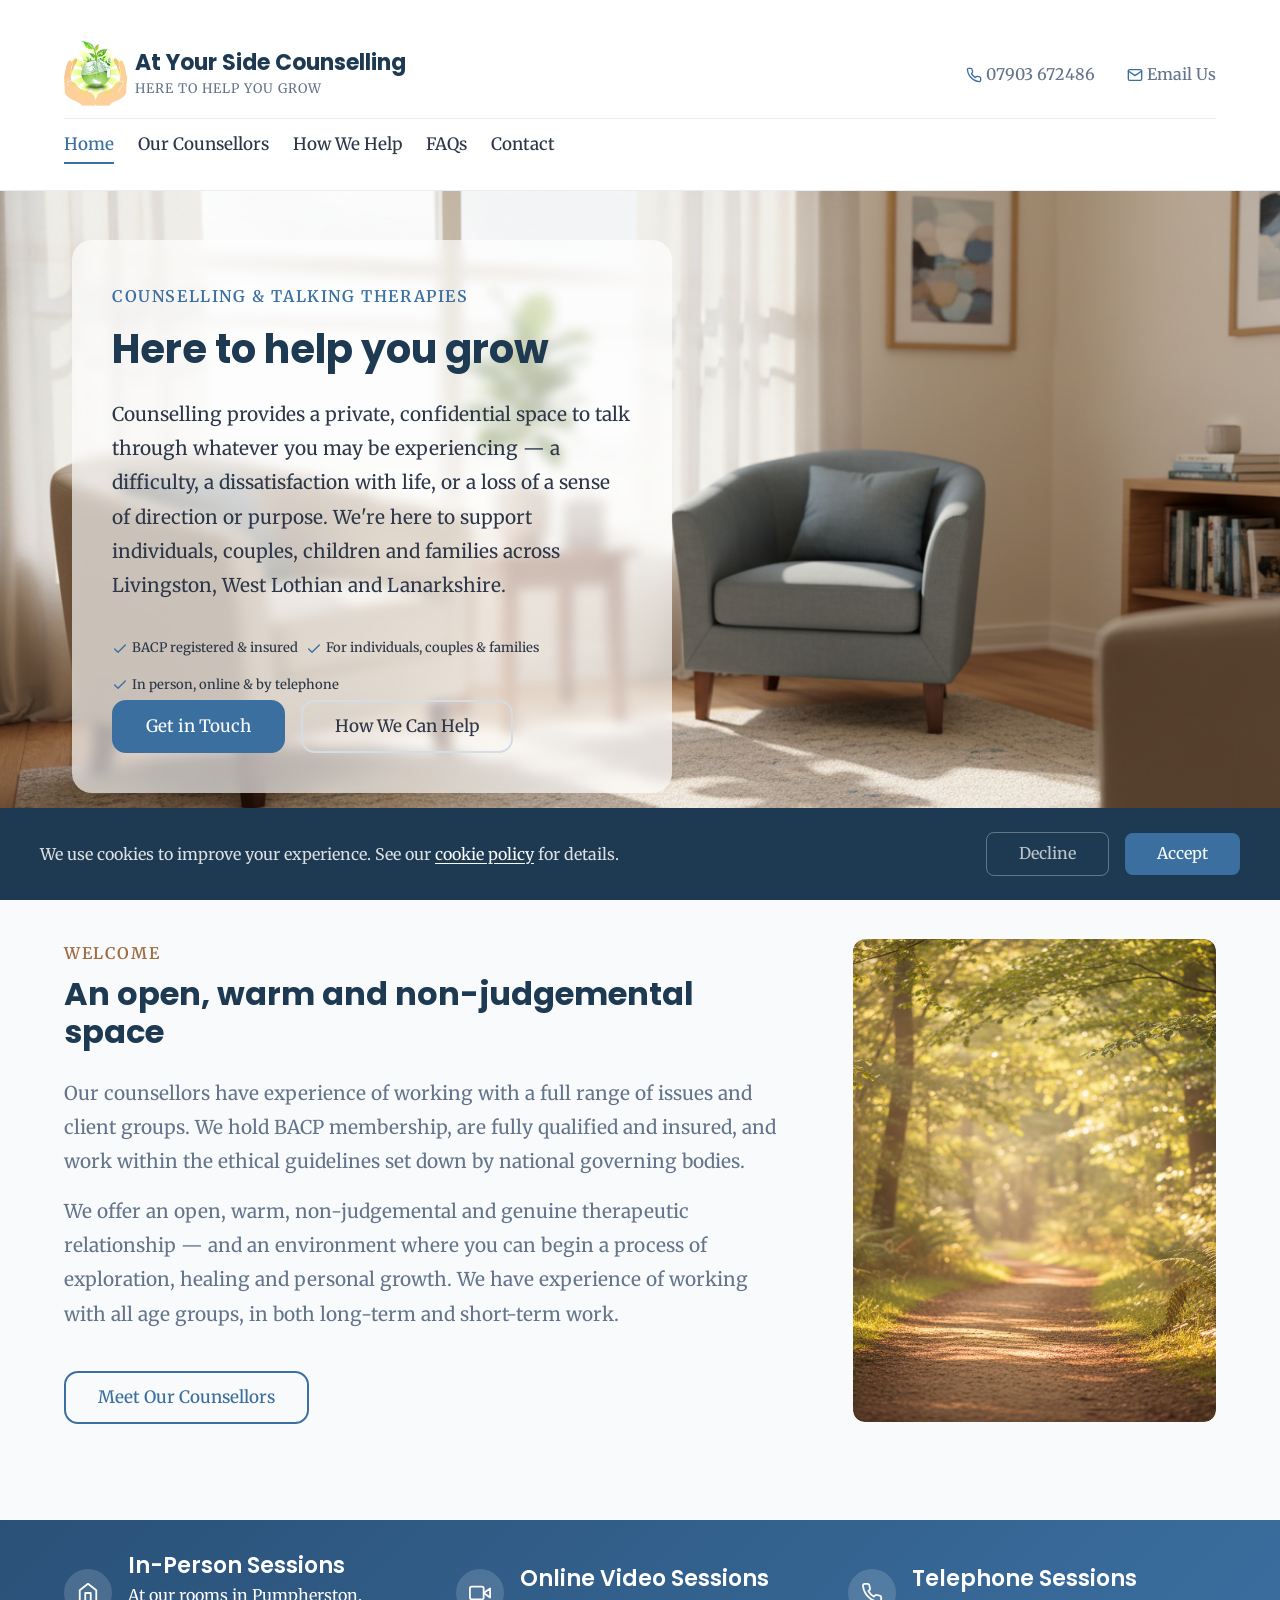
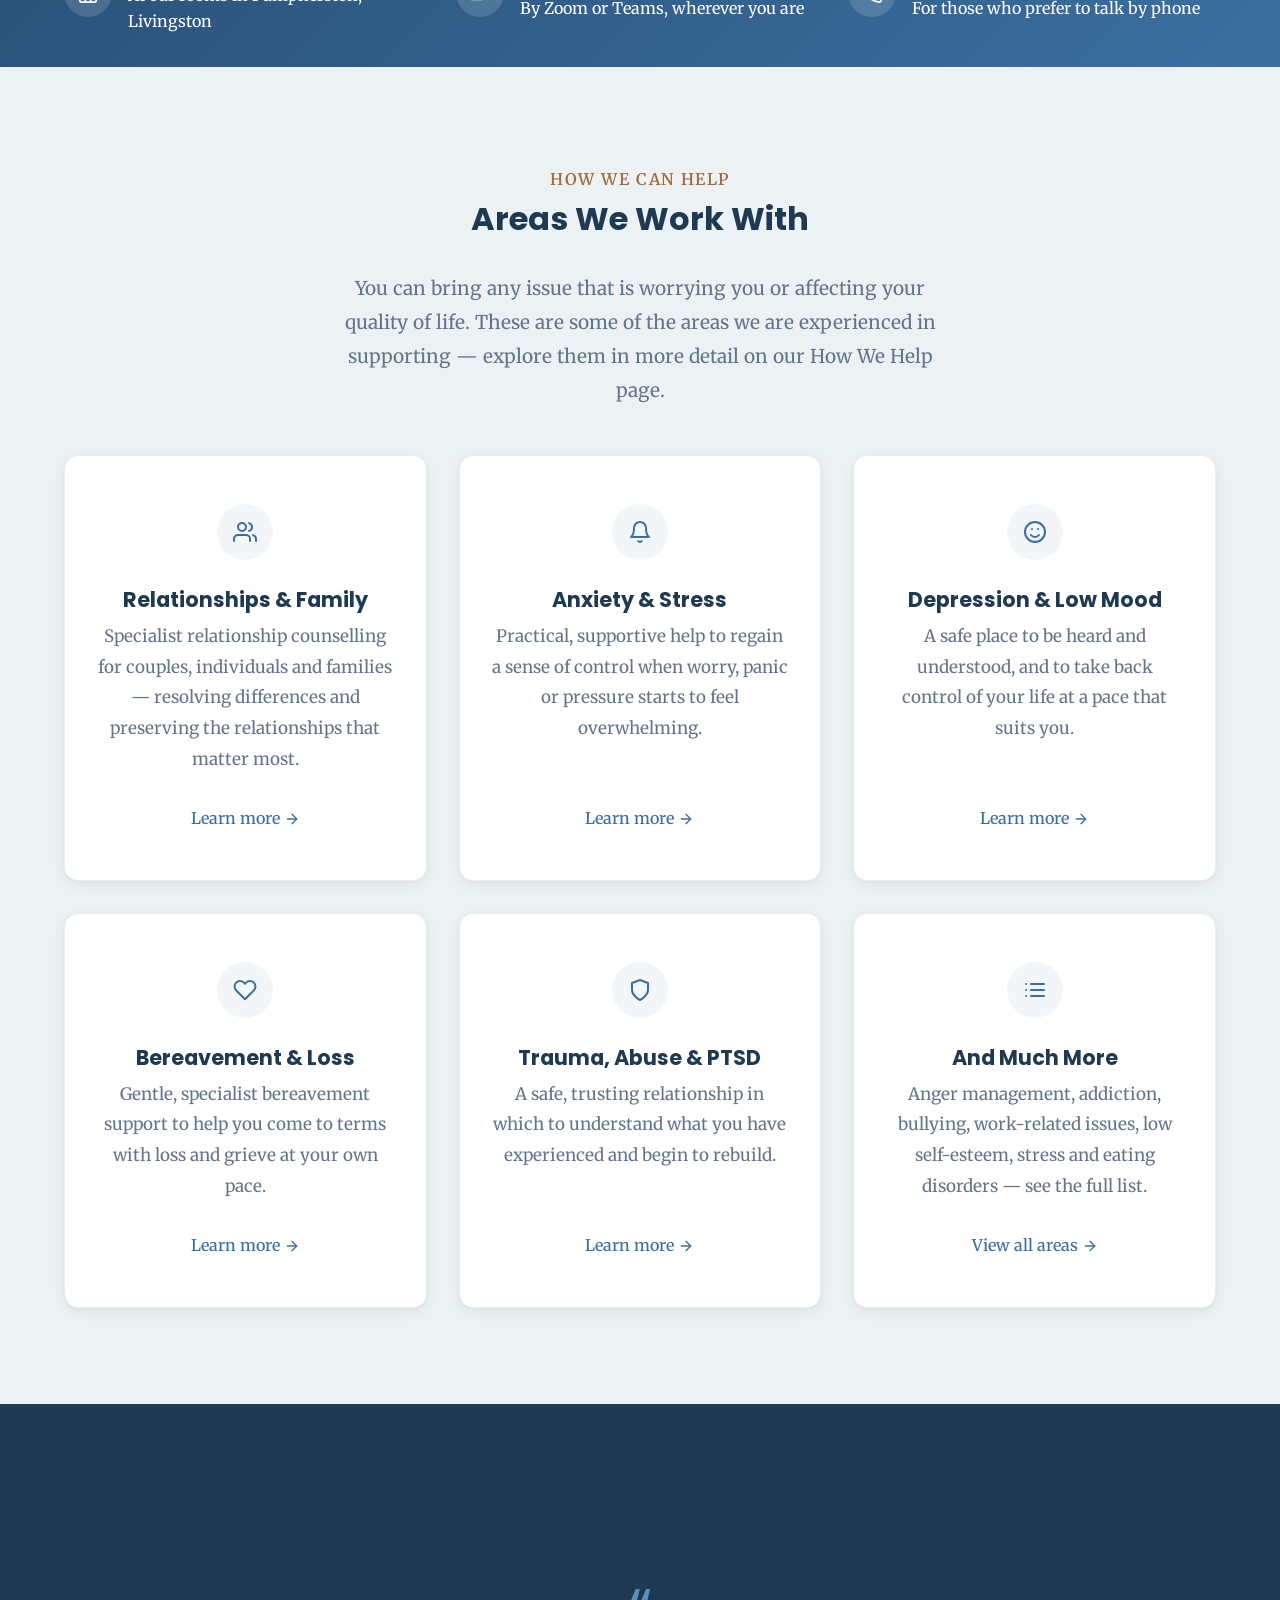
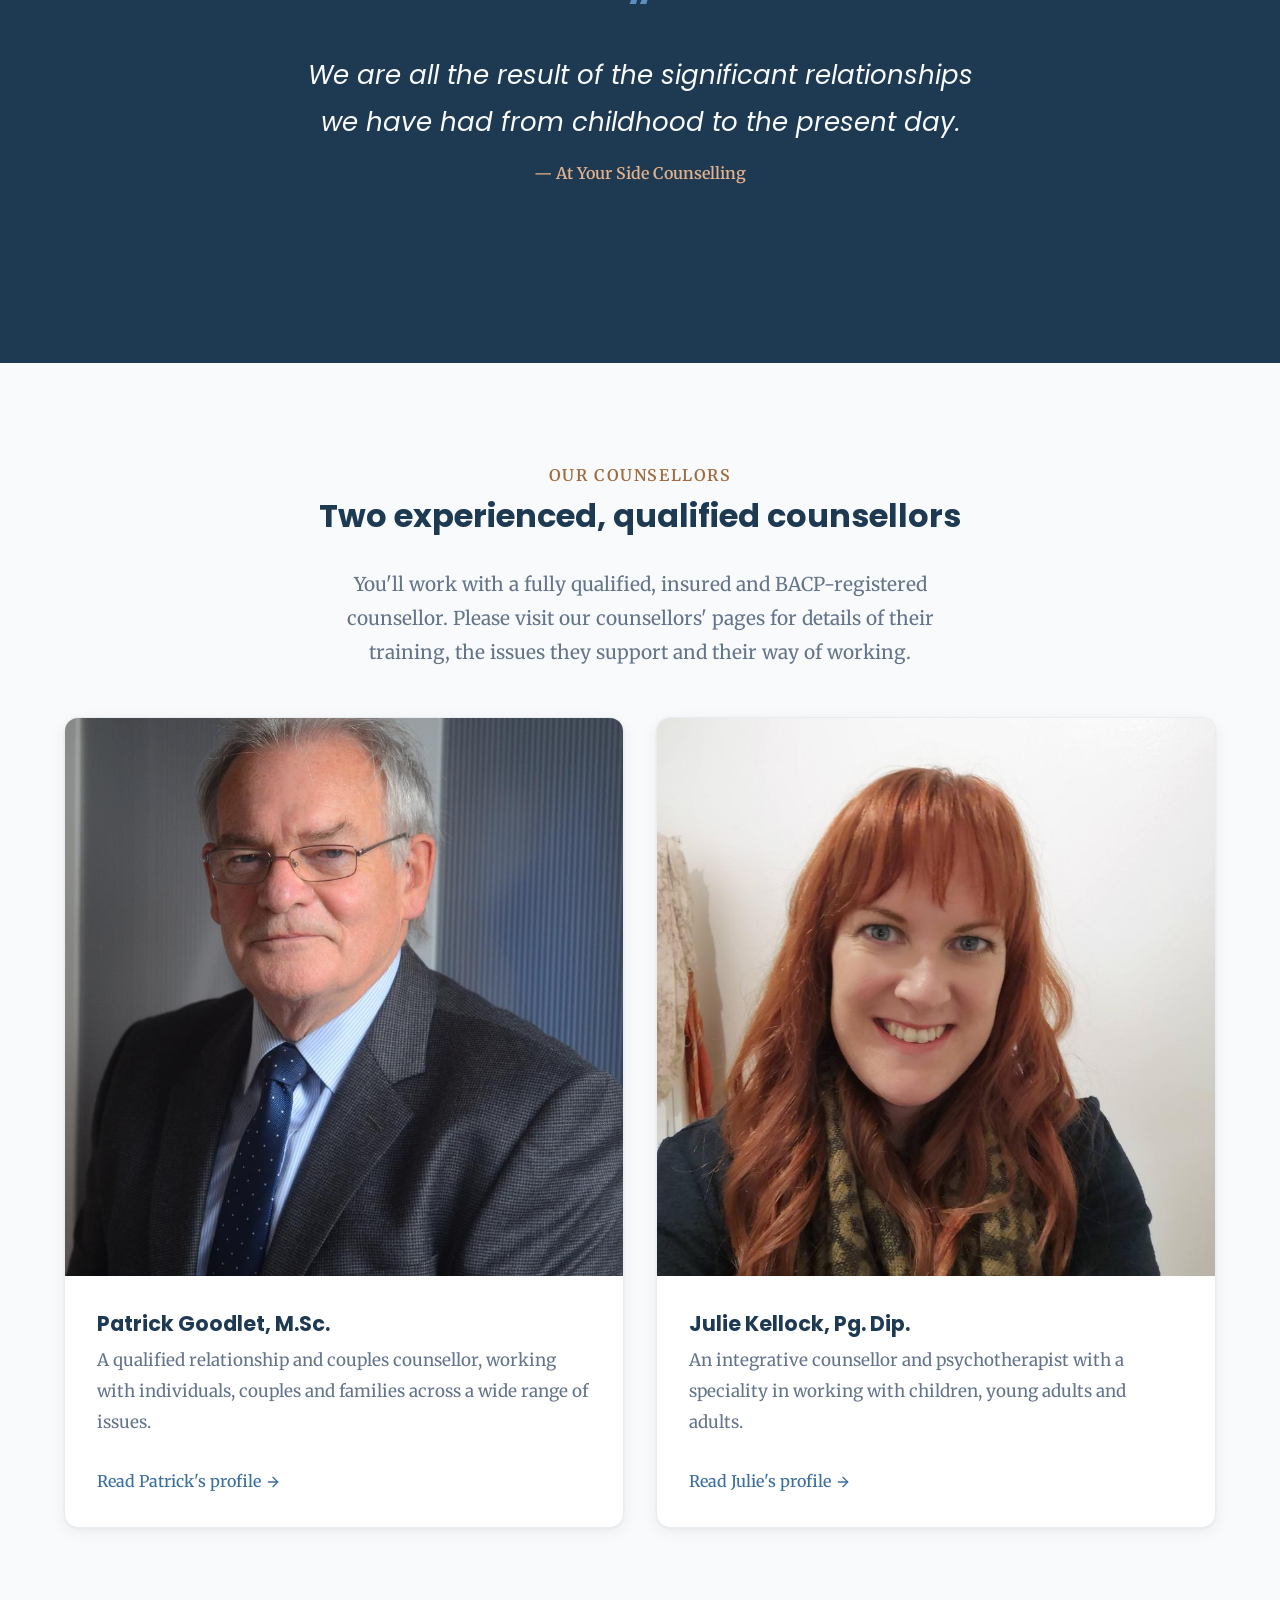
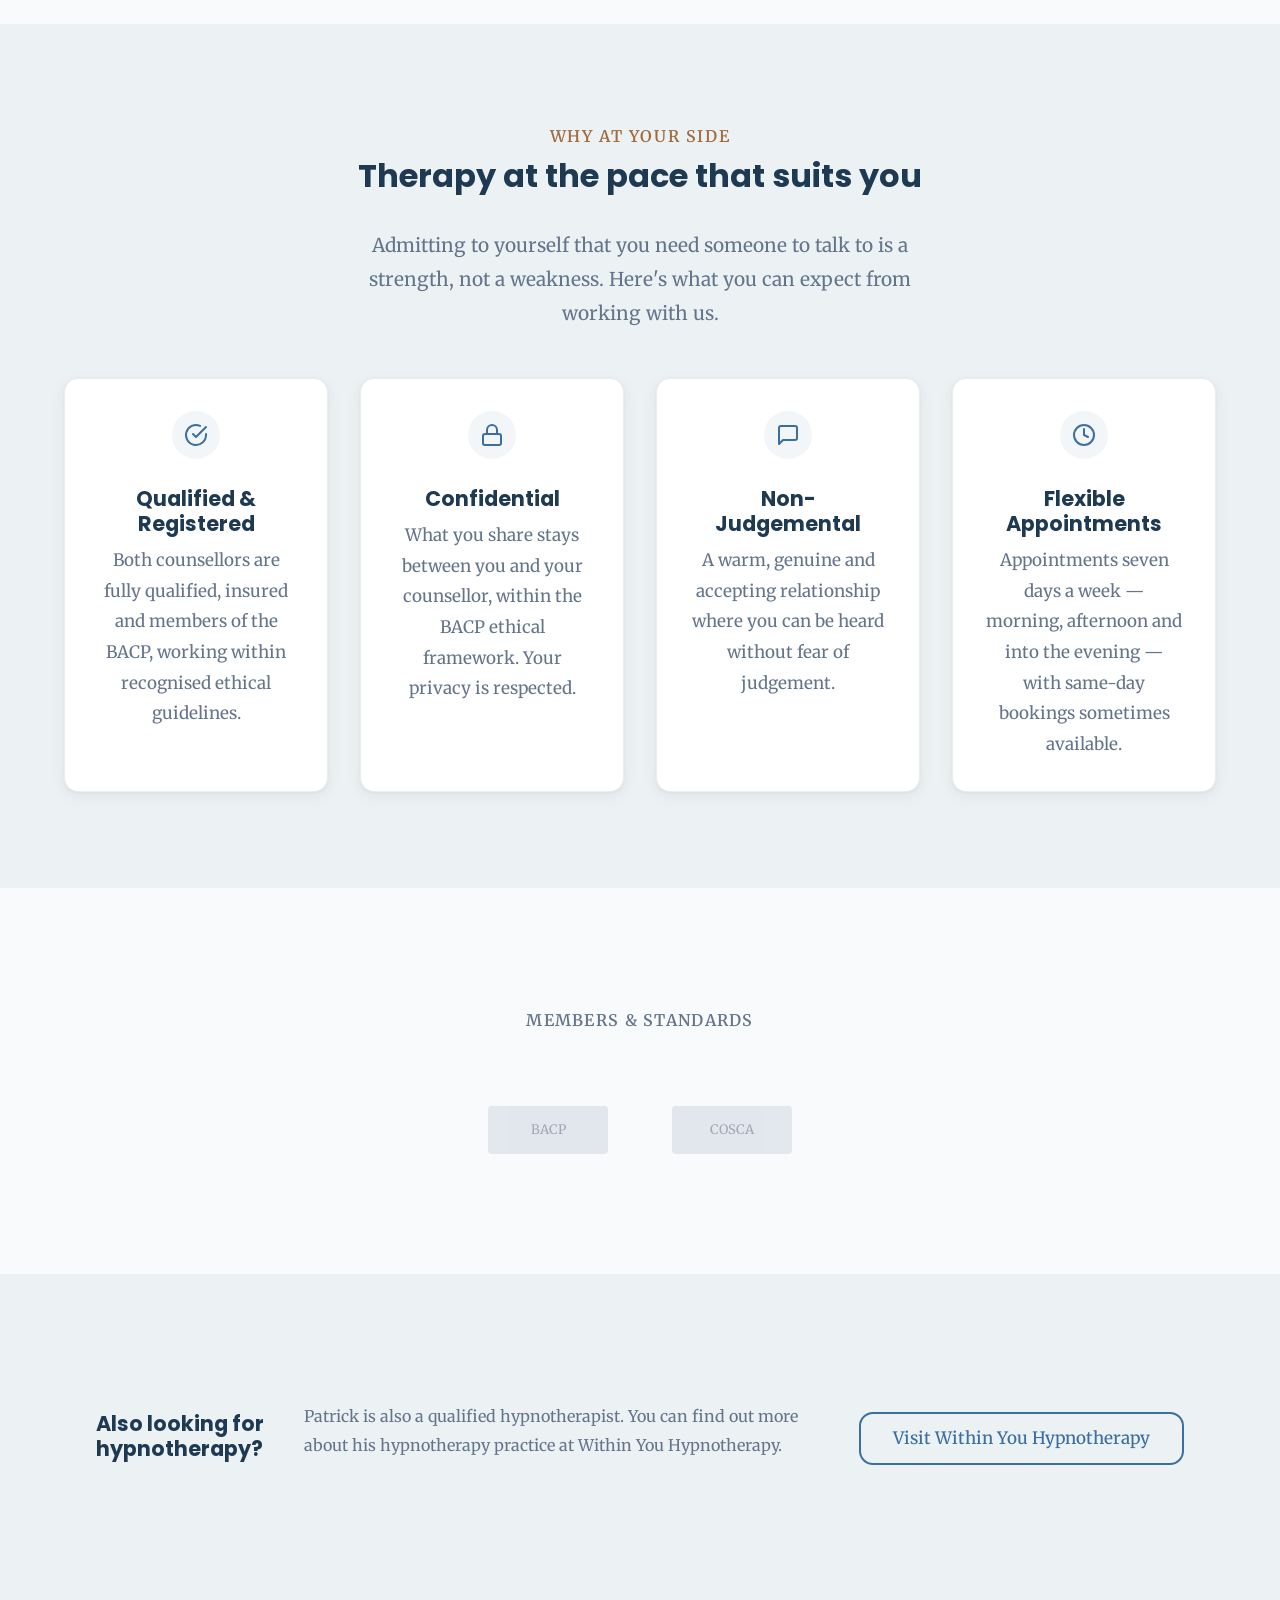
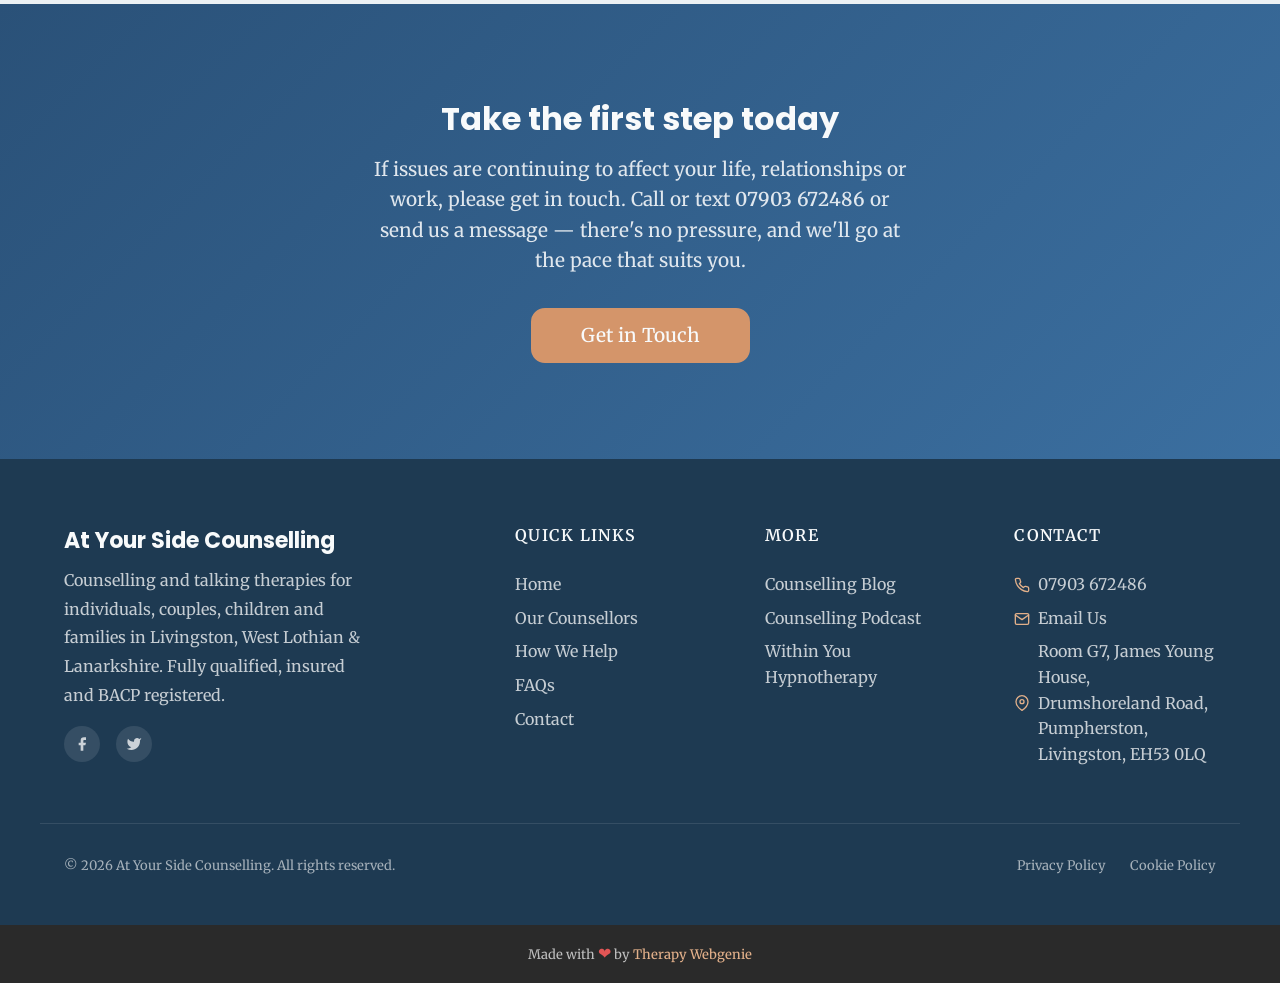
==== index.html @ 4ada92a2 "Cache-bust: bump CSS ?v= params for template v1.7.7" ====
<!DOCTYPE html>
<html lang="en">
<head>
  <meta charset="UTF-8">
  <meta name="viewport" content="width=device-width, initial-scale=1.0">
  <meta name="description" content="At Your Side Counselling — a private, confidential space to talk, heal and grow. BACP-registered counselling for individuals, couples, children and families in Livingston, West Lothian & Lanarkshire.">
  <meta name="robots" content="max-image-preview:large">
  <meta name="author" content="At Your Side Counselling">
  <title>At Your Side Counselling — Here to help you grow</title>

  <link rel="canonical" href="https://www.atyoursidecounselling.scot/">

  <meta property="og:type" content="website">
  <meta property="og:url" content="https://www.atyoursidecounselling.scot/">
  <meta property="og:title" content="At Your Side Counselling — Here to help you grow">
  <meta property="og:description" content="BACP-registered counselling and talking therapies for individuals, couples, children and families in Livingston, West Lothian & Lanarkshire.">
  <meta property="og:image" content="https://www.atyoursidecounselling.scot/images/julie-kellock.jpg">

  <meta name="twitter:card" content="summary_large_image">
  <meta name="twitter:title" content="At Your Side Counselling — Here to help you grow">
  <meta name="twitter:description" content="BACP-registered counselling and talking therapies for individuals, couples, children and families in Livingston, West Lothian & Lanarkshire.">
  <meta name="twitter:image" content="https://www.atyoursidecounselling.scot/images/julie-kellock.jpg">

  <link rel="preconnect" href="https://fonts.googleapis.com">
  <link rel="preconnect" href="https://fonts.gstatic.com" crossorigin>

  <link rel="icon" href="images/favicon.png" type="image/png" sizes="96x96">
  <link rel="apple-touch-icon" href="images/apple-touch-icon.png">
  <link rel="stylesheet" href="css/base.css?v=177">
  <link rel="stylesheet" href="css/components.css?v=177">
  <link rel="stylesheet" href="css/theme.css?v=177">
  <!-- PROFILE:schema -->
  <script type="application/ld+json">
  {
    "@context": "https://schema.org",
    "@type": "LocalBusiness",
    "name": "At Your Side Counselling",
    "description": "Counselling and talking therapies for individuals, couples, children and families in Livingston, West Lothian and Lanarkshire.",
    "url": "https://www.atyoursidecounselling.scot",
    "telephone": "+447903672486",
    "address": {
      "@type": "PostalAddress",
      "streetAddress": "Room G7, James Young House, Drumshoreland Road, Pumpherston",
      "addressLocality": "Livingston",
      "addressRegion": "West Lothian",
      "postalCode": "EH53 0LQ",
      "addressCountry": "GB"
    },
    "openingHours": [
      "Mo-Su 09:00-21:00"
    ],
    "image": "https://www.atyoursidecounselling.scot/images/hero.jpg"
  }
  </script>
  <!-- /PROFILE:schema -->
  <script type="application/ld+json">
  {
    "@context": "https://schema.org",
    "@type": "WebPage",
    "url": "https://www.atyoursidecounselling.scot/",
    "primaryImageOfPage": {
      "@type": "ImageObject",
      "contentUrl": "https://www.atyoursidecounselling.scot/images/julie-kellock.jpg",
      "width": 900,
      "height": 1200,
      "caption": "Julie Kellock, Counsellor and Psychotherapist"
    },
    "mainEntity": {
      "@type": "Person",
      "name": "Julie Kellock",
      "jobTitle": "Counsellor and Psychotherapist",
      "image": "https://www.atyoursidecounselling.scot/images/julie-kellock.jpg",
      "worksFor": {
        "@type": "LocalBusiness",
        "name": "At Your Side Counselling",
        "url": "https://www.atyoursidecounselling.scot"
      }
    }
  }
  </script>
<!-- BEACON -->
<script>(function(){try{var u="https:\/\/editmy.site\/api\/hit\/10";var d=JSON.stringify({p:location.pathname,r:document.referrer});if(navigator.sendBeacon){navigator.sendBeacon(u,d);}else{fetch(u,{method:"POST",keepalive:true,body:d});}}catch(e){}})();</script>
<!-- /BEACON -->
</head>
<body>

  <a href="#main" class="skip-link">Skip to main content</a>

  <!-- SECTION: nav -->
  <nav class="nav nav--two-tier" role="navigation" aria-label="Main navigation">
    <div class="container">
      <div class="nav__top">
        <a href="index.html" class="nav__brand nav__brand--inline">
          <!-- PROFILE:logo --><img src="images/logo.jpg" alt="At Your Side Counselling" class="nav__logo"><!-- /PROFILE:logo -->
          <div class="nav__brand-text">
            <span class="nav__name"><!-- PROFILE:site_title -->At Your Side Counselling<!-- /PROFILE:site_title --></span>
            <span class="nav__title"><!-- PROFILE:site_slogan -->Here to help you grow<!-- /PROFILE:site_slogan --></span>
          </div>
        </a>
        <div class="nav__contact">
          <div class="nav__contact-item">
            <svg xmlns="http://www.w3.org/2000/svg" viewBox="0 0 24 24" fill="none" stroke="currentColor" stroke-width="2" stroke-linecap="round" stroke-linejoin="round"><path d="M22 16.92v3a2 2 0 0 1-2.18 2 19.79 19.79 0 0 1-8.63-3.07 19.5 19.5 0 0 1-6-6 19.79 19.79 0 0 1-3.07-8.67A2 2 0 0 1 4.11 2h3a2 2 0 0 1 2 1.72c.127.96.361 1.903.7 2.81a2 2 0 0 1-.45 2.11L8.09 9.91a16 16 0 0 0 6 6l1.27-1.27a2 2 0 0 1 2.11-.45c.907.339 1.85.573 2.81.7A2 2 0 0 1 22 16.92z"></path></svg>
            <!-- PROFILE:phone_landline --><a href="tel:07903672486">07903 672486</a><!-- /PROFILE:phone_landline -->
          </div>
          <div class="nav__contact-item">
            <svg xmlns="http://www.w3.org/2000/svg" viewBox="0 0 24 24" fill="none" stroke="currentColor" stroke-width="2" stroke-linecap="round" stroke-linejoin="round"><path d="M4 4h16c1.1 0 2 .9 2 2v12c0 1.1-.9 2-2 2H4c-1.1 0-2-.9-2-2V6c0-1.1.9-2 2-2z"></path><polyline points="22,6 12,13 2,6"></polyline></svg>
            <a href="contact.html">Email Us</a>
          </div>
        </div>
      </div>
      <div class="nav__bottom">
        <div class="nav__links">
          <a href="index.html" class="nav__link nav__link--active">Home</a>
          <a href="about.html" class="nav__link">Our Counsellors</a>
          <a href="services.html" class="nav__link">How We Help</a>
          <a href="faq.html" class="nav__link">FAQs</a>
          <a href="contact.html" class="nav__link">Contact</a>
        </div>
        <button class="nav__toggle" aria-label="Toggle menu" aria-expanded="false" aria-controls="mobile-menu">
          <span class="nav__toggle-bar"></span>
          <span class="nav__toggle-bar"></span>
          <span class="nav__toggle-bar"></span>
        </button>
      </div>
    </div>
    <div class="nav__mobile" id="mobile-menu" role="menu">
      <a href="index.html" class="nav__link nav__link--active" role="menuitem">Home</a>
      <a href="about.html" class="nav__link" role="menuitem">Our Counsellors</a>
      <a href="services.html" class="nav__link" role="menuitem">How We Help</a>
      <a href="faq.html" class="nav__link" role="menuitem">FAQs</a>
      <a href="contact.html" class="nav__link" role="menuitem">Contact</a>
      <div class="nav__mobile-contact">
        <div class="nav__contact-item">
          <svg xmlns="http://www.w3.org/2000/svg" viewBox="0 0 24 24" fill="none" stroke="currentColor" stroke-width="2" stroke-linecap="round" stroke-linejoin="round"><path d="M22 16.92v3a2 2 0 0 1-2.18 2 19.79 19.79 0 0 1-8.63-3.07 19.5 19.5 0 0 1-6-6 19.79 19.79 0 0 1-3.07-8.67A2 2 0 0 1 4.11 2h3a2 2 0 0 1 2 1.72c.127.96.361 1.903.7 2.81a2 2 0 0 1-.45 2.11L8.09 9.91a16 16 0 0 0 6 6l1.27-1.27a2 2 0 0 1 2.11-.45c.907.339 1.85.573 2.81.7A2 2 0 0 1 22 16.92z"></path></svg>
          <a href="tel:07903672486">07903 672486</a>
        </div>
        <div class="nav__contact-item">
          <svg xmlns="http://www.w3.org/2000/svg" viewBox="0 0 24 24" fill="none" stroke="currentColor" stroke-width="2" stroke-linecap="round" stroke-linejoin="round"><path d="M4 4h16c1.1 0 2 .9 2 2v12c0 1.1-.9 2-2 2H4c-1.1 0-2-.9-2-2V6c0-1.1.9-2 2-2z"></path><polyline points="22,6 12,13 2,6"></polyline></svg>
          <a href="contact.html">Email Us</a>
        </div>
      </div>
    </div>
  </nav>
  <!-- /SECTION: nav -->

  <!-- Compact scroll header -->
  <div class="nav-scroll" aria-hidden="true">
    <div class="container nav-scroll__inner">
      <div class="nav-scroll__brand">
        <span class="nav-scroll__name"><!-- PROFILE:site_title -->At Your Side Counselling<!-- /PROFILE:site_title --></span>
        <span class="nav-scroll__title"><!-- PROFILE:site_slogan -->Here to help you grow<!-- /PROFILE:site_slogan --></span>
      </div>
      <div class="nav-scroll__right">
        <a href="tel:07903672486" class="nav-scroll__phone">
          <svg xmlns="http://www.w3.org/2000/svg" viewBox="0 0 24 24" fill="none" stroke="currentColor" stroke-width="2" stroke-linecap="round" stroke-linejoin="round"><path d="M22 16.92v3a2 2 0 0 1-2.18 2 19.79 19.79 0 0 1-8.63-3.07 19.5 19.5 0 0 1-6-6 19.79 19.79 0 0 1-3.07-8.67A2 2 0 0 1 4.11 2h3a2 2 0 0 1 2 1.72c.127.96.361 1.903.7 2.81a2 2 0 0 1-.45 2.11L8.09 9.91a16 16 0 0 0 6 6l1.27-1.27a2 2 0 0 1 2.11-.45c.907.339 1.85.573 2.81.7A2 2 0 0 1 22 16.92z"></path></svg>
          07903 672486
        </a>
        <a href="tel:07903672486" class="nav-scroll__phone-icon" aria-label="Call us">
          <svg xmlns="http://www.w3.org/2000/svg" viewBox="0 0 24 24" fill="none" stroke="currentColor" stroke-width="2" stroke-linecap="round" stroke-linejoin="round"><path d="M22 16.92v3a2 2 0 0 1-2.18 2 19.79 19.79 0 0 1-8.63-3.07 19.5 19.5 0 0 1-6-6 19.79 19.79 0 0 1-3.07-8.67A2 2 0 0 1 4.11 2h3a2 2 0 0 1 2 1.72c.127.96.361 1.903.7 2.81a2 2 0 0 1-.45 2.11L8.09 9.91a16 16 0 0 0 6 6l1.27-1.27a2 2 0 0 1 2.11-.45c.907.339 1.85.573 2.81.7A2 2 0 0 1 22 16.92z"></path></svg>
        </a>
        <button class="nav-scroll__toggle" aria-label="Toggle menu">
          <span class="nav-scroll__toggle-bar"></span>
          <span class="nav-scroll__toggle-bar"></span>
          <span class="nav-scroll__toggle-bar"></span>
        </button>
      </div>
    </div>
  </div>

  <main id="main">

    <!-- SECTION: hero -->
    <section class="hero hero--showcase hero--showcase-light hero--parallax" style="background-image: url('images/hero.jpg');">
      <div class="container hero__inner">
        <div class="hero__content">
          <span class="hero__label">Counselling &amp; Talking Therapies</span>
          <h1 class="hero__heading hero__heading--animate">Here to help you grow</h1>
          <p class="hero__text">Counselling provides a private, confidential space to talk through whatever you may be experiencing &mdash; a difficulty, a dissatisfaction with life, or a loss of a sense of direction or purpose. We're here to support individuals, couples, children and families across Livingston, West Lothian and Lanarkshire.</p>
          <ul class="hero__ticks">
            <li>
              <svg xmlns="http://www.w3.org/2000/svg" viewBox="0 0 24 24" fill="none" stroke="currentColor" stroke-width="2" stroke-linecap="round" stroke-linejoin="round"><polyline points="20 6 9 17 4 12"></polyline></svg>
              BACP registered &amp; insured
            </li>
            <li>
              <svg xmlns="http://www.w3.org/2000/svg" viewBox="0 0 24 24" fill="none" stroke="currentColor" stroke-width="2" stroke-linecap="round" stroke-linejoin="round"><polyline points="20 6 9 17 4 12"></polyline></svg>
              For individuals, couples &amp; families
            </li>
            <li>
              <svg xmlns="http://www.w3.org/2000/svg" viewBox="0 0 24 24" fill="none" stroke="currentColor" stroke-width="2" stroke-linecap="round" stroke-linejoin="round"><polyline points="20 6 9 17 4 12"></polyline></svg>
              In person, online &amp; by telephone
            </li>
          </ul>
          <div class="hero__actions">
            <a href="contact.html" class="btn btn--primary">Get in Touch</a>
            <a href="services.html" class="btn btn--secondary">How We Can Help</a>
          </div>
        </div>
        <div class="hero__image-wrap">
          <img src="images/hero.jpg" alt="A calm, welcoming counselling room with two armchairs beside a sunlit window" class="hero__image" width="800" height="600">
        </div>
      </div>
    </section>
    <!-- /SECTION: hero -->

    <!-- SECTION: intro -->
    <section class="section reveal">
      <div class="container intro__inner--reversed">
        <div class="intro__text">
          <span class="section-label">Welcome</span>
          <h2>An open, warm and non-judgemental space</h2>
          <p>Our counsellors have experience of working with a full range of issues and client groups. We hold BACP membership, are fully qualified and insured, and work within the ethical guidelines set down by national governing bodies.</p>
          <p>We offer an open, warm, non-judgemental and genuine therapeutic relationship &mdash; and an environment where you can begin a process of exploration, healing and personal growth. We have experience of working with all age groups, in both long-term and short-term work.</p>
          <a href="about.html" class="btn btn--secondary">Meet Our Counsellors</a>
        </div>
        <div class="intro__image-wrap">
          <img src="images/growth-path.jpg" alt="A sunlit woodland path, symbolising a journey of growth" class="intro__image" width="600" height="800">
        </div>
      </div>
    </section>
    <!-- /SECTION: intro -->

    <!-- SECTION: ways-to-work -->
    <section class="info-band info-band--primary reveal">
      <div class="container info-band__inner">
        <div class="info-band__item">
          <div class="info-band__icon">
            <svg xmlns="http://www.w3.org/2000/svg" viewBox="0 0 24 24" fill="none" stroke="currentColor" stroke-width="2" stroke-linecap="round" stroke-linejoin="round"><path d="M3 9l9-7 9 7v11a2 2 0 0 1-2 2H5a2 2 0 0 1-2-2z"></path><polyline points="9 22 9 12 15 12 15 22"></polyline></svg>
          </div>
          <div class="info-band__item-text">
            <span class="info-band__title">In-Person Sessions</span>
            <span class="info-band__text">At our rooms in Pumpherston, Livingston</span>
          </div>
        </div>
        <div class="info-band__item">
          <div class="info-band__icon">
            <svg xmlns="http://www.w3.org/2000/svg" viewBox="0 0 24 24" fill="none" stroke="currentColor" stroke-width="2" stroke-linecap="round" stroke-linejoin="round"><polygon points="23 7 16 12 23 17 23 7"></polygon><rect x="1" y="5" width="15" height="14" rx="2" ry="2"></rect></svg>
          </div>
          <div class="info-band__item-text">
            <span class="info-band__title">Online Video Sessions</span>
            <span class="info-band__text">By Zoom or Teams, wherever you are</span>
          </div>
        </div>
        <div class="info-band__item">
          <div class="info-band__icon">
            <svg xmlns="http://www.w3.org/2000/svg" viewBox="0 0 24 24" fill="none" stroke="currentColor" stroke-width="2" stroke-linecap="round" stroke-linejoin="round"><path d="M22 16.92v3a2 2 0 0 1-2.18 2 19.79 19.79 0 0 1-8.63-3.07 19.5 19.5 0 0 1-6-6 19.79 19.79 0 0 1-3.07-8.67A2 2 0 0 1 4.11 2h3a2 2 0 0 1 2 1.72c.127.96.361 1.903.7 2.81a2 2 0 0 1-.45 2.11L8.09 9.91a16 16 0 0 0 6 6l1.27-1.27a2 2 0 0 1 2.11-.45c.907.339 1.85.573 2.81.7A2 2 0 0 1 22 16.92z"></path></svg>
          </div>
          <div class="info-band__item-text">
            <span class="info-band__title">Telephone Sessions</span>
            <span class="info-band__text">For those who prefer to talk by phone</span>
          </div>
        </div>
      </div>
    </section>
    <!-- /SECTION: ways-to-work -->

    <!-- SECTION: services-overview -->
    <section class="section section--alt reveal">
      <div class="container text-center">
        <span class="section-label">How We Can Help</span>
        <h2>Areas We Work With</h2>
        <p class="section-subtitle">You can bring any issue that is worrying you or affecting your quality of life. These are some of the areas we are experienced in supporting &mdash; explore them in more detail on our How We Help page.</p>
      </div>
      <div class="container grid grid--3">
        <a href="services.html#relationships" class="card card--service">
          <div class="card__icon">
            <svg xmlns="http://www.w3.org/2000/svg" viewBox="0 0 24 24" fill="none" stroke="currentColor" stroke-width="2" stroke-linecap="round" stroke-linejoin="round"><path d="M17 21v-2a4 4 0 0 0-4-4H5a4 4 0 0 0-4 4v2"></path><circle cx="9" cy="7" r="4"></circle><path d="M23 21v-2a4 4 0 0 0-3-3.87"></path><path d="M16 3.13a4 4 0 0 1 0 7.75"></path></svg>
          </div>
          <h3 class="card__title">Relationships &amp; Family</h3>
          <p class="card__text">Specialist relationship counselling for couples, individuals and families &mdash; resolving differences and preserving the relationships that matter most.</p>
          <span class="card__link">Learn more <svg xmlns="http://www.w3.org/2000/svg" viewBox="0 0 24 24" fill="none" stroke="currentColor" stroke-width="2" stroke-linecap="round" stroke-linejoin="round" width="16" height="16"><line x1="5" y1="12" x2="19" y2="12"></line><polyline points="12 5 19 12 12 19"></polyline></svg></span>
        </a>
        <a href="services.html#anxiety" class="card card--service">
          <div class="card__icon">
            <svg xmlns="http://www.w3.org/2000/svg" viewBox="0 0 24 24" fill="none" stroke="currentColor" stroke-width="2" stroke-linecap="round" stroke-linejoin="round"><path d="M18 8A6 6 0 0 0 6 8c0 7-3 9-3 9h18s-3-2-3-9"></path><path d="M13.73 21a2 2 0 0 1-3.46 0"></path></svg>
          </div>
          <h3 class="card__title">Anxiety &amp; Stress</h3>
          <p class="card__text">Practical, supportive help to regain a sense of control when worry, panic or pressure starts to feel overwhelming.</p>
          <span class="card__link">Learn more <svg xmlns="http://www.w3.org/2000/svg" viewBox="0 0 24 24" fill="none" stroke="currentColor" stroke-width="2" stroke-linecap="round" stroke-linejoin="round" width="16" height="16"><line x1="5" y1="12" x2="19" y2="12"></line><polyline points="12 5 19 12 12 19"></polyline></svg></span>
        </a>
        <a href="services.html#depression" class="card card--service">
          <div class="card__icon">
            <svg xmlns="http://www.w3.org/2000/svg" viewBox="0 0 24 24" fill="none" stroke="currentColor" stroke-width="2" stroke-linecap="round" stroke-linejoin="round"><circle cx="12" cy="12" r="10"></circle><path d="M8 15s1.5 2 4 2 4-2 4-2"></path><line x1="9" y1="9" x2="9.01" y2="9"></line><line x1="15" y1="9" x2="15.01" y2="9"></line></svg>
          </div>
          <h3 class="card__title">Depression &amp; Low Mood</h3>
          <p class="card__text">A safe place to be heard and understood, and to take back control of your life at a pace that suits you.</p>
          <span class="card__link">Learn more <svg xmlns="http://www.w3.org/2000/svg" viewBox="0 0 24 24" fill="none" stroke="currentColor" stroke-width="2" stroke-linecap="round" stroke-linejoin="round" width="16" height="16"><line x1="5" y1="12" x2="19" y2="12"></line><polyline points="12 5 19 12 12 19"></polyline></svg></span>
        </a>
        <a href="services.html#bereavement" class="card card--service">
          <div class="card__icon">
            <svg xmlns="http://www.w3.org/2000/svg" viewBox="0 0 24 24" fill="none" stroke="currentColor" stroke-width="2" stroke-linecap="round" stroke-linejoin="round"><path d="M20.84 4.61a5.5 5.5 0 0 0-7.78 0L12 5.67l-1.06-1.06a5.5 5.5 0 0 0-7.78 7.78l1.06 1.06L12 21.23l7.78-7.78 1.06-1.06a5.5 5.5 0 0 0 0-7.78z"></path></svg>
          </div>
          <h3 class="card__title">Bereavement &amp; Loss</h3>
          <p class="card__text">Gentle, specialist bereavement support to help you come to terms with loss and grieve at your own pace.</p>
          <span class="card__link">Learn more <svg xmlns="http://www.w3.org/2000/svg" viewBox="0 0 24 24" fill="none" stroke="currentColor" stroke-width="2" stroke-linecap="round" stroke-linejoin="round" width="16" height="16"><line x1="5" y1="12" x2="19" y2="12"></line><polyline points="12 5 19 12 12 19"></polyline></svg></span>
        </a>
        <a href="services.html#trauma" class="card card--service">
          <div class="card__icon">
            <svg xmlns="http://www.w3.org/2000/svg" viewBox="0 0 24 24" fill="none" stroke="currentColor" stroke-width="2" stroke-linecap="round" stroke-linejoin="round"><path d="M12 22s8-4 8-10V5l-8-3-8 3v7c0 6 8 10 8 10z"></path></svg>
          </div>
          <h3 class="card__title">Trauma, Abuse &amp; PTSD</h3>
          <p class="card__text">A safe, trusting relationship in which to understand what you have experienced and begin to rebuild.</p>
          <span class="card__link">Learn more <svg xmlns="http://www.w3.org/2000/svg" viewBox="0 0 24 24" fill="none" stroke="currentColor" stroke-width="2" stroke-linecap="round" stroke-linejoin="round" width="16" height="16"><line x1="5" y1="12" x2="19" y2="12"></line><polyline points="12 5 19 12 12 19"></polyline></svg></span>
        </a>
        <a href="services.html" class="card card--service">
          <div class="card__icon">
            <svg xmlns="http://www.w3.org/2000/svg" viewBox="0 0 24 24" fill="none" stroke="currentColor" stroke-width="2" stroke-linecap="round" stroke-linejoin="round"><line x1="8" y1="6" x2="21" y2="6"></line><line x1="8" y1="12" x2="21" y2="12"></line><line x1="8" y1="18" x2="21" y2="18"></line><line x1="3" y1="6" x2="3.01" y2="6"></line><line x1="3" y1="12" x2="3.01" y2="12"></line><line x1="3" y1="18" x2="3.01" y2="18"></line></svg>
          </div>
          <h3 class="card__title">And Much More</h3>
          <p class="card__text">Anger management, addiction, bullying, work-related issues, low self-esteem, stress and eating disorders &mdash; see the full list.</p>
          <span class="card__link">View all areas <svg xmlns="http://www.w3.org/2000/svg" viewBox="0 0 24 24" fill="none" stroke="currentColor" stroke-width="2" stroke-linecap="round" stroke-linejoin="round" width="16" height="16"><line x1="5" y1="12" x2="19" y2="12"></line><polyline points="12 5 19 12 12 19"></polyline></svg></span>
        </a>
      </div>
    </section>
    <!-- /SECTION: services-overview -->

    <!-- SECTION: quote -->
    <section class="section section--dark reveal">
      <div class="container">
        <blockquote class="blockquote blockquote--pull">
          <p class="blockquote__text" style="color: var(--color-text-inverse);">We are all the result of the significant relationships we have had from childhood to the present day.</p>
          <cite class="blockquote__cite" style="color: var(--color-secondary-light);">&mdash; At Your Side Counselling</cite>
        </blockquote>
      </div>
    </section>
    <!-- /SECTION: quote -->

    <!-- SECTION: counsellors -->
    <section class="section reveal">
      <div class="container text-center">
        <span class="section-label">Our Counsellors</span>
        <h2>Two experienced, qualified counsellors</h2>
        <p class="section-subtitle">You'll work with a fully qualified, insured and BACP-registered counsellor. Please visit our counsellors' pages for details of their training, the issues they support and their way of working.</p>
      </div>
      <div class="container grid grid--2">
        <a href="about.html#patrick" class="card card--image-top card--portrait">
          <div class="card__image-wrap">
            <img src="images/patrick-goodlet.jpg" alt="Patrick Goodlet, M.Sc., counsellor and psychotherapist" class="card__image" width="600" height="600">
          </div>
          <div class="card__body">
            <h3 class="card__title">Patrick Goodlet, M.Sc.</h3>
            <p class="card__text">A qualified relationship and couples counsellor, working with individuals, couples and families across a wide range of issues.</p>
            <span class="card__link">Read Patrick's profile <svg xmlns="http://www.w3.org/2000/svg" viewBox="0 0 24 24" fill="none" stroke="currentColor" stroke-width="2" stroke-linecap="round" stroke-linejoin="round" width="16" height="16"><line x1="5" y1="12" x2="19" y2="12"></line><polyline points="12 5 19 12 12 19"></polyline></svg></span>
          </div>
        </a>
        <a href="about.html#julie" class="card card--image-top card--portrait">
          <div class="card__image-wrap">
            <img src="images/julie-kellock.jpg" alt="Julie Kellock, Pg. Dip., integrative counsellor and psychotherapist" class="card__image" width="600" height="600">
          </div>
          <div class="card__body">
            <h3 class="card__title">Julie Kellock, Pg. Dip.</h3>
            <p class="card__text">An integrative counsellor and psychotherapist with a speciality in working with children, young adults and adults.</p>
            <span class="card__link">Read Julie's profile <svg xmlns="http://www.w3.org/2000/svg" viewBox="0 0 24 24" fill="none" stroke="currentColor" stroke-width="2" stroke-linecap="round" stroke-linejoin="round" width="16" height="16"><line x1="5" y1="12" x2="19" y2="12"></line><polyline points="12 5 19 12 12 19"></polyline></svg></span>
          </div>
        </a>
      </div>
    </section>
    <!-- /SECTION: counsellors -->

    <!-- SECTION: why-choose -->
    <section class="section section--alt reveal">
      <div class="container text-center">
        <span class="section-label">Why At Your Side</span>
        <h2>Therapy at the pace that suits you</h2>
        <p class="section-subtitle">Admitting to yourself that you need someone to talk to is a strength, not a weakness. Here's what you can expect from working with us.</p>
      </div>
      <div class="container grid grid--4">
        <div class="card card--feature">
          <div class="card__icon">
            <svg xmlns="http://www.w3.org/2000/svg" viewBox="0 0 24 24" fill="none" stroke="currentColor" stroke-width="2" stroke-linecap="round" stroke-linejoin="round"><path d="M22 11.08V12a10 10 0 1 1-5.93-9.14"></path><polyline points="22 4 12 14.01 9 11.01"></polyline></svg>
          </div>
          <h3 class="card__title">Qualified &amp; Registered</h3>
          <p class="card__text">Both counsellors are fully qualified, insured and members of the BACP, working within recognised ethical guidelines.</p>
        </div>
        <div class="card card--feature">
          <div class="card__icon">
            <svg xmlns="http://www.w3.org/2000/svg" viewBox="0 0 24 24" fill="none" stroke="currentColor" stroke-width="2" stroke-linecap="round" stroke-linejoin="round"><rect x="3" y="11" width="18" height="11" rx="2" ry="2"></rect><path d="M7 11V7a5 5 0 0 1 10 0v4"></path></svg>
          </div>
          <h3 class="card__title">Confidential</h3>
          <p class="card__text">What you share stays between you and your counsellor, within the BACP ethical framework. Your privacy is respected.</p>
        </div>
        <div class="card card--feature">
          <div class="card__icon">
            <svg xmlns="http://www.w3.org/2000/svg" viewBox="0 0 24 24" fill="none" stroke="currentColor" stroke-width="2" stroke-linecap="round" stroke-linejoin="round"><path d="M21 15a2 2 0 0 1-2 2H7l-4 4V5a2 2 0 0 1 2-2h14a2 2 0 0 1 2 2z"></path></svg>
          </div>
          <h3 class="card__title">Non-Judgemental</h3>
          <p class="card__text">A warm, genuine and accepting relationship where you can be heard without fear of judgement.</p>
        </div>
        <div class="card card--feature">
          <div class="card__icon">
            <svg xmlns="http://www.w3.org/2000/svg" viewBox="0 0 24 24" fill="none" stroke="currentColor" stroke-width="2" stroke-linecap="round" stroke-linejoin="round"><circle cx="12" cy="12" r="10"></circle><polyline points="12 6 12 12 16 14"></polyline></svg>
          </div>
          <h3 class="card__title">Flexible Appointments</h3>
          <p class="card__text">Appointments seven days a week &mdash; morning, afternoon and into the evening &mdash; with same-day bookings sometimes available.</p>
        </div>
      </div>
    </section>
    <!-- /SECTION: why-choose -->

    <!-- SECTION: trust-bar -->
    <section class="section reveal">
      <div class="container">
        <div class="trust-bar">
          <span class="trust-bar__label">Members &amp; Standards</span>
          <div class="trust-bar__logo-placeholder">BACP</div>
          <div class="trust-bar__logo-placeholder">COSCA</div>
        </div>
      </div>
    </section>
    <!-- /SECTION: trust-bar -->

    <!-- SECTION: hypnotherapy -->
    <section class="section section--alt reveal">
      <div class="container">
        <div class="cta-inline">
          <h3>Also looking for hypnotherapy?</h3>
          <p>Patrick is also a qualified hypnotherapist. You can find out more about his hypnotherapy practice at Within You Hypnotherapy.</p>
          <a href="https://withinyou.uk" class="btn btn--secondary" target="_blank" rel="noopener">Visit Within You Hypnotherapy</a>
        </div>
      </div>
    </section>
    <!-- /SECTION: hypnotherapy -->

    <!-- SECTION: cta -->
    <section class="section cta-banner reveal">
      <div class="container text-center">
        <h2>Take the first step today</h2>
        <p>If issues are continuing to affect your life, relationships or work, please get in touch. Call or text <strong>07903 672486</strong> or send us a message &mdash; there's no pressure, and we'll go at the pace that suits you.</p>
        <div class="cta-banner__buttons">
          <a href="contact.html" class="btn btn--accent">Get in Touch</a>
        </div>
      </div>
    </section>
    <!-- /SECTION: cta -->

  </main>

  <!-- SECTION: footer -->
  <footer class="footer">
    <div class="container footer__inner">
      <div class="footer__brand">
        <p class="footer__brand-name">At Your Side Counselling</p>
        <p class="footer__brand-text">Counselling and talking therapies for individuals, couples, children and families in Livingston, West Lothian &amp; Lanarkshire. Fully qualified, insured and BACP registered.</p>
        <div class="footer__social">
          <a href="https://www.facebook.com/At-Your-Side-Therapy-408542399340786/" target="_blank" rel="noopener" aria-label="Facebook">
            <svg xmlns="http://www.w3.org/2000/svg" viewBox="0 0 24 24" fill="currentColor"><path d="M18 2h-3a5 5 0 0 0-5 5v3H7v4h3v8h4v-8h3l1-4h-4V7a1 1 0 0 1 1-1h3z"></path></svg>
          </a>
          <a href="https://twitter.com/AtYourSide2" target="_blank" rel="noopener" aria-label="Twitter / X">
            <svg xmlns="http://www.w3.org/2000/svg" viewBox="0 0 24 24" fill="currentColor"><path d="M23 3a10.9 10.9 0 0 1-3.14 1.53 4.48 4.48 0 0 0-7.86 3v1A10.66 10.66 0 0 1 3 4s-4 9 5 13a11.64 11.64 0 0 1-7 2c9 5 20 0 20-11.5a4.5 4.5 0 0 0-.08-.83A7.72 7.72 0 0 0 23 3z"></path></svg>
          </a>
        </div>
      </div>
      <div class="footer__col">
        <p class="footer__heading">Quick Links</p>
        <div class="footer__links">
          <a href="index.html" class="footer__link">Home</a>
          <a href="about.html" class="footer__link">Our Counsellors</a>
          <a href="services.html" class="footer__link">How We Help</a>
          <a href="faq.html" class="footer__link">FAQs</a>
          <a href="contact.html" class="footer__link">Contact</a>
        </div>
      </div>
      <div class="footer__col">
        <p class="footer__heading">More</p>
        <div class="footer__links">
          <a href="https://atyoursidetherapyblog.wordpress.com/" class="footer__link" target="_blank" rel="noopener">Counselling Blog</a>
          <a href="https://anchor.fm/patrick-goodlet" class="footer__link" target="_blank" rel="noopener">Counselling Podcast</a>
          <a href="https://www.withinyou.uk" class="footer__link" target="_blank" rel="noopener">Within You Hypnotherapy</a>
        </div>
      </div>
      <div class="footer__col">
        <p class="footer__heading">Contact</p>
        <div class="footer__contact-item">
          <svg xmlns="http://www.w3.org/2000/svg" viewBox="0 0 24 24" fill="none" stroke="currentColor" stroke-width="2" stroke-linecap="round" stroke-linejoin="round"><path d="M22 16.92v3a2 2 0 0 1-2.18 2 19.79 19.79 0 0 1-8.63-3.07 19.5 19.5 0 0 1-6-6 19.79 19.79 0 0 1-3.07-8.67A2 2 0 0 1 4.11 2h3a2 2 0 0 1 2 1.72 12.84 12.84 0 0 0 .7 2.81 2 2 0 0 1-.45 2.11L8.09 9.91a16 16 0 0 0 6 6l1.27-1.27a2 2 0 0 1 2.11-.45 12.84 12.84 0 0 0 2.81.7A2 2 0 0 1 22 16.92z"></path></svg>
          <!-- PROFILE:phone_landline --><span>07903 672486</span><!-- /PROFILE:phone_landline -->
        </div>
        <div class="footer__contact-item">
          <svg xmlns="http://www.w3.org/2000/svg" viewBox="0 0 24 24" fill="none" stroke="currentColor" stroke-width="2" stroke-linecap="round" stroke-linejoin="round"><path d="M4 4h16c1.1 0 2 .9 2 2v12c0 1.1-.9 2-2 2H4c-1.1 0-2-.9-2-2V6c0-1.1.9-2 2-2z"></path><polyline points="22,6 12,13 2,6"></polyline></svg>
          <a href="contact.html">Email Us</a>
        </div>
        <div class="footer__contact-item">
          <svg xmlns="http://www.w3.org/2000/svg" viewBox="0 0 24 24" fill="none" stroke="currentColor" stroke-width="2" stroke-linecap="round" stroke-linejoin="round"><path d="M21 10c0 7-9 13-9 13s-9-6-9-13a9 9 0 0 1 18 0z"></path><circle cx="12" cy="10" r="3"></circle></svg>
          <!-- PROFILE:address --><span>Room G7, James Young House, Drumshoreland Road, Pumpherston, Livingston, EH53 0LQ</span><!-- /PROFILE:address -->
        </div>
      </div>
    </div>
    <div class="container footer__bottom">
      <p class="footer__copyright">&copy; <script>document.write(new Date().getFullYear())</script> At Your Side Counselling. All rights reserved.</p>
      <div class="footer__legal">
        <a href="privacy.html">Privacy Policy</a>
        <a href="cookies-policy.html">Cookie Policy</a>
      </div>
    </div>
  </footer>
  <!-- /SECTION: footer -->

  <div class="site-credit">
    <p>Made with <span class="site-credit__heart" aria-label="love">&#10084;</span> by <a href="https://www.therapywebgenie.com" target="_blank" rel="noopener">Therapy Webgenie</a></p>
  </div>

  <!-- Cookie Consent -->
  <div class="cookie-banner" role="dialog" aria-label="Cookie consent">
    <div class="cookie-banner__inner">
      <p class="cookie-banner__text">We use cookies to improve your experience. See our <a href="cookies-policy.html">cookie policy</a> for details.</p>
      <div class="cookie-banner__buttons">
        <button class="cookie-banner__accept">Accept</button>
        <button class="cookie-banner__decline">Decline</button>
      </div>
    </div>
  </div>

  <!-- Back to Top -->
  <button class="back-to-top" aria-label="Back to top">
    <svg xmlns="http://www.w3.org/2000/svg" viewBox="0 0 24 24" fill="none" stroke="currentColor" stroke-width="2" stroke-linecap="round" stroke-linejoin="round"><polyline points="18 15 12 9 6 15"></polyline></svg>
  </button>

  <script src="js/main.js"></script>
</body>
</html>
---- css/base.css ----
/* =============================================
   BASE STYLES
   Reset, Custom Properties, Typography, Layout
   Theme colours & fonts are in theme.css
   ============================================= */

/* --- Custom Properties (non-theme) --- */
:root {
  --text-xs: 0.8125rem;
  --text-sm: 1rem;
  --text-base: 1.0625rem;
  --text-md: 1.1875rem;
  --text-lg: 1.375rem;
  --text-xl: 1.625rem;
  --text-2xl: 2rem;
  --text-3xl: 2.375rem;
  --text-4xl: 3rem;

  /* Heading sizes (overridable per font pairing in theme.css) */
  --text-h1: var(--text-3xl);          /* mobile: 38px */
  --text-h1-desktop: var(--text-4xl);  /* desktop: 48px */
  --text-h2: var(--text-2xl);          /* mobile: 32px */
  --text-h2-desktop: var(--text-3xl);  /* desktop: 38px */
  --text-h3: var(--text-xl);           /* mobile: 26px */
  --text-h3-desktop: 1.75rem;          /* desktop: 28px */

  --font-weight-normal: 400;
  --font-weight-medium: 500;
  --font-weight-semibold: 600;
  --font-weight-bold: 700;

  --line-height-tight: 1.2;
  --line-height-normal: 1.6;
  --line-height-relaxed: 1.8;

  /* Spacing */
  --space-xs: 0.25rem;
  --space-sm: 0.5rem;
  --space-md: 1rem;
  --space-lg: 1.5rem;
  --space-xl: 2rem;
  --space-2xl: 3rem;
  --space-3xl: 4rem;
  --space-4xl: 6rem;
  --space-5xl: 8rem;

  /* Layout */
  --container-max: 1200px;
  --container-narrow: 800px;
  --container-wide: 1400px;

  /* Border Radius */
  --radius-sm: 4px;
  --radius-md: 8px;
  --radius-lg: 12px;
  --radius-xl: 20px;
  --radius-full: 9999px;

  /* Shadows */
  --shadow-sm: 0 1px 3px rgba(0, 0, 0, 0.06);
  --shadow-md: 0 4px 12px rgba(0, 0, 0, 0.08);
  --shadow-lg: 0 8px 30px rgba(0, 0, 0, 0.1);
  --shadow-xl: 0 12px 40px rgba(0, 0, 0, 0.12);

  /* Transitions */
  --transition-fast: 150ms ease;
  --transition-base: 250ms ease;
  --transition-normal: 300ms ease;
  --transition-slow: 400ms ease;

  /* === v1.5 Aesthetic dials ===
     Per-site theme.css overrides these to flip a site's visual aesthetic
     (sharp / soft / brutalist / luxe / editorial). Defaults preserve the
     current "soft modern" look so existing sites are unchanged.
     Pills always read --aesthetic-radius-pill (fixed 999px) so they
     stay pill-shaped regardless of the dial. */
  --aesthetic-radius:        14px;
  --aesthetic-radius-pill:   999px;
  --aesthetic-shadow-card:   0 1px 3px rgba(0, 0, 0, 0.04), 0 4px 16px rgba(0, 0, 0, 0.06);
  --aesthetic-border-width:  1px;
}

/* --- Reset --- */
*,
*::before,
*::after {
  box-sizing: border-box;
  margin: 0;
  padding: 0;
}

html {
  font-size: 100%;
  scroll-behavior: smooth;
  -webkit-text-size-adjust: 100%;
}

body {
  font-family: var(--font-body);
  font-size: var(--text-md);
  font-weight: var(--font-weight-normal);
  line-height: var(--line-height-normal);
  color: var(--color-text);
  background-color: var(--color-bg);
  -webkit-font-smoothing: antialiased;
  -moz-osx-font-smoothing: grayscale;
}

img,
picture,
video {
  display: block;
  max-width: 100%;
  height: auto;
}

svg {
  display: block;
}

input,
button,
textarea,
select {
  font: inherit;
  color: inherit;
}

button {
  cursor: pointer;
  border: none;
  background: none;
}

a {
  color: inherit;
  text-decoration: none;
}

ul,
ol {
  list-style: none;
}

h1, h2, h3, h4, h5, h6 {
  font-family: var(--font-heading);
  color: var(--color-text-heading);
  line-height: var(--line-height-tight);
  font-weight: var(--font-weight-bold);
  margin-bottom: var(--space-md);
}

/* --- Typography --- */
h1 {
  font-size: var(--text-h1);
}

h2 {
  font-size: var(--text-h2);
  margin-bottom: var(--space-xl);
}

h3 {
  font-size: var(--text-h3);
}

h4 {
  font-size: var(--text-lg);
}

h5 {
  font-size: var(--text-md);
}

h6 {
  font-size: var(--text-base);
}

p {
  margin-bottom: var(--space-md);
}

p:last-child:not(.section-subtitle) {
  margin-bottom: 0;
}

strong {
  font-weight: var(--font-weight-semibold);
}

/* --- Layout Utilities --- */
.container {
  width: 100%;
  max-width: var(--container-max);
  margin-left: auto;
  margin-right: auto;
  padding-left: var(--space-lg);
  padding-right: var(--space-lg);
}

.container--narrow {
  max-width: var(--container-narrow);
}

.section {
  padding-top: var(--space-3xl);
  padding-bottom: var(--space-3xl);
}

.section--alt {
  background-color: var(--color-bg-alt);
}

/* Icons inside alt sections: swap bg-alt → surface so they remain visible */
.section--alt .card__icon,
.section--alt .icon-box__icon,
.section--alt .contact-info__icon,
.section--alt .service-detail__icon {
  background-color: var(--color-surface);
}

.section--dark {
  background-color: var(--color-bg-dark);
  color: var(--color-text-inverse);
}

.section--dark h2,
.section--dark h3,
.section--dark h4 {
  color: var(--color-text-inverse);
}

/* Grid */
.grid {
  display: grid;
  gap: var(--space-xl);
}

.grid--2 {
  grid-template-columns: 1fr;
}

.grid--3 {
  grid-template-columns: 1fr;
}

/* --- Buttons --- */
.btn {
  display: inline-flex;
  align-items: center;
  justify-content: center;
  gap: var(--space-sm);
  padding: var(--space-md) var(--space-xl);
  font-family: var(--font-body);
  font-size: var(--text-base);
  font-weight: var(--font-weight-medium);
  line-height: 1;
  border-radius: var(--aesthetic-radius);
  transition: all var(--transition-base);
  text-decoration: none;
  border: calc(var(--aesthetic-border-width) + 1px) solid transparent;
  white-space: nowrap;
}

.btn svg {
  width: 1em;
  height: 1em;
  flex-shrink: 0;
}

.btn--primary {
  background-color: var(--color-primary);
  color: var(--color-text-inverse);
  border-color: var(--color-primary);
}

.btn--primary:hover {
  background-color: var(--color-primary-dark);
  border-color: var(--color-primary-dark);
}

.btn--secondary {
  background-color: transparent;
  color: var(--color-primary);
  border-color: var(--color-primary);
}

.btn--secondary:hover {
  background-color: var(--color-primary);
  color: var(--color-text-inverse);
}

.btn--accent {
  background-color: var(--color-secondary);
  color: var(--color-text-inverse);
  border-color: var(--color-secondary);
}

.btn--accent:hover {
  background-color: var(--color-secondary-dark);
  border-color: var(--color-secondary-dark);
}

.btn--block {
  width: 100%;
}

/* --- Links --- */
.link {
  color: var(--color-primary);
  text-decoration: underline;
  text-underline-offset: 3px;
  transition: color var(--transition-fast);
}

.link:hover {
  color: var(--color-primary-dark);
}

/* --- Text Utilities --- */
.text-center {
  text-align: center;
}

.text-center h2 {
  margin-bottom: var(--space-xl);
}

.text-balance {
  text-wrap: balance;
}

.section-subtitle {
  font-size: var(--text-md);
  color: var(--color-text-light);
  max-width: 600px;
  margin-bottom: var(--space-2xl);
  line-height: var(--line-height-relaxed);
}

.text-center .section-subtitle {
  margin-left: auto;
  margin-right: auto;
}

.section-footer {
  margin-top: var(--space-2xl);
}

.section-label {
  display: inline-block;
  font-family: var(--font-body);
  font-size: var(--text-sm);
  font-weight: var(--font-weight-semibold);
  text-transform: uppercase;
  letter-spacing: 0.1em;
  color: var(--color-secondary-dark);
  margin-bottom: var(--space-sm);
}
/* v1.4 — pill variant: dark-navy bg, white text, compact (matches hero label) */
.section-label--pill {
  background-color: var(--color-secondary);
  color: var(--color-text-inverse);
  font-size: 0.65rem;
  font-weight: 700;
  letter-spacing: 0.12em;
  padding: 5px 13px;
  border-radius: 5px;
  margin-bottom: 14px;
}
.section-label--pill-accent { background-color: var(--color-accent); color: var(--color-text-inverse); }
.section-label--pill-primary { background-color: var(--color-primary); color: var(--color-text-inverse); }

/* --- Responsive Typography --- */
@media (min-width: 768px) {
  h1 {
    font-size: var(--text-h1-desktop);
  }

  h2 {
    font-size: var(--text-h2-desktop);
  }

  h3 {
    font-size: var(--text-h3-desktop);
  }

  .section {
    padding-top: var(--space-4xl);
    padding-bottom: var(--space-4xl);
  }
}

/* --- Responsive Grid --- */
@media (min-width: 768px) {
  .grid--2 {
    grid-template-columns: repeat(2, 1fr);
  }

  .grid--3 {
    grid-template-columns: repeat(2, 1fr);
  }
}

@media (min-width: 1024px) {
  .grid--3 {
    grid-template-columns: repeat(3, 1fr);
  }
}

/* --- Screen Reader Only --- */
.sr-only {
  position: absolute;
  width: 1px;
  height: 1px;
  padding: 0;
  margin: -1px;
  overflow: hidden;
  clip: rect(0, 0, 0, 0);
  white-space: nowrap;
  border-width: 0;
}
---- css/components.css ----
/* =============================================
   COMPONENT STYLES
   Nav, Hero, Cards, Testimonials, Forms, Footer
   ============================================= */

/* --- Skip Link --- */
.skip-link {
  position: absolute;
  top: -100%;
  left: var(--space-md);
  padding: var(--space-sm) var(--space-md);
  background: var(--color-primary);
  color: var(--color-text-inverse);
  border-radius: var(--radius-md);
  z-index: 1000;
  font-size: var(--text-sm);
}

.skip-link:focus {
  top: var(--space-sm);
}

/* =============================================
   NAVIGATION
   ============================================= */
.nav {
  position: relative;
  z-index: 100;
  background-color: var(--color-surface);
  border-bottom: 1px solid var(--color-border-light);
  transition: box-shadow var(--transition-base);
}

.nav--scrolled {
  box-shadow: var(--shadow-md);
}

.nav__inner {
  display: flex;
  align-items: center;
  justify-content: space-between;
  height: 72px;
  position: relative;
  z-index: 2;
}

.nav__brand {
  display: flex;
  flex-direction: column;
  gap: 2px;
}

.nav__logo {
  max-height: 70px;
  width: auto;
  object-fit: contain;
}

/* Logo beside title — add .nav__brand--inline to .nav__brand */
.nav__brand--inline {
  flex-direction: row;
  align-items: center;
  gap: var(--space-sm);
}

.nav__brand--inline .nav__brand-text {
  display: flex;
  flex-direction: column;
  gap: 2px;
}

.nav__name {
  font-family: var(--font-heading);
  font-size: var(--text-lg);
  font-weight: var(--font-weight-bold);
  color: var(--color-text-heading);
  line-height: 1.2;
}

.nav__title {
  font-size: var(--text-xs);
  color: var(--color-text-light);
  text-transform: uppercase;
  letter-spacing: 0.08em;
}

.nav__links {
  display: none;
  gap: var(--space-xl);
  align-items: center;
}

.nav__link {
  font-size: var(--text-base);
  font-weight: var(--font-weight-medium);
  color: var(--color-text);
  transition: color var(--transition-fast);
  position: relative;
  padding: var(--space-xs) 0;
  white-space: nowrap;
}

.nav__link::after {
  content: '';
  position: absolute;
  bottom: -2px;
  left: 0;
  width: 0;
  height: 2px;
  background-color: var(--color-primary);
  transition: width var(--transition-base);
}

.nav__link:hover,
.nav__link--active {
  color: var(--color-primary);
}

.nav__link:hover::after,
.nav__link--active::after {
  width: 100%;
}

.nav__cta {
  font-size: var(--text-sm);
  padding: var(--space-sm) var(--space-lg);
  font-weight: 600;
}

/* Mobile Menu Toggle */
.nav__toggle {
  display: flex;
  flex-direction: column;
  gap: 5px;
  padding: var(--space-sm);
  z-index: 110;
}

.nav__toggle-bar {
  display: block;
  width: 24px;
  height: 2px;
  background-color: var(--color-text);
  border-radius: 2px;
  transition: all var(--transition-base);
  transform-origin: center;
}

.nav__toggle--open .nav__toggle-bar {
  background-color: var(--color-text-heading) !important;
}

.nav__toggle--open .nav__toggle-bar:nth-child(1) {
  transform: translateY(7px) rotate(45deg);
}

.nav__toggle--open .nav__toggle-bar:nth-child(2) {
  opacity: 0;
}

.nav__toggle--open .nav__toggle-bar:nth-child(3) {
  transform: translateY(-7px) rotate(-45deg);
}

/* Mobile Menu Overlay — slide in from right, full viewport coverage */
.nav__mobile {
  display: flex;
  position: fixed;
  inset: 0;
  background-color: var(--color-surface);
  z-index: 1;
  padding: calc(72px + var(--space-xl)) var(--space-lg) var(--space-xl);
  flex-direction: column;
  gap: var(--space-lg);
  overflow-y: auto;
  transform: translateX(100%);
  opacity: 0;
  visibility: hidden;
  transition: transform 0.35s cubic-bezier(0.4, 0, 0.2, 1),
              opacity 0.35s ease,
              visibility 0.35s;
}

/* When opened from the compact scroll header */
.nav__mobile--from-scroll {
  padding-top: calc(56px + var(--space-sm));
  z-index: 201;
}

.nav__mobile--open {
  transform: translateX(0);
  opacity: 1;
  visibility: visible;
}

.nav__mobile .nav__link,
.nav__mobile .btn {
  opacity: 0;
  transform: translateX(20px);
  transition: opacity 0.3s ease, transform 0.3s ease;
}

.nav__mobile--open .nav__link,
.nav__mobile--open .btn {
  opacity: 1;
  transform: translateX(0);
}

.nav__mobile--open > *:nth-child(1) { transition-delay: 0.05s; }
.nav__mobile--open > *:nth-child(2) { transition-delay: 0.1s; }
.nav__mobile--open > *:nth-child(3) { transition-delay: 0.15s; }
.nav__mobile--open > *:nth-child(4) { transition-delay: 0.2s; }
.nav__mobile--open > *:nth-child(5) { transition-delay: 0.25s; }
.nav__mobile--open > *:nth-child(6) { transition-delay: 0.3s; }
.nav__mobile--open > *:nth-child(7) { transition-delay: 0.35s; }

.nav__mobile .nav__link {
  font-size: var(--text-lg);
  padding: var(--space-sm) 0;
  border-bottom: 1px solid var(--color-border-light);
}

.nav__mobile .nav__link::after {
  display: none;
}

.nav__mobile .btn {
  margin-top: var(--space-md);
  text-align: center;
}

/* Two CTA buttons side by side in mobile menu */
.nav__mobile-ctas {
  display: flex;
  gap: var(--space-sm);
  margin-top: var(--space-md);
}

.nav__mobile-ctas .btn {
  flex: 1;
  text-align: center;
  margin-top: 0;
  padding: var(--space-sm);
}

/* WhatsApp button */
.btn--whatsapp {
  background-color: #2d7d52;
  border-color: #2d7d52;
  color: #ffffff;
}

.btn--whatsapp:hover {
  background-color: #246642;
  border-color: #246642;
  color: #ffffff;
}

@media (min-width: 1100px) {
  .nav__links {
    display: flex;
  }

  .nav__toggle {
    display: none;
  }
}

/* --- Nav Dropdowns (Desktop) --- */
.nav__dropdown {
  position: relative;
}

.nav__link--has-children {
  display: inline-flex;
  align-items: center;
  gap: 4px;
  background: none;
  border: none;
  cursor: pointer;
  font-family: inherit;
  font-size: inherit;
  font-weight: inherit;
  color: inherit;
  padding: 0;
}

.nav__chevron {
  width: 12px;
  height: 12px;
  transition: transform var(--transition-fast);
  flex-shrink: 0;
}

.nav__dropdown:hover .nav__chevron,
.nav__link--has-children[aria-expanded="true"] ~ .nav__dropdown-menu + .nav__chevron,
.nav__link--has-children[aria-expanded="true"] .nav__chevron {
  transform: rotate(180deg);
}

.nav__dropdown-trigger {
  display: inline-flex;
  align-items: center;
  gap: 4px;
  background: none;
  border: none;
  cursor: pointer;
  font-family: inherit;
  font-size: inherit;
  font-weight: inherit;
  color: inherit;
  padding: 0;
}

.nav__dropdown-trigger .nav__chevron {
  width: 12px;
  height: 12px;
  transition: transform var(--transition-fast);
  flex-shrink: 0;
}

.nav__dropdown:hover .nav__dropdown-trigger .nav__chevron {
  transform: rotate(180deg);
}

.nav__dropdown-menu {
  position: absolute;
  top: 100%;
  left: 50%;
  transform: translateX(-50%);
  min-width: 240px;
  background: var(--color-surface);
  border: 1px solid var(--color-border-light);
  border-radius: var(--radius-md, 8px);
  box-shadow: var(--shadow-lg);
  padding: var(--space-sm) 0;
  opacity: 0;
  visibility: hidden;
  transition: opacity var(--transition-fast), visibility var(--transition-fast);
  z-index: 110;
  margin-top: var(--space-xs);
}

.nav__dropdown:hover .nav__dropdown-menu {
  opacity: 1;
  visibility: visible;
}

.nav__dropdown-link,
.nav__dropdown-menu .nav__link--child {
  display: block;
  padding: var(--space-sm) var(--space-lg);
  font-size: var(--text-sm);
  color: var(--color-text);
  transition: background var(--transition-fast), color var(--transition-fast);
  white-space: nowrap;
  text-decoration: none;
}

.nav__dropdown-link:hover,
.nav__dropdown-menu .nav__link--child:hover {
  background: var(--color-bg);
  color: var(--color-primary);
}

.nav__dropdown-link--active {
  color: var(--color-primary);
  font-weight: 600;
}

/* --- Nav Mobile Sub-menus (Accordion) --- */
.nav__mobile-group {
  display: flex;
  flex-direction: column;
}

.nav__mobile-parent {
  display: flex;
  align-items: center;
  justify-content: space-between;
}

.nav__mobile-parent > .nav__link {
  flex: 1;
  cursor: default;
}

.nav__mobile-expand {
  padding: var(--space-sm);
  background: none;
  border: none;
  cursor: pointer;
  color: var(--color-text-light);
  transition: transform var(--transition-fast);
  display: flex;
  align-items: center;
}

.nav__mobile-expand[aria-expanded="true"] .nav__chevron {
  transform: rotate(180deg);
}

.nav__mobile-children {
  display: flex;
  flex-direction: column;
  padding-left: var(--space-lg);
}

.nav__mobile-children[hidden] {
  display: none;
}

.nav__link--child {
  font-size: var(--text-base);
  color: var(--color-text-light);
  padding: var(--space-xs) 0;
  border-bottom: 1px solid var(--color-border-light);
}

.nav__link--child:hover {
  color: var(--color-primary);
}

.nav__link--child::after {
  display: none;
}

/* =============================================
   NAVIGATION: TWO-TIER VARIANT
   Top bar (brand + contact info) + bottom bar (nav links)
   ============================================= */
.nav--two-tier {
  position: relative;
  z-index: 100;
  background-color: var(--color-surface);
  border-bottom: 1px solid var(--color-border-light);
  transition: box-shadow var(--transition-base);
  padding: 20px 0;
}

.nav--two-tier.nav--scrolled {
  box-shadow: var(--shadow-md);
}

/* --- Top bar: brand left, contact info right --- */
.nav__top {
  display: flex;
  align-items: center;
  justify-content: space-between;
  padding-top: 20px;
  padding-bottom: var(--space-sm);
}

.nav__contact {
  display: none;
  align-items: center;
  gap: var(--space-xl);
}

.nav__contact-item {
  display: flex;
  align-items: center;
  gap: var(--space-xs);
  font-size: var(--text-sm);
  color: var(--color-text-light);
  white-space: nowrap;
}

.nav__contact-item svg {
  width: 16px;
  height: 16px;
  flex-shrink: 0;
  color: var(--color-primary);
}

.nav__contact-item a {
  color: var(--color-text-light);
  font-weight: var(--font-weight-medium);
}

.nav__contact-item a:hover {
  color: var(--color-primary);
}

/* --- Bottom bar: nav links + CTA --- */
.nav__bottom {
  display: flex;
  align-items: center;
  justify-content: space-between;
  border-top: 1px solid var(--color-border-light);
  padding-top: var(--space-sm);
  padding-bottom: 20px;
}

.nav--two-tier .nav__links {
  display: none;
  gap: var(--space-lg);
  align-items: center;
  width: 100%;
}

.nav--two-tier .nav__cta {
  margin-left: auto;
}

.nav--two-tier .nav__link {
  font-size: var(--text-base);
}

/* Mobile: hamburger in top bar, not bottom */
.nav--two-tier .nav__toggle {
  display: flex;
  flex-direction: column;
  gap: 5px;
  padding: var(--space-sm);
  z-index: 110;
}

/* Two-tier mobile: hide bottom bar border, show only toggle */
.nav--two-tier .nav__bottom {
  border-top: none;
  padding: 0;
  position: absolute;
  right: var(--space-lg);
  top: var(--space-lg);
}

@media (min-width: 1100px) {
  .nav--two-tier .nav__bottom {
    position: static;
    border-top: 1px solid var(--color-border-light);
    padding-top: var(--space-sm);
    padding-bottom: var(--space-sm);
  }
}

.nav__top {
  position: relative;
}

/* Desktop breakpoint */
@media (min-width: 900px) {
  .nav__contact {
    display: flex;
  }
}

@media (min-width: 1100px) {
  .nav--two-tier .nav__links {
    display: flex;
  }

  .nav--two-tier .nav__toggle {
    display: none;
  }
}

/* Mobile menu for two-tier: needs more padding-top than single-tier nav */
.nav--two-tier .nav__mobile {
  top: 0;
  padding-top: 90px;
}

/* Contact info inside mobile menu */
.nav__mobile-contact {
  display: flex;
  flex-direction: column;
  gap: var(--space-sm);
  padding-top: var(--space-md);
  margin-top: var(--space-md);
  border-top: 1px solid var(--color-border-light);
}

.nav__mobile-contact .nav__contact-item {
  display: flex;
  font-size: var(--text-base);
}

/* Force readable dark colour on white overlay — overrides nav__contact-item a light colour */
.nav__mobile .nav__mobile-contact a,
.nav__mobile .nav__mobile-contact .nav__contact-item {
  color: var(--color-text);
}

@media (min-width: 900px) {
  .nav__mobile-contact {
    display: none;
  }
}

/* =============================================
   SCROLL-AWARE COMPACT HEADER
   Hidden by default. Slides in when user scrolls up
   after passing the main header. Shows brand + phone + hamburger.
   ============================================= */
.nav-scroll {
  position: fixed;
  top: 0;
  left: 0;
  right: 0;
  z-index: 200;
  background-color: var(--color-surface);
  border-bottom: 1px solid var(--color-border-light);
  box-shadow: var(--shadow-md);
  transform: translateY(-100%);
  opacity: 0;
  transition: transform 0.3s ease, opacity 0.3s ease;
  pointer-events: none;
}

.nav-scroll--visible {
  transform: translateY(0);
  opacity: 1;
  pointer-events: auto;
}

.nav-scroll__inner {
  display: flex;
  align-items: center;
  justify-content: space-between;
  height: 56px;
}

.nav-scroll__brand {
  display: flex;
  flex-direction: row;
  align-items: center;
  gap: var(--space-sm);
  min-width: 0;
}

.nav-scroll__brand-text {
  display: flex;
  flex-direction: column;
  gap: 2px;
  min-width: 0;
}

.nav-scroll__logo {
  height: 40px;
  width: auto;
  flex-shrink: 0;
  object-fit: contain;
}

.nav-scroll__name {
  font-family: var(--font-heading);
  font-size: var(--text-base);
  font-weight: var(--font-weight-bold);
  color: var(--color-text-heading);
  line-height: 1.2;
  white-space: nowrap;
  overflow: hidden;
  text-overflow: ellipsis;
}

.nav-scroll__title {
  font-size: 11px;
  color: var(--color-text-light);
  text-transform: uppercase;
  letter-spacing: 0.08em;
  line-height: 1.2;
}

.nav-scroll__right {
  display: flex;
  align-items: center;
  gap: var(--space-lg);
}

.nav-scroll__phone {
  display: none;
  align-items: center;
  gap: var(--space-xs);
  font-size: var(--text-sm);
  font-weight: var(--font-weight-medium);
  color: var(--color-text);
  white-space: nowrap;
}

.nav-scroll__phone svg {
  width: 16px;
  height: 16px;
  flex-shrink: 0;
  color: var(--color-primary);
}

.nav-scroll__phone:hover {
  color: var(--color-primary);
}

/* Mobile: just phone icon, no text */
.nav-scroll__phone-icon {
  display: flex;
  align-items: center;
  color: var(--color-primary);
}

.nav-scroll__phone-icon svg {
  width: 20px;
  height: 20px;
}

/* WhatsApp icon in compact scroll header — mobile only */
.nav-scroll__wa-icon {
  display: flex;
  align-items: center;
  color: var(--color-primary);
}

.nav-scroll__wa-icon svg {
  width: 20px;
  height: 20px;
}

@media (min-width: 600px) {
  .nav-scroll__phone {
    display: flex;
  }

  .nav-scroll__phone-icon {
    display: none;
  }
}

.nav-scroll__toggle {
  display: flex;
  flex-direction: column;
  gap: 5px;
  padding: var(--space-sm);
  background: none;
  border: none;
  cursor: pointer;
}

.nav-scroll__toggle-bar {
  display: block;
  width: 22px;
  height: 2px;
  background-color: var(--color-text);
  border-radius: 2px;
  transition: all var(--transition-base);
  transform-origin: center;
}

/* Transform nav-scroll hamburger into X when from-scroll overlay is open */
body:has(.nav__mobile--from-scroll.nav__mobile--open) .nav-scroll__toggle-bar:nth-child(1) {
  transform: translateY(7px) rotate(45deg);
}

body:has(.nav__mobile--from-scroll.nav__mobile--open) .nav-scroll__toggle-bar:nth-child(2) {
  opacity: 0;
}

body:has(.nav__mobile--from-scroll.nav__mobile--open) .nav-scroll__toggle-bar:nth-child(3) {
  transform: translateY(-7px) rotate(-45deg);
}

/* =============================================
   HERO
   ============================================= */
.hero {
  position: relative;
  padding: var(--space-3xl) 0;
  overflow: hidden;
}

.hero__inner {
  display: grid;
  grid-template-columns: 1fr;
  gap: var(--space-2xl);
  align-items: center;
}

.hero__content {
  order: 2;
}

.hero__image-wrap {
  order: 1;
}

.hero__label {
  display: inline-block;
  font-size: var(--text-sm);
  font-weight: var(--font-weight-semibold);
  color: var(--color-secondary-dark);
  text-transform: uppercase;
  letter-spacing: 0.1em;
  margin-bottom: var(--space-md);
}

.hero__heading {
  font-size: var(--text-h1);
  margin-bottom: var(--space-lg);
  color: var(--color-text-heading);
}

.hero__text {
  font-size: var(--text-md);
  color: var(--color-text-light);
  line-height: var(--line-height-relaxed);
  margin-bottom: var(--space-xl);
  max-width: 540px;
}

.hero__ticks {
  list-style: none;
  padding: 0;
  margin: var(--space-lg) 0;
  display: flex;
  flex-wrap: wrap;
  gap: var(--space-sm);
}

.hero__ticks li {
  display: inline-flex;
  align-items: center;
  gap: var(--space-xs);
  font-size: var(--text-xs);
  font-weight: var(--font-weight-medium);
  color: var(--color-primary-dark);
  background-color: var(--color-bg-alt);
  padding: var(--space-xs) var(--space-md);
  border-radius: var(--radius-full);
  border: 1px solid var(--color-border);
  text-align: left;
  white-space: nowrap;
}

.hero__ticks svg {
  width: 16px;
  height: 16px;
  flex-shrink: 0;
  color: var(--color-primary);
}

.hero__actions {
  display: flex;
  flex-wrap: wrap;
  gap: var(--space-md);
  justify-content: center;
}

@media (min-width: 768px) {
  .hero__actions {
    justify-content: flex-start;
  }
}

.hero__image {
  width: 100%;
  aspect-ratio: 4 / 3;
  object-fit: cover;
  border-radius: var(--radius-lg);
  box-shadow: var(--shadow-lg);
}

.hero__image-placeholder {
  width: 100%;
  aspect-ratio: 4 / 3;
  border-radius: var(--radius-lg);
  background: linear-gradient(135deg, var(--color-primary-light) 0%, var(--color-primary) 100%);
  display: flex;
  align-items: center;
  justify-content: center;
  color: var(--color-text-inverse);
  font-size: var(--text-base);
  text-align: center;
  padding: var(--space-xl);
  box-shadow: var(--shadow-lg);
}

@media (min-width: 768px) {
  .hero {
    padding: var(--space-3xl) 0;
  }

  .hero__inner {
    grid-template-columns: 1fr 1fr;
    gap: var(--space-3xl);
  }

  .hero__content {
    order: 1;
  }

  .hero__image-wrap {
    order: 2;
  }

  .hero__heading {
    font-size: var(--text-h1-desktop);
  }
}

/* =============================================
   HERO VARIANTS
   Add class to <section class="hero hero--variant">
   Default (no modifier) = split layout
   ============================================= */

/* --- Fullwidth: background image, centered text overlay --- */
.hero--fullwidth {
  padding: var(--space-3xl) 0;
  min-height: 500px;
  display: flex;
  align-items: center;
  text-align: center;
  background: linear-gradient(135deg, var(--color-primary-dark) 0%, var(--color-primary) 50%, var(--color-primary-light) 100%);
  color: var(--color-text-inverse);
}

.hero--fullwidth .hero__inner {
  grid-template-columns: 1fr;
  justify-items: center;
}

.hero--fullwidth .hero__content {
  order: 1;
  max-width: 720px;
}

.hero--fullwidth .hero__image-wrap {
  display: none;
}

.hero--fullwidth .hero__label {
  color: var(--color-secondary-light);
}

.hero--fullwidth .hero__heading {
  color: var(--color-text-inverse);
}

.hero--fullwidth .hero__text {
  color: rgba(255, 255, 255, 0.85);
  margin-left: auto;
  margin-right: auto;
  max-width: 600px;
}

.hero--fullwidth .hero__actions {
  justify-content: center;
}

.hero--fullwidth .hero__ticks {
  justify-content: center;
}

.hero--fullwidth .hero__ticks li {
  color: rgba(255, 255, 255, 0.85);
  background-color: rgba(255, 255, 255, 0.12);
  border-color: rgba(255, 255, 255, 0.2);
}

.hero--fullwidth .hero__ticks svg {
  color: var(--color-secondary-light);
}

.hero--fullwidth .btn--primary {
  background-color: var(--color-secondary);
  border-color: var(--color-secondary);
  color: var(--color-text-inverse);
}

.hero--fullwidth .btn--primary:hover {
  background-color: var(--color-secondary-dark);
  border-color: var(--color-secondary-dark);
}

.hero--fullwidth .btn--secondary {
  color: var(--color-text-inverse);
  border-color: rgba(255, 255, 255, 0.5);
}

.hero--fullwidth .btn--secondary:hover {
  background-color: rgba(255, 255, 255, 0.15);
  border-color: var(--color-text-inverse);
}

@media (min-width: 768px) {
  .hero--fullwidth {
    padding: var(--space-3xl) 0;
    min-height: 600px;
  }

  .hero--fullwidth .hero__inner {
    grid-template-columns: 1fr;
  }
}

/* --- Minimal: premium light hero — centered, subtle texture, no image --- */
.hero--minimal {
  padding: var(--space-3xl) 0;
  text-align: center;
  background:
    radial-gradient(ellipse at 15% 80%, color-mix(in srgb, var(--color-secondary) 10%, transparent) 0%, transparent 50%),
    radial-gradient(ellipse at 85% 20%, color-mix(in srgb, var(--color-primary) 8%, transparent) 0%, transparent 50%),
    radial-gradient(ellipse at 50% 50%, color-mix(in srgb, var(--color-accent, var(--color-primary-light)) 5%, transparent) 0%, transparent 60%),
    linear-gradient(160deg, var(--color-bg) 0%, var(--color-bg-alt) 100%);
  position: relative;
  overflow: hidden;
}

.hero--minimal::before {
  content: '';
  position: absolute;
  top: -20%;
  right: -5%;
  width: 400px;
  height: 400px;
  border-radius: 50%;
  background: radial-gradient(circle, color-mix(in srgb, var(--color-primary) 6%, transparent) 0%, transparent 70%);
  pointer-events: none;
}

.hero--minimal::after {
  content: '';
  position: absolute;
  bottom: -15%;
  left: -5%;
  width: 350px;
  height: 350px;
  border-radius: 50%;
  background: radial-gradient(circle, color-mix(in srgb, var(--color-secondary) 8%, transparent) 0%, transparent 70%);
  pointer-events: none;
}

.hero--minimal .hero__inner {
  grid-template-columns: 1fr;
  justify-items: center;
  position: relative;
  z-index: 1;
}

.hero--minimal .hero__content {
  order: 1;
  max-width: 800px;
}

.hero--minimal .hero__image-wrap {
  display: none;
}

.hero--minimal .hero__label {
  display: inline-block;
  background: color-mix(in srgb, var(--color-primary) 12%, transparent);
  color: var(--color-primary-dark);
  padding: var(--space-xs) var(--space-lg);
  border-radius: var(--radius-full);
  font-size: var(--text-xs);
  font-weight: var(--font-weight-semibold);
  text-transform: uppercase;
  letter-spacing: 0.12em;
  margin-bottom: var(--space-lg);
}

.hero--minimal .hero__heading {
  font-size: var(--text-h1-desktop);
  margin-bottom: var(--space-xl);
}

.hero--minimal .hero__text {
  font-size: var(--text-lg);
  max-width: 600px;
  margin-left: auto;
  margin-right: auto;
}

.hero--minimal .hero__actions {
  justify-content: center;
}

.hero--minimal .hero__ticks {
  justify-content: center;
}

.hero--minimal .hero__ticks li {
  color: var(--color-primary-dark);
  background-color: rgba(0, 0, 0, 0.05);
  border-color: rgba(0, 0, 0, 0.1);
}

.hero--minimal .hero__ticks svg {
  color: var(--color-secondary-dark);
}

@media (min-width: 768px) {
  .hero--minimal {
    padding: var(--space-3xl) 0;
  }

  .hero--minimal::before {
    width: 600px;
    height: 600px;
  }

  .hero--minimal::after {
    width: 500px;
    height: 500px;
  }

  .hero--minimal .hero__heading {
    font-size: 3.5rem;
  }

  .hero--minimal .hero__inner {
    grid-template-columns: 1fr;
  }
}

/* --- Half: edge-to-edge 50/50 split, image bleeds to edge --- */
.hero--half {
  padding: 0;
  overflow: hidden;
}

.hero--half .hero__inner {
  display: grid;
  grid-template-columns: 1fr;
  gap: 0;
  max-width: 100%;
  padding: 0;
  align-items: stretch;
}

.hero--half .hero__image-wrap {
  order: 1;
  width: 100%;
  min-height: 300px;
  background-size: cover;
  background-position: center;
  background-repeat: no-repeat;
}

.hero--half .hero__image-placeholder,
.hero--half .hero__image {
  border-radius: 0;
  box-shadow: none;
  width: 100%;
  height: 100%;
  aspect-ratio: auto;
  object-fit: cover;
}

.hero--half .hero__content {
  order: 2;
  padding: var(--space-2xl) var(--space-lg);
  display: flex;
  flex-direction: column;
  justify-content: center;
}

.hero--half .hero__text {
  max-width: none;
}

@media (min-width: 768px) {
  .hero--half .hero__inner {
    grid-template-columns: 1fr 1fr;
    min-height: 560px;
  }
  /* v1.4 — column ratio modifiers (override the default 1fr 1fr) */
  .hero--half--text-wide .hero__inner   { grid-template-columns: 1.45fr 1fr; }
  .hero--half--image-wide .hero__inner  { grid-template-columns: 1fr 1.45fr; }

  .hero--half .hero__image-wrap {
    order: 1;
    min-height: auto;
  }

  .hero--half .hero__content {
    order: 2;
    padding: var(--space-3xl) var(--space-3xl) var(--space-3xl) var(--space-2xl);
  }
  /* v1.4 — flip image to the right (text-left layout) */
  .hero--half--image-right .hero__image-wrap { order: 2; }
  .hero--half--image-right .hero__content    { order: 1; }
}

/* v1.4 NOTE — .hero--half ships with a max-height: 85vh safety cap on
   .hero__inner / __image-wrap / __image / __content (defined later in this
   file). To opt out for a taller hero, set max-height: none on those four
   selectors in your theme.css — do this only when the design genuinely
   needs it; the cap exists to prevent the hero hiding the next section. */

@media (min-width: 1024px) {
  .hero--half .hero__content {
    padding: var(--space-4xl);
  }
}

/* --- Slope: hero with coloured background panel behind image + text --- */
.hero--slope-dark,
.hero--slope-light {
  padding: var(--space-3xl) 0;
}

.hero--slope-dark .hero__inner,
.hero--slope-light .hero__inner {
  position: relative;
  padding: 0;
}

/* Content needs padding on mobile since inner has none */
.hero--slope-dark .hero__content,
.hero--slope-light .hero__content {
  padding: var(--space-xl) var(--space-2xl) var(--space-2xl);
}

/* Hide label and ticks in slope heroes */
.hero--slope-dark .hero__label,
.hero--slope-light .hero__label,
.hero--slope-dark .hero__ticks,
.hero--slope-light .hero__ticks {
  display: none;
}

/* Smaller heading for slope */
.hero--slope-dark .hero__heading,
.hero--slope-light .hero__heading {
  font-size: clamp(1.75rem, 3vw, 2.5rem);
}

/* Dark slope: light text */
.hero--slope-dark .hero__heading {
  color: var(--color-text-inverse);
}

.hero--slope-dark .hero__text {
  color: rgba(255, 255, 255, 0.85);
}

.hero--slope-dark .btn--primary {
  background-color: var(--color-secondary);
  border-color: var(--color-secondary);
  color: var(--color-text-inverse);
}

.hero--slope-dark .btn--primary:hover {
  background-color: var(--color-secondary-dark);
  border-color: var(--color-secondary-dark);
}

.hero--slope-dark .btn--secondary {
  color: var(--color-text-inverse);
  border-color: rgba(255, 255, 255, 0.5);
}

.hero--slope-dark .btn--secondary:hover {
  background-color: rgba(255, 255, 255, 0.15);
  border-color: var(--color-text-inverse);
}

/* Coloured background panel — mobile: full coverage */
.hero--slope-dark .hero__inner::before,
.hero--slope-light .hero__inner::before {
  content: '';
  position: absolute;
  top: 0;
  bottom: 0;
  left: 0;
  right: 0;
  border-radius: var(--radius-lg);
  z-index: 0;
}

.hero--slope-dark .hero__inner::before {
  background: linear-gradient(135deg, var(--color-primary-dark) 0%, var(--color-primary) 100%);
}

.hero--slope-light .hero__inner::before {
  background: color-mix(in srgb, var(--color-primary) 12%, var(--color-bg));
}

/* Image */
.hero--slope-dark .hero__image-wrap,
.hero--slope-light .hero__image-wrap {
  order: 1;
  position: relative;
  z-index: 1;
}

.hero--slope-dark .hero__image-placeholder,
.hero--slope-dark .hero__image,
.hero--slope-light .hero__image-placeholder,
.hero--slope-light .hero__image {
  width: 100%;
  aspect-ratio: 4 / 3;
  object-fit: cover;
  border-radius: var(--radius-md);
  box-shadow: var(--shadow-lg);
}

/* Content — position + z-index */
.hero--slope-dark .hero__content,
.hero--slope-light .hero__content {
  order: 2;
  position: relative;
  z-index: 1;
}

@media (min-width: 768px) {
  .hero--slope-dark,
  .hero--slope-light {
    padding: var(--space-3xl) 0;
  }

  .hero--slope-dark .hero__inner,
  .hero--slope-light .hero__inner {
    display: grid;
    grid-template-columns: 45% 1fr;
    gap: var(--space-3xl);
    align-items: center;
    padding: var(--space-3xl);
    padding-left: 0;
    min-height: 400px;
  }

  /* Background panel shifts right — sits behind middle of image */
  .hero--slope-dark .hero__inner::before,
  .hero--slope-light .hero__inner::before {
    left: 20%;
    border-radius: 0 40px 0 0;
  }

  .hero--slope-dark .hero__content,
  .hero--slope-light .hero__content {
    order: 2;
    padding: 0;
  }

  /* Desktop image: flush to left edge, bottom-left radius only */
  .hero--slope-dark .hero__image-placeholder,
  .hero--slope-dark .hero__image,
  .hero--slope-light .hero__image-placeholder,
  .hero--slope-light .hero__image {
    aspect-ratio: auto;
    height: 100%;
    min-height: 320px;
    border-radius: 0 0 0 40px;
  }
}

/* --- Reverse modifier: flips image/text sides --- */

/* Classic (default split) reverse: image left, text right */
@media (min-width: 768px) {
  .hero.hero--reverse .hero__content {
    order: 2;
  }

  .hero.hero--reverse .hero__image-wrap {
    order: 1;
  }
}

/* Half (Split 50%) reverse: text left, image right */
@media (min-width: 768px) {
  .hero--half.hero--reverse .hero__image-wrap {
    order: 2;
  }

  .hero--half.hero--reverse .hero__content {
    order: 1;
    padding: var(--space-3xl) var(--space-2xl) var(--space-3xl) var(--space-3xl);
  }
}

@media (min-width: 1024px) {
  .hero--half.hero--reverse .hero__content {
    padding: var(--space-4xl);
  }
}

/* Slope reverse: image right, text left */
@media (min-width: 768px) {
  .hero--slope-dark.hero--reverse .hero__inner,
  .hero--slope-light.hero--reverse .hero__inner {
    grid-template-columns: 1fr 45%;
    padding-left: var(--space-3xl);
    padding-right: 0;
  }

  .hero--slope-dark.hero--reverse .hero__image-wrap,
  .hero--slope-light.hero--reverse .hero__image-wrap {
    order: 2;
  }

  .hero--slope-dark.hero--reverse .hero__content,
  .hero--slope-light.hero--reverse .hero__content {
    order: 1;
  }

  .hero--slope-dark.hero--reverse .hero__inner::before,
  .hero--slope-light.hero--reverse .hero__inner::before {
    left: 0;
    right: 20%;
    border-radius: 40px 0 0 0;
  }

  /* Reversed image: bottom-right radius only */
  .hero--slope-dark.hero--reverse .hero__image-placeholder,
  .hero--slope-dark.hero--reverse .hero__image,
  .hero--slope-light.hero--reverse .hero__image-placeholder,
  .hero--slope-light.hero--reverse .hero__image {
    border-radius: 0 0 40px 0;
  }
}

/* --- Image Hero: full-bleed background image with dark overlay --- */
.hero--image {
  position: relative;
  padding: var(--space-3xl) 0;
  min-height: 500px;
  display: flex;
  align-items: center;
  text-align: center;
  color: var(--color-text-inverse);
  background-color: var(--color-bg-dark);
  background-size: cover;
  background-position: center center;
  background-repeat: no-repeat;
  background-size: cover;
  background-position: center;
  background-repeat: no-repeat;
}

.hero--image::before {
  content: '';
  position: absolute;
  inset: 0;
  background: linear-gradient(180deg, rgba(0,0,0,0.55) 0%, rgba(0,0,0,0.4) 50%, rgba(0,0,0,0.6) 100%);
  z-index: 1;
}

.hero--image .hero__inner {
  position: relative;
  z-index: 2;
  grid-template-columns: 1fr;
  justify-items: center;
}

.hero--image .hero__content {
  order: 1;
  max-width: 720px;
}

.hero--image .hero__image-wrap {
  display: none;
}

.hero--image .hero__label {
  color: var(--color-secondary-light);
}

.hero--image .hero__heading {
  color: #ffffff;
  text-shadow: 0 2px 8px rgba(0,0,0,0.3);
}

.hero--image .hero__text {
  color: rgba(255, 255, 255, 0.9);
  margin-left: auto;
  margin-right: auto;
  max-width: 600px;
}

.hero--image .hero__actions {
  justify-content: center;
}

.hero--image .hero__ticks {
  justify-content: center;
}

.hero--image .hero__ticks li {
  color: rgba(255, 255, 255, 0.9);
  background-color: rgba(255, 255, 255, 0.15);
  border-color: rgba(255, 255, 255, 0.25);
}

.hero--image .hero__ticks svg {
  color: var(--color-secondary-light);
}

.hero--image .btn--primary {
  background-color: var(--color-secondary);
  border-color: var(--color-secondary);
  color: var(--color-text-inverse);
}

.hero--image .btn--primary:hover {
  background-color: var(--color-secondary-dark);
  border-color: var(--color-secondary-dark);
}

.hero--image .btn--secondary {
  color: var(--color-text-inverse);
  border-color: rgba(255, 255, 255, 0.5);
}

.hero--image .btn--secondary:hover {
  background-color: rgba(255, 255, 255, 0.15);
  border-color: var(--color-text-inverse);
}

/* --- Image Left: text left-aligned --- */
.hero--image-left {
  text-align: left;
}

.hero--image-left .hero__inner {
  justify-items: start;
}

.hero--image-left .hero__content {
  max-width: 600px;
}

.hero--image-left .hero__text {
  margin-left: 0;
  margin-right: 0;
}

.hero--image-left .hero__actions {
  justify-content: flex-start;
}

.hero--image-left .hero__ticks {
  justify-content: flex-start;
}

/* --- Image Right: text right-aligned --- */
.hero--image-right {
  text-align: right;
}

.hero--image-right .hero__inner {
  justify-items: end;
}

.hero--image-right .hero__content {
  max-width: 600px;
}

.hero--image-right .hero__text {
  margin-left: auto;
  margin-right: 0;
}

.hero--image-right .hero__actions {
  justify-content: flex-end;
}

.hero--image-right .hero__ticks {
  justify-content: flex-end;
}

/* Extra top padding when transparent nav overlays the hero */
body:has(.nav--transparent) .hero--image {
  padding-top: calc(var(--space-3xl) + 140px);
}

@media (min-width: 768px) {
  .hero--image {
    padding: var(--space-4xl) 0;
    min-height: 85vh;
  }

  body:has(.nav--transparent) .hero--image {
    padding-top: calc(var(--space-4xl) + 140px);
  }
}

/* --- Banner Hero: contained, shorter image strip with overlay text --- */
.hero--banner {
  padding: 0;
}

.hero--banner .hero__inner {
  grid-template-columns: 1fr;
  gap: 0;
}

.hero--banner .hero__image-wrap {
  position: relative;
  order: 0;
  width: 100%;
  max-height: 400px;
  overflow: hidden;
  border-radius: var(--radius-lg);
}

.hero--banner .hero__image,
.hero--banner .hero__image-placeholder {
  width: 100%;
  height: 350px;
  object-fit: cover;
  border-radius: var(--radius-lg);
  aspect-ratio: auto;
}

.hero--banner .hero__content {
  order: 1;
  text-align: center;
  padding: var(--space-xl) 0;
}

.hero--banner .hero__heading {
  font-size: var(--text-h2-desktop);
}

.hero--banner .hero__text {
  max-width: 600px;
  margin-left: auto;
  margin-right: auto;
}

.hero--banner .hero__actions {
  justify-content: center;
}

.hero--banner .hero__ticks {
  justify-content: center;
}

@media (min-width: 768px) {
  .hero--banner .hero__image,
  .hero--banner .hero__image-placeholder {
    height: 400px;
  }
}

/* --- Showcase Hero: full-bleed image, frosted glass floating card --- */
/* No overlay — image shown at full vibrancy.
   Card tone:  .hero--showcase-dark  (dark frosted bg, light text)
               .hero--showcase-light (light frosted bg, dark text)
   Card align: .hero--showcase-left / -center / -right                */

.hero--showcase {
  position: relative;
  padding: 0;
  min-height: 500px;
  display: flex;
  align-items: center;
  background-color: var(--color-bg-dark);
  background-size: cover;
  background-position: center;
  background-repeat: no-repeat;
  overflow: hidden;
}

/* No overlay — that's the whole point */
.hero--showcase::before {
  display: none;
}

.hero--showcase .hero__inner {
  position: relative;
  z-index: 2;
  grid-template-columns: 1fr;
  width: 100%;
  padding: var(--space-xl);
}

.hero--showcase .hero__image-wrap {
  display: none;
}

.hero--showcase .hero__content {
  order: 1;
  max-width: 600px;
  padding: 40px;
  border-radius: 20px;
  backdrop-filter: blur(6px);
  -webkit-backdrop-filter: blur(6px);
}

/* Buttons and ticks must stay in 1 row — card should stay compact */
.hero--showcase .hero__actions {
  flex-wrap: nowrap;
}

.hero--showcase .hero__ticks {
  margin-bottom: 0;
}

/* --- Dark card (default) --- */
.hero--showcase-dark .hero__content {
  background: rgba(0, 0, 0, 0.55);
  color: #ffffff;
}

.hero--showcase-dark .hero__heading {
  color: #ffffff;
}

.hero--showcase-dark .hero__label {
  color: var(--color-secondary-light);
}

.hero--showcase-dark .hero__text {
  color: rgba(255, 255, 255, 0.9);
}

.hero--showcase-dark .hero__ticks li {
  color: rgba(255, 255, 255, 0.9);
  background: none;
  border: none;
  padding: var(--space-xs) 0;
  border-radius: 0;
}

.hero--showcase-dark .hero__ticks svg {
  color: var(--color-secondary-light);
}

.hero--showcase-dark .btn--primary {
  background-color: var(--color-secondary);
  border-color: var(--color-secondary);
  color: var(--color-text-inverse);
}

.hero--showcase-dark .btn--primary:hover {
  background-color: var(--color-secondary-dark);
  border-color: var(--color-secondary-dark);
}

.hero--showcase-dark .btn--secondary {
  color: #ffffff;
  border-color: rgba(255, 255, 255, 0.5);
}

.hero--showcase-dark .btn--secondary:hover {
  background-color: rgba(255, 255, 255, 0.15);
  border-color: #ffffff;
}

/* --- Light card --- */
.hero--showcase-light .hero__content {
  background: rgba(255, 255, 255, 0.65);
  color: var(--color-text);
}

.hero--showcase-light .hero__heading {
  color: var(--color-text-heading);
}

.hero--showcase-light .hero__label {
  color: var(--color-primary);
}

.hero--showcase-light .hero__text {
  color: var(--color-text);
}

.hero--showcase-light .hero__ticks li {
  color: var(--color-text);
  background: none;
  border: none;
  padding: var(--space-xs) 0;
  border-radius: 0;
}

.hero--showcase-light .hero__ticks svg {
  color: var(--color-primary);
}

.hero--showcase-light .btn--primary {
  background-color: var(--color-primary);
  border-color: var(--color-primary);
  color: var(--color-text-inverse);
}

.hero--showcase-light .btn--primary:hover {
  background-color: var(--color-primary-dark);
  border-color: var(--color-primary-dark);
}

.hero--showcase-light .btn--secondary {
  color: var(--color-text);
  border-color: var(--color-border);
}

.hero--showcase-light .btn--secondary:hover {
  background-color: rgba(0, 0, 0, 0.06);
  border-color: var(--color-text);
}

/* --- Card alignment --- */
/* Default (left) — card sits left */
.hero--showcase .hero__inner {
  justify-items: start;
}

.hero--showcase-center .hero__inner {
  justify-items: center;
}

.hero--showcase-center .hero__content {
  text-align: center;
  max-width: 720px;
}

.hero--showcase-center .hero__text {
  margin-left: auto;
  margin-right: auto;
}

.hero--showcase-center .hero__actions {
  justify-content: center;
}

.hero--showcase-center .hero__ticks {
  justify-content: center;
}

.hero--showcase-right .hero__inner {
  justify-items: end;
}

.hero--showcase-right .hero__content {
  text-align: right;
}

.hero--showcase-right .hero__actions {
  justify-content: flex-end;
}

.hero--showcase-right .hero__ticks {
  justify-content: flex-end;
}

/* Extra top padding when transparent nav overlays */
body:has(.nav--transparent) .hero--showcase {
  padding-top: 100px;
}

/* --- Mobile: card goes full-width at bottom --- */
@media (max-width: 767px) {
  .hero--showcase {
    min-height: 400px;
    align-items: flex-end;
  }

  .hero--showcase .hero__inner {
    padding: var(--space-md);
  }

  .hero--showcase .hero__content {
    max-width: 100%;
    padding: 28px;
  }

  /* Card is full-width on mobile — buttons and ticks can wrap */
  .hero--showcase .hero__actions,
  .hero--showcase .hero__ticks {
    flex-wrap: wrap;
  }

  /* Reset alignment on mobile — always left-aligned full-width */
  .hero--showcase-center .hero__inner,
  .hero--showcase-right .hero__inner {
    justify-items: stretch;
  }

  .hero--showcase-center .hero__content,
  .hero--showcase-right .hero__content {
    text-align: left;
  }

  .hero--showcase-center .hero__actions,
  .hero--showcase-right .hero__actions {
    justify-content: flex-start;
  }

  .hero--showcase-center .hero__ticks,
  .hero--showcase-right .hero__ticks {
    justify-content: flex-start;
  }
}

@media (min-width: 768px) {
  .hero--showcase {
    min-height: 650px;
  }

  .hero--showcase .hero__inner {
    padding: var(--space-2xl) var(--space-xl);
  }

  body:has(.nav--transparent) .hero--showcase {
    padding-top: 140px;
  }
}

/* =============================================
   NAV: TRANSPARENT OVERLAY
   Floats nav over hero on dark/image heroes.
   Add .nav--transparent + .nav--transparent-dark or .nav--transparent-light
   Supports custom bg via --nav-transparent-bg inline variable.
   JS removes it on scroll via nav-scroll.
   ============================================= */

/* --- Base: positioning only --- */
.nav--transparent {
  position: absolute;
  top: 0;
  left: 0;
  right: 0;
  z-index: 100;
  background-color: var(--nav-transparent-bg, transparent);
}

/* Dropdown menu always sits on white — dark text regardless of variant */
.nav--transparent .nav__dropdown-menu .nav__link {
  color: var(--color-text);
}

.nav--transparent .nav__dropdown-menu .nav__link:hover {
  color: var(--color-primary);
}

/* --- Dark variant: white text on dark/image backgrounds --- */
.nav--transparent-dark {
  border-bottom: 1px solid rgba(255, 255, 255, 0.1);
  background-color: var(--nav-transparent-bg, rgba(42, 42, 42, 0.54));
}

.nav--transparent-dark .nav__name,
.nav--transparent-dark .nav__link {
  color: var(--color-text-inverse);
}

.nav--transparent-dark .nav__title {
  color: rgba(255, 255, 255, 0.6);
}

.nav--transparent-dark .nav__link:hover,
.nav--transparent-dark .nav__link--active {
  color: var(--color-secondary-light);
}

.nav--transparent-dark .nav__link--active::after {
  background-color: var(--color-secondary-light);
}

.nav--transparent-dark .btn--primary {
  background-color: var(--color-secondary);
  border-color: var(--color-secondary);
}

.nav--transparent-dark .nav__toggle span,
.nav--transparent-dark .nav__toggle-bar {
  background-color: var(--color-text-inverse);
}

.nav--transparent-dark .nav__toggle {
  border-color: rgba(255, 255, 255, 0.3);
}

/* Mobile menu resets — overlay has a white background, so restore dark text */
.nav--transparent-dark .nav__mobile .nav__link {
  color: var(--color-text);
}

.nav--transparent-dark .nav__mobile .nav__link:hover,
.nav--transparent-dark .nav__mobile .nav__link--active {
  color: var(--color-primary);
}

.nav--transparent-dark .nav__mobile .nav__mobile-expand {
  color: var(--color-text);
}

.nav--transparent-dark .nav__mobile .nav__mobile-contact a,
.nav--transparent-dark .nav__mobile .nav__mobile-contact svg,
.nav--transparent-dark .nav__mobile .nav__mobile-contact .nav__contact-item {
  color: var(--color-text);
}

.nav--transparent-dark .nav__mobile .nav__toggle-bar {
  background-color: var(--color-text);
}

/* Two-tier dark */
.nav--two-tier.nav--transparent-dark {
  border-bottom: 1px solid rgba(255, 255, 255, 0.1);
}

.nav--two-tier.nav--transparent-dark .nav__top {
  border-bottom-color: rgba(255, 255, 255, 0.1);
}

.nav--two-tier.nav--transparent-dark .nav__brand-name,
.nav--two-tier.nav--transparent-dark .nav__name,
.nav--two-tier.nav--transparent-dark .nav__tagline,
.nav--two-tier.nav--transparent-dark .nav__contact-link,
.nav--two-tier.nav--transparent-dark .nav__contact-item a,
.nav--two-tier.nav--transparent-dark .nav__contact-item {
  color: var(--color-text-inverse);
}

.nav--two-tier.nav--transparent-dark .nav__contact-icon,
.nav--two-tier.nav--transparent-dark .nav__contact-item svg {
  color: var(--color-secondary-light);
}

/* --- Light variant: dark text on light overlay --- */
.nav--transparent-light {
  border-bottom: 1px solid var(--color-border-light);
  background-color: var(--nav-transparent-bg, rgba(255, 255, 255, 0.75));
}

.nav--transparent-light .nav__name,
.nav--transparent-light .nav__brand-name {
  color: var(--color-text-heading);
}

.nav--transparent-light .nav__title,
.nav--transparent-light .nav__tagline {
  color: var(--color-text-light);
}

.nav--transparent-light .nav__link {
  color: var(--color-text);
}

.nav--transparent-light .nav__link:hover,
.nav--transparent-light .nav__link--active {
  color: var(--color-primary);
}

.nav--transparent-light .nav__link--active::after {
  background-color: var(--color-primary);
}

.nav--transparent-light .btn--primary,
.nav--transparent-light .nav__cta {
  background-color: var(--color-primary);
  border-color: var(--color-primary);
  color: var(--color-text-inverse);
}

.nav--transparent-light .btn--primary:hover,
.nav--transparent-light .nav__cta:hover {
  background-color: var(--color-primary-dark);
  border-color: var(--color-primary-dark);
}

.nav--transparent-light .nav__toggle span,
.nav--transparent-light .nav__toggle-bar {
  background-color: var(--color-text-heading);
}

.nav--transparent-light .nav__toggle {
  border-color: var(--color-border);
}

/* Two-tier light */
.nav--two-tier.nav--transparent-light .nav__top {
  border-bottom-color: var(--color-border-light);
}

.nav--two-tier.nav--transparent-light .nav__contact-link,
.nav--two-tier.nav--transparent-light .nav__contact-item a,
.nav--two-tier.nav--transparent-light .nav__contact-item {
  color: var(--color-text);
}

.nav--two-tier.nav--transparent-light .nav__contact-icon,
.nav--two-tier.nav--transparent-light .nav__contact-item svg {
  color: var(--color-primary);
}

/* =============================================
   BRANDED NAV
   Solid primary-colour background with white text.
   Add .nav--branded to the <nav> element.
   Works with both default and two-tier layouts.
   ============================================= */
.nav--branded {
  background-color: var(--color-primary);
  border-bottom: 1px solid rgba(255, 255, 255, 0.1);
}

/* Brand name: white */
.nav--branded .nav__name {
  color: var(--color-text-inverse);
}

/* Strapline: secondary accent */
.nav--branded .nav__title {
  color: var(--color-secondary-light);
}

/* Nav links: white default */
.nav--branded .nav__link {
  color: var(--color-text-inverse);
}

/* Hover: secondary accent, active: stay white (underline provides the accent) */
.nav--branded .nav__link:hover {
  color: var(--color-secondary-light);
}

.nav--branded .nav__link--active {
  color: var(--color-text-inverse);
}

/* Active underline: secondary accent */
.nav--branded .nav__link--active::after {
  background-color: var(--color-secondary-light);
}

/* CTA button: secondary colour to stand out against primary bg */
.nav--branded .btn--primary,
.nav--branded .nav__cta {
  background-color: var(--color-secondary);
  border-color: var(--color-secondary);
  color: var(--color-text-inverse);
}

.nav--branded .btn--primary:hover,
.nav--branded .nav__cta:hover {
  background-color: var(--color-secondary-dark);
  border-color: var(--color-secondary-dark);
}

/* Hamburger: white bars */
.nav--branded .nav__toggle-bar {
  background-color: var(--color-text-inverse);
}

/* Dropdown menu: reset to white bg with dark text */
.nav--branded .nav__dropdown-menu {
  background-color: var(--color-surface);
}

.nav--branded .nav__dropdown-menu .nav__link,
.nav--branded .nav__dropdown-menu .nav__dropdown-link {
  color: var(--color-text);
}

.nav--branded .nav__dropdown-menu .nav__link:hover,
.nav--branded .nav__dropdown-menu .nav__dropdown-link:hover {
  color: var(--color-primary);
}

/* Mobile menu: white bg, restore dark text */
.nav--branded .nav__mobile .nav__link {
  color: var(--color-text);
}

.nav--branded .nav__mobile .nav__link:hover,
.nav--branded .nav__mobile .nav__link--active {
  color: var(--color-primary);
}

.nav--branded .nav__mobile .btn--primary {
  background-color: var(--color-primary);
  border-color: var(--color-primary);
}

/* --- Two-tier branded: uniform colour, subtle divider --- */
.nav--two-tier.nav--branded .nav__top {
  border-bottom-color: rgba(255, 255, 255, 0.1);
}

.nav--two-tier.nav--branded .nav__bottom {
  border-top: 1px solid rgba(255, 255, 255, 0.1);
}

.nav--two-tier.nav--branded .nav__contact-item a,
.nav--two-tier.nav--branded .nav__contact-item {
  color: var(--color-text-inverse);
}

/* Contact icons: secondary accent */
.nav--two-tier.nav--branded .nav__contact-item svg {
  color: var(--color-secondary-light);
}

/* Stat bar — hidden by default */
.hero__stats {
  display: none;
}

/* =============================================
   INTRO / WELCOME SECTION
   ============================================= */
.intro__inner {
  display: grid;
  grid-template-columns: 1fr;
  gap: var(--space-2xl);
  align-items: center;
}

.intro__image-wrap {
  background-size: cover;
  background-position: center;
  background-repeat: no-repeat;
  border-radius: var(--radius-lg);
  overflow: hidden;
  min-height: 400px;
}

.intro__image {
  width: 100%;
  aspect-ratio: 3 / 4;
  object-fit: cover;
  border-radius: var(--radius-lg);
  box-shadow: var(--shadow-md);
}

.intro__image-placeholder {
  width: 100%;
  aspect-ratio: 3 / 4;
  border-radius: var(--radius-lg);
  background: linear-gradient(135deg, var(--color-bg-alt) 0%, var(--color-border) 100%);
  display: flex;
  align-items: center;
  justify-content: center;
  font-size: var(--text-base);
  color: var(--color-text-light);
  text-align: center;
  padding: var(--space-xl);
}

.intro__text h2 {
  margin-bottom: var(--space-lg);
}

.intro__text p {
  color: var(--color-text-light);
  line-height: var(--line-height-relaxed);
}

.intro__text .btn {
  margin-top: var(--space-lg);
}

@media (min-width: 768px) {
  .intro__inner {
    grid-template-columns: 5fr 7fr;
    gap: var(--space-3xl);
  }
}

/* Reversed variant — text left, portrait right (narrower) */
.intro__inner--reversed {
  display: grid;
  grid-template-columns: 1fr;
  gap: var(--space-2xl);
  align-items: center;
}

@media (min-width: 768px) {
  .intro__inner--reversed {
    grid-template-columns: 2fr 1fr;
    gap: var(--space-3xl);
  }

  .intro__inner--reversed .intro__image-wrap {
    order: 2;
  }

  .intro__inner--reversed .intro__text {
    order: 1;
  }
}

/* =============================================
   CARDS
   ============================================= */
.card {
  display: flex;
  flex-direction: column;
  background-color: var(--color-surface);
  border-radius: var(--aesthetic-radius);
  padding: var(--space-xl);
  box-shadow: var(--aesthetic-shadow-card);
  border: var(--aesthetic-border-width) solid var(--color-border-light);
  transition: box-shadow var(--transition-base), transform var(--transition-base);
}

.card:hover {
  box-shadow: var(--shadow-md);
  transform: translateY(-2px);
}

.card__icon {
  width: 48px;
  height: 48px;
  border-radius: 50%;
  background-color: var(--color-bg-alt);
  display: flex;
  align-items: center;
  justify-content: center;
  margin-bottom: var(--space-lg);
  color: var(--color-primary);
}

/* On alt-background sections, icon needs contrast against card bg */
.section--alt .card__icon {
  background-color: var(--color-surface-alt);
}

.card__icon svg {
  width: 24px;
  height: 24px;
}

.card__date {
  font-family: var(--font-heading);
  font-size: var(--text-sm);
  color: var(--color-text-light);
  margin-bottom: var(--space-xs);
}

.card__title {
  font-size: var(--text-h3-desktop);
  margin-top: var(--space-xs);
  margin-bottom: var(--space-sm);
}

.card__text {
  color: var(--color-text-light);
  font-size: var(--text-base);
  line-height: var(--line-height-relaxed);
  flex-grow: 1;
}

.card__link {
  display: inline-flex;
  align-items: center;
  gap: var(--space-xs);
  margin-top: var(--space-md);
  font-size: var(--text-sm);
  font-weight: var(--font-weight-medium);
  color: var(--color-primary);
  transition: gap var(--transition-fast);
}

.card__link:hover {
  gap: var(--space-sm);
}

.card__link svg {
  width: 16px;
  height: 16px;
}

/* Service Card Variant */
.card--service {
  text-align: center;
  padding: var(--space-2xl) var(--space-xl);
}

.card--service .card__icon {
  margin-left: auto;
  margin-right: auto;
  width: 56px;
  height: 56px;
  border-radius: 50%;
}

.card--service .card__link {
  justify-content: center;
}

/* Clickable service cards (when wrapped in <a>) */
a.card--service {
  text-decoration: none;
  color: inherit;
  cursor: pointer;
}

a.card--service:hover .card__link {
  gap: var(--space-sm);
}

/* Feature Card Variant */
.card--feature {
  background-color: var(--color-surface);
  border: var(--aesthetic-border-width) solid var(--color-border-light);
  box-shadow: var(--aesthetic-shadow-card);
  padding: var(--space-xl);
  border-radius: var(--aesthetic-radius);
  text-align: center;
  transition: box-shadow 0.2s ease, transform 0.2s ease;
}

.card--feature:hover {
  box-shadow: 0 4px 12px rgba(0,0,0,0.08);
  transform: translateY(-2px);
}

.card--feature .card__icon {
  margin-left: auto;
  margin-right: auto;
}

/* On alt sections, swap surface → surface-alt so card still pops */
.section--alt .card--feature {
  background-color: var(--color-surface);
}

/* =============================================
   TESTIMONIALS
   ============================================= */
.testimonials {
  /* background controlled by .section / .section--alt — don't force here */
}

.testimonial {
  background-color: var(--color-surface);
  border-radius: var(--radius-lg);
  padding: var(--space-xl);
  box-shadow: var(--shadow-sm);
  position: relative;
}

.testimonial__quote {
  font-family: var(--font-body);
  font-size: var(--text-md);
  font-style: italic;
  line-height: var(--line-height-relaxed);
  color: var(--color-text);
  margin-bottom: var(--space-lg);
}

.testimonial__author {
  font-family: var(--font-heading);
  font-size: var(--text-base);
  font-weight: var(--font-weight-semibold);
  color: var(--color-text-heading);
  margin-bottom: var(--space-xs);
}

.testimonial__detail {
  font-family: var(--font-heading);
  font-size: var(--text-sm);
  color: var(--color-text-light);
  margin-bottom: 0;
}

.testimonial__stars {
  display: flex;
  gap: 2px;
  margin-bottom: var(--space-md);
  color: var(--color-secondary);
}

.testimonial__stars svg {
  width: 16px;
  height: 16px;
  fill: currentColor;
}

/* =============================================
   CTA BANNER
   ============================================= */
.cta-banner {
  background: linear-gradient(135deg, var(--color-primary-dark) 0%, var(--color-primary) 100%);
  color: var(--color-text-inverse);
  text-align: center;
}

.cta-banner h2 {
  color: var(--color-text-inverse);
  margin-bottom: var(--space-md);
}

.cta-banner p {
  color: rgba(255, 255, 255, 0.85);
  max-width: 540px;
  margin-left: auto;
  margin-right: auto;
  margin-bottom: var(--space-xl);
}

.cta-banner .btn--accent {
  font-size: var(--text-md);
  padding: var(--space-md) var(--space-2xl);
}

.cta-banner__buttons {
  display: flex;
  gap: var(--space-md);
  justify-content: center;
  flex-wrap: wrap;
}

.cta-banner .btn--secondary,
.section--dark .btn--secondary {
  color: var(--color-text-inverse);
  border-color: rgba(255, 255, 255, 0.5);
}

.cta-banner .btn--secondary:hover,
.section--dark .btn--secondary:hover {
  background-color: rgba(255, 255, 255, 0.15);
  color: var(--color-text-inverse);
  border-color: rgba(255, 255, 255, 0.8);
}

/* =============================================
   FORMS
   ============================================= */
.form {
  display: flex;
  flex-direction: column;
  gap: var(--space-lg);
  margin-top: var(--space-lg);
}

.form__group {
  display: flex;
  flex-direction: column;
  gap: var(--space-sm);
}

.form__label {
  font-size: var(--text-sm);
  font-weight: var(--font-weight-medium);
  color: var(--color-text-heading);
}

.form__label--required::after {
  content: ' *';
  color: var(--color-error);
}

.form__input,
.form__textarea,
.form__select {
  width: 100%;
  padding: var(--space-md);
  border: calc(var(--aesthetic-border-width) + 1px) solid #ced1d5;
  border-radius: var(--aesthetic-radius);
  background-color: var(--color-surface);
  color: var(--color-text);
  font-size: var(--text-base);
  font-family: inherit;
  transition: border-color var(--transition-fast), box-shadow var(--transition-fast);
}

/* Native dropdown options — never inherit colour from a dark parent like .final-cta */
.form__select option {
  color: var(--color-text);
  background-color: var(--color-surface);
}

.form__input:focus,
.form__textarea:focus,
.form__select:focus {
  outline: none;
  border-color: var(--color-primary);
  box-shadow: 0 0 0 3px color-mix(in srgb, var(--color-primary) 15%, transparent);
}

.form__input::placeholder,
.form__textarea::placeholder {
  color: var(--color-text-light);
  opacity: 0.6;
}

.form__textarea {
  min-height: 150px;
  resize: vertical;
}

.form__hint {
  font-size: var(--text-xs);
  color: var(--color-text-light);
}

.form__row {
  display: grid;
  grid-template-columns: 1fr;
  gap: var(--space-lg);
}

@media (min-width: 768px) {
  .form__row {
    grid-template-columns: 1fr 1fr;
  }
}

/* Contact Page Layout */
.contact-info__heading {
  font-size: var(--text-xl);
  margin-bottom: var(--space-lg);
}

.contact-info__intro {
  color: var(--color-text-light);
  margin-bottom: var(--space-xl);
  font-size: var(--text-sm);
  line-height: var(--line-height-relaxed);
}

.contact-form-card {
  padding: var(--space-2xl);
}

.contact-form-card h2 {
  font-size: var(--text-xl);
  margin-bottom: var(--space-sm);
}

.contact-form-card > p {
  color: var(--color-text-light);
  font-size: var(--text-sm);
  margin-bottom: var(--space-xl);
}

.form__consent {
  font-size: var(--text-xs);
  color: var(--color-text-light);
  text-align: center;
}

/* Checkbox + label alignment */
.form__group--checkbox {
  display: flex;
  flex-direction: row;
  align-items: flex-start;
  gap: var(--space-sm);
}

.form__group--checkbox input[type="checkbox"] {
  margin-top: 4px;
  flex-shrink: 0;
}

.form__group--checkbox label {
  font-size: var(--text-sm);
  color: var(--color-text);
  line-height: var(--line-height-normal);
  text-align: left;
}

.form__consent a {
  color: var(--color-primary);
  text-decoration: underline;
}

.map-placeholder {
  background: var(--color-border);
  border-radius: var(--radius-lg);
  height: 350px;
  display: flex;
  align-items: center;
  justify-content: center;
  color: var(--color-text-light);
  font-size: var(--text-base);
}

.contact-grid {
  display: grid;
  grid-template-columns: 1fr;
  gap: var(--space-2xl);
}

@media (min-width: 768px) {
  .contact-grid {
    grid-template-columns: 5fr 7fr;
    column-gap: var(--space-4xl);
    row-gap: var(--space-xl);
  }
}

.contact-info__item {
  display: flex;
  gap: var(--space-md);
  padding: var(--space-lg) 0;
  border-bottom: 1px solid var(--color-border-light);
}

.contact-info__item:last-child {
  border-bottom: none;
}

.contact-info__icon {
  flex-shrink: 0;
  width: 40px;
  height: 40px;
  border-radius: 50%;
  background-color: var(--color-bg-alt);
  display: flex;
  align-items: center;
  justify-content: center;
  color: var(--color-primary);
}

.contact-info__icon svg {
  width: 20px;
  height: 20px;
}

.contact-info__label {
  font-size: var(--text-base);
  font-weight: var(--font-weight-bold);
  color: var(--color-text-heading);
  margin-bottom: 4px;
}

.contact-info__value,
.contact-info__text {
  font-size: var(--text-sm);
  color: var(--color-text-light);
  line-height: var(--line-height-normal);
}

/* =============================================
   ABOUT PAGE
   ============================================= */
.about-hero {
  padding: var(--space-3xl) 0 var(--space-xl);
}

.about-hero__inner {
  display: grid;
  grid-template-columns: 1fr;
  gap: var(--space-2xl);
  align-items: stretch;
}

.about-hero h1,
.about-hero h2 {
  margin-bottom: var(--space-lg);
}

.about-hero__image-wrap {
  background-size: cover;
  background-position: center;
  background-repeat: no-repeat;
  min-height: 400px;
}

.about-hero__image {
  width: 100%;
  max-height: 100vh;
  aspect-ratio: auto;
  object-fit: cover;
  border-radius: 0;
}

.about-hero__image-placeholder {
  width: 100%;
  max-width: 400px;
  aspect-ratio: 3 / 4;
  border-radius: var(--radius-lg);
  background: linear-gradient(135deg, var(--color-primary-light) 0%, var(--color-primary) 100%);
  display: flex;
  align-items: center;
  justify-content: center;
  color: var(--color-text-inverse);
  font-size: var(--text-base);
  text-align: center;
  padding: var(--space-xl);
}

@media (min-width: 768px) {
  .about-hero {
    padding: 0;
    overflow: hidden;
  }

  .about-hero .container {
    max-width: 100%;
    padding: 0;
  }

  .about-hero__inner {
    grid-template-columns: 1fr 1fr;
    gap: 0;
  }

  .about-hero__image-wrap {
    overflow: hidden;
  }

  .about-hero__image {
    width: 100%;
    height: 100%;
    object-fit: cover;
    border-radius: 0;
  }

  .about-hero__inner > div:last-child {
    padding: var(--space-4xl);
  }
}

/* =============================================
   ABOUT: SPLIT THIRD
   1fr image (left) + 2fr text (right).
   Narrower image column than about-hero.
   Uses background-image for full-bleed coverage.
   ============================================= */
.about-split-third {
  padding: 0;
}

.about-split-third__inner {
  display: grid;
  grid-template-columns: 1fr;
  gap: var(--space-2xl);
  align-items: stretch;
}

.about-split-third h1,
.about-split-third h2 {
  margin-bottom: var(--space-lg);
}

.about-split-third__image-wrap {
  background-size: cover;
  background-position: center;
  background-repeat: no-repeat;
  min-height: 350px;
}

.about-split-third__text {
  padding: var(--space-2xl) var(--space-lg);
  display: flex;
  flex-direction: column;
  justify-content: center;
}

.about-split-third__text p {
  color: var(--color-text-light);
  line-height: var(--line-height-relaxed);
}

.about-split-third__text p + p {
  margin-top: var(--space-md);
}

@media (min-width: 768px) {
  .about-split-third {
    overflow: hidden;
  }

  .about-split-third__inner {
    grid-template-columns: 1fr 2fr;
    gap: 0;
  }

  .about-split-third__image-wrap {
    overflow: hidden;
    min-height: 500px;
  }

  .about-split-third__text {
    padding: var(--space-4xl);
  }
}

/* Qualifications */
.quals-list {
  display: grid;
  grid-template-columns: 1fr;
  gap: var(--space-md);
}

@media (min-width: 768px) {
  .quals-list {
    grid-template-columns: 1fr 1fr;
  }
}

.quals-list__item {
  display: flex;
  align-items: flex-start;
  gap: var(--space-md);
  padding: var(--space-md);
  background-color: var(--color-surface);
  border-radius: var(--radius-md);
  border: 1px solid var(--color-border-light);
}

.quals-list__icon {
  flex-shrink: 0;
  width: 32px;
  height: 32px;
  border-radius: var(--radius-full);
  background-color: transparent;
  color: var(--color-primary);
  display: flex;
  align-items: center;
  justify-content: center;
}

.quals-list__icon svg {
  width: 20px;
  height: 20px;
}

.quals-list__text {
  font-size: var(--text-sm);
  line-height: var(--line-height-normal);
}

.quals-list__text strong {
  display: block;
  color: var(--color-text-heading);
  margin-bottom: 2px;
}

/* Approach Section */
.approach-grid {
  display: grid;
  grid-template-columns: 1fr;
  gap: var(--space-lg);
  counter-reset: approach;
  max-width: 800px;
  margin-left: auto;
  margin-right: auto;
}

.approach-item {
  display: grid;
  grid-template-columns: auto 1fr;
  column-gap: var(--space-lg);
  row-gap: var(--space-xs);
  align-items: start;
  /* v1.7.7 — align-CONTENT, not just align-items. The card is stretched by the
     parent grid to match its tallest sibling, and without this the surplus
     height inflates the heading ROW rather than sitting below the content, so
     a short card shows an ~80px hole between its h3 and its body text. Only
     visible when items in a row have uneven text lengths, which is why the
     even-length theme-preview demo never showed it. */
  align-content: start;
  padding: var(--space-lg);
  background-color: var(--color-surface);
  border-radius: var(--radius-lg);
  border: 1px solid var(--color-border-light);
}

.approach-item__number {
  grid-row: 1 / span 2;
  width: 56px;
  height: 56px;
  border-radius: var(--radius-full);
  background-color: var(--color-primary);
  color: var(--color-text-inverse);
  display: flex;
  align-items: center;
  justify-content: center;
  font-family: var(--font-body);
  font-weight: 600;
  font-size: 1.25rem;
  line-height: 1;
}

.approach-item h3 {
  grid-column: 2;
  font-size: calc(var(--text-h3-desktop) * 0.8);
  margin: 0;
}

.approach-item p {
  grid-column: 2;
  font-size: var(--text-sm);
  color: var(--color-text-light);
  line-height: var(--line-height-relaxed);
  margin: 0;
}

@media (min-width: 768px) {
  .approach-grid {
    grid-template-columns: repeat(2, 1fr);
  }
}

/* =============================================
   SERVICES PAGE
   ============================================= */
/* Service section wrapper — use around each service block */
.service-section {
  padding: 96px 0;
  border-bottom: 2px solid var(--color-border);
}

.service-section:last-of-type {
  border-bottom: none;
}

.service-detail {
  display: grid;
  grid-template-columns: 1fr;
  gap: var(--space-md);
}

/* Inline icon + title header */
.service-detail__header {
  display: flex;
  align-items: center;
  gap: var(--space-md);
  margin-bottom: var(--space-md);
}

.service-detail__header .service-detail__icon {
  margin-bottom: 0;
}

.service-detail__header h2 {
  margin: 0;
}

.service-detail__icon {
  width: 64px;
  height: 64px;
  border-radius: 50%;
  background-color: var(--color-bg-alt);
  display: flex;
  align-items: center;
  justify-content: center;
  color: var(--color-primary);
  margin-bottom: var(--space-md);
}

.service-detail__icon svg {
  width: 32px;
  height: 32px;
}

.service-detail h2 {
  font-size: var(--text-xl);
  margin-bottom: var(--space-md);
}

.service-detail p {
  color: var(--color-text-light);
  line-height: var(--line-height-relaxed);
  margin-bottom: var(--space-sm);
}

.service-detail p:last-of-type {
  margin-bottom: var(--space-md);
}

.service-detail ul {
  list-style: none;
  padding: 0;
  margin-top: var(--space-md);
}

.service-detail ul li {
  position: relative;
  padding-left: var(--space-xl);
  margin-bottom: var(--space-sm);
  font-size: var(--text-sm);
  color: var(--color-text-light);
  line-height: var(--line-height-normal);
}

.service-detail ul li::before {
  content: '';
  position: absolute;
  left: 0;
  top: 7px;
  width: 8px;
  height: 8px;
  border-radius: var(--radius-full);
  background-color: var(--color-primary-light);
}

/* Inline SVG checklist variant — hides default dots */
.service-detail ul.checklist li {
  display: flex;
  align-items: baseline;
  gap: var(--space-sm);
  padding-left: 0;
  font-size: var(--text-base);
  color: var(--color-text);
}

.service-detail ul.checklist li::before {
  display: none;
}

.service-detail ul.checklist li svg {
  width: 18px;
  height: 18px;
  min-width: 18px;
  color: var(--color-primary);
  position: relative;
  top: 2px;
}

/* =============================================
   SERVICES: SIDEBAR LAYOUT
   Two-column layout with sticky sidebar nav.
   Sidebar auto-generated by JS from page sections.
   Hidden on mobile, visible on desktop (1024px+).
   ============================================= */
.services-layout {
  display: grid;
  grid-template-columns: 1fr;
  gap: 0;
}

.services-sidebar {
  display: none;
}

@media (min-width: 1024px) {
  .services-layout {
    grid-template-columns: 1fr 260px;
    gap: var(--space-2xl);
    align-items: start;
  }

  .services-sidebar {
    display: block;
    position: sticky;
    top: 100px;
    align-self: start;
    margin-top: 96px;
    padding: var(--space-md);
    background: var(--color-surface);
    border-radius: var(--radius-lg);
    border: 1px solid var(--color-border-light);
    box-shadow: var(--shadow-sm);
    /* Cap height so long link lists can scroll within the sidebar
       instead of disappearing below the viewport when sticky */
    max-height: calc(100vh - 120px);
    overflow-y: auto;
    scrollbar-width: thin;
  }

  .services-sidebar::-webkit-scrollbar {
    width: 6px;
  }
  .services-sidebar::-webkit-scrollbar-thumb {
    background-color: var(--color-border);
    border-radius: 3px;
  }
}

.services-sidebar__heading {
  font-family: var(--font-heading);
  font-size: var(--text-sm);
  font-weight: var(--font-weight-semibold);
  text-transform: uppercase;
  letter-spacing: 0.05em;
  color: var(--color-text-light);
  margin-bottom: var(--space-md);
}

.services-sidebar__nav {
  display: flex;
  flex-direction: column;
  gap: var(--space-lg);
  margin-bottom: var(--space-xl);
}

.services-sidebar__link {
  display: block;
  padding: var(--space-sm) var(--space-md);
  font-size: var(--text-sm);
  color: var(--color-text-light);
  text-decoration: none;
  border-left: 3px solid transparent;
  border-radius: 0 var(--radius-sm) var(--radius-sm) 0;
  transition: all var(--transition-fast);
}

.services-sidebar__link:hover {
  color: var(--color-primary);
  background-color: var(--color-surface-alt);
}

.services-sidebar__link--active {
  color: var(--color-primary);
  font-weight: var(--font-weight-medium);
  border-left-color: var(--color-primary);
  background-color: var(--color-surface-alt);
}

.services-sidebar__btn {
  display: flex;
  width: 100%;
  justify-content: center;
  margin-top: var(--space-sm);
}

.services-sidebar__btn:first-of-type {
  margin-top: var(--space-lg);
}

/* Pricing */
.pricing-card {
  background-color: var(--color-surface);
  border: 2px solid var(--color-border-light);
  border-radius: var(--radius-lg);
  padding: var(--space-2xl);
  text-align: center;
  transition: border-color var(--transition-base), box-shadow var(--transition-base);
}

.pricing-card:hover {
  border-color: var(--color-primary-light);
  box-shadow: var(--shadow-md);
}

.pricing-card--featured {
  border-color: var(--color-primary);
  position: relative;
}

.pricing-card__badge {
  position: absolute;
  top: -12px;
  left: 50%;
  transform: translateX(-50%);
  background-color: var(--color-primary);
  color: var(--color-text-inverse);
  font-size: var(--text-xs);
  font-weight: var(--font-weight-semibold);
  padding: var(--space-xs) var(--space-lg);
  border-radius: var(--radius-full);
  text-transform: uppercase;
  letter-spacing: 0.05em;
}

.pricing-card h3 {
  font-size: calc(var(--text-h3-desktop) * 0.8);
  margin-bottom: var(--space-sm);
}

.pricing-card__price {
  font-family: var(--font-heading);
  font-size: var(--text-3xl);
  font-weight: var(--font-weight-bold);
  color: var(--color-text-heading);
  margin-bottom: var(--space-xs);
}

.pricing-card__duration {
  font-size: var(--text-sm);
  color: var(--color-text-light);
  margin-bottom: var(--space-xl);
}

.pricing-card__features {
  text-align: left;
  margin-bottom: var(--space-xl);
}

.pricing-card__features li {
  display: flex;
  align-items: center;
  gap: var(--space-sm);
  padding: var(--space-sm) 0;
  font-size: var(--text-sm);
  color: var(--color-text);
}

.pricing-card__features li svg {
  flex-shrink: 0;
  width: 16px;
  height: 16px;
  color: var(--color-success);
}

/* FAQ */
.faq-item {
  border-bottom: 1px solid var(--color-border-light);
  padding: var(--space-lg) 0;
}

.faq-item:first-child {
  padding-top: 0;
}

.faq-item__question {
  font-family: var(--font-heading);
  font-size: calc(var(--text-h3-desktop) * 0.8);
  font-weight: var(--font-weight-semibold);
  color: var(--color-text-heading);
  margin-bottom: var(--space-sm);
}

.faq-item__answer {
  font-size: var(--text-base);
  color: var(--color-text-light);
  line-height: var(--line-height-relaxed);
}

/* =============================================
   PRIVACY PAGE
   ============================================= */
.privacy-content {
  max-width: var(--container-narrow);
  margin: 0 auto;
}

.privacy-content h1 {
  margin-bottom: var(--space-md);
}

.privacy-content .last-updated {
  font-size: var(--text-sm);
  color: var(--color-text-light);
  margin-bottom: var(--space-2xl);
  padding-bottom: var(--space-xl);
  border-bottom: 1px solid var(--color-border-light);
}

.privacy-content h2 {
  font-size: var(--text-xl);
  margin-top: var(--space-2xl);
  margin-bottom: var(--space-md);
}

.privacy-content h3 {
  font-size: var(--text-md);
  margin-top: var(--space-lg);
  margin-bottom: var(--space-sm);
}

.privacy-content p {
  color: var(--color-text-light);
  line-height: var(--line-height-relaxed);
  font-size: var(--text-base);
}

.privacy-content ul {
  list-style: disc;
  padding-left: var(--space-xl);
  margin-bottom: var(--space-md);
}

.privacy-content ul li {
  font-size: var(--text-base);
  color: var(--color-text-light);
  line-height: var(--line-height-relaxed);
  margin-bottom: var(--space-xs);
}

.privacy-content a {
  color: var(--color-primary);
  text-decoration: underline;
  text-underline-offset: 3px;
}

.privacy-content a:hover {
  color: var(--color-primary-dark);
}

/* =============================================
   PAGE HEADER (inner pages)
   ============================================= */
.page-header {
  padding: 96px 0;
  background-color: var(--color-bg-alt);
  text-align: center;
}

.page-header h1 {
  margin-bottom: var(--space-sm);
}

.page-header p {
  font-size: var(--text-md);
  color: var(--color-text-light);
  max-width: 540px;
  margin: 0 auto;
}

@media (min-width: 768px) {
  .page-header {
    padding: var(--space-3xl) 0;
  }
}

/* Dark coloured page header */
.page-header--dark {
  background: linear-gradient(135deg, var(--color-primary-dark) 0%, var(--color-primary) 100%);
  color: var(--color-text-inverse);
}

.page-header--dark h1 {
  color: var(--color-text-inverse);
}

.page-header--dark p {
  color: rgba(255, 255, 255, 0.85);
}

.page-header--dark .section-label {
  color: var(--color-secondary-light);
}

.page-header--dark .breadcrumb__link {
  color: rgba(255, 255, 255, 0.7);
}

.page-header--dark .breadcrumb__current {
  color: var(--color-text-inverse);
}

.page-header--dark .breadcrumb__separator {
  color: rgba(255, 255, 255, 0.4);
}

/* Image background page header */
.page-header--image {
  position: relative;
  background-size: cover;
  background-position: center;
  background-repeat: no-repeat;
  color: var(--color-text-inverse);
}

.page-header--image::before {
  content: '';
  position: absolute;
  inset: 0;
  background: linear-gradient(180deg, rgba(0,0,0,0.5) 0%, rgba(0,0,0,0.45) 100%);
}

.page-header--image .container {
  position: relative;
  z-index: 2;
}

.page-header--image h1 {
  color: var(--color-text-inverse);
  text-shadow: 0 2px 6px rgba(0,0,0,0.3);
}

.page-header--image p {
  color: rgba(255, 255, 255, 0.9);
}

/* Pill-style label on image page-headers for legibility on busy backgrounds */
.page-header--image .section-label {
  background-color: rgba(255, 255, 255, 0.92);
  color: var(--color-secondary-dark);
  padding: 0.4em 0.9em;
  border-radius: var(--radius-full);
  letter-spacing: 0.08em;
  box-shadow: 0 2px 6px rgba(0, 0, 0, 0.18);
}

/* Secondary meta line under subtitle (e.g. credentials strip on issue pages) */
.page-header__meta {
  margin-top: var(--space-sm);
  font-size: var(--text-sm);
  color: var(--color-text-light);
}

.page-header--image .page-header__meta {
  color: rgba(255, 255, 255, 0.75);
}

.page-header--dark .page-header__meta {
  color: rgba(255, 255, 255, 0.75);
}

.page-header--image .breadcrumb__link {
  color: rgba(255, 255, 255, 0.7);
}

.page-header--image .breadcrumb__current {
  color: var(--color-text-inverse);
}

.page-header--image .breadcrumb__separator {
  color: rgba(255, 255, 255, 0.4);
}

/* =============================================
   FOOTER
   ============================================= */
.footer {
  background-color: var(--color-bg-dark);
  color: var(--color-text-inverse);
  padding-top: var(--space-3xl);
  padding-bottom: var(--space-xl);
}

.footer__inner {
  display: grid;
  grid-template-columns: 1fr;
  gap: var(--space-2xl);
  padding-bottom: var(--space-2xl);
  border-bottom: 1px solid rgba(255, 255, 255, 0.1);
}

.footer__brand-name {
  font-family: var(--font-heading);
  font-size: var(--text-lg);
  font-weight: var(--font-weight-bold);
  margin-bottom: var(--space-sm);
}

.footer__brand-text {
  font-size: var(--text-sm);
  color: rgba(255, 255, 255, 0.75);
  line-height: var(--line-height-relaxed);
  max-width: 300px;
}

.footer__heading {
  font-family: var(--font-body);
  font-size: var(--text-sm);
  font-weight: var(--font-weight-semibold);
  text-transform: uppercase;
  letter-spacing: 0.08em;
  color: var(--color-text-inverse);
  margin-bottom: var(--space-lg);
}

.footer__links {
  display: flex;
  flex-direction: column;
  gap: var(--space-sm);
}

.footer__link {
  font-size: var(--text-sm);
  color: rgba(255, 255, 255, 0.75);
  transition: color var(--transition-fast);
}

.footer__link:hover {
  color: var(--color-text-inverse);
}

.footer__contact-item {
  display: flex;
  align-items: center;
  gap: var(--space-sm);
  font-size: var(--text-sm);
  color: rgba(255, 255, 255, 0.75);
  margin-bottom: var(--space-sm);
}

.footer__contact-item svg {
  flex-shrink: 0;
  width: 16px;
  height: 16px;
  color: var(--color-secondary-light);
}

.footer__bottom {
  display: flex;
  flex-direction: column;
  gap: var(--space-md);
  padding-top: var(--space-xl);
  text-align: center;
}

.footer__copyright {
  font-size: var(--text-xs);
  color: rgba(255, 255, 255, 0.6);
}

.footer__legal {
  display: flex;
  gap: var(--space-lg);
  justify-content: center;
}

.footer__legal a {
  font-size: var(--text-xs);
  color: rgba(255, 255, 255, 0.6);
  transition: color var(--transition-fast);
}

.footer__legal a:hover {
  color: rgba(255, 255, 255, 0.9);
}

@media (min-width: 768px) {
  .footer__inner {
    grid-template-columns: 2fr 1fr 1fr 1fr;
  }

  .footer__bottom {
    flex-direction: row;
    justify-content: space-between;
    text-align: left;
  }
}

/* =============================================
   CONTENT: TEXT + IMAGE
   Generic reusable text-beside-image section.
   Default: image right. Add .split--reverse for image left.
   ============================================= */
.split {
  display: grid;
  grid-template-columns: 1fr;
  gap: var(--space-2xl);
  align-items: center;
}

.split__text h2 {
  margin-bottom: var(--space-md);
}

.split__text h3 {
  margin-bottom: var(--space-sm);
}

.split__text p {
  color: var(--color-text-light);
  line-height: var(--line-height-relaxed);
}

.split__text .btn,
.split__content .btn {
  margin-top: var(--space-lg);
}

.split__text .signature {
  font-family: var(--font-heading);
  font-size: var(--text-xl);
  font-style: italic;
  color: var(--color-text-heading);
  margin-top: var(--space-lg);
}

.split__image {
  width: 100%;
  border-radius: var(--radius-lg);
  object-fit: cover;
  box-shadow: var(--shadow-md);
}

.split__image--portrait {
  aspect-ratio: 3 / 4;
}

.split__image--landscape {
  aspect-ratio: 4 / 3;
}

.split__image--square {
  aspect-ratio: 1 / 1;
}

.split__image-placeholder {
  width: 100%;
  border-radius: var(--radius-lg);
  background: linear-gradient(135deg, var(--color-bg-alt) 0%, var(--color-border) 100%);
  display: flex;
  align-items: center;
  justify-content: center;
  font-size: var(--text-sm);
  color: var(--color-text-light);
  text-align: center;
  padding: var(--space-xl);
  aspect-ratio: 4 / 3;
}

@media (min-width: 768px) {
  .split {
    grid-template-columns: 1fr 1fr;
    gap: var(--space-3xl);
  }

  .split--reverse .split__text,
  .split--reverse .split__content {
    order: 2;
  }

  .split--reverse picture,
  .split--reverse .split__image,
  .split--reverse .split__image-placeholder {
    order: 1;
  }

  /* Wider text column */
  .split--text-wide {
    grid-template-columns: 7fr 5fr;
  }

  /* Wider image column */
  .split--image-wide {
    grid-template-columns: 5fr 7fr;
  }
}

/* =============================================
   SPLIT: FULL-BLEED
   Edge-to-edge image on one side, padded text on the other.
   Image fills 50% of viewport width with no gaps or rounding.
   Use .split--bleed-reverse to flip image to the right.
   ============================================= */
.split--bleed {
  display: grid;
  grid-template-columns: 1fr;
  align-items: center;
}

.split--bleed .split__image {
  width: 100%;
  aspect-ratio: 4 / 3;
  height: auto;
  max-height: 80vh;
  align-self: center;
  object-fit: cover;
  border-radius: 0;
}

.split--bleed .split__content {
  padding: var(--space-2xl) var(--space-lg);
}

.split--bleed .split__content h2 {
  margin-bottom: var(--space-lg);
}

/* Gap between consecutive containers within a section (e.g. intro para then content grid) */
.section .container + .container {
  margin-top: var(--space-2xl);
}

/* Remove section padding and margin so split--bleed truly reaches the edges */
.section:has(.split--bleed) {
  padding: 0;
  margin: 0;
}

@media (min-width: 768px) {
  .split--bleed {
    grid-template-columns: 1fr 1fr;
    gap: 0;
    align-items: center;
  }

  .split--bleed .split__image {
    width: 100%;
    aspect-ratio: 4 / 3;
    height: auto;
    max-height: 80vh;
    object-fit: cover;
  }

  .split--bleed .split__content {
    padding: var(--space-4xl);
  }

  /* Reverse: image on right */
  .split--bleed-reverse {
    direction: rtl;
  }

  .split--bleed-reverse > * {
    direction: ltr;
  }
}

/* =============================================
   CONTENT: FULL-WIDTH TEXT
   Centered heading + text, no image.
   ============================================= */
.text-block {
  max-width: var(--container-narrow);
  margin-left: auto;
  margin-right: auto;
}

.text-block h2 {
  margin-bottom: var(--space-lg);
}

.text-block h3 {
  margin-bottom: var(--space-md);
}

.text-block p {
  color: var(--color-text-light);
  line-height: var(--line-height-relaxed);
}

.text-block--center {
  text-align: center;
}

.text-block .btn {
  margin-top: var(--space-lg);
}

/* =============================================
   CONTENT: STORY SPLIT
   Centered heading above, then h3 lead on the left
   with body paragraphs on the right.
   ============================================= */
.story-split {
  max-width: var(--container-wide);
  margin: 0 auto;
}

.story-split .text-center {
  margin-bottom: var(--space-2xl);
}

.story-split__body {
  display: grid;
  grid-template-columns: 1fr;
  gap: var(--space-xl);
  align-items: start;
}

.story-split__lead {
  line-height: var(--line-height-tight);
  color: var(--color-text-heading);
}

.story-split__lead h3 {
  font-weight: 400;
  line-height: 1.3em;
}

.story-split__content p {
  color: var(--color-text-light);
  line-height: var(--line-height-relaxed);
}

.story-split__content p + p {
  margin-top: var(--space-md);
}

@media (min-width: 768px) {
  .story-split__body {
    grid-template-columns: 1fr 1.5fr;
    gap: var(--space-2xl);
  }
}

/* =============================================
   CONTENT: TWO-COLUMN TEXT
   Heading spans full width, text splits into 2 cols.
   ============================================= */
.two-col-text h2 {
  margin-bottom: var(--space-xl);
}

.two-col-text__columns {
  display: grid;
  grid-template-columns: 1fr;
  gap: var(--space-xl);
}

.two-col-text__columns p {
  color: var(--color-text-light);
  line-height: var(--line-height-relaxed);
}

@media (min-width: 768px) {
  .two-col-text__columns {
    grid-template-columns: 1fr 1fr;
    gap: var(--space-2xl);
  }
}

/* =============================================
   CONTENT: STORY TEXT
   Centred header spanning full width, then a
   two-column layout: large pull-quote (left)
   and regular body text (right).
   ============================================= */
.story-text {
  max-width: var(--container-wide);
  margin: 0 auto;
}

.story-text__header {
  text-align: center;
  margin-bottom: var(--space-2xl);
}

.story-text__body {
  display: grid;
  grid-template-columns: 1fr;
  gap: var(--space-xl);
  align-items: start;
}

.story-text__quote {
  font-family: var(--font-heading);
  font-size: var(--text-xl);
  font-weight: 400;
  line-height: 1.4;
  font-style: italic;
  color: var(--color-text-heading);
}

.story-text__content p {
  color: var(--color-text-light);
  line-height: var(--line-height-relaxed);
}

.story-text__content p + p {
  margin-top: var(--space-md);
}

@media (min-width: 768px) {
  .story-text__header {
    margin-bottom: var(--space-3xl);
  }

  .story-text__body {
    grid-template-columns: 1fr 1.5fr;
    gap: var(--space-3xl);
  }
}

/* =============================================
   CONTENT: HIGHLIGHT BOX
   Stacked card: dark header on top (full width, centred),
   white body below (centred). Used for standout callouts.
   ============================================= */
.highlight-box {
  display: flex;
  flex-direction: column;
  border-radius: var(--radius-lg);
  overflow: hidden;
  box-shadow: var(--shadow-sm);
}

.highlight-box__heading {
  background-color: var(--color-primary);
  color: var(--color-text-inverse);
  padding: var(--space-lg) var(--space-xl);
  text-align: center;
}

.highlight-box__heading h2,
.highlight-box__heading h3,
.highlight-box__heading h4 {
  color: var(--color-text-inverse);
  font-size: var(--text-h3-desktop);
  line-height: var(--line-height-tight);
  margin: 0;
}

.highlight-box__content {
  background-color: var(--color-surface);
  padding: var(--space-lg) var(--space-xl);
  text-align: center;
  border: 1px solid var(--color-border-light);
  border-top: none;
  flex: 1;
}

/* --text-base, matching .card__text, so all secondary prose sits at one size.
   At --text-sm this dropped 19px body copy to 16px inside a callout that often
   sits directly under body copy, which reads as an inconsistent type scale. */
.highlight-box__content p {
  color: var(--color-text-light);
  line-height: var(--line-height-relaxed);
  font-size: var(--text-base);
  margin: 0 0 var(--space-md);
}

.highlight-box__content p:last-child {
  margin-bottom: 0;
}

.highlight-box__content .btn {
  margin-top: var(--space-md);
}

/* Secondary colour variant */
.highlight-box--secondary .highlight-box__heading {
  background-color: var(--color-secondary);
}

/* Accent colour variant */
.highlight-box--accent .highlight-box__heading {
  background-color: var(--color-accent);
}

/* Soft/muted variant */
.highlight-box--soft .highlight-box__heading {
  background-color: var(--color-bg-alt);
  color: var(--color-text-heading);
  text-align: left;
}

.highlight-box--soft .highlight-box__heading h2,
.highlight-box--soft .highlight-box__heading h3,
.highlight-box--soft .highlight-box__heading h4 {
  color: var(--color-text-heading);
}

.highlight-box--soft .highlight-box__content {
  text-align: left;
}

/* =============================================
   CONTENT: BLOCKQUOTE / PULL QUOTE
   Styled quote with left border accent.
   ============================================= */
.blockquote {
  position: relative;
  padding: var(--space-lg) var(--space-xl);
  margin: var(--space-xl) 0;
  background-color: var(--color-bg-alt);
  border-radius: 0 var(--radius-md) var(--radius-md) 0;
}

.blockquote__text {
  font-family: var(--font-heading);
  font-size: var(--text-lg);
  font-style: italic;
  line-height: var(--line-height-relaxed);
  color: var(--color-text);
}

.blockquote__cite {
  display: block;
  margin-top: var(--space-md);
  font-family: var(--font-body);
  font-size: var(--text-sm);
  font-style: normal;
  font-weight: var(--font-weight-semibold);
  color: var(--color-text-heading);
}

/* Large centered pull quote variant */
.blockquote--pull {
  border-left: none;
  text-align: center;
  padding: var(--space-2xl);
  background: transparent;
  max-width: var(--container-narrow);
  margin-left: auto;
  margin-right: auto;
}

.blockquote--pull::before {
  content: '\201C';
  display: block;
  font-family: var(--font-heading);
  font-size: 4rem;
  line-height: 1;
  color: var(--color-primary-light);
  margin-bottom: var(--space-sm);
}

.blockquote--pull .blockquote__text {
  font-size: var(--text-xl);
}

/* =============================================
   CONTENT: CHECKLIST
   Tick-icon list items. Used for features,
   benefits, qualifications, conditions lists.
   ============================================= */
.checklist {
  list-style: none;
  padding: 0;
  display: flex;
  flex-direction: column;
  gap: var(--space-sm);
}

/* v1.7.7 — a checklist followed by more content collided with it (0px where
   the normal paragraph gap is 16px), because the list carries no bottom
   margin. Two exclusions, both load-bearing:
     :not(:last-child)          — a checklist that ENDS its container keeps
                                  margin 0, so no existing layout shifts.
     :not(.checklist-grid) >    — inside .checklist-grid the lists are siblings
                                  spaced by the grid's own `gap`; adding a
                                  margin there double-spaces and grew the grid
                                  by 16px (measured 290 -> 306 in
                                  theme-preview). The first, unscoped version of
                                  this rule DID regress it. */
:not(.checklist-grid) > .checklist:not(:last-child) {
  margin-bottom: var(--space-md);
}

/* Checklist items that use inline SVG instead of ::before — constrain SVG size */
.checklist > li {
  display: flex;
  align-items: flex-start;
  gap: var(--space-sm);
  font-size: var(--text-base);
  color: var(--color-text);
  line-height: var(--line-height-normal);
}

.checklist > li > svg {
  width: 20px;
  height: 20px;
  min-width: 20px;
  flex-shrink: 0;
  color: var(--color-primary);
  margin-top: 4px;
}

.checklist__item {
  display: flex;
  align-items: flex-start;
  gap: var(--space-sm);
  font-size: var(--text-base);
  color: var(--color-text);
  line-height: var(--line-height-normal);
}

.checklist__item::before {
  content: '';
  flex-shrink: 0;
  width: 20px;
  height: 20px;
  margin-top: 2px;
  border-radius: var(--radius-full);
  background-color: var(--color-primary);
  background-image: url("data:image/svg+xml,%3Csvg xmlns='http://www.w3.org/2000/svg' viewBox='0 0 24 24' fill='none' stroke='white' stroke-width='3' stroke-linecap='round' stroke-linejoin='round'%3E%3Cpolyline points='20 6 9 17 4 12'/%3E%3C/svg%3E");
  background-size: 12px;
  background-repeat: no-repeat;
  background-position: center;
}

/* Negative/cross variant for "not a fit" lists */
.checklist__item--negative::before {
  background-color: var(--color-error);
  background-image: url("data:image/svg+xml,%3Csvg xmlns='http://www.w3.org/2000/svg' viewBox='0 0 24 24' fill='none' stroke='white' stroke-width='3' stroke-linecap='round' stroke-linejoin='round'%3E%3Cline x1='18' y1='6' x2='6' y2='18'/%3E%3Cline x1='6' y1='6' x2='18' y2='18'/%3E%3C/svg%3E");
}

/* Subtle variant — no filled circle, just coloured tick */
.checklist--subtle .checklist__item::before {
  background-color: transparent;
  background-image: url("data:image/svg+xml,%3Csvg xmlns='http://www.w3.org/2000/svg' viewBox='0 0 24 24' fill='none' stroke='%235B7B6F' stroke-width='2.5' stroke-linecap='round' stroke-linejoin='round'%3E%3Cpolyline points='20 6 9 17 4 12'/%3E%3C/svg%3E");
  background-size: 18px;
}

/* =============================================
   CONTENT: TWO-COLUMN CHECKLIST GRID
   Side-by-side checklists. Used for conditions,
   values, features, etc.
   ============================================= */
.checklist-grid {
  display: grid;
  grid-template-columns: 1fr;
  gap: var(--space-lg);
}

@media (min-width: 768px) {
  .checklist-grid {
    grid-template-columns: 1fr 1fr;
    gap: var(--space-xl);
  }
}

/* =============================================
   CARDS: ICON GRID
   2/3/4-column icon boxes. Icon top, heading, text.
   Uses existing .grid--2, .grid--3 from base.css.
   ============================================= */
.icon-box {
  text-align: center;
  padding: var(--space-xl);
}

.icon-box__icon {
  width: 56px;
  height: 56px;
  border-radius: 50%;
  background-color: var(--color-bg-alt);
  display: flex;
  align-items: center;
  justify-content: center;
  margin: 0 auto var(--space-lg);
  color: var(--color-primary);
}

.icon-box__icon svg {
  width: 28px;
  height: 28px;
}

.icon-box__title {
  font-size: var(--text-h3-desktop);
  margin-bottom: var(--space-sm);
}

.icon-box__text {
  font-size: var(--text-sm);
  color: var(--color-text-light);
  line-height: var(--line-height-relaxed);
}

/* Left-aligned variant */
.icon-box--left {
  text-align: left;
  display: flex;
  align-items: center;
  gap: var(--space-lg);
}

.icon-box--left .icon-box__icon {
  margin: 0;
  flex-shrink: 0;
}

/* Bordered card variant */
.icon-box--card {
  background-color: var(--color-surface);
  border: 1px solid var(--color-border-light);
  border-radius: var(--radius-lg);
  box-shadow: var(--shadow-sm);
  transition: box-shadow var(--transition-base), transform var(--transition-base);
}

.icon-box--card:hover {
  box-shadow: var(--shadow-md);
  transform: translateY(-2px);
}

/* 4-column grid */
.grid--4 {
  display: grid;
  grid-template-columns: 1fr;
  gap: var(--space-xl);
}

@media (min-width: 768px) {
  .grid--4 {
    grid-template-columns: repeat(2, 1fr);
  }
}

@media (min-width: 1024px) {
  .grid--4 {
    grid-template-columns: repeat(4, 1fr);
  }
}

/* 5-item grid — 3 across top, 2 centred below */
.grid--5 {
  display: grid;
  grid-template-columns: 1fr;
  gap: var(--space-xl);
}

@media (min-width: 768px) {
  .grid--5 {
    grid-template-columns: repeat(2, 1fr);
  }
}

@media (min-width: 1024px) {
  .grid--5 {
    grid-template-columns: repeat(6, 1fr);
  }

  .grid--5 > * {
    grid-column: span 2;
  }

  /* Centre the last 2 items across the 6-col grid */
  .grid--5 > :nth-child(4) {
    grid-column: 2 / 4;
  }

  .grid--5 > :nth-child(5) {
    grid-column: 4 / 6;
  }
}

/* =============================================
   BENTO GRID
   Featured first card spanning 2 rows beside
   a 2-col grid of smaller cards. Works with
   4 or 5 items. Uses card--feature children.
   ============================================= */
.grid--bento {
  display: grid;
  grid-template-columns: 1fr;
  gap: var(--space-lg);
}

@media (min-width: 768px) {
  .grid--bento {
    grid-template-columns: repeat(2, 1fr);
  }
}

@media (min-width: 1024px) {
  .grid--bento {
    grid-template-columns: repeat(3, 1fr);
    grid-auto-rows: auto;
  }

  .grid--bento > :first-child {
    grid-row: span 2;
    display: flex;
    flex-direction: column;
    justify-content: center;
  }
}

/* Bento children get visible card styling */
.grid--bento > .card--feature {
  background-color: var(--color-surface);
  border: 1px solid var(--color-border-light);
  border-radius: var(--radius-lg);
  padding: var(--space-xl);
  box-shadow: var(--shadow-sm);
}

/* Highlighted / featured card (dark background) */
.card--highlight {
  background-color: var(--color-bg-dark) !important;
  border-color: transparent !important;
  color: var(--color-text-inverse);
}

.card--highlight .card__title {
  color: var(--color-text-inverse);
}

.card--highlight .card__text {
  color: rgba(255, 255, 255, 0.8);
}

.card--highlight .card__icon {
  background-color: rgba(255, 255, 255, 0.12);
  color: var(--color-secondary-light);
}

/* Stat number for featured cards */
.card__stat {
  font-family: var(--font-heading);
  font-size: clamp(2rem, 4vw, 2.75rem);
  font-weight: var(--font-weight-bold);
  color: var(--color-secondary);
  line-height: 1.1;
  margin-bottom: var(--space-xs);
}

.card--highlight .card__stat {
  color: var(--color-secondary-light);
}

/* =============================================
   CARDS: NUMBERED STEPS
   Step 1, 2, 3 process flow.
   ============================================= */
.steps {
  display: grid;
  grid-template-columns: 1fr;
  gap: var(--space-xl);
  counter-reset: step;
}

.step {
  text-align: center;
  padding: var(--space-lg);
}

.step__number {
  display: flex;
  align-items: center;
  justify-content: center;
  width: 56px;
  height: 56px;
  border-radius: var(--radius-full);
  background-color: var(--color-primary);
  color: var(--color-text-inverse);
  font-family: var(--font-body);
  font-weight: 600;
  font-size: var(--text-xl);
  margin: 0 auto var(--space-lg);
}

.step__label {
  display: block;
  font-size: var(--text-xs);
  font-weight: var(--font-weight-semibold);
  text-transform: uppercase;
  letter-spacing: 0.1em;
  color: var(--color-primary);
  margin-bottom: var(--space-xs);
}

.step__title {
  font-size: calc(var(--text-h3-desktop) * 0.8);
  margin-bottom: var(--space-sm);
}

.step__text {
  font-size: var(--text-sm);
  color: var(--color-text-light);
  line-height: var(--line-height-relaxed);
}

/* Horizontal steps with connecting line */
@media (min-width: 768px) {
  .steps {
    grid-template-columns: repeat(2, 1fr);
  }

  .steps--connected {
    position: relative;
  }

  .steps--connected .step {
    position: relative;
  }

  .steps--connected .step:not(:last-child)::after {
    content: '';
    position: absolute;
    top: calc(var(--space-lg) + 28px);
    right: -12.5%;
    width: 25%;
    height: 2px;
    background-color: var(--color-border);
  }
}

@media (min-width: 1024px) {
  /* 3-item steps */
  .steps {
    grid-template-columns: repeat(3, 1fr);
  }

  /* 4-item steps — override to 4 columns */
  .steps--4 {
    grid-template-columns: repeat(4, 1fr);
  }

  /* 4-item steps — narrower connecting lines for tighter columns */
  .steps--connected.steps--4 .step:not(:last-child)::after {
    right: -10%;
    width: 20%;
  }
}

/* =============================================
   CARDS: IMAGE CARDS
   Photo + title + text. For services, blog, etc.
   ============================================= */
.image-card {
  display: flex;
  flex-direction: column;
  border-radius: var(--radius-lg);
  overflow: hidden;
  background-color: var(--color-surface);
  border: 1px solid var(--color-border-light);
  box-shadow: var(--shadow-sm);
  transition: box-shadow var(--transition-base), transform var(--transition-base);
}

.image-card:hover {
  box-shadow: var(--shadow-md);
  transform: translateY(-2px);
}

.image-card__image {
  width: 100%;
  aspect-ratio: 16 / 10;
  object-fit: cover;
}

.image-card__image-placeholder {
  width: 100%;
  aspect-ratio: 16 / 10;
  background: linear-gradient(135deg, var(--color-bg-alt) 0%, var(--color-border) 100%);
  display: flex;
  align-items: center;
  justify-content: center;
  font-size: var(--text-sm);
  color: var(--color-text-light);
}

.image-card__body {
  padding: var(--space-lg);
  flex-grow: 1;
  display: flex;
  flex-direction: column;
}

.image-card__title {
  font-size: calc(var(--text-h3-desktop) * 0.8);
  margin-bottom: var(--space-sm);
}

.image-card__title a {
  color: var(--color-primary);
  transition: color var(--transition-fast);
}

.image-card__title a:hover {
  color: var(--color-primary-dark);
}

.image-card__text {
  font-size: var(--text-sm);
  color: var(--color-text-light);
  line-height: var(--line-height-relaxed);
  flex-grow: 1;
}

.image-card__link {
  display: inline-flex;
  align-items: center;
  gap: var(--space-xs);
  margin-top: var(--space-md);
  font-size: var(--text-sm);
  font-weight: var(--font-weight-medium);
  color: var(--color-primary);
  transition: gap var(--transition-fast);
}

.image-card__link:hover {
  gap: var(--space-sm);
}

/* =============================================
   CARDS: OVERLAY IMAGE BOXES
   Image with text overlay on hover/always.
   For service grids, portfolio.
   ============================================= */
.overlay-card {
  position: relative;
  border-radius: var(--radius-lg);
  overflow: hidden;
  aspect-ratio: 4 / 3;
}

.overlay-card__image {
  width: 100%;
  height: 100%;
  object-fit: cover;
  transition: transform var(--transition-slow);
}

.overlay-card__image-placeholder {
  width: 100%;
  height: 100%;
  background: linear-gradient(135deg, var(--color-primary-light) 0%, var(--color-primary-dark) 100%);
}

.overlay-card:hover .overlay-card__image {
  transform: scale(1.05);
}

.overlay-card__content {
  position: absolute;
  inset: 0;
  display: flex;
  flex-direction: column;
  align-items: center;
  justify-content: center;
  padding: var(--space-lg);
  text-align: center;
  background: linear-gradient(to top, rgba(0, 0, 0, 0.6) 0%, rgba(0, 0, 0, 0.2) 100%);
  color: var(--color-text-inverse);
}

.overlay-card__title {
  font-size: calc(var(--text-h3-desktop) * 0.8);
  color: var(--color-text-inverse);
  font-weight: var(--font-weight-bold);
}

.overlay-card__text {
  font-size: var(--text-sm);
  margin-top: var(--space-xs);
  opacity: 0.85;
}

/* =============================================
   CARDS: BENTO GRID
   Mixed-size feature showcase grid.
   ============================================= */
.bento {
  display: grid;
  grid-template-columns: 1fr;
  gap: var(--space-lg);
}

.bento__item {
  background-color: var(--color-surface);
  border: 1px solid var(--color-border-light);
  border-radius: var(--radius-lg);
  padding: var(--space-xl);
  box-shadow: var(--shadow-sm);
}

.bento__item h3 {
  font-size: var(--text-h3-desktop);
  margin-bottom: var(--space-sm);
}

.bento__item p {
  font-size: var(--text-sm);
  color: var(--color-text-light);
  line-height: var(--line-height-relaxed);
}

.bento__item--highlight {
  background: linear-gradient(135deg, var(--color-primary) 0%, var(--color-primary-dark) 100%);
  color: var(--color-text-inverse);
}

.bento__item--highlight h3 {
  color: var(--color-text-inverse);
}

.bento__item--highlight p {
  color: rgba(255, 255, 255, 0.85);
}

.bento__image-placeholder {
  width: 100%;
  aspect-ratio: 16 / 9;
  border-radius: var(--radius-md);
  background: linear-gradient(135deg, var(--color-bg-alt) 0%, var(--color-border) 100%);
  margin-top: var(--space-md);
  display: flex;
  align-items: center;
  justify-content: center;
  font-size: var(--text-xs);
  color: var(--color-text-light);
}

.bento__item--highlight .bento__image-placeholder {
  background: linear-gradient(135deg, rgba(255,255,255,0.15) 0%, rgba(255,255,255,0.05) 100%);
  color: rgba(255, 255, 255, 0.6);
}

@media (min-width: 768px) {
  .bento {
    grid-template-columns: repeat(2, 1fr);
  }

  .bento__item--wide {
    grid-column: span 2;
  }

  .bento__item--tall {
    grid-row: span 2;
  }
}

@media (min-width: 1024px) {
  .bento {
    grid-template-columns: repeat(3, 1fr);
  }
}

/* =============================================
   CARDS: STATS / NUMBERS ROW
   Metric + label. For social proof, achievements.
   ============================================= */
.stats {
  display: grid;
  grid-template-columns: repeat(2, 1fr);
  gap: var(--space-lg);
}

.stat {
  text-align: center;
  padding: var(--space-lg);
}

.stat__number {
  font-family: var(--font-heading);
  font-size: var(--text-3xl);
  font-weight: var(--font-weight-bold);
  color: var(--color-primary);
  line-height: 1;
  margin-bottom: var(--space-xs);
}

.stat__label {
  font-size: var(--text-sm);
  color: var(--color-text-light);
}

.stat__icon {
  width: 40px;
  height: 40px;
  margin: 0 auto var(--space-md);
  color: var(--color-primary);
}

.stat__icon svg {
  width: 40px;
  height: 40px;
}

/* Card variant */
.stat--card {
  background-color: var(--color-surface);
  border: 1px solid var(--color-border-light);
  border-radius: var(--radius-lg);
  box-shadow: var(--shadow-sm);
}

@media (min-width: 768px) {
  .stats {
    grid-template-columns: repeat(4, 1fr);
  }

  .stats--3 {
    grid-template-columns: repeat(3, 1fr);
  }
}

/* =============================================
   SOCIAL PROOF: TESTIMONIAL GRID
   2-column grid of testimonial cards.
   ============================================= */
.testimonial-grid {
  display: grid;
  grid-template-columns: 1fr;
  gap: var(--space-xl);
}

@media (min-width: 768px) {
  .testimonial-grid {
    grid-template-columns: repeat(2, 1fr);
  }
}

/* Testimonial with avatar variant */
.testimonial--avatar {
  text-align: center;
}

.testimonial__avatar {
  width: 72px;
  height: 72px;
  border-radius: var(--radius-full);
  object-fit: cover;
  margin: 0 auto var(--space-md);
}

.testimonial__avatar-placeholder {
  width: 72px;
  height: 72px;
  border-radius: var(--radius-full);
  background: linear-gradient(135deg, var(--color-primary-light) 0%, var(--color-primary) 100%);
  margin: 0 auto var(--space-md);
  display: flex;
  align-items: center;
  justify-content: center;
  color: var(--color-text-inverse);
  font-size: var(--text-sm);
  font-weight: var(--font-weight-bold);
}

.testimonial--avatar .testimonial__quote {
  padding-left: 0;
  text-align: center;
}

.testimonial--avatar .testimonial__quote::before {
  display: none;
}

.testimonial--avatar .testimonial__stars {
  justify-content: center;
}

/* =============================================
   TESTIMONIAL CAROUSEL
   Single featured testimonial that rotates.
   JS handles fade transitions + auto-advance.
   ============================================= */
.testimonial-carousel {
  position: relative;
  max-width: 700px;
  margin: 0 auto;
  text-align: center;
  min-height: 200px;
}

.testimonial-carousel .testimonial {
  position: absolute;
  inset: 0;
  opacity: 0;
  transform: translateY(12px);
  transition: opacity 0.5s ease, transform 0.5s ease;
  pointer-events: none;
  text-align: center;
  box-shadow: none;
  background: transparent;
}

.testimonial-carousel .testimonial--active {
  position: relative;
  opacity: 1;
  transform: translateY(0);
  pointer-events: auto;
}

.testimonial-carousel .testimonial__quote {
  font-size: var(--text-lg);
  padding-left: 0;
  text-align: center;
}

.testimonial-carousel .testimonial__quote::before {
  display: none;
}

.testimonial-carousel .testimonial__stars {
  justify-content: center;
}

.testimonial-carousel__nav {
  display: flex;
  justify-content: center;
  gap: var(--space-sm);
  margin-top: var(--space-xl);
}

.testimonial-carousel__dot {
  width: 10px;
  height: 10px;
  border-radius: var(--radius-full);
  background-color: var(--color-border);
  border: none;
  cursor: pointer;
  padding: 0;
  transition: background-color var(--transition-fast), transform var(--transition-fast);
}

.testimonial-carousel__dot:hover {
  background-color: var(--color-primary-light);
}

.testimonial-carousel__dot--active {
  background-color: var(--color-primary);
  transform: scale(1.3);
}

/* Large quote mark above carousel */
.testimonial-carousel__icon {
  display: block;
  width: 48px;
  height: 48px;
  margin: 0 auto var(--space-lg);
  color: var(--color-primary-light);
  opacity: 0.4;
}

/* =============================================
   SOCIAL PROOF: TRUST / LOGO BAR
   Horizontal row of association/accreditation logos.
   ============================================= */
.trust-bar {
  display: flex;
  flex-wrap: wrap;
  align-items: center;
  justify-content: center;
  gap: var(--space-xl);
  padding: var(--space-lg) 0;
}

.trust-bar__logos {
  display: flex;
  flex-wrap: wrap;
  align-items: center;
  justify-content: center;
  gap: var(--space-xl);
}

.trust-bar__label {
  width: 100%;
  text-align: center;
  font-size: var(--text-sm);
  font-weight: var(--font-weight-semibold);
  text-transform: uppercase;
  letter-spacing: 0.08em;
  color: var(--color-text-light);
  margin-bottom: var(--space-sm);
}

.trust-bar__logo {
  height: 52px;
  width: auto;
  opacity: 0.6;
  transition: opacity var(--transition-base);
  filter: grayscale(100%);
}

.trust-bar__logo:hover {
  opacity: 1;
  filter: grayscale(0%);
}

.trust-bar__logo-placeholder {
  height: 40px;
  width: 100px;
  border-radius: var(--radius-sm);
  background-color: var(--color-border);
  display: flex;
  align-items: center;
  justify-content: center;
  font-size: var(--text-xs);
  color: var(--color-text-light);
  opacity: 0.6;
}

@media (min-width: 768px) {
  .trust-bar,
  .trust-bar__logos {
    gap: var(--space-3xl);
  }

  .trust-bar__logo {
    height: 60px;
  }

  .trust-bar__logo-placeholder {
    height: 48px;
    width: 120px;
  }
}

/* =============================================
   INFO BAND
   Dark horizontal bar with 3-4 icon+text items.
   Common use: session formats, opening hours, key facts.
   Wrap in a <section> or <div> — no .section padding needed.
   ============================================= */
.info-band {
  background-color: var(--color-bg-dark);
  color: var(--color-text-inverse);
  padding: var(--space-xl) 0;
}

.info-band__inner {
  display: grid;
  grid-template-columns: 1fr;
  gap: var(--space-lg);
  text-align: center;
  /* Self-centering safety net: the band spans full width, the items stay
     centred to the content width even if the author forgets `.container`
     on this element. Redundant (harmless) when `.container` is present. */
  max-width: var(--container-max);
  margin-left: auto;
  margin-right: auto;
  padding-left: var(--space-lg);
  padding-right: var(--space-lg);
}

.info-band__item {
  display: flex;
  flex-direction: column;
  align-items: center;
  gap: var(--space-sm);
}

.info-band__icon {
  width: 48px;
  height: 48px;
  flex-shrink: 0;
  border-radius: var(--radius-full);
  background: rgba(255, 255, 255, 0.1);
  display: flex;
  align-items: center;
  justify-content: center;
  color: var(--color-secondary-light);
}

.info-band__icon svg {
  width: 22px;
  height: 22px;
}

.info-band__title {
  font-family: var(--font-heading);
  font-size: var(--text-lg);
  font-weight: var(--font-weight-semibold);
  line-height: 1.25;
  display: block;
  margin-bottom: 2px;
}

.info-band__text {
  font-size: var(--text-sm);
  color: rgba(255, 255, 255, 0.7);
  line-height: var(--line-height-normal);
}

/* Primary colour variant */
/* The gradient's light stop is tokenised so a site can tune the band without
   forking this file. Default is unchanged, so existing sites are unaffected. */
.info-band--primary {
  background: linear-gradient(135deg, var(--info-band-from, var(--color-primary-dark)) 0%, var(--color-primary) 100%);
}

/* A lighter gradient stop pushes both the inverse-cream title (~4.3:1) and the
   muted 70%-white sub-line (~3.1:1) below AA on a mid-tone clay. Pure white on
   the primary variant clears 4.5:1 at both gradient stops without relying on a
   borderline "large text" exemption; hierarchy still comes from size + typeface. */
.info-band--primary,
.info-band--primary .info-band__text {
  color: var(--info-band-text, #FFFFFF);
}

.info-band--primary .info-band__icon {
  background: rgba(255, 255, 255, 0.15);
  color: var(--color-text-inverse);
}

/* Surface/light variant */
.info-band--light {
  background-color: var(--color-bg-alt);
  color: var(--color-text);
}

.info-band--light .info-band__icon {
  background: var(--color-surface);
  color: var(--color-primary);
  box-shadow: var(--shadow-sm);
}

.info-band--light .info-band__title {
  color: var(--color-text-heading);
}

.info-band--light .info-band__text {
  color: var(--color-text-light);
}

@media (min-width: 768px) {
  .info-band__inner {
    grid-template-columns: repeat(3, 1fr);
  }

  .info-band__item {
    flex-direction: row;
    text-align: left;
    gap: var(--space-md);
  }

  .info-band__item-text {
    display: flex;
    flex-direction: column;
    gap: 2px;
  }
}

/* 4-column variant */
@media (min-width: 768px) {
  .info-band--4 .info-band__inner {
    grid-template-columns: repeat(2, 1fr);
  }
}

@media (min-width: 1024px) {
  .info-band--4 .info-band__inner {
    grid-template-columns: repeat(4, 1fr);
  }
}

/* =============================================
   LOCATION / GETTING HERE
   Map left + transport/directions grid right.
   Uses existing .map-placeholder or real iframe.
   ============================================= */
.location {
  display: grid;
  grid-template-columns: 1fr;
  gap: var(--space-2xl);
}

.location__map {
  border-radius: var(--radius-lg);
  overflow: hidden;
  min-height: 300px;
}

.location__map iframe {
  width: 100%;
  height: 100%;
  min-height: 300px;
  border: 0;
  display: block;
}

.location__map .map-placeholder {
  height: 100%;
  min-height: 300px;
  border-radius: 0;
}

.location__details {
  display: flex;
  flex-direction: column;
  gap: var(--space-lg);
}

.location__address {
  display: flex;
  align-items: flex-start;
  gap: var(--space-md);
  font-size: var(--text-base);
  color: var(--color-text);
  line-height: var(--line-height-relaxed);
}

.location__address svg {
  width: 20px;
  height: 20px;
  flex-shrink: 0;
  color: var(--color-primary);
  margin-top: 3px;
}

.location__transport {
  display: grid;
  grid-template-columns: repeat(2, 1fr);
  gap: var(--space-md);
}

.location__transport-item {
  display: flex;
  align-items: flex-start;
  gap: var(--space-sm);
  font-size: var(--text-sm);
  color: var(--color-text-light);
  line-height: var(--line-height-normal);
}

.location__transport-item svg {
  width: 18px;
  height: 18px;
  flex-shrink: 0;
  color: var(--color-primary);
  margin-top: 2px;
}

.location__transport-label {
  font-weight: var(--font-weight-semibold);
  color: var(--color-text-heading);
  display: block;
  margin-bottom: 2px;
}

@media (min-width: 768px) {
  .location {
    grid-template-columns: 1fr 1fr;
  }

  .location__map {
    min-height: 400px;
  }

  .location__map iframe {
    min-height: 400px;
  }

  .location__transport {
    grid-template-columns: repeat(3, 1fr);
  }
}

/* =============================================
   SOCIAL PROOF: GOOGLE REVIEWS BADGE
   Compact trust signal with star rating.
   ============================================= */
.google-reviews {
  display: inline-flex;
  align-items: center;
  gap: var(--space-md);
  padding: var(--space-md) var(--space-lg);
  background-color: var(--color-surface);
  border: 1px solid var(--color-border-light);
  border-radius: var(--radius-lg);
  box-shadow: var(--shadow-sm);
}

.google-reviews__logo {
  font-size: var(--text-lg);
  font-weight: var(--font-weight-bold);
  color: var(--color-text-heading);
  display: flex;
  align-items: center;
  gap: var(--space-sm);
}

.google-reviews__logo svg {
  width: 24px;
  height: 24px;
}

.google-reviews__info {
  display: flex;
  flex-direction: column;
  gap: 2px;
}

.google-reviews__stars {
  display: flex;
  gap: 2px;
  color: #FBBC04;
}

.google-reviews__stars svg {
  width: 16px;
  height: 16px;
  fill: currentColor;
}

.google-reviews__text {
  font-size: var(--text-xs);
  color: var(--color-text-light);
}

/* =============================================
   SOCIAL PROOF: COMPARISON CARDS
   "Is this the right fit?" — green ticks vs red crosses.
   ============================================= */
.comparison {
  display: grid;
  grid-template-columns: 1fr;
  gap: var(--space-xl);
}

.comparison__card {
  background-color: var(--color-surface);
  border: 1px solid var(--color-border-light);
  border-radius: var(--radius-lg);
  padding: var(--space-xl);
  box-shadow: var(--shadow-sm);
}

.comparison__card h3 {
  font-size: var(--text-xl);
  margin-bottom: var(--space-lg);
}

@media (min-width: 768px) {
  .comparison {
    grid-template-columns: 1fr 1fr;
  }
}

/* =============================================
   TEAM: TEAM GRID
   Photo + name + role cards in a grid.
   ============================================= */
.team-grid {
  display: grid;
  grid-template-columns: repeat(2, 1fr);
  gap: var(--space-xl);
}

.team-member {
  text-align: center;
}

.team-member__image {
  width: 100%;
  aspect-ratio: 3 / 4;
  object-fit: cover;
  border-radius: var(--radius-lg);
  margin-bottom: var(--space-md);
}

.team-member__image-placeholder {
  width: 100%;
  aspect-ratio: 3 / 4;
  border-radius: var(--radius-lg);
  background: linear-gradient(135deg, var(--color-bg-alt) 0%, var(--color-border) 100%);
  margin-bottom: var(--space-md);
  display: flex;
  align-items: center;
  justify-content: center;
  font-size: var(--text-sm);
  color: var(--color-text-light);
}

.team-member__name {
  font-size: var(--text-h3-desktop);
  margin-bottom: var(--space-xs);
}

.team-member__role {
  font-size: var(--text-sm);
  color: var(--color-text-light);
  margin-bottom: var(--space-md);
}

.team-member .btn {
  font-size: var(--text-sm);
}

@media (min-width: 768px) {
  .team-grid {
    grid-template-columns: repeat(3, 1fr);
  }
}

@media (min-width: 1024px) {
  .team-grid {
    grid-template-columns: repeat(4, 1fr);
  }
}

/* =============================================
   TEAM: TEAM LIST (horizontal)
   Avatar + bio in a horizontal layout.
   Used for "Meet your Therapist" with sidebar.
   ============================================= */
.team-list {
  display: flex;
  flex-direction: column;
  gap: var(--space-2xl);
}

.team-list-item {
  display: grid;
  grid-template-columns: 1fr;
  gap: var(--space-xl);
  align-items: start;
  padding-bottom: var(--space-2xl);
  border-bottom: 1px solid var(--color-border-light);
}

.team-list-item:last-child {
  border-bottom: none;
  padding-bottom: 0;
}

.team-list-item__avatar {
  width: 100px;
  height: 100px;
  border-radius: var(--radius-full);
  object-fit: cover;
}

.team-list-item__avatar-placeholder {
  width: 100px;
  height: 100px;
  border-radius: var(--radius-full);
  background: linear-gradient(135deg, var(--color-bg-alt) 0%, var(--color-border) 100%);
  display: flex;
  align-items: center;
  justify-content: center;
  font-size: var(--text-xs);
  color: var(--color-text-light);
  flex-shrink: 0;
}

.team-list-item__name {
  font-size: var(--text-xl);
  margin-bottom: var(--space-xs);
}

.team-list-item__role {
  font-size: var(--text-sm);
  color: var(--color-text-light);
  margin-bottom: var(--space-md);
}

.team-list-item__bio {
  font-size: var(--text-sm);
  color: var(--color-text-light);
  line-height: var(--line-height-relaxed);
}

@media (min-width: 768px) {
  .team-list-item {
    grid-template-columns: 100px 1fr;
  }
}

/* =============================================
   CTA: INLINE CTA
   Text left, button right. Full-width band.
   ============================================= */
.cta-inline {
  display: flex;
  flex-direction: column;
  gap: var(--space-lg);
  align-items: flex-start;
  padding: var(--space-xl);
  background-color: var(--color-bg-alt);
  border-radius: var(--radius-lg);
}

.cta-inline h2,
.cta-inline h3 {
  margin-bottom: var(--space-xs);
}

.cta-inline p {
  color: var(--color-text-light);
  font-size: var(--text-sm);
  line-height: var(--line-height-relaxed);
}

.cta-inline .btn {
  flex-shrink: 0;
}

/* Dark variant — plum gradient bg with white text */
.cta-inline--dark {
  background: linear-gradient(135deg, var(--color-primary-dark) 0%, var(--color-primary) 100%);
  color: var(--color-text-inverse);
  padding: var(--space-2xl) var(--space-xl);
}

/* Full-width mid-page CTA: applied to a <section>.
   Whole section is plum gradient, text left-aligned, button right-aligned. */
.section.cta-mid-banner {
  background: linear-gradient(135deg, var(--color-primary-dark) 0%, var(--color-primary) 100%);
  color: var(--color-text-inverse);
  padding: var(--space-2xl) 0;
}

.section.cta-mid-banner h2,
.section.cta-mid-banner h3,
.section.cta-mid-banner h4 {
  color: var(--color-text-inverse);
  margin-bottom: var(--space-xs);
}

.section.cta-mid-banner p {
  color: rgba(255, 255, 255, 0.9);
  margin: 0;
  line-height: var(--line-height-relaxed);
}

.cta-mid-banner__inner {
  display: flex;
  align-items: center;
  justify-content: space-between;
  gap: var(--space-2xl);
  text-align: left;
}

.cta-mid-banner__inner > :first-child {
  flex: 1;
  min-width: 0;
}

@media (max-width: 767px) {
  .cta-mid-banner__inner {
    flex-direction: column;
    align-items: flex-start;
    gap: var(--space-md);
  }
}

.cta-inline--dark h2,
.cta-inline--dark h3 {
  color: var(--color-text-inverse);
}

.cta-inline--dark p {
  color: rgba(255, 255, 255, 0.9);
  font-size: var(--text-base);
}

/* In dark CTA, secondary button inverts to outlined white-on-transparent */
.cta-inline--dark .btn--secondary {
  color: var(--color-text-inverse);
  border-color: rgba(255, 255, 255, 0.5);
  background-color: transparent;
}

.cta-inline--dark .btn--secondary:hover {
  background-color: rgba(255, 255, 255, 0.15);
  border-color: rgba(255, 255, 255, 0.8);
}

/* Full-width band sub-variant — removes rounded corners when used as a section */
.cta-inline--dark.cta-inline--band {
  border-radius: 0;
}

@media (min-width: 768px) {
  .cta-inline {
    flex-direction: row;
    align-items: center;
    justify-content: space-between;
  }
}

/* =============================================
   CTA: IMAGE + TEXT CTA
   Small image on left, text + button on right.
   Like "An Invitation to Begin" block.
   ============================================= */
.cta-image {
  display: grid;
  grid-template-columns: 1fr;
  gap: var(--space-xl);
  align-items: center;
  background-color: var(--color-surface);
  border: 1px solid var(--color-border-light);
  border-radius: var(--radius-lg);
  padding: var(--space-xl);
  box-shadow: var(--shadow-sm);
}

.cta-image__img {
  width: 100%;
  aspect-ratio: 4 / 3;
  object-fit: cover;
  border-radius: var(--radius-md);
}

.cta-image__img-placeholder {
  width: 100%;
  aspect-ratio: 4 / 3;
  border-radius: var(--radius-md);
  background: linear-gradient(135deg, var(--color-bg-alt) 0%, var(--color-border) 100%);
  display: flex;
  align-items: center;
  justify-content: center;
  font-size: var(--text-sm);
  color: var(--color-text-light);
}

.cta-image__text h3 {
  margin-bottom: var(--space-sm);
}

.cta-image__text p {
  color: var(--color-text-light);
  line-height: var(--line-height-relaxed);
  font-size: var(--text-sm);
}

.cta-image__text .btn {
  margin-top: var(--space-lg);
}

@media (min-width: 768px) {
  .cta-image {
    grid-template-columns: 200px 1fr;
  }
}

/* =============================================
   CTA: ANNOUNCEMENT BAR
   Thin strip at very top of page.
   ============================================= */
.announcement-bar {
  background-color: var(--color-primary);
  color: var(--color-text-inverse);
  text-align: center;
  padding: var(--space-sm) var(--space-lg);
  font-size: var(--text-sm);
  font-weight: var(--font-weight-medium);
}

.announcement-bar a {
  color: var(--color-text-inverse);
  text-decoration: underline;
  text-underline-offset: 3px;
  margin-left: var(--space-sm);
}

.announcement-bar a:hover {
  opacity: 0.85;
}

/* Secondary / accent variant */
.announcement-bar--secondary {
  background-color: var(--color-secondary);
}

.announcement-bar--subtle {
  background-color: var(--color-bg-alt);
  color: var(--color-text);
}

.announcement-bar--subtle a {
  color: var(--color-primary);
}

/* =============================================
   FAQ: ACCORDION
   Expandable question/answer with JS toggle.
   ============================================= */
.accordion {
  max-width: var(--container-narrow);
  margin-left: auto;
  margin-right: auto;
}

.accordion__item {
  border-bottom: 1px solid var(--color-border-light);
}

.accordion__trigger {
  display: flex;
  align-items: center;
  justify-content: space-between;
  width: 100%;
  padding: var(--space-lg) 0;
  text-align: left;
  font-family: var(--font-heading);
  font-size: calc(var(--text-h3-desktop) * 0.8);
  font-weight: var(--font-weight-semibold);
  color: var(--color-text-heading);
  cursor: pointer;
  background: none;
  border: none;
  gap: var(--space-md);
}

.accordion__trigger:hover {
  color: var(--color-primary);
}

.accordion__icon {
  flex-shrink: 0;
  width: 24px;
  height: 24px;
  color: var(--color-primary);
}

.accordion__icon-vertical {
  transition: transform var(--transition-base), opacity var(--transition-base);
}

.accordion__item--open .accordion__icon-vertical {
  transform: scaleY(0);
  opacity: 0;
}

.accordion__content {
  display: none;
  padding-bottom: var(--space-lg);
}

.accordion__item--open .accordion__content {
  display: block;
}

.accordion__content p {
  font-size: var(--text-base);
  color: var(--color-text-light);
  line-height: var(--line-height-relaxed);
}

/* =============================================
   FAQ: TWO-COLUMN ACCORDION
   Side-by-side FAQ lists.
   ============================================= */
.accordion-grid {
  display: grid;
  grid-template-columns: 1fr;
  gap: var(--space-xl);
}

@media (min-width: 768px) {
  .accordion-grid {
    grid-template-columns: 1fr 1fr;
  }

  .accordion-grid .accordion {
    max-width: none;
  }
}

/* =============================================
   PRICING: FEE LINE ITEMS
   Service name ....... price. For therapy fees etc.
   ============================================= */
.fee-table {
  background-color: var(--color-surface);
  border: 1px solid var(--color-border-light);
  border-radius: var(--radius-lg);
  padding: var(--space-xl);
  box-shadow: var(--shadow-sm);
}

.fee-table h3 {
  font-size: var(--text-h3-desktop);
  margin-bottom: var(--space-lg);
}

.fee-item {
  display: flex;
  align-items: baseline;
  justify-content: space-between;
  gap: var(--space-md);
  padding: var(--space-md) 0;
  border-bottom: 1px solid var(--color-border-light);
}

.fee-item:last-child {
  border-bottom: none;
}

.fee-item__name {
  font-weight: var(--font-weight-semibold);
  color: var(--color-text-heading);
  font-size: var(--text-base);
}

.fee-item__detail {
  font-size: var(--text-sm);
  color: var(--color-text-light);
  margin-top: 2px;
}

.fee-item__dots {
  flex-grow: 1;
  border-bottom: 2px dotted var(--color-border);
  margin: 0 var(--space-sm);
  min-width: 40px;
  align-self: center;
  margin-bottom: 4px;
}

.fee-item__price {
  font-family: var(--font-heading);
  font-size: var(--text-xl);
  font-weight: var(--font-weight-bold);
  color: var(--color-text-heading);
  white-space: nowrap;
}

/* =============================================
   PRICING: PRICING CARDS GRID
   2 or 3 column pricing layout.
   Uses existing .pricing-card from components.css.
   ============================================= */
.pricing-grid {
  display: grid;
  grid-template-columns: 1fr;
  gap: var(--space-xl);
  max-width: 900px;
  margin-left: auto;
  margin-right: auto;
}

@media (min-width: 768px) {
  .pricing-grid {
    grid-template-columns: repeat(2, 1fr);
  }

  .pricing-grid--3 {
    grid-template-columns: repeat(3, 1fr);
    max-width: 1100px;
  }
}

/* =============================================
   PRICING: SINGLE CENTERED PRICING CARD
   One highlighted plan, centered on page.
   ============================================= */
.pricing-single {
  max-width: 420px;
  margin-left: auto;
  margin-right: auto;
}

/* =============================================
   PRICING: COMPARISON TABLE
   Feature comparison across plans/options.
   ============================================= */
.comparison-table {
  width: 100%;
  border-collapse: separate;
  border-spacing: 0;
  background-color: var(--color-surface);
  border-radius: var(--radius-lg);
  overflow: hidden;
  box-shadow: var(--shadow-sm);
  border: 2px solid #ccc;
}

.comparison-table thead th {
  background-color: var(--color-bg-alt);
  padding: var(--space-md) var(--space-lg);
  font-family: var(--font-heading);
  font-size: var(--text-md);
  font-weight: var(--font-weight-bold);
  color: var(--color-text-heading);
  text-align: center;
  border-bottom: 2px solid #ccc;
  border-right: 1px solid var(--color-border-light);
}

.comparison-table thead th:last-child {
  border-right: none;
}

.comparison-table thead th:first-child {
  text-align: left;
}

.comparison-table tbody td {
  padding: var(--space-md) var(--space-lg);
  font-size: var(--text-sm);
  color: var(--color-text);
  border-bottom: 1px solid var(--color-border-light);
  border-right: 1px solid var(--color-border-light);
  text-align: center;
}

.comparison-table tbody td:last-child {
  border-right: none;
}

.comparison-table tbody td:first-child {
  text-align: left;
  font-weight: var(--font-weight-medium);
  color: var(--color-text-heading);
}

.comparison-table tbody tr:last-child td {
  border-bottom: none;
}

.comparison-table .check {
  color: var(--color-success);
  font-size: var(--text-lg);
}

.comparison-table .cross {
  color: var(--color-text-light);
  opacity: 0.4;
}

/* Highlight column */
.comparison-table .col-highlight {
  background-color: color-mix(in srgb, var(--color-primary) 5%, transparent);
}

/* =============================================
   PRICING: COMPANY DETAILS TABLE
   Label:value pairs in a card.
   ============================================= */
.details-table {
  background-color: var(--color-surface);
  border: 1px solid var(--color-border-light);
  border-radius: var(--radius-lg);
  padding: var(--space-xl);
  box-shadow: var(--shadow-sm);
  max-width: 500px;
}

.details-table h3 {
  font-size: var(--text-h3-desktop);
  margin-bottom: var(--space-lg);
}

.details-row {
  display: flex;
  gap: var(--space-lg);
  padding: var(--space-sm) 0;
  border-bottom: 1px solid var(--color-border-light);
  font-size: var(--text-sm);
}

.details-row:last-child {
  border-bottom: none;
}

.details-row__label {
  font-weight: var(--font-weight-semibold);
  color: var(--color-text-heading);
  min-width: 140px;
  flex-shrink: 0;
}

.details-row__value {
  color: var(--color-text-light);
}

/* =============================================
   CHUNK 6: CONTACT & FOOTER VARIANTS
   ============================================= */

/* --- Contact Cards (icon cards row above form) --- */
.contact-cards {
  display: grid;
  grid-template-columns: 1fr;
  gap: var(--space-lg);
  margin-bottom: var(--space-2xl);
}

@media (min-width: 768px) {
  .contact-cards {
    grid-template-columns: repeat(3, 1fr);
  }
}

.contact-card {
  background: var(--color-surface);
  border: 1px solid var(--color-border-light);
  border-radius: var(--radius-lg);
  padding: var(--space-xl);
  text-align: center;
  transition: box-shadow var(--transition-normal);
}

.contact-card:hover {
  box-shadow: var(--shadow-md);
}

.contact-card__icon {
  width: 48px;
  height: 48px;
  border-radius: 50%;
  background: var(--color-bg-alt);
  display: flex;
  align-items: center;
  justify-content: center;
  margin: 0 auto var(--space-md);
  color: var(--color-primary);
}

.contact-card__icon svg {
  width: 22px;
  height: 22px;
}

.contact-card__title {
  font-family: var(--font-heading);
  font-size: var(--text-base);
  font-weight: var(--font-weight-bold);
  color: var(--color-text-heading);
  margin-bottom: var(--space-xs);
}

.contact-card__detail {
  font-size: var(--text-sm);
  color: var(--color-text-light);
  line-height: var(--line-height-relaxed);
}

.contact-card__detail a {
  color: var(--color-primary);
  transition: color var(--transition-fast);
}

.contact-card__detail a:hover {
  color: var(--color-primary-dark);
}

/* --- Full-Width Form --- */
.form--full-width {
  max-width: 700px;
  margin: 0 auto;
}

.form--full-width .form__row {
  display: grid;
  grid-template-columns: 1fr;
  gap: var(--space-md);
}

@media (min-width: 768px) {
  .form--full-width .form__row {
    grid-template-columns: 1fr 1fr;
  }
}

/* --- Simple Centered Footer --- */
.footer--simple {
  background-color: var(--color-bg-alt);
  color: var(--color-text);
  padding: var(--space-xl) 0;
  text-align: center;
}

.footer--simple .footer__brand-name {
  color: var(--color-text-heading);
  font-family: var(--font-heading);
  font-size: var(--text-lg);
  font-weight: var(--font-weight-bold);
  margin-bottom: var(--space-sm);
}

.footer--simple .footer__brand-text {
  color: var(--color-text-light);
  max-width: none;
  margin-bottom: var(--space-md);
}

.footer--simple .footer__links {
  flex-direction: row;
  justify-content: center;
  flex-wrap: wrap;
  gap: var(--space-md) var(--space-xl);
  margin-bottom: var(--space-lg);
}

.footer--simple .footer__link {
  color: var(--color-text-light);
  font-size: var(--text-sm);
}

.footer--simple .footer__link:hover {
  color: var(--color-primary);
}

.footer--simple .footer__bottom {
  border-top: 1px solid var(--color-border);
  padding-top: var(--space-lg);
}

.footer--simple .footer__copyright {
  color: var(--color-text-light);
}

.footer--simple .footer__legal a {
  color: var(--color-text-light);
}

.footer--simple .footer__legal a:hover {
  color: var(--color-primary);
}

/* --- Two-Column Footer --- */
.footer--two-col .footer__inner {
  grid-template-columns: 1fr;
  gap: var(--space-xl);
}

@media (min-width: 768px) {
  .footer--two-col .footer__inner {
    grid-template-columns: 1fr 1fr;
  }
}

.footer--two-col .footer__col-right {
  display: flex;
  flex-direction: column;
  gap: var(--space-md);
}

@media (min-width: 768px) {
  .footer--two-col .footer__col-right {
    align-items: flex-end;
    text-align: right;
  }
}

.footer__social {
  display: flex;
  gap: var(--space-md);
}

@media (min-width: 768px) {
  .footer--two-col .footer__social {
    justify-content: flex-end;
  }
}

.footer__social a,
.footer__social-link {
  width: 36px;
  height: 36px;
  border-radius: 50%;
  background: rgba(255, 255, 255, 0.1);
  display: flex;
  align-items: center;
  justify-content: center;
  color: rgba(255, 255, 255, 0.75);
  transition: all var(--transition-fast);
}

.footer__social a:hover,
.footer__social-link:hover {
  background: var(--color-primary);
  color: var(--color-text-inverse);
}

.footer__social a svg,
.footer__social-link svg {
  width: 16px;
  height: 16px;
}

/* Footer hours list */
.footer__hours {
  font-size: var(--text-sm);
  color: rgba(255, 255, 255, 0.75);
  line-height: var(--line-height-relaxed);
}

.footer__hours dt {
  font-weight: var(--font-weight-semibold);
  color: var(--color-text-inverse);
  margin-top: var(--space-sm);
}

.footer__hours dt:first-child {
  margin-top: 0;
}

.footer__hours dd {
  margin-left: 0;
}

/* =============================================
   CHUNK 7: UTILITIES
   ============================================= */

/* --- Section Dividers --- */
.divider {
  width: 100%;
  overflow: hidden;
  line-height: 0;
  position: relative;
}

.divider svg {
  display: block;
  width: 100%;
  height: 60px;
}

.divider--flip svg {
  transform: scaleY(-1);
}

.divider--wave svg path {
  fill: var(--color-bg-alt);
}

.divider--curve svg path {
  fill: var(--color-bg-alt);
}

.divider--angle svg polygon {
  fill: var(--color-bg-alt);
}

.divider--dark svg path,
.divider--dark svg polygon {
  fill: var(--color-bg-dark);
}

.divider--primary svg path,
.divider--primary svg polygon {
  fill: var(--color-primary);
}

/* --- Video Embed --- */
.video-embed {
  position: relative;
  padding-bottom: 56.25%; /* 16:9 */
  height: 0;
  overflow: hidden;
  border-radius: var(--radius-lg);
  box-shadow: var(--shadow-md);
}

.video-embed iframe,
.video-embed video {
  position: absolute;
  top: 0;
  left: 0;
  width: 100%;
  height: 100%;
  border: none;
}

.video-embed--placeholder {
  background: var(--color-bg-dark);
  display: flex;
  align-items: center;
  justify-content: center;
  cursor: pointer;
}

.video-embed__play {
  position: absolute;
  top: 50%;
  left: 50%;
  transform: translate(-50%, -50%);
  width: 72px;
  height: 72px;
  background: rgba(255, 255, 255, 0.9);
  border-radius: 50%;
  display: flex;
  align-items: center;
  justify-content: center;
  color: var(--color-primary);
  transition: all var(--transition-normal);
  box-shadow: var(--shadow-lg);
}

.video-embed--placeholder:hover .video-embed__play {
  background: var(--color-primary);
  color: var(--color-text-inverse);
  transform: translate(-50%, -50%) scale(1.1);
}

.video-embed__play svg {
  width: 28px;
  height: 28px;
  margin-left: 4px;
}

/* --- Gallery Grid --- */
.gallery {
  display: grid;
  grid-template-columns: repeat(2, 1fr);
  gap: var(--space-sm);
}

@media (min-width: 768px) {
  .gallery {
    grid-template-columns: repeat(3, 1fr);
    gap: var(--space-md);
  }
}

@media (min-width: 1024px) {
  .gallery {
    grid-template-columns: repeat(4, 1fr);
  }
}

.gallery__item {
  position: relative;
  border-radius: var(--radius-md);
  overflow: hidden;
  cursor: pointer;
  aspect-ratio: 1;
}

.gallery__item img {
  width: 100%;
  height: 100%;
  object-fit: cover;
  transition: transform var(--transition-normal);
}

.gallery__item:hover img {
  transform: scale(1.05);
}

.gallery__item::after {
  content: '';
  position: absolute;
  inset: 0;
  background: rgba(0, 0, 0, 0);
  transition: background var(--transition-fast);
}

.gallery__item:hover::after {
  background: rgba(0, 0, 0, 0.15);
}

/* Lightbox */
.lightbox {
  position: fixed;
  inset: 0;
  background: rgba(0, 0, 0, 0.9);
  z-index: 9999;
  display: none;
  align-items: center;
  justify-content: center;
  padding: var(--space-xl);
}

.lightbox--open {
  display: flex;
}

.lightbox__img {
  max-width: 90vw;
  max-height: 85vh;
  object-fit: contain;
  border-radius: var(--radius-md);
}

/* v1.4 — entrance animation when lightbox opens */
@keyframes lightbox-img-in {
  from { opacity: 0; transform: scale(0.94); }
  to   { opacity: 1; transform: scale(1); }
}
.lightbox--open .lightbox__img {
  animation: lightbox-img-in 0.45s cubic-bezier(0.2, 0.8, 0.2, 1) both;
}
@media (prefers-reduced-motion: reduce) {
  .lightbox--open .lightbox__img { animation: none; }
}

.lightbox__close {
  position: absolute;
  top: var(--space-lg);
  right: var(--space-lg);
  width: 40px;
  height: 40px;
  border-radius: 50%;
  background: rgba(255, 255, 255, 0.1);
  border: none;
  color: white;
  font-size: var(--text-xl);
  cursor: pointer;
  display: flex;
  align-items: center;
  justify-content: center;
  transition: background var(--transition-fast);
  z-index: 2;
}

.lightbox__close:hover {
  background: rgba(255, 255, 255, 0.25);
}

/* v1.4 — prev/next navigation buttons (auto-wired by main.js when present) */
.lightbox__prev,
.lightbox__next {
  position: absolute;
  top: 50%;
  transform: translateY(-50%);
  width: 56px;
  height: 56px;
  border-radius: 50%;
  background: rgba(255, 255, 255, 0.15);
  color: #fff;
  border: none;
  font-size: 2rem;
  font-weight: 300;
  line-height: 1;
  cursor: pointer;
  display: flex;
  align-items: center;
  justify-content: center;
  transition: background 0.2s, transform 0.2s;
  font-family: inherit;
  padding: 0 0 6px 0;
  z-index: 2;
}
.lightbox__prev { left: var(--space-lg); }
.lightbox__next { right: var(--space-lg); }
.lightbox__prev:hover,
.lightbox__next:hover {
  background: rgba(255, 255, 255, 0.3);
  transform: translateY(-50%) scale(1.05);
}
@media (max-width: 540px) {
  .lightbox__prev,
  .lightbox__next { width: 44px; height: 44px; font-size: 1.5rem; }
  .lightbox__prev { left: var(--space-sm); }
  .lightbox__next { right: var(--space-sm); }
}

/* =============================================
   VIDEO EMBED
   Responsive 16:9 wrapper for iframe videos.
   ============================================= */
.video-embed {
  position: relative;
  padding-bottom: 56.25%;
  height: 0;
  overflow: hidden;
  border-radius: var(--radius-lg);
  box-shadow: var(--shadow-md);
}

.video-embed iframe {
  position: absolute;
  top: 0;
  left: 0;
  width: 100%;
  height: 100%;
  border: 0;
  border-radius: var(--radius-lg);
}

/* =============================================
   VIDEO SPLIT
   Optional centered header across both columns,
   then text left + video right. Stacks on mobile.
   ============================================= */
.video-split {
  display: grid;
  grid-template-columns: 1fr;
  gap: var(--space-2xl);
  align-items: center;
}

.video-split__header {
  text-align: center;
}

.video-split__header h2 {
  margin-bottom: var(--space-sm);
}

.video-split__content p {
  color: var(--color-text-light);
  line-height: var(--line-height-relaxed);
}

@media (min-width: 768px) {
  .video-split {
    grid-template-columns: 1fr 1fr;
  }

  .video-split__header {
    grid-column: 1 / -1;
  }
}

/* --- Back to Top --- */
.back-to-top {
  position: fixed;
  bottom: var(--space-xl);
  right: var(--space-xl);
  width: 44px;
  height: 44px;
  border-radius: 50%;
  background: var(--color-primary);
  color: var(--color-text-inverse);
  border: none;
  cursor: pointer;
  display: flex;
  align-items: center;
  justify-content: center;
  box-shadow: var(--shadow-md);
  opacity: 0;
  transform: translateY(10px);
  transition: all var(--transition-normal);
  z-index: 100;
}

.back-to-top--visible {
  opacity: 1;
  transform: translateY(0);
}

.back-to-top:hover {
  background: var(--color-primary-dark);
  transform: translateY(-2px);
}

.back-to-top svg {
  width: 20px;
  height: 20px;
}

/* --- Alert / Notice Boxes --- */
.alert {
  padding: var(--space-md) var(--space-lg);
  border-radius: var(--radius-md);
  font-size: var(--text-sm);
  line-height: var(--line-height-relaxed);
  display: flex;
  gap: var(--space-md);
  align-items: flex-start;
  margin-bottom: var(--space-md);
}

.alert__icon {
  flex-shrink: 0;
  width: 20px;
  height: 20px;
  margin-top: 2px;
}

.alert__icon svg {
  width: 20px;
  height: 20px;
}

.alert--info {
  background: #EFF6FF;
  border: 1px solid #BFDBFE;
  color: #1E40AF;
}

.alert--info .alert__icon {
  color: #3B82F6;
}

.alert--success {
  background: #F0FDF4;
  border: 1px solid #BBF7D0;
  color: #166534;
}

.alert--success .alert__icon {
  color: #22C55E;
}

.alert--warning {
  background: #FFFBEB;
  border: 1px solid #FDE68A;
  color: #92400E;
}

.alert--warning .alert__icon {
  color: #F59E0B;
}

.alert--error {
  background: #FEF2F2;
  border: 1px solid #FECACA;
  color: #991B1B;
}

.alert--error .alert__icon {
  color: #EF4444;
}

/* Themed alert (uses palette colours) */
.alert--themed {
  background: var(--color-bg-alt);
  border: 1px solid var(--color-border);
  color: var(--color-text);
}

.alert--themed .alert__icon {
  color: var(--color-primary);
}

/* --- Badge / Tag Pills --- */
.badge {
  display: inline-flex;
  align-items: center;
  gap: var(--space-xs);
  padding: 2px var(--space-sm);
  border-radius: var(--aesthetic-radius-pill);
  font-size: var(--text-xs);
  font-weight: var(--font-weight-semibold);
  line-height: 1.6;
  white-space: nowrap;
}

.badge--primary {
  background: var(--color-primary);
  color: var(--color-text-inverse);
}

.badge--secondary {
  background: var(--color-secondary);
  color: white;
}

.badge--accent {
  background: var(--color-accent);
  color: white;
}

.badge--outline {
  background: transparent;
  border: 1px solid var(--color-border);
  color: var(--color-text-light);
}

.badge--subtle {
  background: var(--color-bg-alt);
  color: var(--color-text);
}

.badge--success {
  background: #DCFCE7;
  color: #166534;
}

.badge--warning {
  background: #FEF3C7;
  color: #92400E;
}

.badge--error {
  background: #FEE2E2;
  color: #991B1B;
}

.badge-group {
  display: flex;
  flex-wrap: wrap;
  gap: var(--space-xs);
}

/* --- Breadcrumbs --- */
.breadcrumbs {
  display: flex;
  flex-wrap: wrap;
  align-items: center;
  gap: var(--space-xs);
  font-size: var(--text-sm);
  padding: var(--space-md) 0;
}

.breadcrumbs__item {
  color: var(--color-text-light);
}

.breadcrumbs__item a {
  color: var(--color-primary);
  transition: color var(--transition-fast);
}

.breadcrumbs__item a:hover {
  color: var(--color-primary-dark);
}

.breadcrumbs__separator {
  color: var(--color-border);
  font-size: var(--text-xs);
}

.breadcrumbs__item--active {
  color: var(--color-text);
  font-weight: var(--font-weight-medium);
}

/* =============================================
   FORM: SUCCESS / ERROR STATES
   Shown after AJAX submission.
   ============================================= */
.form__success {
  text-align: center;
  padding: var(--space-2xl) var(--space-lg);
}

.form__success svg {
  width: 48px;
  height: 48px;
  color: var(--color-success);
  margin: 0 auto var(--space-md);
}

.form__success h3 {
  margin-bottom: var(--space-sm);
}

.form__success p {
  color: var(--color-text-light);
}

.form__error {
  color: var(--color-error);
  font-size: var(--text-sm);
  margin-bottom: var(--space-md);
}

/* =============================================
   COOKIE CONSENT BANNER
   Fixed bottom bar, hidden by default.
   ============================================= */
.cookie-banner {
  position: fixed;
  bottom: 0;
  left: 0;
  right: 0;
  z-index: 9000;
  background: var(--color-bg-dark);
  color: var(--color-text-inverse);
  padding: var(--space-lg);
  transform: translateY(100%);
  transition: transform var(--transition-slow);
}

.cookie-banner--visible {
  transform: translateY(0);
}

.cookie-banner__inner {
  max-width: var(--container-max);
  margin: 0 auto;
  display: flex;
  flex-direction: column;
  gap: var(--space-md);
  align-items: center;
  text-align: center;
}

.cookie-banner__text {
  font-size: var(--text-sm);
  line-height: var(--line-height-relaxed);
  color: rgba(255, 255, 255, 0.85);
  margin: 0;
}

.cookie-banner__text a {
  color: var(--color-text-inverse);
  text-decoration: underline;
  text-underline-offset: 3px;
}

.cookie-banner__accept {
  background: var(--color-primary);
  color: var(--color-text-inverse);
  padding: var(--space-sm) var(--space-xl);
  border-radius: var(--radius-md);
  font-size: var(--text-sm);
  font-weight: var(--font-weight-medium);
  cursor: pointer;
  border: none;
  white-space: nowrap;
  transition: background var(--transition-fast);
}

.cookie-banner__accept:hover {
  background: var(--color-primary-dark);
}

.cookie-banner__decline {
  background: transparent;
  color: rgba(255, 255, 255, 0.7);
  padding: var(--space-sm) var(--space-xl);
  border-radius: var(--radius-md);
  font-size: var(--text-sm);
  font-weight: var(--font-weight-medium);
  cursor: pointer;
  border: 1px solid rgba(255, 255, 255, 0.3);
  white-space: nowrap;
  transition: color var(--transition-fast), border-color var(--transition-fast);
}

.cookie-banner__decline:hover {
  color: var(--color-text-inverse);
  border-color: rgba(255, 255, 255, 0.6);
}

.cookie-banner__buttons {
  display: flex;
  flex-direction: row-reverse;
  gap: var(--space-md);
  align-items: center;
}

@media (min-width: 768px) {
  .cookie-banner__inner {
    flex-direction: row;
    align-items: center;
    text-align: left;
  }

  .cookie-banner__text {
    flex: 1;
  }
}

/* =============================================
   BLOG: POST ARTICLE
   Single blog post layout.
   ============================================= */
.blog-post {
  max-width: var(--container-narrow);
  margin: 0 auto;
}

.blog-post__meta {
  display: flex;
  flex-wrap: wrap;
  gap: var(--space-md);
  align-items: center;
  justify-content: center;
  font-size: var(--text-sm);
  color: var(--color-text-light);
  margin-bottom: var(--space-xl);
}

.blog-post__date,
.blog-post__author {
  display: flex;
  align-items: center;
  gap: var(--space-xs);
}

.blog-post__meta svg {
  width: 16px;
  height: 16px;
  flex-shrink: 0;
}

.blog-post__hero {
  width: 100%;
  border-radius: var(--radius-lg);
  margin-bottom: var(--space-2xl);
  aspect-ratio: 16 / 9;
  object-fit: cover;
}

.blog-post__hero-placeholder {
  width: 100%;
  border-radius: var(--radius-lg);
  margin-bottom: var(--space-2xl);
  aspect-ratio: 16 / 9;
  background: linear-gradient(135deg, var(--color-bg-alt) 0%, var(--color-border) 100%);
  display: flex;
  align-items: center;
  justify-content: center;
  font-size: var(--text-sm);
  color: var(--color-text-light);
  text-align: center;
  padding: var(--space-xl);
}

.blog-post__body h2 {
  font-size: var(--text-xl);
  margin-top: var(--space-2xl);
  margin-bottom: var(--space-md);
}

.blog-post__body h3 {
  font-size: var(--text-h3-desktop);
  margin-top: var(--space-xl);
  margin-bottom: var(--space-sm);
}

.blog-post__body p {
  color: var(--color-text-light);
  line-height: var(--line-height-relaxed);
}

.blog-post__body ul,
.blog-post__body ol {
  list-style: disc;
  padding-left: var(--space-xl);
  margin-bottom: var(--space-md);
}

.blog-post__body ol {
  list-style: decimal;
}

.blog-post__body li {
  font-size: var(--text-base);
  color: var(--color-text-light);
  line-height: var(--line-height-relaxed);
  margin-bottom: var(--space-xs);
}

.blog-post__body blockquote {
  border-left: 4px solid var(--color-primary);
  padding: var(--space-md) var(--space-lg);
  margin: var(--space-xl) 0;
  background: var(--color-bg-alt);
  border-radius: 0 var(--radius-md) var(--radius-md) 0;
}

.blog-post__body blockquote p {
  font-style: italic;
  font-size: var(--text-md);
  color: var(--color-text);
  margin-bottom: 0;
}

.blog-post__body img {
  width: 100%;
  border-radius: var(--radius-md);
  margin: var(--space-xl) 0;
}

.blog-post__body a {
  color: var(--color-primary);
  text-decoration: underline;
  text-underline-offset: 3px;
}

.blog-post__body a:hover {
  color: var(--color-primary-dark);
}

/* Blog post share links */
.blog-post__share {
  display: flex;
  align-items: center;
  gap: var(--space-md);
  padding-top: var(--space-2xl);
  margin-top: var(--space-2xl);
  border-top: 1px solid var(--color-border-light);
}

.blog-post__share-label {
  font-size: var(--text-sm);
  font-weight: var(--font-weight-semibold);
  color: var(--color-text-heading);
}

.blog-post__share a {
  display: flex;
  align-items: center;
  justify-content: center;
  width: 36px;
  height: 36px;
  border-radius: 50%;
  background: var(--color-bg-alt);
  color: var(--color-text-light);
  transition: all var(--transition-fast);
}

.blog-post__share a:hover {
  background: var(--color-primary);
  color: var(--color-text-inverse);
}

.blog-post__share a svg {
  width: 18px;
  height: 18px;
}

/* =============================================
   BLOG: LISTING GRID
   Grid of blog cards with image + title + date.
   ============================================= */
.blog-grid {
  display: grid;
  grid-template-columns: 1fr;
  gap: var(--space-xl);
}

@media (min-width: 768px) {
  .blog-grid {
    grid-template-columns: repeat(2, 1fr);
  }
}

@media (min-width: 1024px) {
  .blog-grid {
    grid-template-columns: repeat(3, 1fr);
  }
}

.blog-card {
  background: var(--color-surface);
  border-radius: var(--radius-lg);
  overflow: hidden;
  box-shadow: var(--shadow-sm);
  transition: box-shadow var(--transition-base), transform var(--transition-base);
}

.blog-card:hover {
  box-shadow: var(--shadow-md);
  transform: translateY(-2px);
}

.blog-card__image {
  width: 100%;
  aspect-ratio: 16 / 9;
  object-fit: cover;
}

.blog-card__image-placeholder {
  width: 100%;
  aspect-ratio: 16 / 9;
  background: linear-gradient(135deg, var(--color-bg-alt) 0%, var(--color-border) 100%);
  display: flex;
  align-items: center;
  justify-content: center;
  font-size: var(--text-sm);
  color: var(--color-text-light);
}

.blog-card__body {
  padding: var(--space-lg);
}

.blog-card__date {
  font-size: var(--text-xs);
  color: var(--color-text-light);
  text-transform: uppercase;
  letter-spacing: 0.05em;
  margin-bottom: var(--space-sm);
}

.blog-card__title {
  font-family: var(--font-heading);
  font-size: calc(var(--text-h3-desktop) * 0.8);
  font-weight: var(--font-weight-bold);
  color: var(--color-text-heading);
  line-height: var(--line-height-tight);
  margin-bottom: var(--space-sm);
}

.blog-card__title a {
  color: inherit;
  transition: color var(--transition-fast);
}

.blog-card__title a:hover {
  color: var(--color-primary);
}

.blog-card__excerpt {
  font-size: var(--text-sm);
  color: var(--color-text-light);
  line-height: var(--line-height-relaxed);
  margin-bottom: var(--space-md);
}

.blog-card__link {
  font-size: var(--text-sm);
  font-weight: var(--font-weight-medium);
  color: var(--color-primary);
  display: inline-flex;
  align-items: center;
  gap: var(--space-xs);
  transition: color var(--transition-fast);
}

.blog-card__link:hover {
  color: var(--color-primary-dark);
}

.blog-card__link svg {
  width: 16px;
  height: 16px;
}

/* =============================================
   LEGAL CONTENT
   Privacy, cookies, terms — long-form prose pages
   ============================================= */
.legal-content h2 {
  margin-top: var(--space-3xl);
  margin-bottom: var(--space-md);
}

.legal-content h3 {
  margin-top: var(--space-2xl);
  margin-bottom: var(--space-sm);
}

.legal-content p,
.legal-content ul,
.legal-content ol {
  margin-bottom: var(--space-md);
}

/* =============================================
   404 PAGE
   ============================================= */
.error-page {
  min-height: 60vh;
  display: flex;
  align-items: center;
  justify-content: center;
  text-align: center;
  padding: var(--space-3xl) var(--space-lg);
}

.error-page__code {
  font-family: var(--font-heading);
  font-size: 8rem;
  font-weight: var(--font-weight-bold);
  color: var(--color-primary);
  line-height: 1;
  opacity: 0.15;
  margin-bottom: var(--space-md);
}

.error-page h1 {
  margin-bottom: var(--space-md);
}

.error-page p {
  color: var(--color-text-light);
  max-width: 480px;
  margin: 0 auto var(--space-xl);
  line-height: var(--line-height-relaxed);
}

/* =============================================
   SITE CREDIT
   "Website by" link — sits outside section comments
   so the AI editor cannot modify it.
   ============================================= */
.site-credit {
  text-align: center;
  padding: var(--space-md) var(--space-lg);
  background: #2a2a2a;
}

.site-credit p {
  font-size: var(--text-xs);
  color: rgba(255, 255, 255, 0.7);
  margin: 0;
}

.site-credit .site-credit__heart {
  color: #e25555;
  font-size: var(--text-sm);
}

.site-credit a {
  color: var(--color-secondary-light);
  text-decoration: none;
  font-weight: var(--font-weight-medium);
  transition: color var(--transition-fast);
}

.site-credit a:hover {
  color: var(--color-secondary);
  text-decoration: underline;
}

/* =============================================
   SCROLL REVEAL ANIMATIONS
   Add .reveal to any section for a subtle
   fade-up on scroll. Respects prefers-reduced-motion.
   ============================================= */
.reveal {
  opacity: 0;
  transform: translateY(36px);
  transition: opacity 0.7s ease, transform 0.8s cubic-bezier(0.16, 1, 0.3, 1);
}

.reveal--visible {
  opacity: 1;
  transform: translateY(0);
}

/* Reveal trigger: fires its children's cascade when IT enters view, without
   animating itself. Use where the cascade content sits far below the section
   top (e.g. a list beneath a heading + intro) so the section-level .reveal would
   otherwise fire the cascade while the items are still below the fold. Markup:
   add `reveal reveal-trigger` to the wrapper around the grid/list. */
.reveal-trigger {
  opacity: 1;
  transform: none;
  transition: none;
}

/* Stagger children inside grids and lists for a cascade effect */
.reveal .grid--2 > *,
.reveal .grid--3 > *,
.reveal .grid--4 > *,
.reveal .grid--bento > *,
.reveal .steps > *,
.reveal .testimonial-grid > *,
.reveal .pricing-grid > *,
.reveal .team-grid > *,
.reveal .quals-list > *,
.reveal .fee-table {
  opacity: 0;
  transform: translateY(32px);
  transition: opacity 0.6s ease, transform 0.7s cubic-bezier(0.16, 1, 0.3, 1);
}

.reveal--visible .grid--2 > *,
.reveal--visible .grid--3 > *,
.reveal--visible .grid--4 > *,
.reveal--visible .grid--bento > *,
.reveal--visible .steps > *,
.reveal--visible .testimonial-grid > *,
.reveal--visible .pricing-grid > *,
.reveal--visible .team-grid > *,
.reveal--visible .quals-list > *,
.reveal--visible .fee-table {
  opacity: 1;
  transform: translateY(0);
}

/* Stagger delays for cascade children (grids/steps up to 6; quals-list to 10) */
.reveal--visible .grid--2 > *:nth-child(1),
.reveal--visible .grid--3 > *:nth-child(1),
.reveal--visible .grid--4 > *:nth-child(1),
.reveal--visible .grid--bento > *:nth-child(1),
.reveal--visible .steps > *:nth-child(1),
.reveal--visible .testimonial-grid > *:nth-child(1),
.reveal--visible .pricing-grid > *:nth-child(1),
.reveal--visible .team-grid > *:nth-child(1),
.reveal--visible .quals-list > *:nth-child(1),
.reveal--visible .fee-table:nth-child(1) { transition-delay: 0s; }

.reveal--visible .grid--2 > *:nth-child(2),
.reveal--visible .grid--3 > *:nth-child(2),
.reveal--visible .grid--4 > *:nth-child(2),
.reveal--visible .grid--bento > *:nth-child(2),
.reveal--visible .steps > *:nth-child(2),
.reveal--visible .testimonial-grid > *:nth-child(2),
.reveal--visible .pricing-grid > *:nth-child(2),
.reveal--visible .team-grid > *:nth-child(2),
.reveal--visible .quals-list > *:nth-child(2),
.reveal--visible .fee-table:nth-child(2) { transition-delay: 0.1s; }

.reveal--visible .grid--2 > *:nth-child(3),
.reveal--visible .grid--3 > *:nth-child(3),
.reveal--visible .grid--4 > *:nth-child(3),
.reveal--visible .grid--bento > *:nth-child(3),
.reveal--visible .steps > *:nth-child(3),
.reveal--visible .testimonial-grid > *:nth-child(3),
.reveal--visible .pricing-grid > *:nth-child(3),
.reveal--visible .team-grid > *:nth-child(3),
.reveal--visible .quals-list > *:nth-child(3),
.reveal--visible .fee-table:nth-child(3) { transition-delay: 0.2s; }

.reveal--visible .grid--2 > *:nth-child(4),
.reveal--visible .grid--3 > *:nth-child(4),
.reveal--visible .grid--4 > *:nth-child(4),
.reveal--visible .grid--bento > *:nth-child(4),
.reveal--visible .steps > *:nth-child(4),
.reveal--visible .pricing-grid > *:nth-child(4),
.reveal--visible .team-grid > *:nth-child(4),
.reveal--visible .quals-list > *:nth-child(4) { transition-delay: 0.3s; }

.reveal--visible .grid--3 > *:nth-child(5),
.reveal--visible .grid--4 > *:nth-child(5),
.reveal--visible .grid--bento > *:nth-child(5),
.reveal--visible .team-grid > *:nth-child(5),
.reveal--visible .quals-list > *:nth-child(5) { transition-delay: 0.4s; }

.reveal--visible .grid--4 > *:nth-child(6),
.reveal--visible .team-grid > *:nth-child(6),
.reveal--visible .quals-list > *:nth-child(6) { transition-delay: 0.5s; }

.reveal--visible .quals-list > *:nth-child(7) { transition-delay: 0.6s; }
.reveal--visible .quals-list > *:nth-child(8) { transition-delay: 0.7s; }
.reveal--visible .quals-list > *:nth-child(9) { transition-delay: 0.8s; }
.reveal--visible .quals-list > *:nth-child(10) { transition-delay: 0.9s; }

/* Directional reveal — split columns slide in from their own side as the
   section enters view (text from the left, image from the right).
   MOBILE-SAFE: below 768px .split is a single stacked column, so a horizontal
   slide would push a child past the viewport edge (a ~10px horizontal scrollbar)
   AND read oddly. So mobile uses a plain fade-up; the directional X-slide only
   applies at >=768px, where the two columns sit side by side. */
.reveal .split__text,
.reveal .split__content,
.reveal .split__image,
.reveal .split__image-placeholder {
  opacity: 0;
  transform: translateY(28px);
  transition: opacity 0.7s ease, transform 0.85s cubic-bezier(0.16, 1, 0.3, 1);
}

@media (min-width: 768px) {
  .reveal .split__text,
  .reveal .split__content { transform: translateX(-34px); }
  .reveal .split__image,
  .reveal .split__image-placeholder { transform: translateX(34px); }
  /* Reversed splits: flip the slide directions to match the visual order */
  .reveal .split--reverse .split__text,
  .reveal .split--reverse .split__content { transform: translateX(34px); }
  .reveal .split--reverse .split__image,
  .reveal .split--reverse .split__image-placeholder { transform: translateX(-34px); }
}

.reveal--visible .split__text,
.reveal--visible .split__content,
.reveal--visible .split__image,
.reveal--visible .split__image-placeholder {
  opacity: 1;
  transform: none;
}

/* Checklist grid cascade — same staggered fade-up as the other grids/lists */
.reveal .checklist-grid > * {
  opacity: 0;
  transform: translateY(28px);
  transition: opacity 0.6s ease, transform 0.7s cubic-bezier(0.16, 1, 0.3, 1);
}
.reveal--visible .checklist-grid > * { opacity: 1; transform: translateY(0); }
.reveal--visible .checklist-grid > *:nth-child(1) { transition-delay: 0s; }
.reveal--visible .checklist-grid > *:nth-child(2) { transition-delay: 0.08s; }
.reveal--visible .checklist-grid > *:nth-child(3) { transition-delay: 0.16s; }
.reveal--visible .checklist-grid > *:nth-child(4) { transition-delay: 0.24s; }
.reveal--visible .checklist-grid > *:nth-child(5) { transition-delay: 0.32s; }
.reveal--visible .checklist-grid > *:nth-child(6) { transition-delay: 0.40s; }
.reveal--visible .checklist-grid > *:nth-child(7) { transition-delay: 0.48s; }
.reveal--visible .checklist-grid > *:nth-child(8) { transition-delay: 0.56s; }

/* Respect reduced motion preference */
@media (prefers-reduced-motion: reduce) {
  .reveal {
    opacity: 1;
    transform: none;
    transition: none;
  }
  .reveal .grid--2 > *,
  .reveal .grid--3 > *,
  .reveal .grid--4 > *,
  .reveal .grid--bento > *,
  .reveal .steps > *,
  .reveal .testimonial-grid > *,
  .reveal .pricing-grid > *,
  .reveal .team-grid > *,
  .reveal .quals-list > *,
  .reveal .checklist-grid > *,
  .reveal .split__text,
  .reveal .split__content,
  .reveal .split__image,
  .reveal .split__image-placeholder,
  .reveal .fee-table {
    opacity: 1;
    transform: none;
    transition: none;
  }
  .nav__mobile {
    transition: none;
  }
  .nav__mobile .nav__link,
  .nav__mobile .btn {
    transition: none;
    opacity: 1;
    transform: none;
  }
}

/* =============================================
   CARD HOVER LIFTS
   Subtle lift effect on interactive cards.
   ============================================= */
.card--service:hover,
.icon-box--card:hover,
.image-card:hover,
.pricing-card:hover,
.blog-card:hover,
.team-card:hover {
  transform: translateY(-4px);
  box-shadow: var(--shadow-xl);
}

/* =============================================
   FOCUS-VISIBLE RING
   Accessible keyboard focus indicator.
   ============================================= */
:focus-visible {
  outline: 2px solid var(--color-primary);
  outline-offset: 2px;
}

/* =============================================
   HERO ENTRANCE ANIMATION
   Gentle fade-in on page load for hero content.
   ============================================= */
@keyframes heroFadeIn {
  from {
    opacity: 0;
    transform: translateY(16px);
  }
  to {
    opacity: 1;
    transform: translateY(0);
  }
}

.hero__content {
  animation: heroFadeIn 0.8s ease-out both;
}

.hero__image-wrap {
  animation: heroFadeIn 0.8s ease-out 0.2s both;
}

@media (prefers-reduced-motion: reduce) {
  .hero__content,
  .hero__image-wrap {
    animation: none;
  }
}

/* =============================================
   BUTTON HOVER MICRO-INTERACTIONS
   Slight scale + shadow lift on button hover.
   ============================================= */
.btn:hover {
  transform: translateY(-2px);
  box-shadow: var(--shadow-md);
}

.btn:active {
  transform: translateY(0);
  box-shadow: none;
}

/* =============================================
   SMOOTH LINK UNDERLINE ANIMATION
   Animated underline grows from left on hover.
   ============================================= */
.content a:not(.btn) {
  text-decoration: none;
  background-image: linear-gradient(var(--color-primary), var(--color-primary));
  background-size: 0% 2px;
  background-position: left bottom;
  background-repeat: no-repeat;
  transition: background-size var(--transition-base);
  padding-bottom: 1px;
}

.content a:not(.btn):hover {
  background-size: 100% 2px;
}

/* =============================================
   PRINT STYLES
   ============================================= */
@media print {
  *,
  *::before,
  *::after {
    background: transparent !important;
    color: #000 !important;
    box-shadow: none !important;
    text-shadow: none !important;
  }

  body {
    font-size: 12pt;
    line-height: 1.5;
  }

  .nav,
  .nav__mobile,
  .skip-link,
  .back-to-top,
  .cookie-banner,
  .site-credit,
  .cta-banner,
  .footer {
    display: none !important;
  }

  a[href]::after {
    content: ' (' attr(href) ')';
    font-size: 0.8em;
    color: #555 !important;
  }

  a[href^="#"]::after,
  a[href^="javascript"]::after {
    content: '';
  }

  .btn::after {
    content: '' !important;
  }

  img {
    max-width: 100% !important;
    page-break-inside: avoid;
  }

  h1, h2, h3 {
    page-break-after: avoid;
  }

  p, li {
    orphans: 3;
    widows: 3;
  }

  .container {
    max-width: 100%;
    padding: 0;
  }

  .section {
    padding: 1rem 0;
  }

  .hero {
    padding: 1rem 0;
  }

  .hero__image-wrap,
  .hero__image-placeholder {
    display: none;
  }
}

/* ─── Gallery ───────────────────────────────────────────────── */

.gallery-grid {
  display: grid;
  grid-template-columns: repeat(auto-fill, minmax(280px, 1fr));
  gap: 1rem;
}

.gallery-item {
  position: relative;
  overflow: hidden;
  border-radius: var(--radius, 8px);
  cursor: pointer;
}

.gallery-item img {
  width: 100%;
  aspect-ratio: 4 / 3;
  object-fit: cover;
  display: block;
  transition: transform 0.3s ease;
}

.gallery-item:hover img {
  transform: scale(1.05);
}

.gallery-item__caption {
  position: absolute;
  bottom: 0;
  left: 0;
  right: 0;
  padding: 0.5rem 0.75rem;
  background: linear-gradient(transparent, rgba(0,0,0,0.65));
  color: #fff;
  font-size: 0.85rem;
  opacity: 0;
  transition: opacity 0.3s ease;
}

.gallery-item:hover .gallery-item__caption {
  opacity: 1;
}

.gallery-empty {
  text-align: center;
  padding: 3rem 1rem;
  color: var(--text-muted, #888);
  grid-column: 1 / -1;
}

/* ─── Gallery Lightbox ──────────────────────────────────────── */

.gallery-lightbox {
  position: fixed;
  inset: 0;
  z-index: 9999;
  background: rgba(0,0,0,0.9);
  display: flex;
  align-items: center;
  justify-content: center;
  opacity: 0;
  pointer-events: none;
  transition: opacity 0.3s ease;
}

.gallery-lightbox--active {
  opacity: 1;
  pointer-events: auto;
}

.gallery-lightbox__img {
  max-width: 90vw;
  max-height: 85vh;
  object-fit: contain;
  border-radius: 4px;
}

.gallery-lightbox__close {
  position: absolute;
  top: 1rem;
  right: 1.5rem;
  background: none;
  border: none;
  color: #fff;
  font-size: 2.5rem;
  cursor: pointer;
  line-height: 1;
  opacity: 0.8;
  transition: opacity 0.2s;
}

.gallery-lightbox__close:hover { opacity: 1; }

.gallery-lightbox__prev,
.gallery-lightbox__next {
  position: absolute;
  top: 50%;
  transform: translateY(-50%);
  background: rgba(255,255,255,0.15);
  border: none;
  color: #fff;
  font-size: 2rem;
  padding: 0.5rem 1rem;
  cursor: pointer;
  border-radius: 4px;
  opacity: 0.8;
  transition: opacity 0.2s, background 0.2s;
}

.gallery-lightbox__prev:hover,
.gallery-lightbox__next:hover {
  opacity: 1;
  background: rgba(255,255,255,0.25);
}

.gallery-lightbox__prev { left: 1rem; }
.gallery-lightbox__next { right: 1rem; }

@media (max-width: 600px) {
  .gallery-grid {
    grid-template-columns: repeat(2, 1fr);
    gap: 0.5rem;
  }

  .gallery-lightbox__prev,
  .gallery-lightbox__next {
    font-size: 1.5rem;
    padding: 0.4rem 0.8rem;
  }
}

/* =============================================
   GOLDEN RULE: SECTION BACKGROUND ALTERNATION (safety net)
   Only fires in the explicit "two same in a row" case. Does NOT
   try to infer alternation from neighbouring classes — cascading
   overrides cause new bugs. Author discipline (alternating
   .section / .section--alt in HTML) is still the primary fix.

   Covered:
   - Two plain .section in a row → second forced to --alt look
   - Two .section--alt in a row → second forced to plain look
   - Two .section--dark in a row → would be unusual, not handled
   ============================================= */

main > .section:not(.section--alt):not(.section--dark):not(.cta-banner):not(.cta-mid-banner)
  + .section:not(.section--alt):not(.section--dark):not(.cta-banner):not(.cta-mid-banner) {
  background-color: var(--color-bg-alt);
}

main > .section--alt + .section--alt:not(.section--dark):not(.cta-banner):not(.cta-mid-banner) {
  background-color: var(--color-bg);
}

/* =============================================
   HERO--HALF SAFETY: height clamp
   Prevents the recurring bug where content column makes the hero
   taller than the viewport, pushing the image below the fold and
   hiding the next section entirely.
   ============================================= */
@media (min-width: 768px) {
  .hero--half .hero__inner {
    min-height: 560px;
    max-height: 85vh;
  }
  .hero--half .hero__image-wrap {
    max-height: 85vh;
  }
  .hero--half .hero__image {
    max-height: 85vh;
    object-fit: cover;
  }
  .hero--half .hero__content {
    max-height: 85vh;
    overflow-y: auto;
  }
}

@media (max-width: 767px) {
  .hero--half .hero__image-wrap {
    aspect-ratio: 4 / 3;
    max-height: 55vh;
    min-height: 0;
  }
  .hero--half .hero__image {
    max-height: 55vh;
  }
}

/* =============================================
   PRICING GRID SAFETY: auto-fit columns
   Prevents empty column slots when card count ≠ --N modifier
   ============================================= */
.pricing-grid:not(.pricing-grid--2):not(.pricing-grid--3):not(.pricing-grid--4) {
  display: grid;
  grid-template-columns: repeat(auto-fit, minmax(280px, 1fr));
  gap: var(--space-lg);
}

@media (min-width: 768px) {
  .pricing-grid.pricing-grid--3:has(> :nth-child(2):last-child) {
    /* only 2 children present — override --3 to --2 */
    grid-template-columns: repeat(2, minmax(0, 1fr));
    max-width: 800px;
    margin-left: auto;
    margin-right: auto;
  }
}
/* =============================================
   LOGO TICKER
   Infinite-scroll horizontal marquee for client logos.
   Markup pattern: duplicate the .logo-ticker__item set inside the
   track so the loop is seamless (translate -50% on the track).
   Use real <img> logos OR .logo-ticker__pill text fallbacks.
   ============================================= */
.logo-ticker {
  width: 100%;
  overflow: hidden;
  background-color: var(--color-bg);
}
.logo-ticker__label {
  display: block;
  text-align: center;
  font-size: var(--text-xs);
  font-weight: var(--font-weight-semibold);
  letter-spacing: 0.12em;
  text-transform: uppercase;
  color: var(--color-text-light);
  margin-bottom: var(--space-lg);
}
.logo-ticker__viewport {
  position: relative;
  overflow: hidden;
  -webkit-mask-image: linear-gradient(to right, transparent 0, #000 10%, #000 90%, transparent 100%);
          mask-image: linear-gradient(to right, transparent 0, #000 10%, #000 90%, transparent 100%);
}
@keyframes logo-ticker-scroll {
  from { transform: translateX(0); }
  to   { transform: translateX(-50%); }
}
.logo-ticker__track {
  display: flex;
  align-items: center;
  gap: var(--space-2xl);
  padding: 0 var(--space-lg);
  width: max-content;
  animation: logo-ticker-scroll 40s linear infinite;
}
.logo-ticker:hover .logo-ticker__track { animation-play-state: paused; }
/* v1.4 modifiers — opt-out of the edge fade-mask and/or hover-pause */
.logo-ticker--no-fade .logo-ticker__viewport {
  -webkit-mask-image: none;
          mask-image: none;
}
.logo-ticker--no-pause:hover .logo-ticker__track { animation-play-state: running; }
.logo-ticker__item {
  flex-shrink: 0;
  display: inline-flex;
  align-items: center;
  justify-content: center;
  height: 48px;
}
.logo-ticker__logo {
  max-height: 100%;
  width: auto;
  object-fit: contain;
  display: block;
  opacity: 0.7;
  transition: opacity 0.18s;
}
.logo-ticker__logo:hover { opacity: 1; }
.logo-ticker__pill {
  font-family: var(--font-body);
  font-weight: var(--font-weight-semibold);
  font-size: var(--text-sm);
  letter-spacing: 0.02em;
  color: var(--color-text-light);
  padding: var(--space-sm) var(--space-lg);
  border: var(--aesthetic-border-width) solid var(--color-border);
  border-radius: var(--aesthetic-radius-pill);
  white-space: nowrap;
}
@media (prefers-reduced-motion: reduce) {
  .logo-ticker__track { animation: none; }
  .logo-ticker__viewport { overflow-x: auto; }
}

/* =============================================
   CARD: IMAGE-TOP VARIANT + BADGE
   .card--image-top — service/team card with photo at the top.
   Pair with .card__image (the <img>) and optional .card__badge
   (corner ribbon pill).
   ============================================= */
.card--image-top {
  padding: 0;
  overflow: hidden;
  position: relative;
}
.card--image-top .card__image-wrap {
  position: relative;
  width: 100%;
  aspect-ratio: 4 / 3;
  overflow: hidden;
  background-color: var(--color-bg-alt);
}
.card--image-top .card__image {
  width: 100%;
  height: 100%;
  object-fit: cover;
  display: block;
}
.card--image-top .card__body {
  padding: var(--space-xl);
  display: flex;
  flex-direction: column;
  flex: 1;
}
.card--image-top .card__title {
  margin-bottom: var(--space-sm);
}
.card--image-top .card__text {
  margin-bottom: var(--space-md);
  flex: 1;
}
.card__badge {
  position: absolute;
  top: var(--space-md);
  left: var(--space-md);
  z-index: 2;
  background-color: var(--color-primary);
  color: var(--color-text-inverse);
  font-size: var(--text-xs);
  font-weight: var(--font-weight-bold);
  letter-spacing: 0.08em;
  text-transform: uppercase;
  padding: var(--space-xs) var(--space-md);
  border-radius: var(--aesthetic-radius-pill);
  box-shadow: var(--shadow-sm);
  white-space: nowrap;
}
.card__badge--accent { background-color: var(--color-accent); }
/* Square aspect for team portraits */
.card--image-top.card--portrait .card__image-wrap { aspect-ratio: 1 / 1; }

/* =============================================
   STAT extensions — additive to existing .stats / .stat / .stat__number
   block (line ~4618). Adds a sub-line element + accent-coloured number
   variant. Use .stats with .stat children; .stat__number for the big
   figure, .stat__label for the heading, .stat__sub for an optional
   small caption beneath. Pair with .stat--card for a boxed look.
   ============================================= */
.stat__number--accent { color: var(--color-accent); }
.stat__sub {
  font-size: var(--text-xs);
  color: var(--color-text-light);
  margin-top: var(--space-xs);
}

/* =============================================
   ANNOUNCEMENT BAR extensions — additive to existing .announcement-bar
   block (line ~5487). The base bar is a centred single-line strip;
   these modifiers let you build a richer "pill + message + CTA link"
   layout used for time-bound promos (e.g. MHAW). Markup:
   <div class="announcement-bar">
     <div class="announcement-bar__inner container">
       <span class="announcement-bar__msg">
         <span class="announcement-bar__pill">Now Booking</span>
         Limited spaces this month
       </span>
       <a href="#" class="announcement-bar__link">Get in touch →</a>
     </div>
   </div>
   ============================================= */
.announcement-bar__inner {
  display: flex;
  align-items: center;
  justify-content: space-between;
  gap: var(--space-md);
  flex-wrap: wrap;
}
.announcement-bar__msg {
  display: inline-flex;
  align-items: center;
  gap: var(--space-sm);
  font-weight: var(--font-weight-medium);
}
.announcement-bar__pill {
  display: inline-block;
  background-color: rgba(255,255,255,0.18);
  color: var(--color-text-inverse);
  font-size: 0.65rem;
  font-weight: var(--font-weight-bold);
  letter-spacing: 0.1em;
  text-transform: uppercase;
  padding: 2px var(--space-sm);
  border-radius: var(--aesthetic-radius-pill);
}
.announcement-bar--subtle .announcement-bar__pill {
  background-color: var(--color-primary);
  color: var(--color-text-inverse);
}
.announcement-bar__link {
  color: var(--color-text-inverse);
  font-weight: var(--font-weight-semibold);
  white-space: nowrap;
  opacity: 0.9;
  transition: opacity 0.18s;
  text-decoration: none;
  margin-left: 0;
}
.announcement-bar--subtle .announcement-bar__link { color: var(--color-primary); }
.announcement-bar__link:hover { opacity: 1; }
.announcement-bar--accent { background-color: var(--color-accent); }
@media (max-width: 640px) {
  .announcement-bar__inner { justify-content: center; text-align: center; }
}

/* =============================================
   GALLERY: aspect modifiers + caption overlay + mobile collapse
   ADDITIVE to the existing .gallery / .gallery__item / .lightbox
   block above (line ~6144). Existing .gallery__item is 1:1; these
   modifiers let you opt into 4:3, 3:4, or 16:9, plus add an
   optional hover-revealed caption.
   ============================================= */
.gallery__item--landscape { aspect-ratio: 4 / 3; }
.gallery__item--portrait  { aspect-ratio: 3 / 4; }
.gallery__item--wide      { aspect-ratio: 16 / 9; }

.gallery__caption {
  position: absolute;
  inset: auto 0 0 0;
  padding: var(--space-md);
  background: linear-gradient(to top, rgba(0,0,0,0.7), transparent);
  color: #fff;
  font-size: var(--text-sm);
  font-weight: var(--font-weight-semibold);
  opacity: 0;
  transform: translateY(8px);
  transition: opacity 0.25s, transform 0.25s;
  z-index: 1;
}
.gallery__item:hover .gallery__caption {
  opacity: 1;
  transform: translateY(0);
}

/* Mobile collapse: show only first 4 until .gallery--expanded */
@media (max-width: 540px) {
  .gallery--collapsible .gallery__item:nth-child(n+5) { display: none; }
  .gallery--collapsible.gallery--expanded .gallery__item:nth-child(n+5) { display: block; }
}

/* =============================================
   PROCESS GRID
   3- or 4-step process visualization with image per step.
   Different from .approach-grid (text + numbered circles only).
   Markup: .process-grid > .process-step (each containing
   .process-step__image, .process-step__num, .process-step__title,
   .process-step__text).
   ============================================= */
.process-grid {
  display: grid;
  grid-template-columns: 1fr;
  gap: var(--space-xl);
  counter-reset: process;
}
@media (min-width: 768px) {
  .process-grid { grid-template-columns: repeat(3, 1fr); }
  .process-grid--4 { grid-template-columns: repeat(4, 1fr); }
}
.process-step {
  display: flex;
  flex-direction: column;
  background-color: var(--color-surface);
  border: 1px solid var(--color-border-light);
  border-radius: var(--radius-lg);
  overflow: hidden;
  position: relative;
}
.process-step__image-wrap {
  position: relative;
  width: 100%;
  aspect-ratio: 16 / 10;
  overflow: hidden;
  background-color: var(--color-bg-alt);
}
.process-step__image {
  width: 100%;
  height: 100%;
  object-fit: cover;
  display: block;
}
.process-step__num {
  position: absolute;
  top: var(--space-md);
  left: var(--space-md);
  z-index: 2;
  width: 40px;
  height: 40px;
  border-radius: var(--radius-full);
  background-color: var(--color-primary);
  color: var(--color-text-inverse);
  display: flex;
  align-items: center;
  justify-content: center;
  font-family: var(--font-body);
  font-weight: var(--font-weight-bold);
  font-size: var(--text-md);
  line-height: 1;
  box-shadow: var(--shadow-md);
}
/* v1.4 — centered number above title in body (transparent bg, white border).
   Move .process-step__num inside .process-step__body and add
   .process-step--num-centered on the parent .process-step. */
.process-step--num-centered .process-step__body { text-align: center; }
.process-step--num-centered .process-step__num {
  position: static;
  width: 44px;
  height: 44px;
  margin: 0 auto var(--space-sm);
  background-color: transparent;
  color: currentColor;
  border: 2px solid currentColor;
  box-shadow: none;
  font-size: 1rem;
}
.process-step__body {
  padding: var(--space-lg);
  flex: 1;
  display: flex;
  flex-direction: column;
}
.process-step__title {
  font-family: var(--font-heading);
  font-weight: var(--font-weight-bold);
  font-size: var(--text-h3-mobile);
  margin-bottom: var(--space-sm);
  color: var(--color-text-heading);
}
.process-step__text {
  font-size: var(--text-sm);
  color: var(--color-text-light);
  line-height: var(--line-height-relaxed);
  margin: 0;
}

/* =============================================
   HERO FLOATING STAT CARDS
   Glass-morphism cards positioned absolutely over the hero image.
   Add .hero__floats wrapper inside .hero__image-wrap with
   .hero__float--tl / --tr / --bl / --br for corner placement.
   Hidden on mobile (image is already cropped tight there).

   v1.4 CANTILEVER PATTERN
   For floats that should hang past the image edge (drama like the
   ref-page hero), wrap the <img> in a child <div class="hero__image-clip">
   and add .hero--floats-cantilever to .hero__image-wrap. The clip
   keeps the image rounded/cropped while the wrap allows floats with
   .hero__float--out-r / --out-l to extend past its edges.
   ============================================= */
.hero__floats {
  position: absolute;
  inset: 0;
  pointer-events: none;
  z-index: 5;
}
/* Cantilever support — only kicks in when authors add the modifier */
.hero__image-wrap.hero--floats-cantilever { overflow: visible; }
.hero__image-wrap.hero--floats-cantilever .hero__image-clip {
  position: relative;
  width: 100%;
  height: 100%;
  border-radius: inherit;
  overflow: hidden;
}
.hero__float--out-r { right: -16px !important; }
.hero__float--out-l { left: -16px !important; }
.hero__float--out-t { top: -16px !important; }
.hero__float--out-b { bottom: -16px !important; }
.hero__float {
  position: absolute;
  background-color: rgba(255, 255, 255, 0.92);
  -webkit-backdrop-filter: blur(10px);
          backdrop-filter: blur(10px);
  border-radius: var(--radius-md);
  padding: var(--space-md);
  box-shadow: 0 4px 20px rgba(0, 0, 0, 0.14);
  min-width: 140px;
  pointer-events: auto;
}
.hero__float--accent {
  background-color: rgba(46, 127, 216, 0.92); /* falls back; primary-tinted variants below */
}
.hero__float--primary {
  background-color: var(--color-primary);
  color: var(--color-text-inverse);
}
.hero__float--primary .hero__float-num,
.hero__float--primary .hero__float-label,
.hero__float--primary .hero__float-sub { color: var(--color-text-inverse); }
.hero__float--tl { top: var(--space-lg); left: var(--space-lg); }
.hero__float--tr { top: var(--space-lg); right: var(--space-lg); }
.hero__float--bl { bottom: var(--space-lg); left: var(--space-lg); }
.hero__float--br { bottom: var(--space-lg); right: var(--space-lg); }
.hero__float--mr { top: 50%; right: var(--space-lg); transform: translateY(-50%); }
.hero__float--ml { top: 50%; left: var(--space-lg); transform: translateY(-50%); }
.hero__float-num {
  font-family: var(--font-heading);
  font-weight: var(--font-weight-bold);
  font-size: 1.75rem;
  line-height: 1;
  color: var(--color-primary);
  letter-spacing: -0.02em;
}
.hero__float-num--accent { color: var(--color-accent); }
.hero__float-label {
  font-size: 0.7rem;
  font-weight: var(--font-weight-bold);
  color: var(--color-text-heading);
  margin-top: 4px;
  letter-spacing: 0.02em;
}
.hero__float-sub {
  font-size: 0.62rem;
  color: var(--color-text-light);
  margin-top: 1px;
}
@media (max-width: 767px) {
  .hero__floats { display: none; }
}

/* =============================================
   CTA BANNER — SPLIT-IMAGE VARIANT
   Two-column layout: text left (dark bg), image right with
   gradient mask fading into the dark bg. Strong for time-bound
   offers, MHAW, sales windows, etc.
   ============================================= */
.cta-banner--split {
  text-align: left;
  padding: 0;
  display: grid;
  grid-template-columns: 1fr;
  min-height: 340px;
  overflow: hidden;
  position: relative;
  /* v1.4 — prevent grid auto-min-content from forcing children wider than viewport */
  min-width: 0;
}
.cta-banner--split > * { min-width: 0; }
.cta-banner--split .cta-banner__content {
  padding: var(--space-3xl) var(--space-xl);
  display: flex;
  flex-direction: column;
  justify-content: center;
  z-index: 2;
  min-width: 0;
  overflow-wrap: anywhere;
}
.cta-banner--split h2,
.cta-banner--split p { margin-left: 0; margin-right: 0; max-width: none; }
.cta-banner--split .cta-banner__buttons { justify-content: flex-start; }
.cta-banner__image-wrap {
  position: relative;
  overflow: hidden;
  min-height: 240px;
}
.cta-banner__image {
  width: 100%;
  height: 100%;
  object-fit: cover;
  display: block;
}
.cta-banner__image-fade {
  position: absolute;
  inset: 0;
  background: linear-gradient(to right,
    var(--color-primary-dark) 0%,
    rgba(0,0,0,0.4) 45%,
    rgba(0,0,0,0.15) 100%);
}
@media (min-width: 768px) {
  .cta-banner--split { grid-template-columns: 1fr 1fr; }
  .cta-banner__image-wrap { min-height: 100%; }
}

/* =============================================
   RATED PILL
   Small inline badge for awards / ratings ("Rated #1 by …").
   Pairs nicely below a logo strip or hero. Inline-flex with
   optional star/icon slot.
   ============================================= */
.rated-pill {
  display: inline-flex;
  align-items: center;
  gap: var(--space-sm);
  background-color: var(--color-surface);
  border: calc(var(--aesthetic-border-width) + 0.5px) solid var(--color-primary);
  border-radius: var(--aesthetic-radius-pill);
  padding: var(--space-sm) var(--space-lg);
  font-family: var(--font-body);
  font-size: var(--text-sm);
  font-weight: var(--font-weight-semibold);
  color: var(--color-text-heading);
  box-shadow: var(--shadow-sm);
}
.rated-pill__icon {
  flex-shrink: 0;
  width: 20px;
  height: 20px;
  color: var(--color-accent);
}
.rated-pill__highlight { color: var(--color-primary); }
.rated-pill--accent { border-color: var(--color-accent); }
.rated-pill--accent .rated-pill__highlight { color: var(--color-accent); }

/* =============================================
   v1.4 — HERO HEADING WORD-BY-WORD ANIMATION
   Opt-in: add .hero__heading--animate to your <h1>.
   main.js wraps each word in <span class="word"> and adds
   .anim-in to trigger the animation on next paint.
   ============================================= */
@keyframes hero-word-in {
  from { opacity: 0; filter: blur(8px); transform: translateY(6px); }
  to   { opacity: 1; filter: blur(0);   transform: translateY(0); }
}
.hero__heading--animate .word {
  display: inline-block;
  opacity: 0;
  white-space: pre;
}
.hero__heading--animate.anim-in .word {
  animation: hero-word-in 0.55s cubic-bezier(0.2, 0.8, 0.2, 1) forwards;
}
@media (prefers-reduced-motion: reduce) {
  .hero__heading--animate .word { opacity: 1; animation: none; filter: none; transform: none; }
}

/* =============================================
   v1.4 — STAT COUNTER (visual hint for tabular numerals)
   The animation logic is in main.js (data-target driven).
   ============================================= */
.stat__number[data-target] {
  font-variant-numeric: tabular-nums;
}

/* =============================================
   v1.4 — PILL GLOW UTILITY
   Reusable animated box-shadow ring for any pill / badge /
   .announcement-bar__pill / .section-label / .mhaw-style call-out.
   Inherits its glow colour from the pill's currentColor by default.
   Override with --pill-glow-rgb (R,G,B triplet) to set a fixed colour.
   ============================================= */
@keyframes pill-glow {
  0%, 100% {
    box-shadow:
      0 0 0 0 rgba(var(--pill-glow-rgb, 59,130,246), 0.5),
      0 0 12px 0 rgba(var(--pill-glow-rgb, 59,130,246), 0.6);
  }
  50% {
    box-shadow:
      0 0 0 4px rgba(var(--pill-glow-rgb, 59,130,246), 0),
      0 0 22px 2px rgba(var(--pill-glow-rgb, 59,130,246), 0.9);
  }
}
.pill--glow {
  animation: pill-glow 2.6s ease-in-out infinite;
}
.pill--glow-accent { --pill-glow-rgb: 232,100,42; }
.pill--glow-primary { --pill-glow-rgb: 46,127,216; }
@media (prefers-reduced-motion: reduce) {
  .pill--glow { animation: none; }
}

/* =============================================
   TIMELINE COMPRESS
   Side-by-side horizontal bars comparing two durations.
   Use to visualise "industry standard vs us" speed claims.
   Markup:
     <div class="timeline-compress">
       <div class="timeline-compress__row timeline-compress__row--baseline">
         <div class="timeline-compress__label">Industry standard</div>
         <div class="timeline-compress__bar"><span class="timeline-compress__fill" style="width:100%"></span></div>
         <div class="timeline-compress__value">5–7 years</div>
       </div>
       <div class="timeline-compress__row timeline-compress__row--us">
         <div class="timeline-compress__label">Hercules</div>
         <div class="timeline-compress__bar"><span class="timeline-compress__fill" style="width:32%"></span></div>
         <div class="timeline-compress__value">24–36 months</div>
       </div>
     </div>
   ============================================= */
.timeline-compress {
  display: flex;
  flex-direction: column;
  gap: var(--space-xl);
  width: 100%;
}
.timeline-compress__row {
  display: grid;
  grid-template-columns: 1fr;
  gap: var(--space-sm);
  align-items: center;
}
@media (min-width: 768px) {
  .timeline-compress__row {
    grid-template-columns: 200px 1fr 160px;
    gap: var(--space-xl);
  }
}
.timeline-compress__label {
  font-family: var(--font-body);
  font-size: var(--text-sm);
  font-weight: var(--font-weight-semibold);
  letter-spacing: 0.06em;
  text-transform: uppercase;
  color: var(--color-text-light);
}
.timeline-compress__bar {
  position: relative;
  height: 14px;
  background-color: var(--color-bg-alt);
  border: var(--aesthetic-border-width) solid var(--color-border);
  overflow: hidden;
  border-radius: var(--aesthetic-radius);
}
.timeline-compress__fill {
  display: block;
  height: 100%;
  background-color: var(--color-text-light);
  transform-origin: left;
  transition: width 1.2s cubic-bezier(0.16, 1, 0.3, 1);
  border-radius: inherit;
}
.timeline-compress__row--us .timeline-compress__bar {
  height: 18px;
  border-color: var(--color-primary);
}
.timeline-compress__row--us .timeline-compress__fill {
  background: linear-gradient(90deg, var(--color-primary) 0%, var(--color-accent, var(--color-primary-light)) 100%);
}
.timeline-compress__value {
  font-family: var(--font-heading);
  font-size: var(--text-xl);
  font-weight: var(--font-weight-bold);
  color: var(--color-text-heading);
  line-height: 1.1;
  white-space: nowrap;
}
.timeline-compress__row--us .timeline-compress__value {
  color: var(--color-primary);
}
@media (min-width: 768px) {
  .timeline-compress__value {
    font-size: var(--text-2xl);
    text-align: right;
  }
}
/* On dark sections, invert the baseline colours */
.section--dark .timeline-compress__label,
.bg-dark .timeline-compress__label {
  color: rgba(255, 255, 255, 0.65);
}
.section--dark .timeline-compress__value,
.bg-dark .timeline-compress__value {
  color: #fff;
}
.section--dark .timeline-compress__bar,
.bg-dark .timeline-compress__bar {
  background-color: rgba(255, 255, 255, 0.08);
  border-color: rgba(255, 255, 255, 0.15);
}
.section--dark .timeline-compress__row--us .timeline-compress__value,
.bg-dark .timeline-compress__row--us .timeline-compress__value {
  color: var(--color-accent-light, var(--color-accent));
}

/* ======================================
}

/* =============================================
   PROCESS SPINE
   Vertical numbered process with a connector rail.
   More dramatic than .process-grid — single column, no images,
   stacked steps with a vertical line linking the numbered nodes.
   Markup:
     <ol class="process-spine">
       <li class="process-spine__step">
         <div class="process-spine__num">01</div>
         <div class="process-spine__body">
           <h3 class="process-spine__title">Step title</h3>
           <p class="process-spine__text">Step body copy.</p>
         </div>
       </li>
       ...
     </ol>
   ============================================= */
.process-spine {
  list-style: none;
  margin: 0;
  padding: 0;
  display: flex;
  flex-direction: column;
  gap: 0;
  position: relative;
  counter-reset: spine;
}
.process-spine__step {
  display: grid;
  grid-template-columns: 64px 1fr;
  gap: var(--space-lg);
  position: relative;
  padding-bottom: var(--space-2xl);
}
.process-spine__step:last-child { padding-bottom: 0; }
.process-spine__step::before {
  content: "";
  position: absolute;
  left: 31px;
  top: 64px;
  bottom: 0;
  width: 2px;
  background: linear-gradient(180deg, var(--color-primary) 0%, var(--color-border) 100%);
  opacity: 0.3;
}
.process-spine__step:last-child::before { display: none; }
.process-spine__num {
  width: 64px;
  height: 64px;
  display: flex;
  align-items: center;
  justify-content: center;
  background-color: var(--color-primary);
  color: var(--color-text-inverse);
  font-family: var(--font-heading);
  font-weight: var(--font-weight-bold);
  font-size: var(--text-lg);
  letter-spacing: 0.04em;
  border-radius: var(--aesthetic-radius);
  position: relative;
  z-index: 2;
}
.process-spine__body {
  padding-top: var(--space-sm);
}
.process-spine__title {
  font-family: var(--font-heading);
  font-size: var(--text-h3);
  font-weight: var(--font-weight-bold);
  color: var(--color-text-heading);
  margin: 0 0 var(--space-sm);
  line-height: 1.25;
}
@media (min-width: 768px) {
  .process-spine__title { font-size: var(--text-h3-desktop); }
}
.process-spine__text {
  font-size: var(--text-base);
  line-height: var(--line-height-relaxed);
  color: var(--color-text-light);
  margin: 0;
}
/* Dark variant */
.section--dark .process-spine__title,
.bg-dark .process-spine__title { color: #fff; }
.section--dark .process-spine__text,
.bg-dark .process-spine__text { color: rgba(255, 255, 255, 0.75); }
.section--dark .process-spine__step::before,
.bg-dark .process-spine__step::before {
  background: linear-gradient(180deg, var(--color-accent-light, var(--color-accent)) 0%, rgba(255,255,255,0.1) 100%);
  opacity: 0.5;
}
.section--dark .process-spine__num,
.bg-dark .process-spine__num {
  background-color: var(--color-accent, var(--color-primary-light));
  color: var(--color-text-heading);
}

/* =============================================
   TREATMENT LIST — vertical menu of services/treatments
   Each item: title + price row, summary, native <details> "Read more" expand.
   Designed for spa/clinic menus where item descriptions vary in length —
   avoids the uniform-card-content problem of pricing-grid.
   Uses native <details>/<summary> so no JS is required.
   ============================================= */
.treatment-list {
  display: flex;
  flex-direction: column;
  gap: var(--space-md);
}
.treatment-list__item {
  background-color: var(--color-surface);
  border: var(--aesthetic-border-width) solid var(--color-border-light);
  border-radius: var(--aesthetic-radius);
  box-shadow: var(--aesthetic-shadow-card);
  padding: var(--space-lg) var(--space-xl);
  transition: box-shadow 0.2s ease, transform 0.2s ease;
}
.treatment-list__item:hover {
  box-shadow: 0 12px 32px -12px rgba(0,0,0,0.12), 0 4px 12px -4px rgba(0,0,0,0.08);
}
.treatment-list__head {
  display: flex;
  align-items: baseline;
  justify-content: space-between;
  gap: var(--space-md);
  flex-wrap: wrap;
}
.treatment-list__title {
  font-family: var(--font-heading);
  font-size: var(--text-xl);
  font-weight: 600;
  color: var(--color-text-heading);
  margin: 0;
  line-height: 1.3;
  display: flex;
  align-items: baseline;
  flex: 1 1 auto;
  min-width: 0;
  white-space: nowrap;
  overflow: hidden;
}
/* Dotted leader between title and price — classic spa/restaurant menu treatment.
   Pseudo grows to fill the gap; overflow:hidden on the title clips it cleanly. */
.treatment-list__title::after {
  content: '';
  flex: 1 1 auto;
  border-bottom: 2px dotted #8b847e;
  margin: 0 var(--space-md);
  margin-bottom: 0.4em;
  min-width: 24px;
}
.treatment-list__price {
  font-family: var(--font-heading);
  font-size: var(--text-lg);
  font-weight: 600;
  color: var(--color-primary);
  white-space: nowrap;
  flex-shrink: 0;
}
.treatment-list__duration {
  font-family: var(--font-body);
  font-size: var(--text-sm);
  font-weight: 400;
  color: var(--color-text-light);
  margin-left: var(--space-xs);
}
.treatment-list__summary {
  margin: var(--space-sm) 0 0;
  color: var(--color-text);
  line-height: var(--line-height-relaxed);
}
.treatment-list__details {
  margin-top: var(--space-md);
}
.treatment-list__details > summary {
  list-style: none;
  cursor: pointer;
  display: inline-flex;
  align-items: center;
  gap: var(--space-xs);
  font-family: var(--font-body);
  font-size: var(--text-sm);
  font-weight: 600;
  color: var(--color-primary);
  text-transform: uppercase;
  letter-spacing: 0.08em;
  padding: var(--space-xs) 0;
  user-select: none;
}
.treatment-list__details > summary::-webkit-details-marker {
  display: none;
}
.treatment-list__details > summary::after {
  content: '';
  width: 8px;
  height: 8px;
  border-right: 2px solid currentColor;
  border-bottom: 2px solid currentColor;
  transform: rotate(45deg);
  margin-left: var(--space-xs);
  transition: transform 0.2s ease;
}
.treatment-list__details[open] > summary::after {
  transform: rotate(-135deg);
  margin-bottom: 4px;
}
.treatment-list__details > summary:hover {
  color: var(--color-primary-dark);
}
.treatment-list__body {
  padding-top: var(--space-md);
  color: var(--color-text);
  line-height: var(--line-height-relaxed);
}
.treatment-list__body > p {
  margin-bottom: var(--space-md);
}
.treatment-list__body > p:last-child {
  margin-bottom: 0;
}
.treatment-list__body ul {
  margin: var(--space-md) 0;
  padding-left: var(--space-lg);
}
.treatment-list__body ul li {
  margin-bottom: var(--space-xs);
  color: var(--color-text);
}
.treatment-list__body .btn {
  margin-top: var(--space-md);
}
@media (max-width: 640px) {
  .treatment-list__item {
    padding: var(--space-md) var(--space-lg);
  }
  .treatment-list__head {
    align-items: flex-start;
  }
  .treatment-list__title {
    white-space: normal;
    overflow: visible;
    flex: 1 1 100%;
  }
  /* Hide dotted leader on mobile — titles wrap freely instead. */
  .treatment-list__title::after {
    display: none;
  }
  .treatment-list__price {
    font-size: var(--text-md);
  }
}

/* --- Treatment-list image variants (v1.5.2) ---
   Two visual variants of the same component: square thumbnail on the left,
   or a circular thumbnail. Both use the same markup:
     <div class="treatment-list__item treatment-list__item--image-square">
       <div class="treatment-list__image"><img src="..." alt="..."></div>
       <div class="treatment-list__content"> ... existing __head / __summary / __details ... </div>
     </div>
   On mobile both variants stack the image above the content. */

.treatment-list__item--image-square,
.treatment-list__item--image-circle {
  display: flex;
  align-items: flex-start;
  gap: var(--space-lg);
}

.treatment-list__image {
  flex: 0 0 auto;
  width: 140px;
  height: 140px;
  overflow: hidden;
  background-color: var(--color-bg-alt);
}

.treatment-list__item--image-square .treatment-list__image {
  border-radius: calc(var(--aesthetic-radius) * 0.6);
}

.treatment-list__item--image-circle .treatment-list__image {
  border-radius: 50%;
}

.treatment-list__image img {
  width: 100%;
  height: 100%;
  object-fit: cover;
  display: block;
}

.treatment-list__content {
  flex: 1 1 auto;
  min-width: 0;
}

@media (max-width: 640px) {
  .treatment-list__item--image-square,
  .treatment-list__item--image-circle {
    flex-direction: column;
    align-items: stretch;
    gap: var(--space-md);
  }
  .treatment-list__image {
    width: 100%;
    height: 200px;
  }
  .treatment-list__item--image-circle .treatment-list__image {
    width: 120px;
    height: 120px;
    margin: 0 auto;
  }
}

/* ============================================
   CONTENT LISTS (bullets restored for bare <ul>/<ol> inside .section)
   ============================================ */
/* base.css strips list-style globally so nav / footer / mobile-menu lists
   render cleanly. Page content inside <section> is the opposite case —
   bare <ul>/<ol> with no class are content lists (e.g. AI-generated
   bullet lists from the editor) and need disc/decimal markers. */
.section ul:not([class]),
.section ol:not([class]) {
  list-style: disc;
  padding-left: var(--space-xl);
  margin-bottom: var(--space-md);
}
.section ol:not([class]) {
  list-style: decimal;
}
.section ul:not([class]) li,
.section ol:not([class]) li {
  margin-bottom: var(--space-xs);
  color: var(--color-text-light);
  line-height: var(--line-height-relaxed);
}

/* ============================================
   CONTENT LINKS (visible affordance for bare inline links)
   ============================================ */
/* base.css resets `a { color: inherit; text-decoration: none }` so nav,
   buttons and cards (all <a> tags) don't go blue+underlined. The trade-off
   is that a plain <a> dropped into body prose — by a client edit or the
   editor AI — inherits the surrounding text colour and has NO underline, so
   it's indistinguishable from normal text (fails WCAG: no colour AND no
   underline). This restores the link affordance for genuine inline content
   links only: bare <a> (no class) inside a paragraph or a classless list
   item within <main>. Classed links (.btn, .nav__link, .breadcrumbs__item a,
   card links, .skip-link, etc.) keep their own styling because :not([class])
   skips them, and nav/footer sit outside <main>. Matches the .link /
   .blog-post__body a / .privacy-content a convention (primary + underline). */
main p a:not([class]),
main li:not([class]) a:not([class]) {
  color: var(--color-primary);
  text-decoration: underline;
  text-underline-offset: 3px;
  transition: color var(--transition-fast);
}
main p a:not([class]):hover,
main li:not([class]) a:not([class]):hover {
  color: var(--color-primary-dark);
}

/* =============================================
   SHOP (Shop upgrade feature)
   Product cards, price display, product detail layout, option selects,
   quantity stepper, category filter pills, cart fab + drawer (both
   DOM-injected by js/shop.js), checkout return pages.
   Markup contracts are generated by the editor (ShopHtmlBuilder) and
   pinned by api/tests/ShopHtmlBuilderTest.php — keep class names stable.
   ============================================= */

/* Product card — whole card is an <a> to the product page */
.product-card {
  display: flex;
  flex-direction: column;
  background-color: var(--color-surface);
  border-radius: var(--aesthetic-radius);
  overflow: hidden;
  position: relative;
  box-shadow: var(--aesthetic-shadow-card);
  border: var(--aesthetic-border-width) solid var(--color-border-light);
  text-decoration: none;
  color: inherit;
  transition: box-shadow var(--transition-base), transform var(--transition-base);
}

.product-card:hover {
  box-shadow: var(--shadow-md);
  transform: translateY(-2px);
}

.product-card__image-wrap {
  position: relative;
  width: 100%;
  aspect-ratio: 1 / 1;
  overflow: hidden;
  background-color: var(--color-bg-alt);
}

.product-card__image {
  width: 100%;
  height: 100%;
  object-fit: cover;
  display: block;
  transition: transform var(--transition-normal);
}

.product-card:hover .product-card__image {
  transform: scale(1.04);
}

.product-card__image-placeholder {
  width: 100%;
  height: 100%;
  display: flex;
  align-items: center;
  justify-content: center;
  background-color: var(--color-bg-alt);
  color: var(--color-text-light);
  font-size: var(--text-sm);
}

.product-card__image-placeholder--detail {
  aspect-ratio: 4 / 3;
  border-radius: var(--radius-md);
}

.product-card__body {
  padding: var(--space-lg) var(--space-xl) var(--space-xl);
  display: flex;
  flex-direction: column;
  flex: 1;
  gap: var(--space-xs);
}

.product-card__category {
  font-size: var(--text-xs);
  font-weight: var(--font-weight-semibold);
  letter-spacing: 0.08em;
  text-transform: uppercase;
  color: var(--color-text-light);
  margin-bottom: 0;
}

.product-card__title {
  font-size: var(--text-lg);
  margin-bottom: 0;
  color: var(--color-text-heading);
}

/* Price display (listing card + detail page) */
.product-price {
  display: flex;
  align-items: baseline;
  gap: var(--space-sm);
  margin-bottom: 0;
  margin-top: auto; /* pins price to the card bottom in the grid */
}

.product-price__amount {
  font-family: var(--font-heading);
  font-size: var(--text-xl);
  font-weight: var(--font-weight-bold);
  color: var(--color-text-heading);
}

.product-price__compare {
  font-size: var(--text-sm);
  color: var(--color-text-light);
}

.product-price--sale .product-price__amount {
  color: var(--color-accent);
}

/* Detail page: bigger price + breathing room under the H1 */
.product-layout__info .product-price {
  margin: var(--space-md) 0 var(--space-lg);
}

.product-layout__info .product-price__amount {
  font-size: var(--text-3xl);
}

/* Product detail layout — gallery left, info right */
.product-layout {
  display: grid;
  grid-template-columns: 1.05fr 1fr;
  gap: var(--space-3xl);
  align-items: start;
}

@media (max-width: 860px) {
  .product-layout {
    grid-template-columns: 1fr;
    gap: var(--space-xl);
  }
}

/* Product gallery: 2-up grid, first image is the full-width hero */
.gallery--product,
.gallery--product .gallery__item {
  cursor: pointer;
}

/* Appended after the .gallery media queries, so this 2-col override wins
   at every breakpoint without needing !important. */
.gallery--product {
  grid-template-columns: repeat(2, 1fr);
}

@media (min-width: 768px) {
  .gallery--product {
    grid-template-columns: repeat(2, 1fr);
    gap: var(--space-md);
  }
}

@media (min-width: 1024px) {
  .gallery--product {
    grid-template-columns: repeat(2, 1fr);
  }
}

.gallery--product .gallery__item:first-child {
  grid-column: 1 / -1;
}

/* Option selects */
.product-options {
  display: flex;
  flex-direction: column;
  gap: var(--space-md);
  margin-bottom: var(--space-lg);
}

.product-option__label {
  display: block;
  font-size: var(--text-xs);
  font-weight: var(--font-weight-semibold);
  letter-spacing: 0.08em;
  text-transform: uppercase;
  color: var(--color-text-light);
  margin-bottom: var(--space-xs);
}

.product-option .form__select {
  max-width: 280px;
}

/* Quantity stepper */
.qty-stepper {
  display: inline-flex;
  align-items: stretch;
  border: 1px solid var(--color-border);
  border-radius: var(--aesthetic-radius);
  overflow: hidden;
  background-color: var(--color-surface);
}

.qty-stepper__btn {
  width: 40px;
  border: none;
  background: transparent;
  color: var(--color-text);
  font-size: var(--text-lg);
  line-height: 1;
  cursor: pointer;
  transition: background-color var(--transition-fast);
}

.qty-stepper__btn:hover {
  background-color: var(--color-bg-alt);
}

.qty-stepper__input {
  width: 3.2ch;
  border: none;
  text-align: center;
  font-size: var(--text-base);
  font-weight: var(--font-weight-semibold);
  color: var(--color-text-heading);
  background: transparent;
  -moz-appearance: textfield;
  appearance: textfield;
  padding: var(--space-sm) 0;
}

.qty-stepper__input::-webkit-outer-spin-button,
.qty-stepper__input::-webkit-inner-spin-button {
  -webkit-appearance: none;
  margin: 0;
}

/* Buy row */
.product-buy {
  display: flex;
  align-items: center;
  gap: var(--space-md);
  flex-wrap: wrap;
  margin-bottom: var(--space-lg);
}

.product-soldout {
  background-color: var(--color-bg-alt);
  color: var(--color-text-light);
}

.product-description {
  color: var(--color-text-light);
  line-height: var(--line-height-relaxed);
}

/* Category filter pills (mirrors the blog filter UX, separate classes) */
.shop-filters {
  display: flex;
  flex-wrap: wrap;
  gap: var(--space-sm);
  margin-bottom: var(--space-xl);
}

.shop-filter {
  padding: var(--space-xs) var(--space-md);
  border: 1px solid var(--color-border);
  border-radius: var(--aesthetic-radius-pill);
  background: transparent;
  color: var(--color-text);
  font-size: var(--text-sm);
  font-weight: var(--font-weight-semibold);
  cursor: pointer;
  transition: all var(--transition-fast);
}

.shop-filter:hover {
  border-color: var(--color-primary);
  color: var(--color-primary);
}

.shop-filter--active {
  background-color: var(--color-primary);
  border-color: var(--color-primary);
  color: var(--color-text-inverse);
}

/* :hover (0,2,0) outranks --active (0,1,0) — without this, hovering the
   active pill paints primary text on a primary background (invisible). */
.shop-filter--active:hover {
  color: var(--color-text-inverse);
}

.shop-empty {
  text-align: center;
  color: var(--color-text-light);
  padding: var(--space-2xl) 0;
}

/* Checkout return pages (shop/success.html, shop/cancelled.html) */
.shop-result {
  max-width: 560px;
  text-align: center;
}

.shop-result h1 {
  margin-bottom: var(--space-md);
}

.shop-result p {
  margin-bottom: var(--space-xl);
  color: var(--color-text-light);
}

/* Nav basket button (v1.6.1, replaces the v1.6.0 .cart-fab).
   Injected by js/shop.js just before .nav__toggle, so it sits at the right
   end of the desktop nav and beside the hamburger on mobile. Icon is always
   visible on shop-enabled sites; the count pill hides at 0. */
.nav__basket {
  position: relative;
  display: inline-flex;
  align-items: center;
  justify-content: center;
  width: 40px;
  height: 40px;
  flex: 0 0 auto;
  margin-left: var(--space-sm);
  border: none;
  background: transparent;
  color: var(--color-text-heading);
  cursor: pointer;
  transition: color var(--transition-fast);
}

.nav__basket:hover {
  color: var(--color-primary);
}

.nav__basket svg {
  width: 22px;
  height: 22px;
}

/* Keep the icon legible on transparent/dark nav variants */
.nav--transparent .nav__basket,
.nav--transparent-dark .nav__basket {
  color: var(--color-text-inverse);
}

.nav__basket-count {
  position: absolute;
  top: 0;
  right: -2px;
  min-width: 17px;
  height: 17px;
  padding: 0 4px;
  border-radius: var(--aesthetic-radius-pill);
  background-color: var(--color-accent);
  color: var(--color-text-inverse);
  font-size: 0.68rem;
  font-weight: var(--font-weight-bold);
  display: flex;
  align-items: center;
  justify-content: center;
}

.nav__basket-count[hidden] {
  display: none;
}

/* Fallback when a page has no standard nav: float like the old fab */
.nav__basket--floating {
  position: fixed;
  bottom: var(--space-xl);
  left: var(--space-xl);
  width: 52px;
  height: 52px;
  border-radius: 50%;
  background: var(--color-primary);
  color: var(--color-text-inverse);
  box-shadow: var(--shadow-md);
  z-index: 1100;
  margin: 0;
}

.nav__basket--floating:hover {
  background: var(--color-primary-dark);
  color: var(--color-text-inverse);
}

/* Basket drawer (injected by js/shop.js) */
.cart-drawer__overlay {
  position: fixed;
  inset: 0;
  background: rgba(0, 0, 0, 0.45);
  opacity: 0;
  pointer-events: none;
  transition: opacity var(--transition-normal);
  z-index: 1190;
}

.cart-drawer__overlay--visible {
  opacity: 1;
  pointer-events: auto;
}

.cart-drawer {
  position: fixed;
  top: 0;
  right: 0;
  bottom: 0;
  width: min(420px, 100vw);
  background: var(--color-surface);
  box-shadow: var(--shadow-lg);
  transform: translateX(100%);
  transition: transform var(--transition-normal);
  z-index: 1200;
  display: flex;
  flex-direction: column;
}

.cart-drawer--open {
  transform: translateX(0);
}

.cart-drawer__header {
  display: flex;
  align-items: center;
  justify-content: space-between;
  padding: var(--space-lg) var(--space-xl);
  border-bottom: 1px solid var(--color-border-light);
}

.cart-drawer__title {
  font-family: var(--font-heading);
  font-size: var(--text-lg);
  font-weight: var(--font-weight-bold);
  color: var(--color-text-heading);
  margin: 0;
}

.cart-drawer__close {
  border: none;
  background: transparent;
  font-size: 26px;
  line-height: 1;
  cursor: pointer;
  color: var(--color-text-light);
  padding: var(--space-xs);
}

.cart-drawer__items {
  flex: 1;
  overflow-y: auto;
  padding: var(--space-lg) var(--space-xl);
}

.cart-drawer__item {
  display: grid;
  grid-template-columns: 1fr auto;
  gap: var(--space-xs) var(--space-md);
  padding: var(--space-md) 0;
  border-bottom: 1px solid var(--color-border-light);
}

.cart-drawer__item-name {
  font-weight: var(--font-weight-semibold);
  color: var(--color-text-heading);
}

.cart-drawer__item-options {
  grid-column: 1 / -1;
  font-size: var(--text-xs);
  color: var(--color-text-light);
}

.cart-drawer__item-price {
  text-align: right;
  font-weight: var(--font-weight-semibold);
  color: var(--color-text-heading);
}

.cart-drawer__item-controls {
  grid-column: 1 / -1;
  display: flex;
  align-items: center;
  justify-content: space-between;
  gap: var(--space-md);
}

.cart-drawer__item-controls .qty-stepper__btn {
  width: 32px;
}

.cart-drawer__item-controls .qty-stepper__input {
  padding: var(--space-xs) 0;
}

.cart-drawer__item-remove {
  border: none;
  background: transparent;
  color: var(--color-text-light);
  font-size: var(--text-sm);
  cursor: pointer;
  text-decoration: underline;
}

.cart-drawer__item-remove:hover {
  color: var(--color-accent);
}

.cart-drawer__empty {
  text-align: center;
  color: var(--color-text-light);
  padding: var(--space-2xl) 0;
}

.cart-drawer__footer {
  padding: var(--space-lg) var(--space-xl) var(--space-xl);
  border-top: 1px solid var(--color-border-light);
}

.cart-drawer__subtotal {
  display: flex;
  justify-content: space-between;
  font-weight: var(--font-weight-bold);
  color: var(--color-text-heading);
  margin-bottom: var(--space-xs);
}

.cart-drawer__note {
  font-size: var(--text-xs);
  color: var(--color-text-light);
  margin-bottom: var(--space-md);
}

.cart-drawer__error {
  font-size: var(--text-sm);
  color: #b3261e;
  margin-bottom: var(--space-sm);
}

.cart-drawer__checkout {
  width: 100%;
}

/* =============================================
   BOOKING (Booking upgrade feature)
   Four-step booking widget (service cards, month calendar, time-slot
   pills, details form — all DOM-injected by js/booking.js into
   [data-booking-widget]), result pages, cancel page.
   Markup contracts are generated by the editor (BookingHtmlBuilder +
   js/booking.js) and pinned by api/tests/BookingHtmlBuilderTest.php —
   keep class names stable.
   ============================================= */

.booking-widget {
  max-width: 720px;
  margin: 0 auto;
}

/* Step indicator */
.booking-steps {
  display: flex;
  justify-content: center;
  gap: var(--space-md);
  list-style: none;
  padding: 0;
  margin: 0 0 var(--space-2xl);
  font-size: var(--text-xs);
  font-weight: var(--font-weight-semibold);
  letter-spacing: 0.08em;
  text-transform: uppercase;
}

.booking-steps__item {
  color: var(--color-text-light);
  opacity: 0.55;
  padding-bottom: var(--space-2xs);
  border-bottom: 2px solid transparent;
}

.booking-steps__item--active {
  color: var(--color-accent);
  opacity: 1;
  border-bottom-color: var(--color-accent);
}

.booking-steps__item--done {
  color: var(--color-text);
  opacity: 0.8;
}

/* aria-live region — visually hidden, read by screen readers */
.booking-live {
  position: absolute;
  width: 1px;
  height: 1px;
  overflow: hidden;
  clip: rect(0 0 0 0);
  white-space: nowrap;
}

.booking-heading {
  font-size: var(--text-2xl);
  margin-bottom: var(--space-lg);
}

.booking-heading__hint {
  display: block;
  font-size: var(--text-sm);
  font-weight: var(--font-weight-normal);
  color: var(--color-text-light);
  margin-top: var(--space-2xs);
}

.booking-back {
  background: none;
  border: none;
  cursor: pointer;
  color: var(--color-accent);
  font-size: var(--text-sm);
  font-weight: var(--font-weight-semibold);
  padding: 0;
  margin-bottom: var(--space-md);
}

.booking-back:hover {
  text-decoration: underline;
}

/* Step 1: service cards */
.booking-services {
  display: grid;
  grid-template-columns: 1fr;
  gap: var(--space-md);
}

.booking-service-card {
  display: flex;
  flex-direction: column;
  gap: var(--space-xs);
  text-align: left;
  background-color: var(--color-surface);
  border: var(--aesthetic-border-width) solid var(--color-border-light);
  border-radius: var(--aesthetic-radius);
  box-shadow: var(--aesthetic-shadow-card);
  padding: var(--space-lg) var(--space-xl);
  cursor: pointer;
  font: inherit;
  color: inherit;
  transition: box-shadow var(--transition-base), transform var(--transition-base), border-color var(--transition-base);
}

.booking-service-card:hover,
.booking-service-card:focus-visible {
  box-shadow: var(--shadow-md);
  transform: translateY(-2px);
  border-color: var(--color-accent);
}

.booking-service-card__name {
  font-weight: var(--font-weight-bold);
  color: var(--color-text-heading);
  font-size: var(--text-lg);
}

.booking-service-card__desc {
  color: var(--color-text-light);
  font-size: var(--text-sm);
  line-height: var(--line-height-relaxed);
}

.booking-service-card__meta {
  display: flex;
  align-items: center;
  justify-content: space-between;
  gap: var(--space-sm);
  margin-top: var(--space-2xs);
}

.booking-service-card__price {
  font-weight: var(--font-weight-semibold);
  color: var(--color-text-heading);
  font-size: var(--text-sm);
}

.booking-pill {
  display: inline-block;
  font-size: var(--text-xs);
  font-weight: var(--font-weight-semibold);
  /* Solid accent + white: accent-on-accent-light was unreadable on warm
     palettes (v1.7.1 contrast fix). */
  color: #fff;
  background-color: var(--color-accent);
  border-radius: var(--aesthetic-radius-pill);
  padding: 2px 10px;
  white-space: nowrap;
}

/* Step 2: month calendar */
.booking-cal {
  background-color: var(--color-surface);
  border: var(--aesthetic-border-width) solid var(--color-border-light);
  border-radius: var(--aesthetic-radius);
  box-shadow: var(--aesthetic-shadow-card);
  padding: var(--space-lg);
}

.booking-cal__head {
  display: flex;
  align-items: center;
  justify-content: space-between;
  margin-bottom: var(--space-md);
}

.booking-cal__month {
  font-weight: var(--font-weight-bold);
  color: var(--color-text-heading);
}

.booking-cal__nav {
  background: none;
  border: 1px solid var(--color-border-light);
  border-radius: var(--radius-sm);
  width: 44px;
  height: 44px;
  cursor: pointer;
  color: var(--color-text);
  font-size: var(--text-lg);
  transition: border-color var(--transition-base), color var(--transition-base);
}

.booking-cal__nav:hover:not(:disabled) {
  border-color: var(--color-accent);
  color: var(--color-accent);
}

.booking-cal__nav:disabled {
  opacity: 0.3;
  cursor: default;
}

.booking-cal__grid {
  display: grid;
  grid-template-columns: repeat(7, 1fr);
  gap: 4px;
}

.booking-cal__dow {
  text-align: center;
  font-size: var(--text-xs);
  font-weight: var(--font-weight-semibold);
  color: var(--color-text-light);
  text-transform: uppercase;
  letter-spacing: 0.05em;
  padding-bottom: var(--space-2xs);
}

.booking-cal__day {
  position: relative;
  aspect-ratio: 1 / 1;
  min-height: 44px;
  display: flex;
  flex-direction: column;
  align-items: center;
  justify-content: center;
  border-radius: var(--radius-sm);
  font-size: var(--text-sm);
  border: none;
  background: none;
  color: var(--color-text);
}

.booking-cal__day--muted {
  color: var(--color-text-light);
  opacity: 0.35;
}

.booking-cal__day--available {
  cursor: pointer;
  font-weight: var(--font-weight-semibold);
  background-color: var(--color-bg-alt);
  transition: background-color var(--transition-base), color var(--transition-base);
}

.booking-cal__day--available:hover,
.booking-cal__day--available:focus-visible {
  background-color: var(--color-accent);
  color: #fff;
}

.booking-cal__day--available:hover .booking-cal__dot,
.booking-cal__day--available:focus-visible .booking-cal__dot {
  background-color: #fff;
}

.booking-cal__dot {
  width: 5px;
  height: 5px;
  border-radius: 50%;
  background-color: var(--color-accent);
  margin-top: 2px;
}

.booking-empty-month {
  text-align: center;
  color: var(--color-text-light);
  margin-top: var(--space-lg);
}

/* Step 3: time slots */
.booking-slots {
  display: grid;
  grid-template-columns: repeat(auto-fill, minmax(92px, 1fr));
  gap: var(--space-sm);
}

.booking-slot {
  min-height: 44px;
  border: 1px solid var(--color-border-light);
  border-radius: var(--aesthetic-radius-pill);
  background-color: var(--color-surface);
  font-size: var(--text-sm);
  font-weight: var(--font-weight-semibold);
  color: var(--color-text);
  cursor: pointer;
  transition: background-color var(--transition-base), color var(--transition-base), border-color var(--transition-base);
}

.booking-slot:hover,
.booking-slot:focus-visible {
  background-color: var(--color-accent);
  border-color: var(--color-accent);
  color: #fff;
}

/* Step 4: summary + form */
/* The widget form carries .form__group/.form__label but no .form parent
   (whose column gap normally provides the rhythm), so it sets its own:
   breathing room under each label and between fields (v1.7.1). */
.booking-form .form__group {
  margin-bottom: var(--space-lg);
}

.booking-form .form__label {
  display: block;
  margin-bottom: var(--space-xs);
}

.booking-summary {
  background-color: var(--color-bg-alt);
  border-radius: var(--radius-md);
  padding: var(--space-md) var(--space-lg);
  margin-bottom: var(--space-lg);
  line-height: var(--line-height-relaxed);
}

.booking-summary__price {
  display: block;
  font-size: var(--text-sm);
  color: var(--color-text-light);
  margin-top: var(--space-2xs);
}

/* Custom tick-box question (e.g. a required "I agree to the terms") —
   the label is the whole tap target (v1.7.2). */
.booking-form .booking-checkbox label {
  display: flex;
  align-items: flex-start;
  gap: var(--space-sm);
  cursor: pointer;
  color: var(--color-text);
  line-height: var(--line-height-relaxed);
}

.booking-form .booking-checkbox input[type="checkbox"] {
  width: 20px;
  height: 20px;
  margin-top: 2px;
  flex-shrink: 0;
  accent-color: var(--color-primary);
}

.booking-form .booking-submit {
  width: 100%;
  margin-top: var(--space-sm);
}

/* Honeypot — hidden from humans, present for bots */
.booking-hp {
  position: absolute;
  left: -9999px;
  width: 1px;
  height: 1px;
  overflow: hidden;
}

.booking-policy-note {
  font-size: var(--text-xs);
  color: var(--color-text-light);
  margin: var(--space-sm) 0;
  line-height: var(--line-height-relaxed);
}

/* States */
.booking-loading {
  text-align: center;
  color: var(--color-text-light);
  padding: var(--space-2xl) 0;
}

.booking-loading__spinner {
  width: 28px;
  height: 28px;
  border: 3px solid var(--color-border-light);
  border-top-color: var(--color-accent);
  border-radius: 50%;
  margin: 0 auto var(--space-sm);
  animation: booking-spin 0.8s linear infinite;
}

@keyframes booking-spin {
  to { transform: rotate(360deg); }
}

@media (prefers-reduced-motion: reduce) {
  .booking-loading__spinner { animation: none; }
  .booking-service-card,
  .booking-service-card:hover,
  .booking-service-card:focus-visible { transform: none; }
}

.booking-alert {
  border-radius: var(--radius-md);
  padding: var(--space-md) var(--space-lg);
  margin-bottom: var(--space-lg);
}

.booking-alert--error {
  background-color: #fdecea;
  color: #b3261e;
}

.booking-alert--error p {
  color: inherit;
  margin-bottom: var(--space-sm);
}

.booking-alert--error p:last-child {
  margin-bottom: 0;
}

.booking-empty {
  text-align: center;
  color: var(--color-text-light);
  padding: var(--space-2xl) 0;
}

.booking-confirmed {
  text-align: center;
}

.booking-confirmed .booking-summary {
  display: inline-block;
}

/* Result + cancel pages (booking/success, cancelled, cancel) */
.booking-result {
  max-width: 560px;
  text-align: center;
  padding: var(--space-2xl) var(--space-lg);
}

.booking-result h1 {
  font-size: var(--text-3xl);
  margin-bottom: var(--space-md);
}

.booking-result p {
  color: var(--color-text-light);
  margin-bottom: var(--space-lg);
}

.booking-result .booking-summary {
  text-align: left;
}

/* Manage page (cancel.html): action buttons + reschedule day list */
.booking-manage-actions {
  display: flex;
  flex-wrap: wrap;
  gap: var(--space-sm);
  margin: var(--space-md) 0;
}

.booking-cancel-link {
  /* de-emphasise destructive action next to the primary "Change time" */
  opacity: 0.85;
}

.booking-resched-day {
  margin-bottom: var(--space-lg);
}

.booking-resched-day h3 {
  font-size: var(--text-sm);
  font-weight: var(--font-weight-semibold);
  color: var(--color-text-light);
  margin: 0 0 var(--space-sm);
}

/* Static policy + noscript fallbacks */
.booking-policy {
  max-width: 720px;
}

.booking-noscript ul {
  list-style: disc;
  padding-left: var(--space-xl);
  margin: var(--space-md) 0;
}

@media (min-width: 768px) {
  .booking-services {
    grid-template-columns: repeat(2, 1fr);
  }
  .booking-cal {
    padding: var(--space-xl);
  }
}
---- css/theme.css ----
/* =============================================
   THEME: Trusty Blue
   Professional, trustworthy — counselling & psychotherapy
   Font Pairing: Friendly (Poppins headings / Merriweather body)
   Site: At Your Side Counselling
   ============================================= */

/* --- Google Fonts --- */
@import url('https://fonts.googleapis.com/css2?family=Poppins:wght@400;600;700&family=Merriweather:wght@300;400;700&display=swap');

/* --- Theme Variables --- */
:root {
  /* Colour Palette */
  --color-primary: #3B6FA0;
  --color-primary-light: #5A8FBF;
  --color-primary-dark: #2A5178;
  --color-secondary: #D4956A;
  --color-secondary-light: #E2B08A;
  --color-secondary-dark: #A06B3E;
  --color-accent: #6B8E7B;
  --color-accent-light: #8FB3A0;

  --color-bg: #F8FAFB;
  --color-bg-alt: #ECF1F4;
  --color-bg-dark: #1E3A52;
  --color-surface: #FFFFFF;
  --color-surface-alt: #F2F6F8;

  --color-text: #2D3748;
  --color-text-light: #64748B;
  --color-text-inverse: #F8FAFB;
  --color-text-heading: #1E3A52;

  --color-border: #D4DCE4;
  --color-border-light: #E8EDF2;

  --color-success: #3B8F6F;
  --color-error: #C45B5B;

  /* Typography */
  --font-heading: 'Poppins', 'Segoe UI', Roboto, sans-serif;
  --font-body: 'Merriweather', Georgia, 'Times New Roman', serif;

  /* Heading size overrides — Poppins renders visually larger than the
     default serif, so dial the headings down to avoid a "shouty" feel. */
  --text-h1-desktop: 2.5rem;   /* 40px */
  --text-h2-desktop: 2rem;     /* 32px */
  --text-h3-desktop: 1.3rem;   /* ~21px */
}


/* === BACKFILL: rules dropped by template update to v1.7.5 ===
   2 rule(s) preserved automatically because their classes are
   still referenced in this site's HTML. Move into proper site partials
   if you want, but do NOT delete unless you've also removed the markup.
   ===================================================== */

main > .section:not(.section--alt):not(.section--dark):not(.cta-banner)
  + .section:not(.section--alt):not(.section--dark):not(.cta-banner) {
  background-color: var(--color-bg-alt);
}

main > .section--alt + .section--alt:not(.section--dark):not(.cta-banner) {
  background-color: var(--color-bg);
}

/* === END BACKFILL === */


/* === BACKFILL: rules dropped by template update to v1.7.6 ===
   2 rule(s) preserved automatically because their classes are
   still referenced in this site's HTML. Move into proper site partials
   if you want, but do NOT delete unless you've also removed the markup.
   ===================================================== */

.split__text .btn {
  margin-top: var(--space-lg);
}

@media (min-width: 768px) {
  .split--reverse .split__text {
      order: 2;
    }
}

/* === END BACKFILL === */
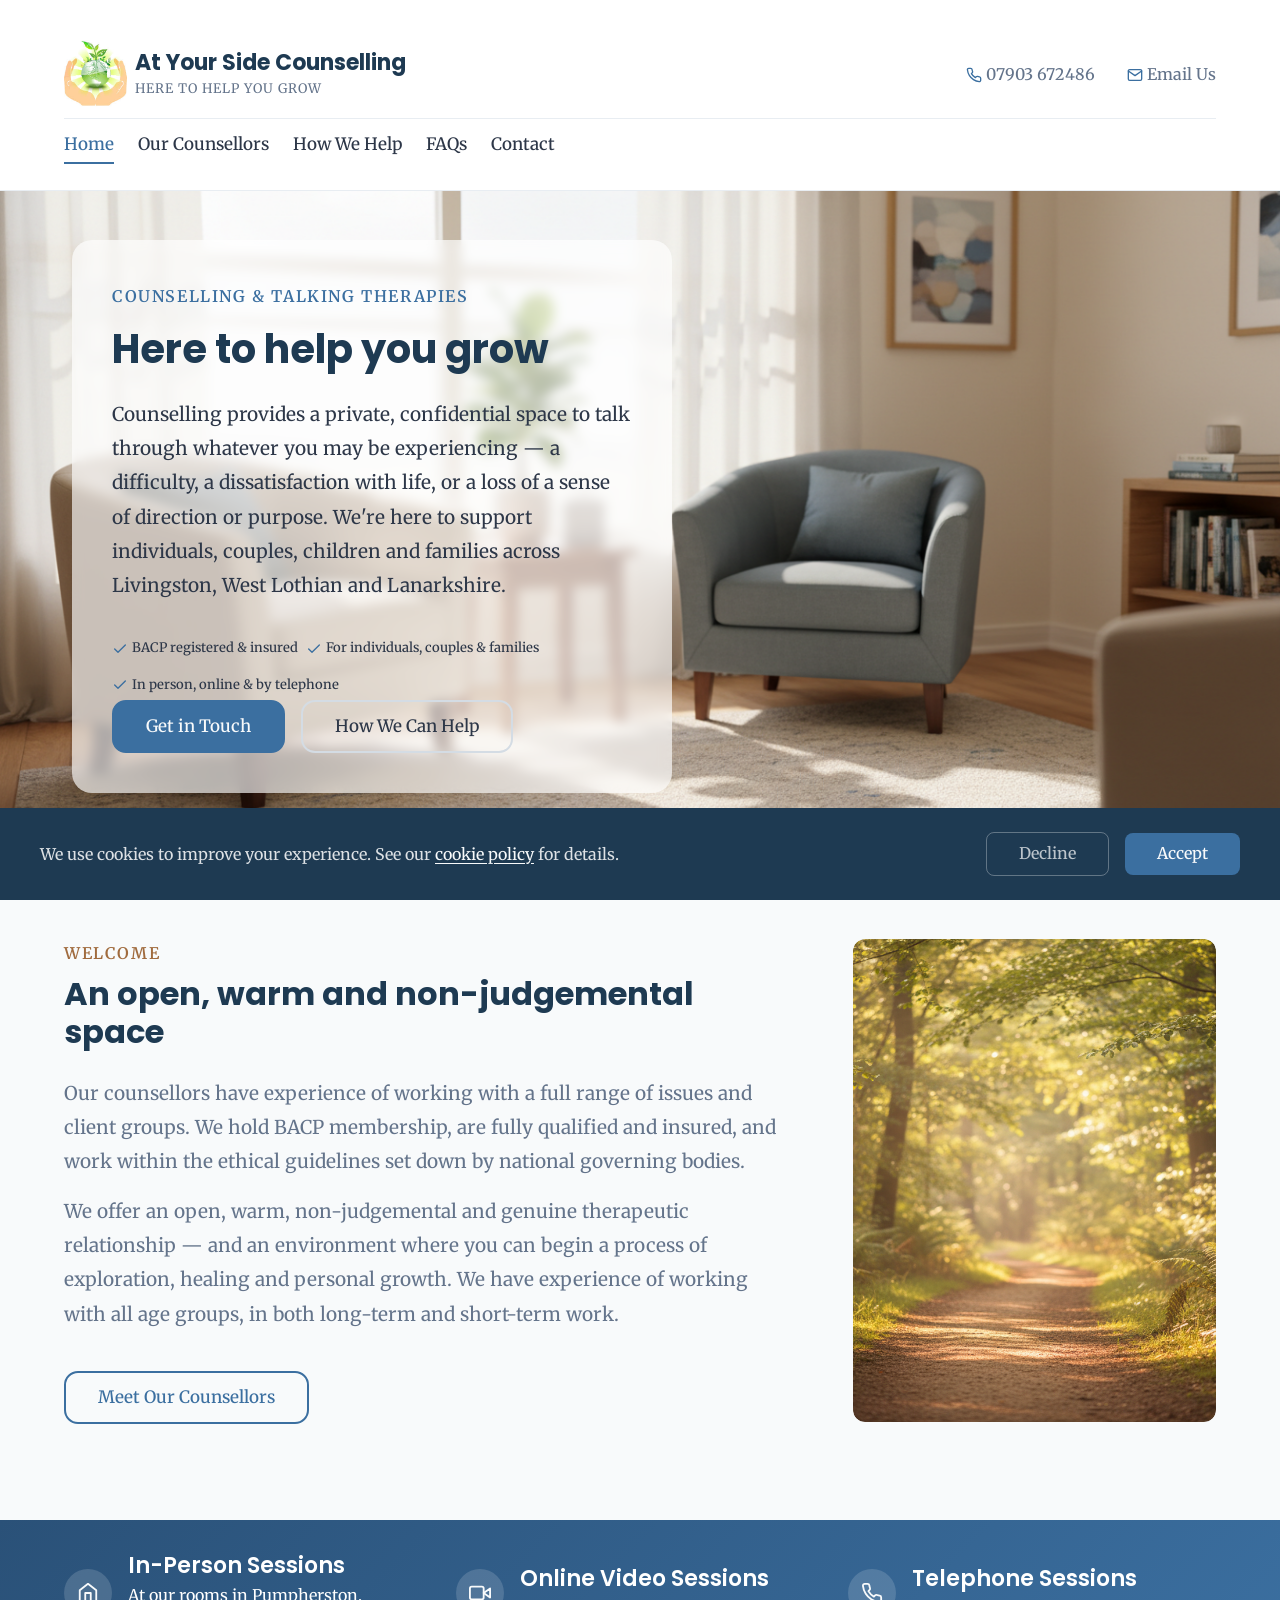
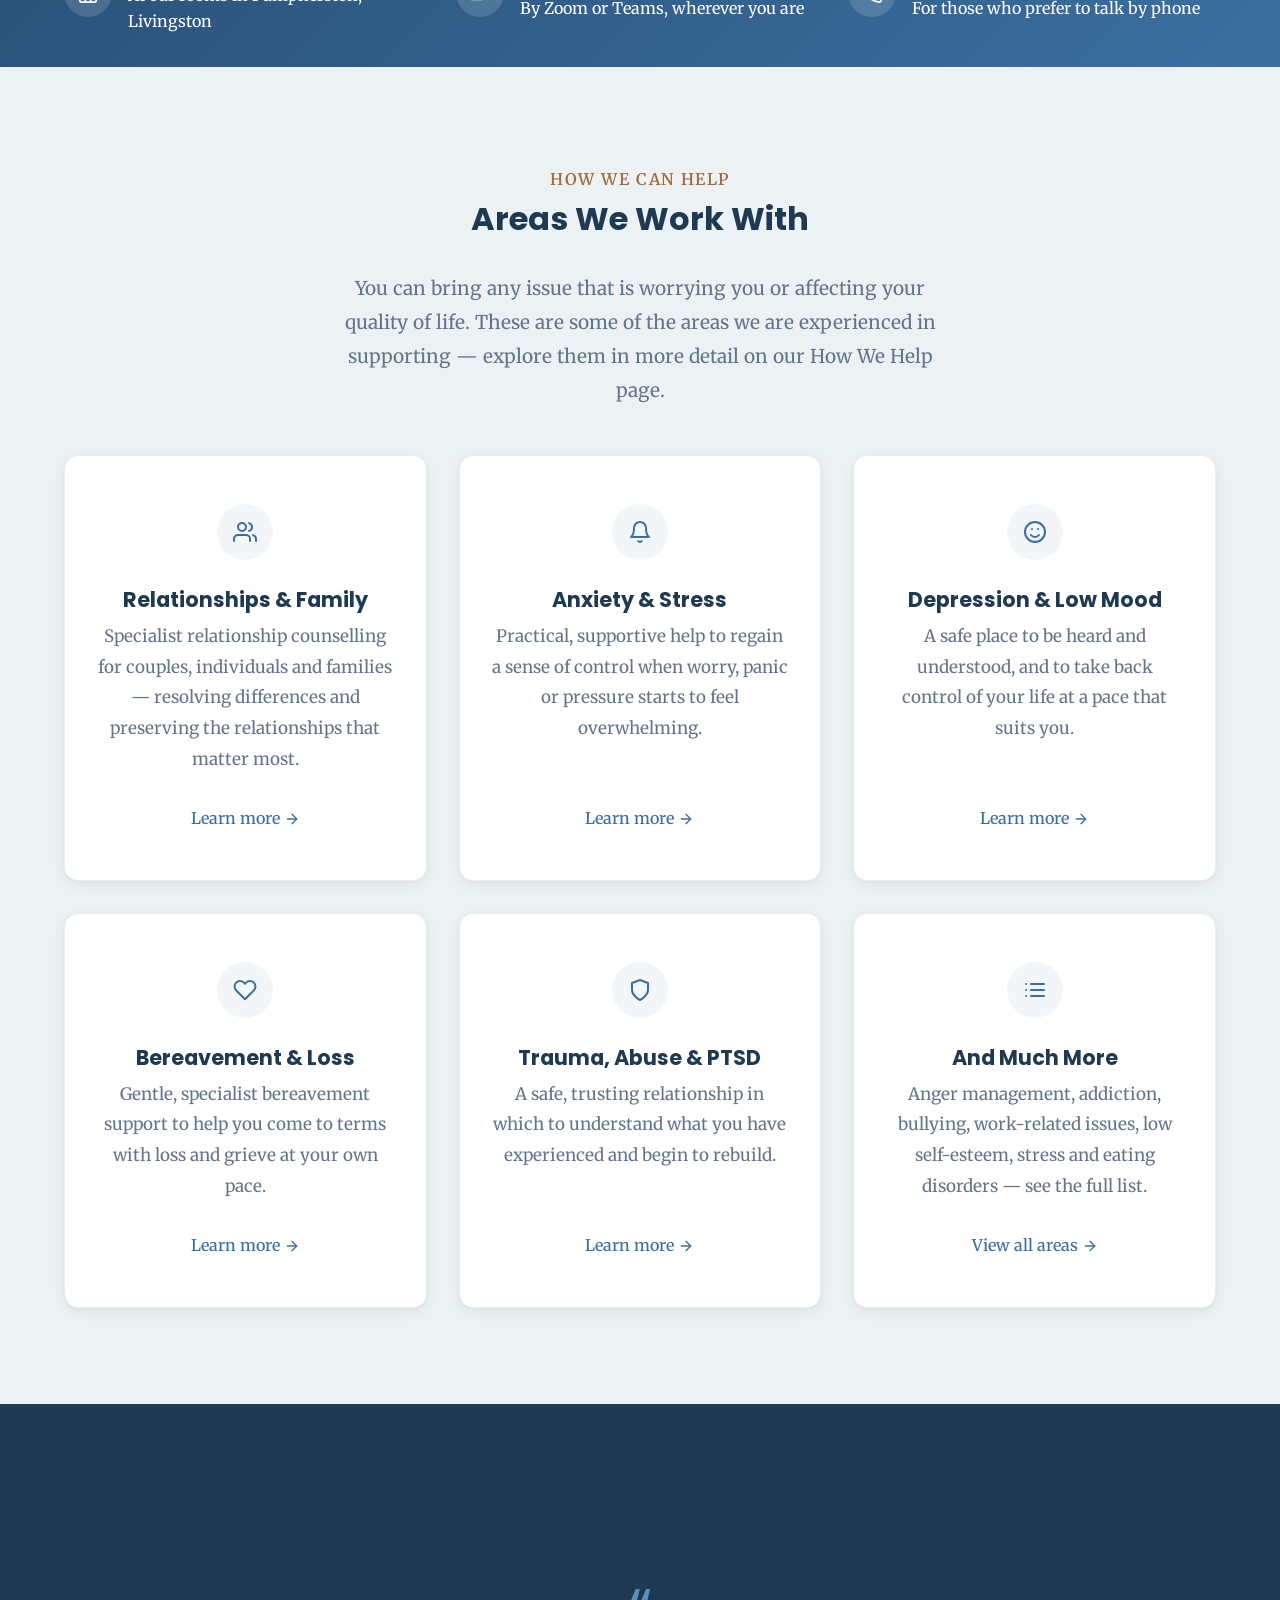
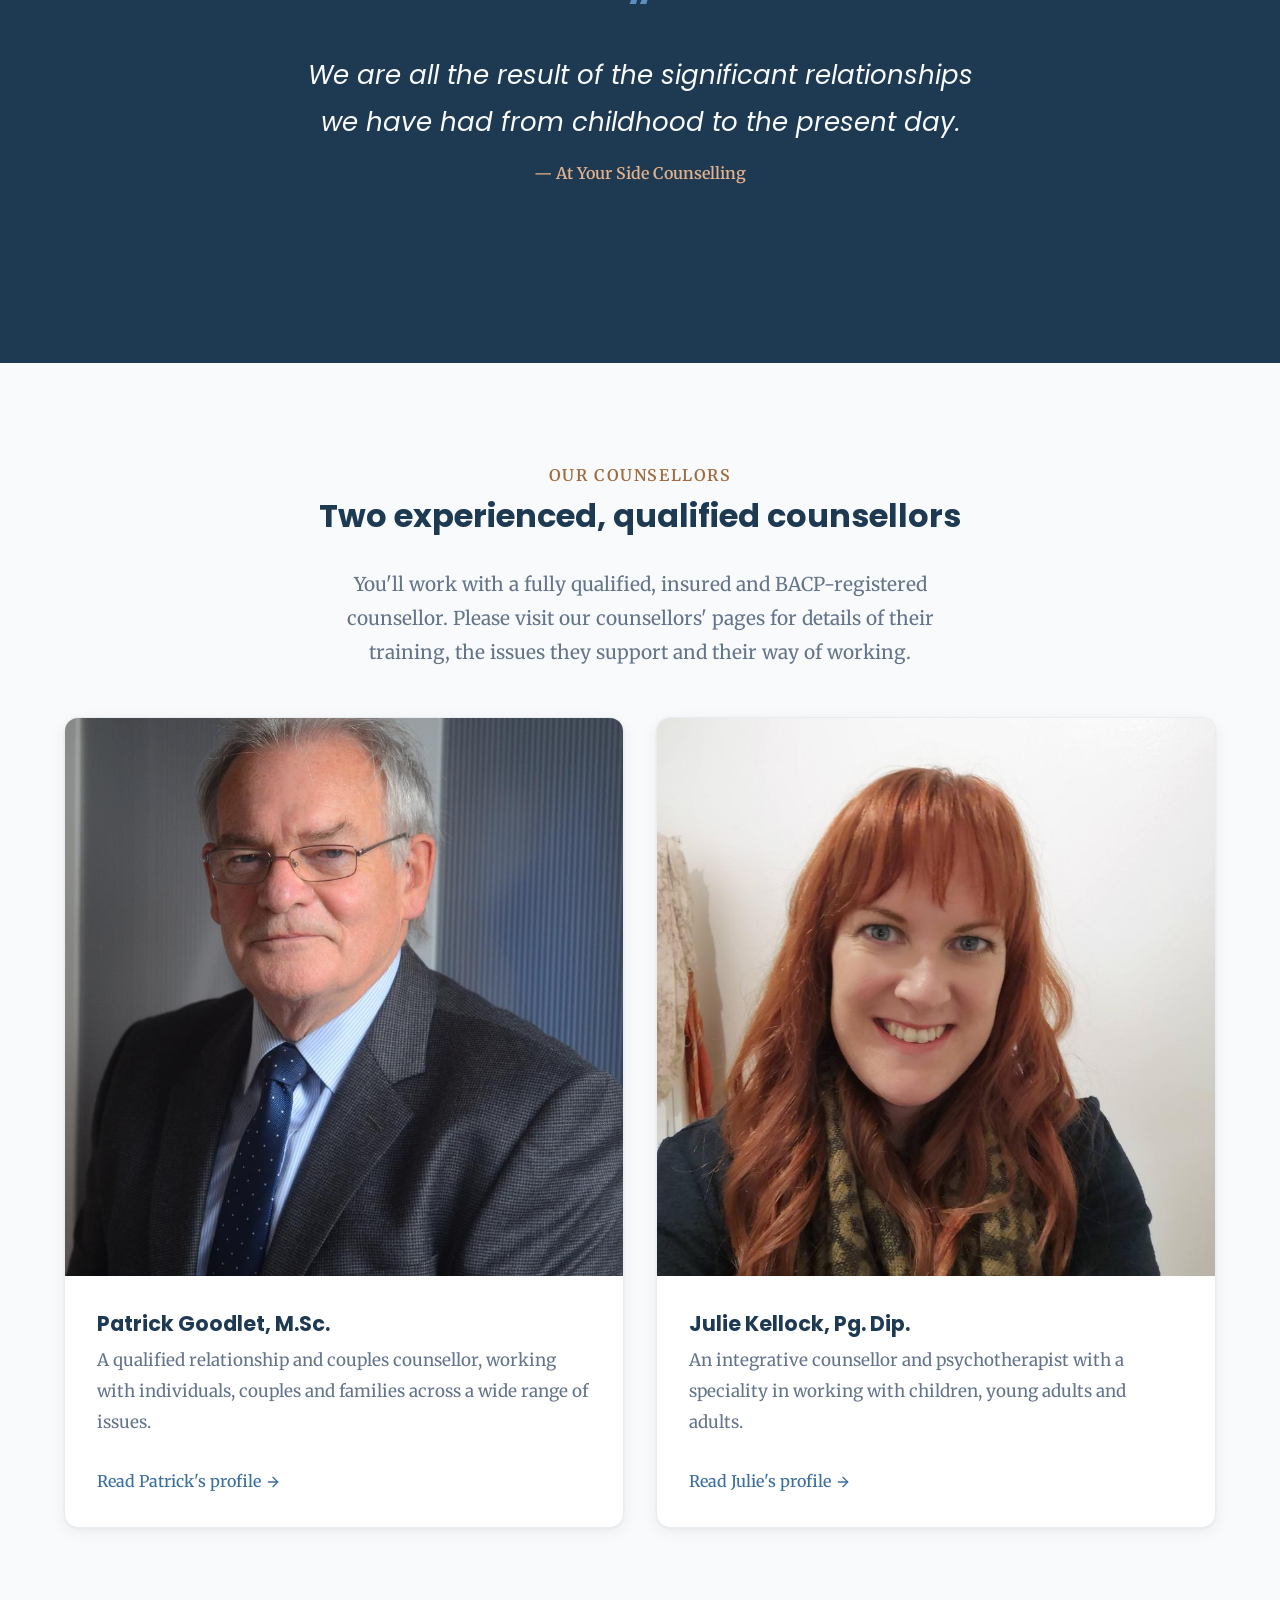
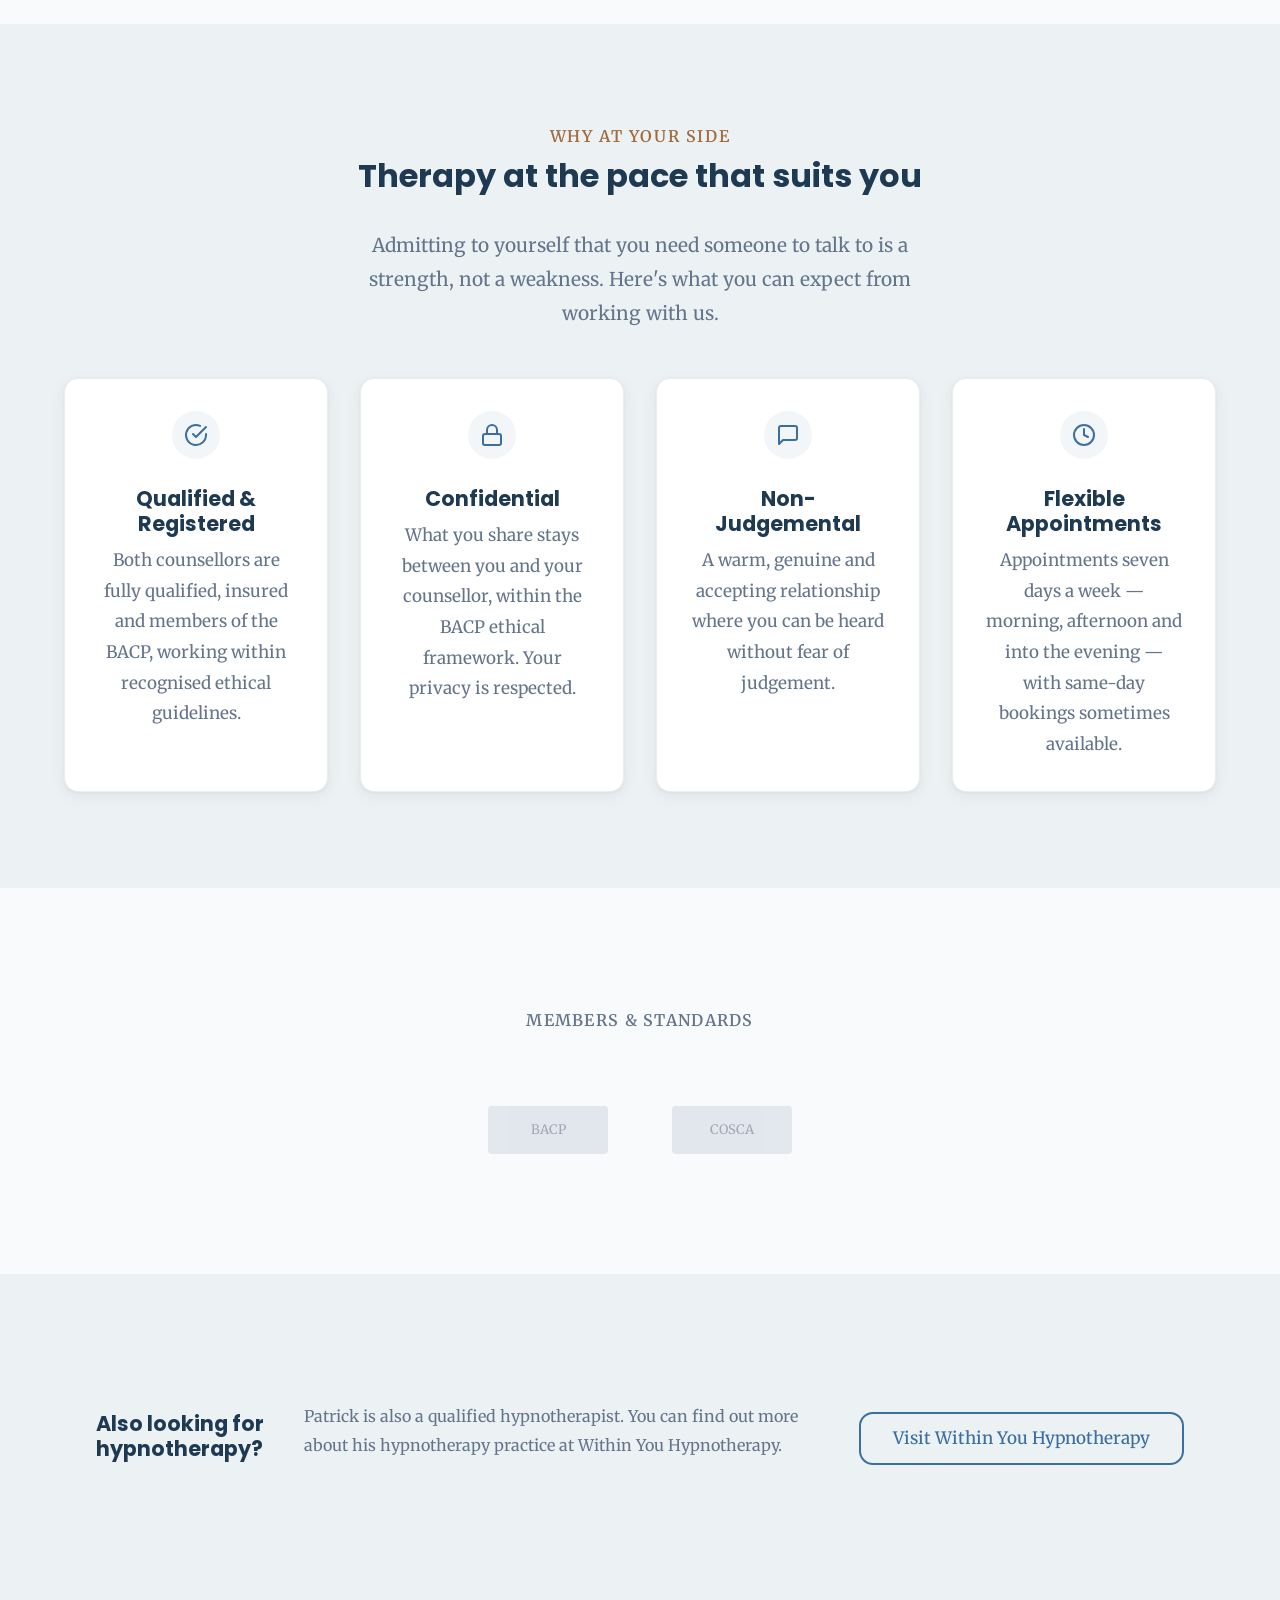
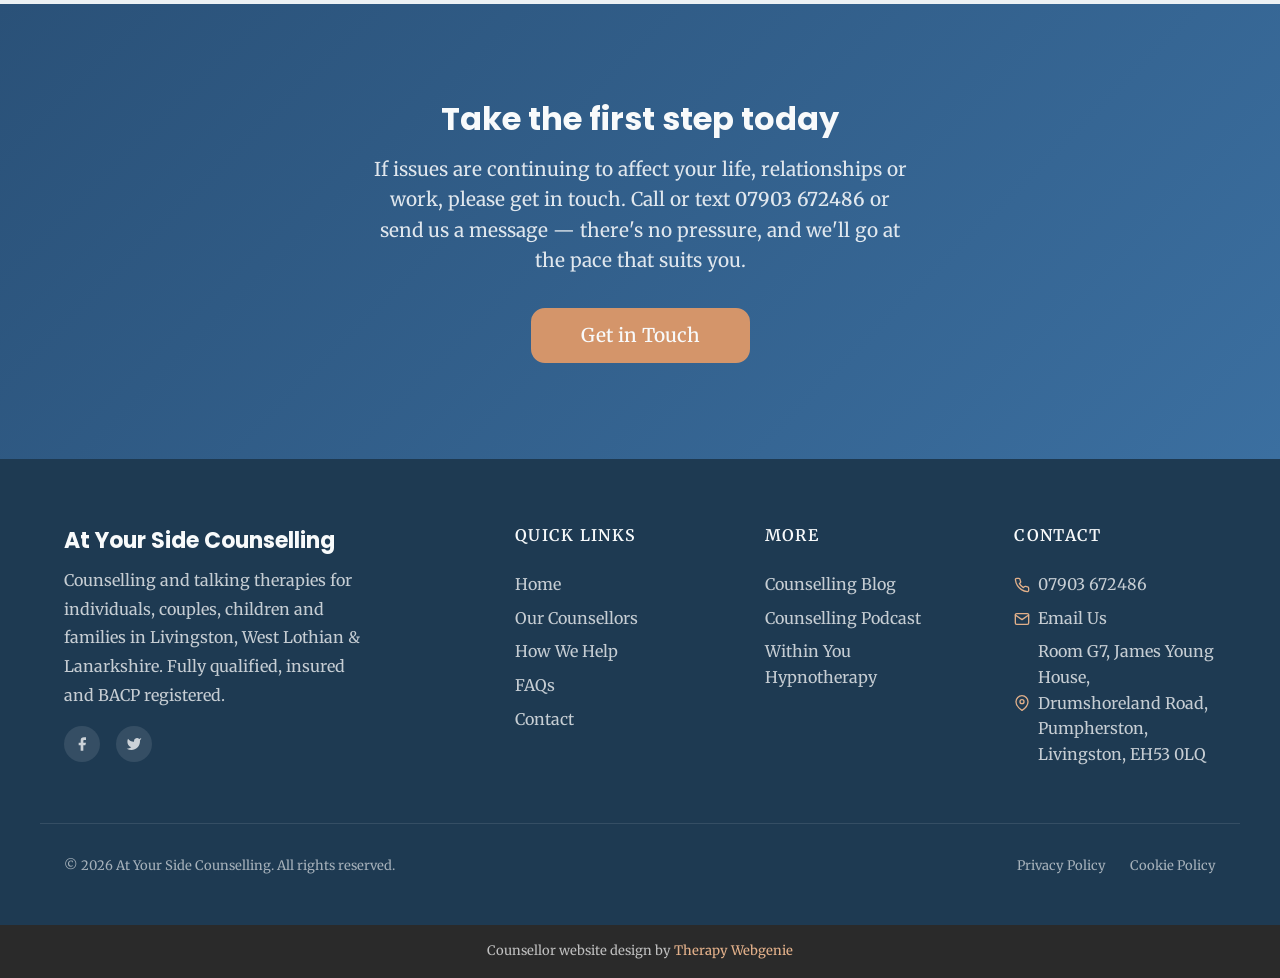
==== commit 5a2d96fd: "Footer credit: profession wording, link to the matching Therapy Webgenie page, rel nofollow Google's" ====
--- a/index.html
+++ b/index.html
@@ -90,7 +90,7 @@
   <nav class="nav nav--two-tier" role="navigation" aria-label="Main navigation">
     <div class="container">
       <div class="nav__top">
-        <a href="index.html" class="nav__brand nav__brand--inline">
+        <a href="./" class="nav__brand nav__brand--inline">
           <!-- PROFILE:logo --><img src="images/logo.jpg" alt="At Your Side Counselling" class="nav__logo"><!-- /PROFILE:logo -->
           <div class="nav__brand-text">
             <span class="nav__name"><!-- PROFILE:site_title -->At Your Side Counselling<!-- /PROFILE:site_title --></span>
@@ -110,7 +110,7 @@
       </div>
       <div class="nav__bottom">
         <div class="nav__links">
-          <a href="index.html" class="nav__link nav__link--active">Home</a>
+          <a href="./" class="nav__link nav__link--active">Home</a>
           <a href="about.html" class="nav__link">Our Counsellors</a>
           <a href="services.html" class="nav__link">How We Help</a>
           <a href="faq.html" class="nav__link">FAQs</a>
@@ -124,7 +124,7 @@
       </div>
     </div>
     <div class="nav__mobile" id="mobile-menu" role="menu">
-      <a href="index.html" class="nav__link nav__link--active" role="menuitem">Home</a>
+      <a href="./" class="nav__link nav__link--active" role="menuitem">Home</a>
       <a href="about.html" class="nav__link" role="menuitem">Our Counsellors</a>
       <a href="services.html" class="nav__link" role="menuitem">How We Help</a>
       <a href="faq.html" class="nav__link" role="menuitem">FAQs</a>
@@ -452,7 +452,7 @@
       <div class="footer__col">
         <p class="footer__heading">Quick Links</p>
         <div class="footer__links">
-          <a href="index.html" class="footer__link">Home</a>
+          <a href="./" class="footer__link">Home</a>
           <a href="about.html" class="footer__link">Our Counsellors</a>
           <a href="services.html" class="footer__link">How We Help</a>
           <a href="faq.html" class="footer__link">FAQs</a>
@@ -494,7 +494,7 @@
   <!-- /SECTION: footer -->
 
   <div class="site-credit">
-    <p>Made with <span class="site-credit__heart" aria-label="love">&#10084;</span> by <a href="https://www.therapywebgenie.com" target="_blank" rel="noopener">Therapy Webgenie</a></p>
+    <p>Counsellor website design by <a href="https://www.therapywebgenie.com/website-design/counsellors/" target="_blank" rel="noopener nofollow">Therapy Webgenie</a></p>
   </div>
 
   <!-- Cookie Consent -->
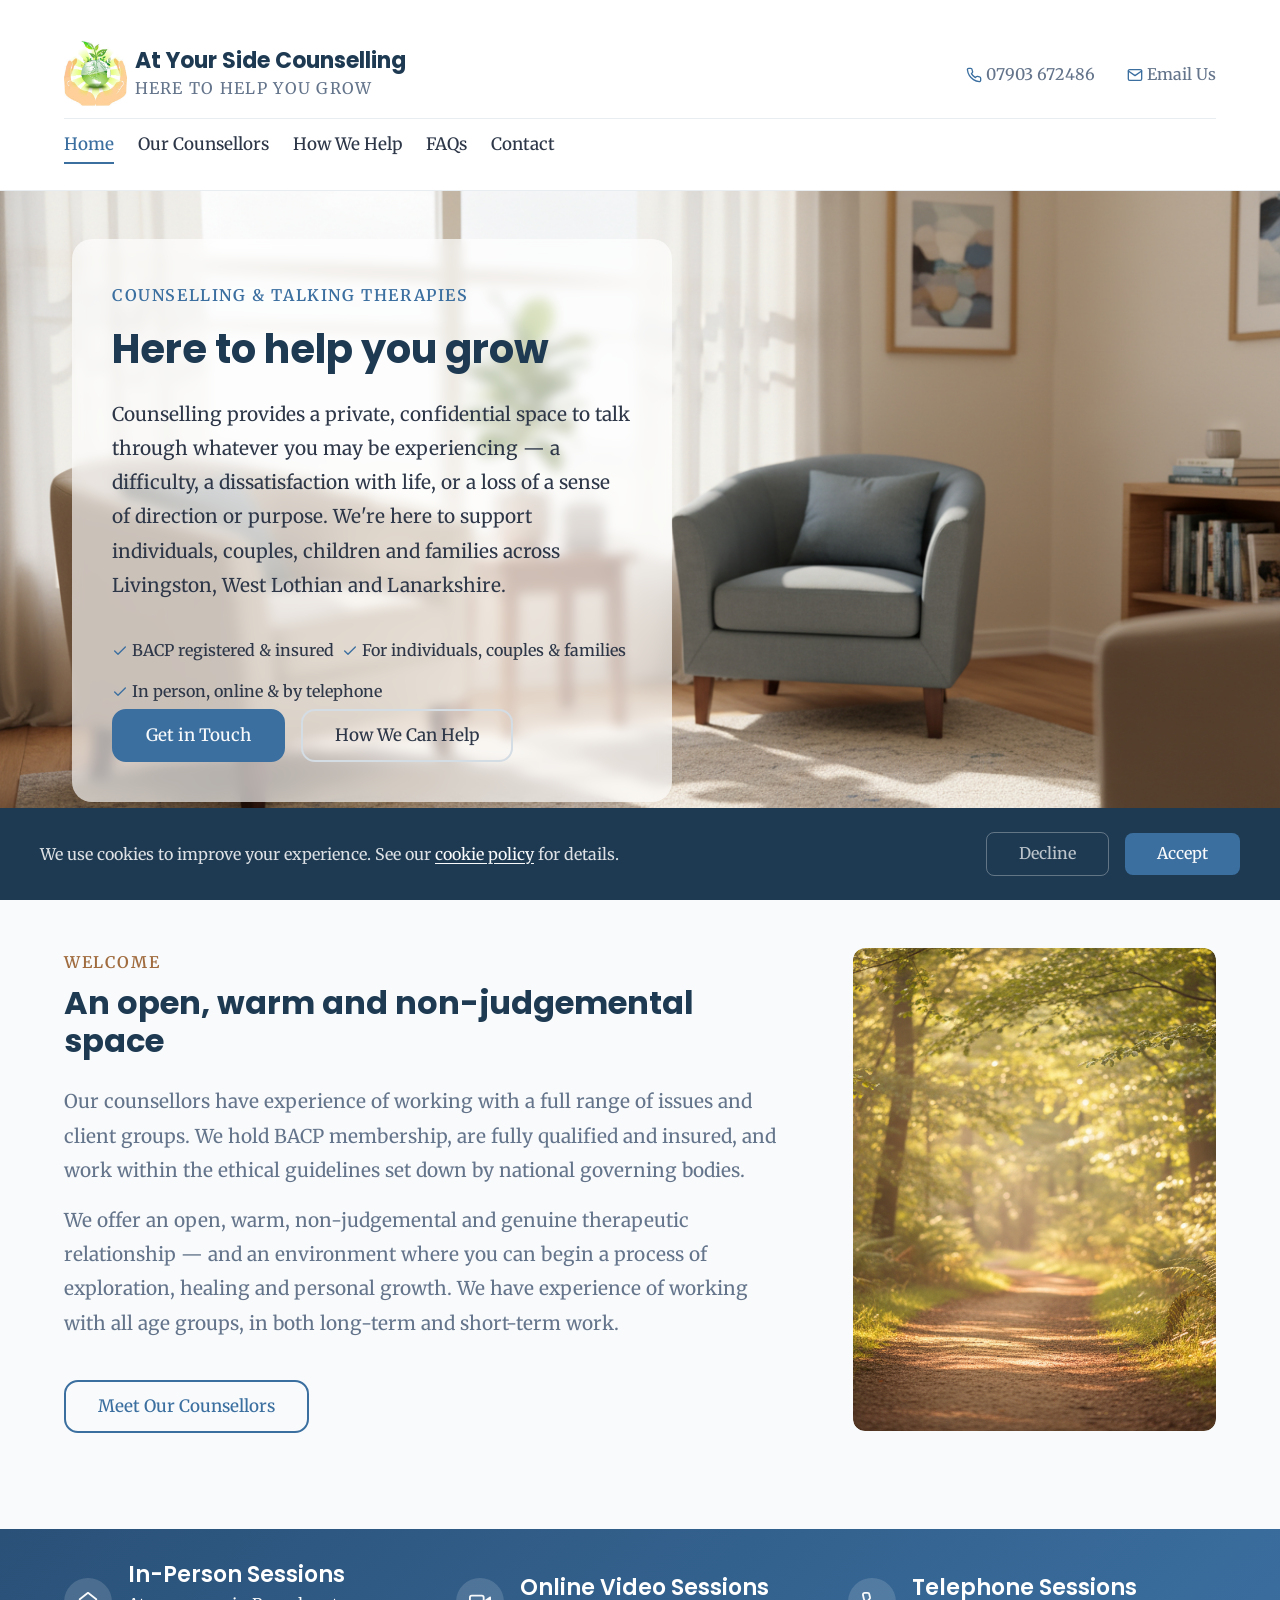
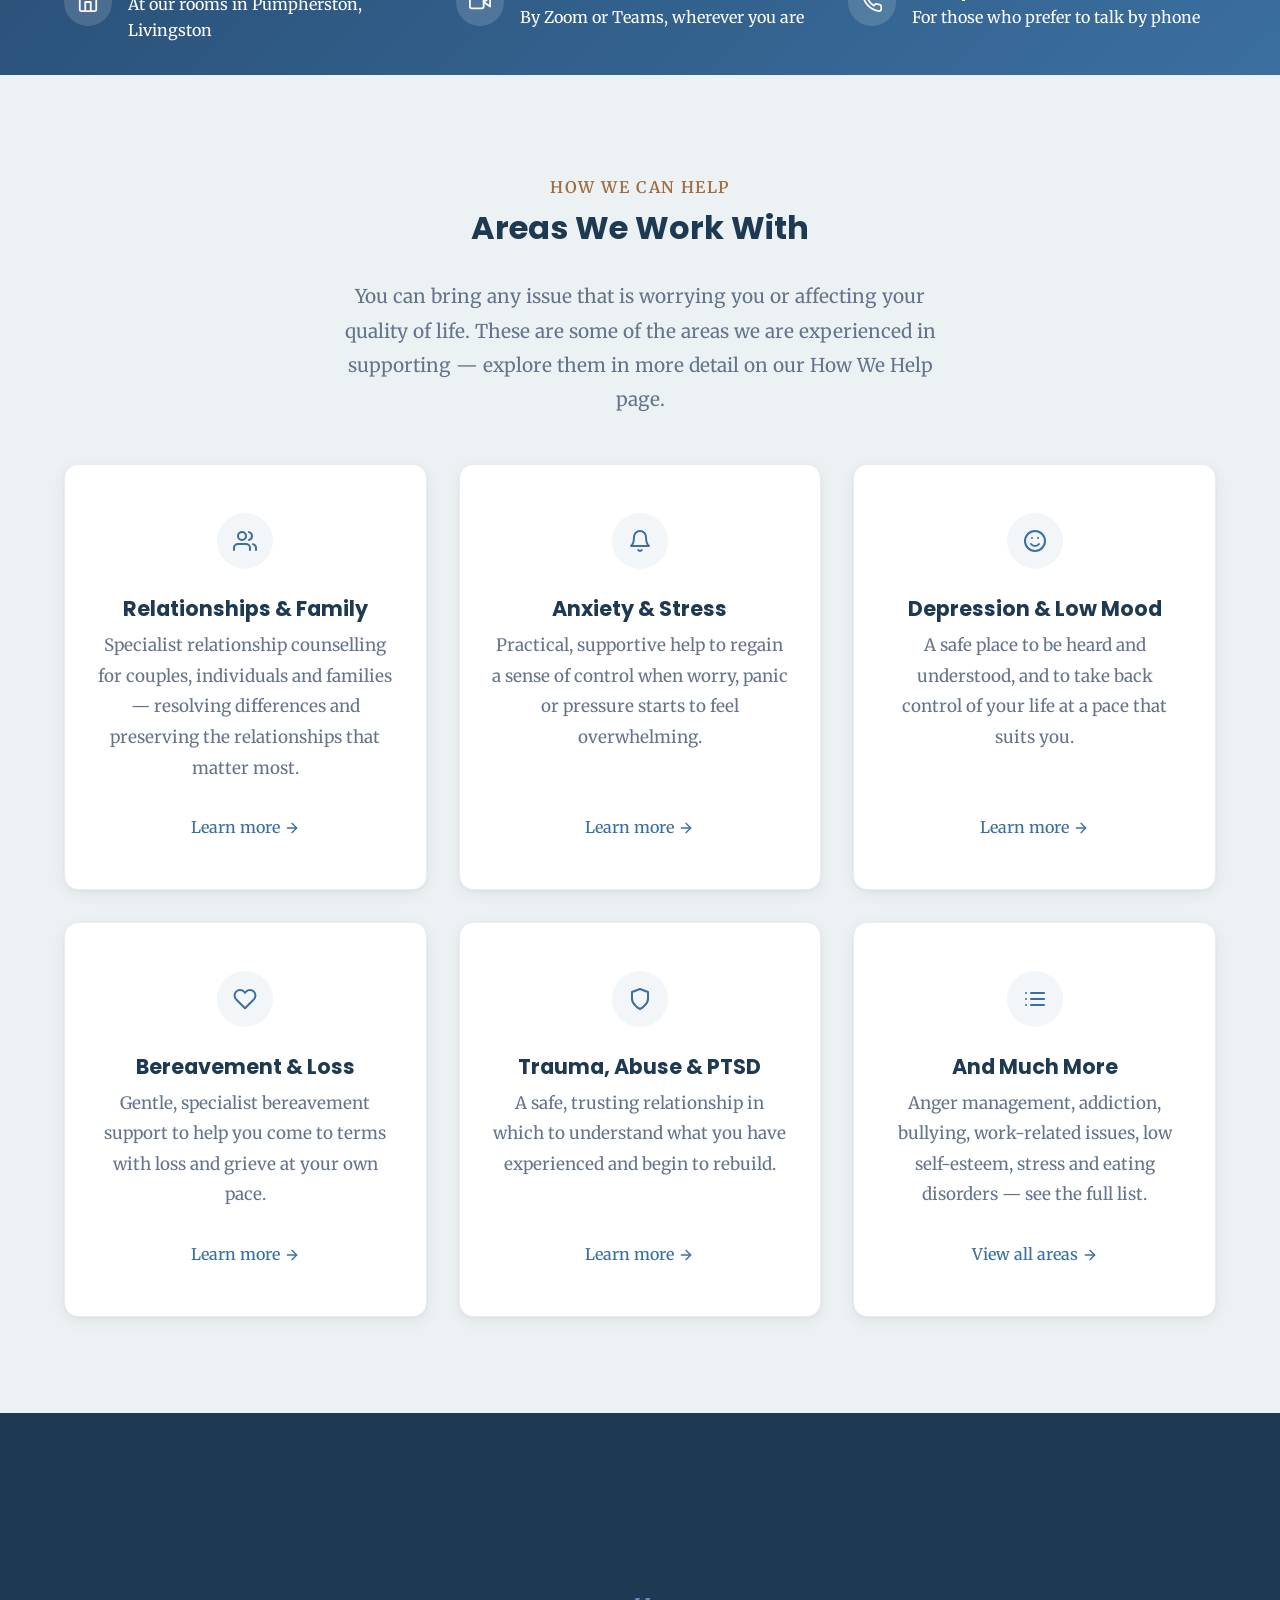
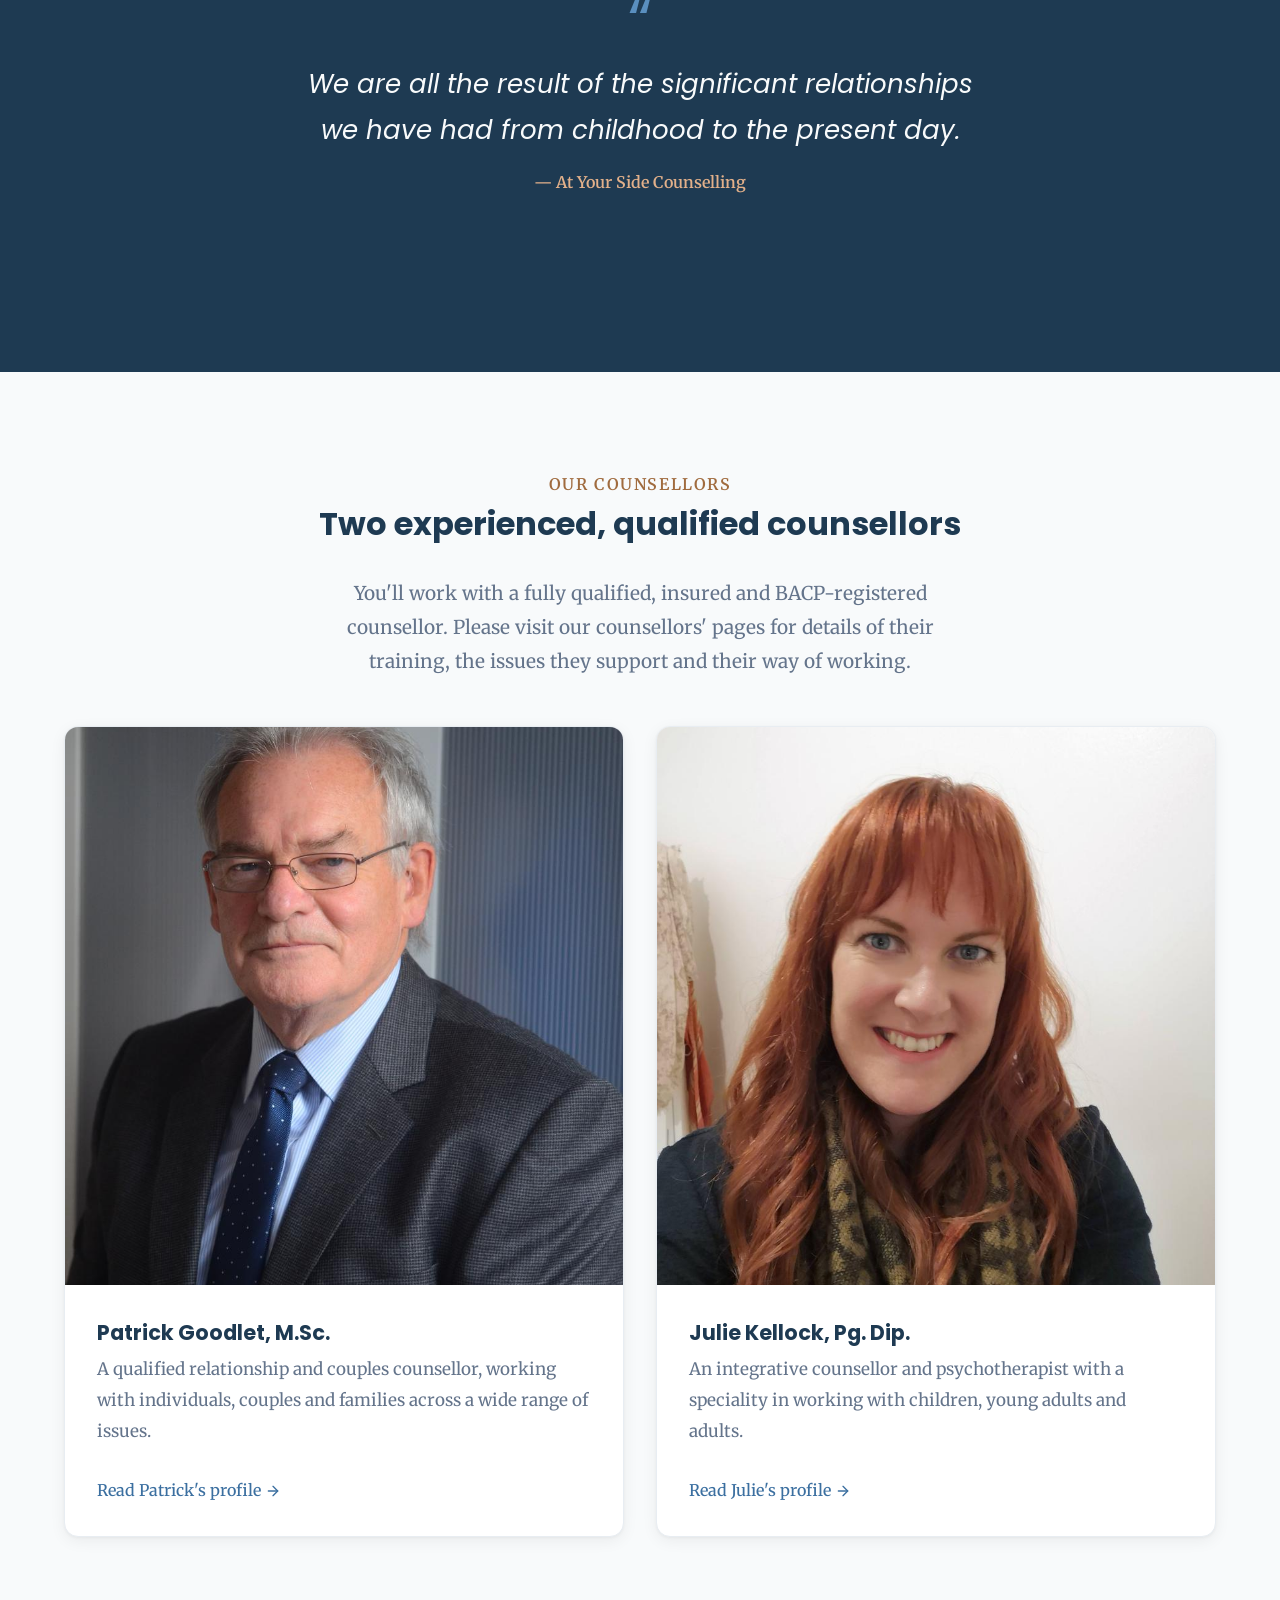
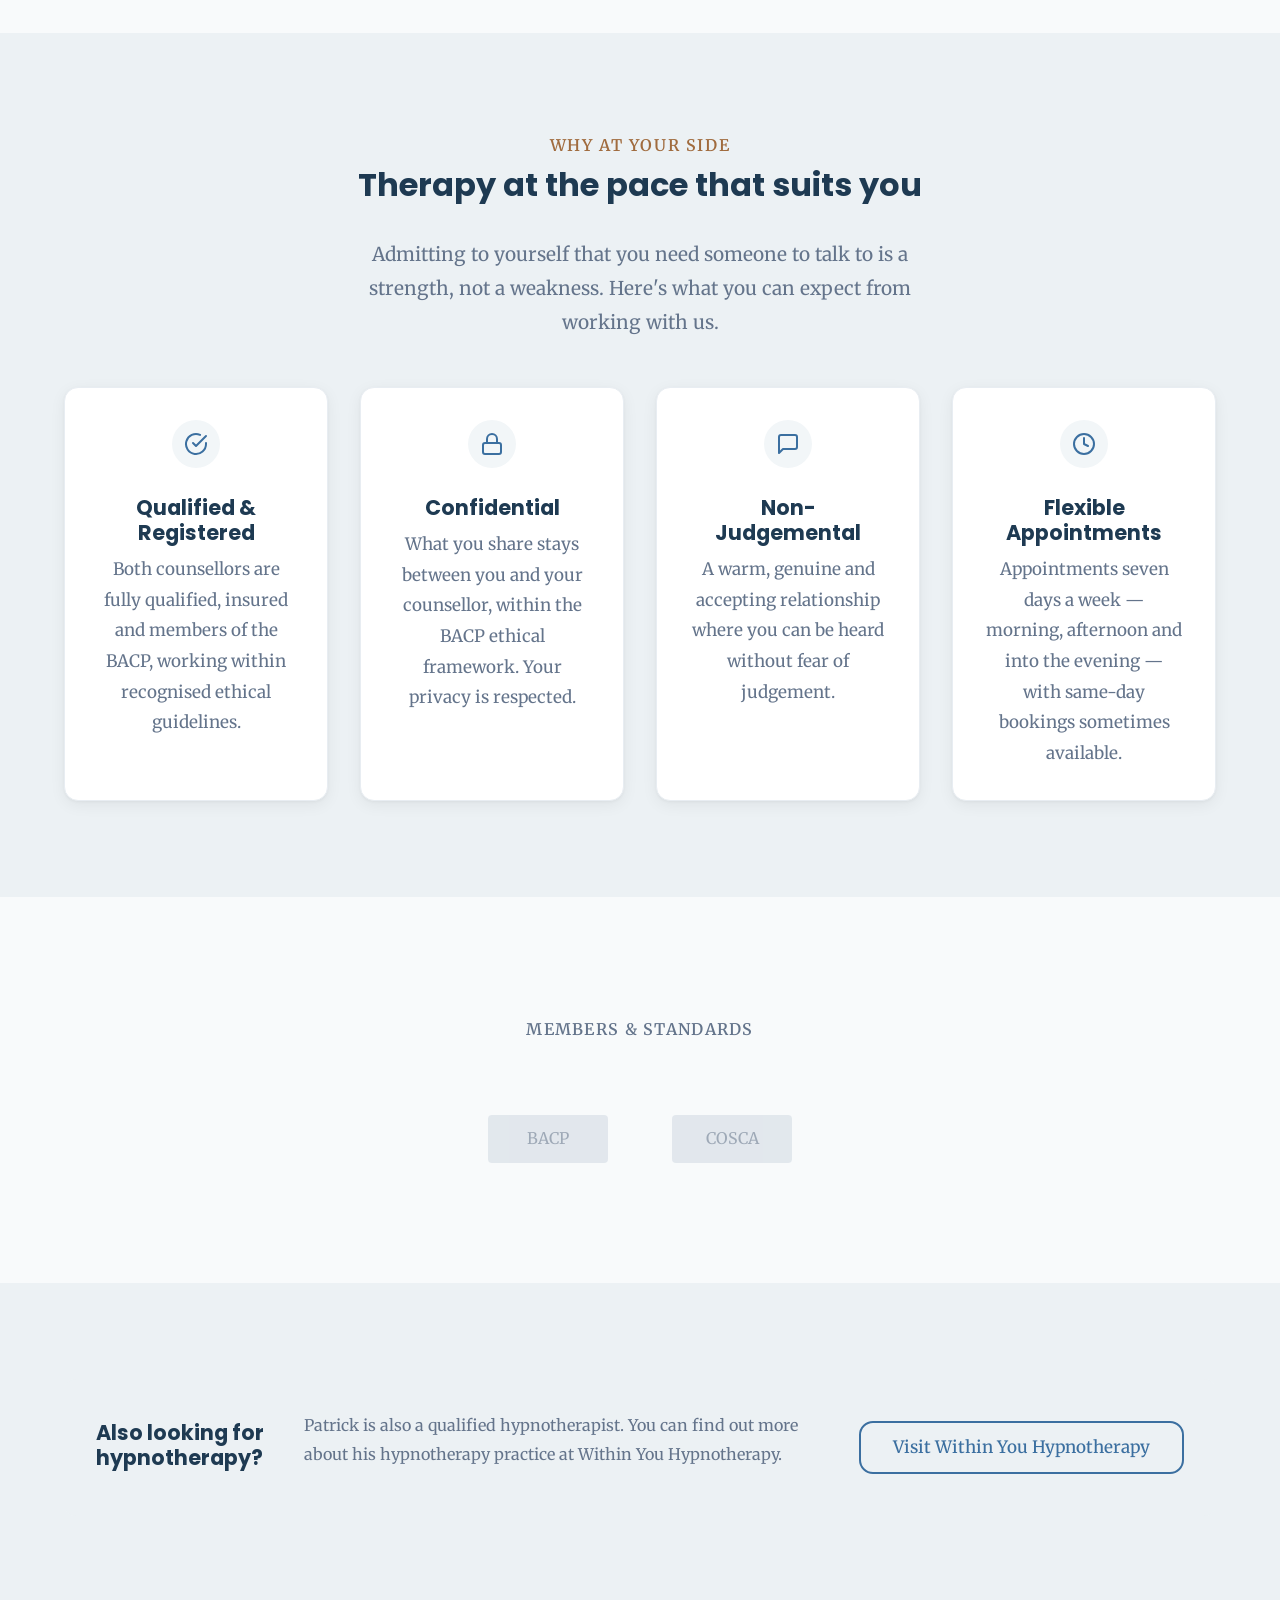
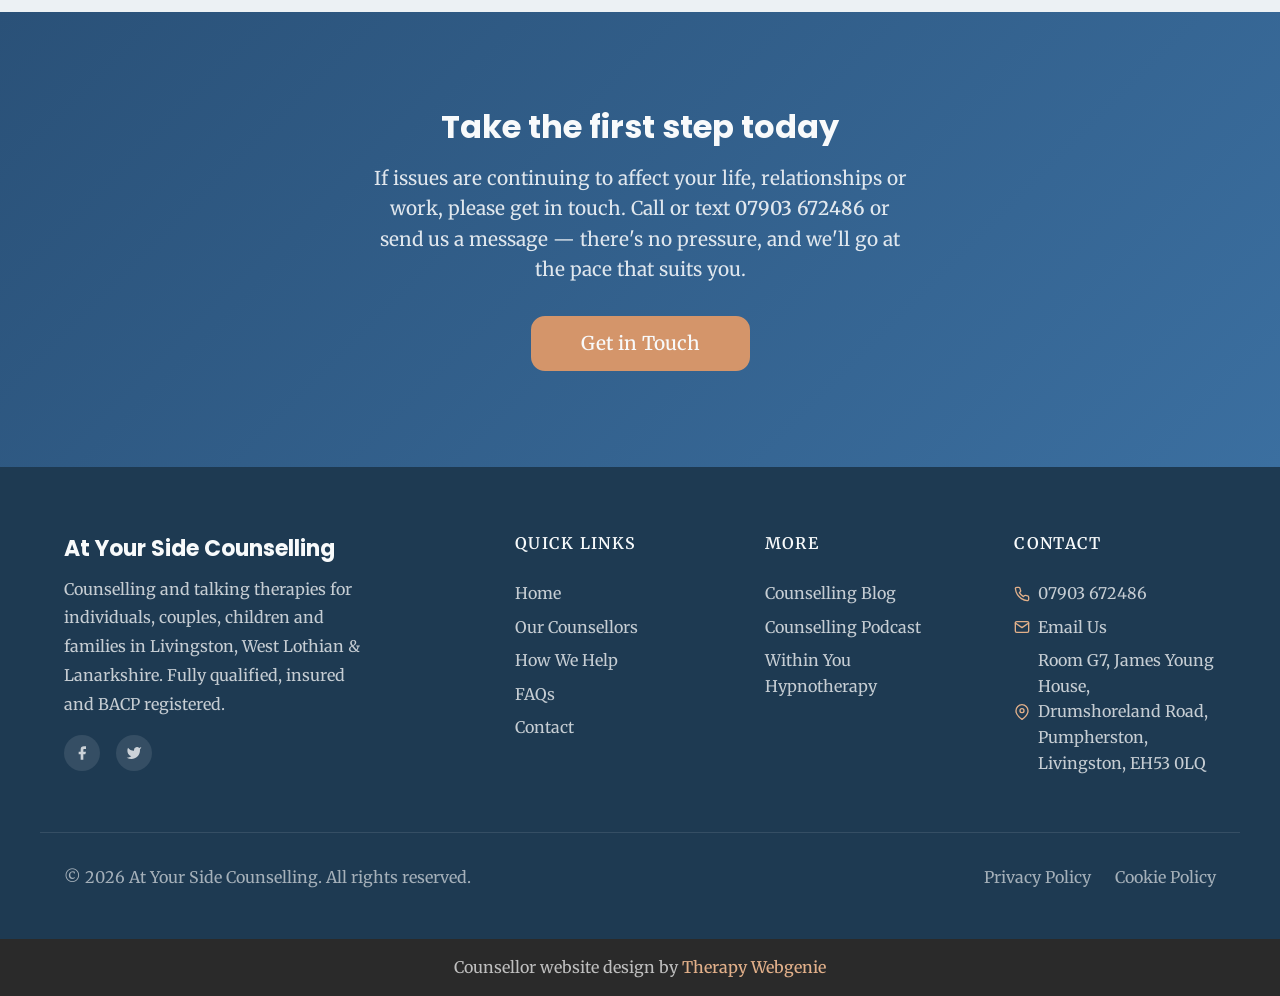
==== commit ebd455ed: "Cache-bust: bump CSS ?v= params for template v1.7.24" ====
--- a/index.html
+++ b/index.html
@@ -26,9 +26,9 @@
 
   <link rel="icon" href="images/favicon.png" type="image/png" sizes="96x96">
   <link rel="apple-touch-icon" href="images/apple-touch-icon.png">
-  <link rel="stylesheet" href="css/base.css?v=177">
-  <link rel="stylesheet" href="css/components.css?v=177">
-  <link rel="stylesheet" href="css/theme.css?v=177">
+  <link rel="stylesheet" href="css/base.css?v=1724">
+  <link rel="stylesheet" href="css/components.css?v=1724">
+  <link rel="stylesheet" href="css/theme.css?v=1724">
   <!-- PROFILE:schema -->
   <script type="application/ld+json">
   {
--- a/css/base.css
+++ b/css/base.css
@@ -6,7 +6,7 @@
 
 /* --- Custom Properties (non-theme) --- */
 :root {
-  --text-xs: 0.8125rem;
+  --text-xs: 1rem; /* 1.7.24: the smallest text on a site is 16px (Rick's rule); was 13px */
   --text-sm: 1rem;
   --text-base: 1.0625rem;
   --text-md: 1.1875rem;
@@ -148,6 +148,15 @@
   line-height: var(--line-height-tight);
   font-weight: var(--font-weight-bold);
   margin-bottom: var(--space-md);
+  /* v1.7.8 — a heading carrying a long unbreakable token (a domain, an email,
+     a hyphen-free compound) has nowhere to wrap and pushes past its container,
+     giving the whole PAGE horizontal scroll on mobile. Hit on touch-physique,
+     where "Be Better with Bowen (bebetterwithbowen.co.uk)" took the document
+     to 394px inside a 375px viewport. break-word (not anywhere) so it only
+     engages when the word genuinely cannot fit on a line of its own — normal
+     headings are untouched, and min-content sizing is left alone so grid and
+     flex tracks do not resize. */
+  overflow-wrap: break-word;
 }
 
 /* --- Typography --- */
@@ -255,7 +264,7 @@
   font-size: var(--text-base);
   font-weight: var(--font-weight-medium);
   line-height: 1;
-  border-radius: var(--aesthetic-radius);
+  border-radius: var(--btn-radius, var(--aesthetic-radius)); /* v1.7.20 hook: pill buttons */
   transition: all var(--transition-base);
   text-decoration: none;
   border: calc(var(--aesthetic-border-width) + 1px) solid transparent;
@@ -292,13 +301,14 @@
 
 .btn--accent {
   background-color: var(--color-secondary);
-  color: var(--color-text-inverse);
+  color: var(--btn-accent-text, var(--color-text-inverse)); /* v1.7.20: dark ink on a light accent */
   border-color: var(--color-secondary);
 }
 
 .btn--accent:hover {
   background-color: var(--color-secondary-dark);
   border-color: var(--color-secondary-dark);
+  color: var(--btn-accent-hover-text, var(--color-text-inverse));
 }
 
 .btn--block {
@@ -361,7 +371,7 @@
 .section-label--pill {
   background-color: var(--color-secondary);
   color: var(--color-text-inverse);
-  font-size: 0.65rem;
+  font-size: var(--text-xs);
   font-weight: 700;
   letter-spacing: 0.12em;
   padding: 5px 13px;
--- a/css/components.css
+++ b/css/components.css
@@ -71,17 +71,21 @@
 
 .nav__name {
   font-family: var(--font-heading);
-  font-size: var(--text-lg);
+  font-size: var(--nav-name-size, var(--text-lg));
   font-weight: var(--font-weight-bold);
-  color: var(--color-text-heading);
+  color: var(--nav-name-color, var(--color-text-heading));
   line-height: 1.2;
 }
 
 .nav__title {
-  font-size: var(--text-xs);
-  color: var(--color-text-light);
-  text-transform: uppercase;
-  letter-spacing: 0.08em;
+  font-size: var(--nav-title-size, var(--text-xs));
+  color: var(--color-text-light);
+  text-transform: var(--nav-title-transform, uppercase);
+  letter-spacing: var(--nav-title-tracking, 0.08em);
+}
+/* 1.7.24: at 16px a spaced-out tagline wraps on a phone; tighter tracking keeps most on one line */
+@media (max-width: 479px) {
+  .nav__title { letter-spacing: min(var(--nav-title-tracking, 0.08em), 0.03em); }
 }
 
 .nav__links {
@@ -435,7 +439,7 @@
   background-color: var(--color-surface);
   border-bottom: 1px solid var(--color-border-light);
   transition: box-shadow var(--transition-base);
-  padding: 20px 0;
+  padding: var(--nav-two-tier-padding, 20px) 0; /* v1.7.20 hook */
 }
 
 .nav--two-tier.nav--scrolled {
@@ -447,7 +451,7 @@
   display: flex;
   align-items: center;
   justify-content: space-between;
-  padding-top: 20px;
+  padding-top: var(--nav-top-padding, 20px); /* v1.7.20 hook */
   padding-bottom: var(--space-sm);
 }
 
@@ -532,6 +536,21 @@
     padding-top: var(--space-sm);
     padding-bottom: var(--space-sm);
   }
+}
+
+/* v1.7.15 - below 1100px the bottom bar holds only the menu button, pinned
+   24px from the top. A brand that wraps to two lines (canonburyclinic.co.uk)
+   left the button level with the top of the name instead of beside it.
+   Stretch the bar over the header's height and centre the button in it. */
+@media (max-width: 1099px) {
+  .nav--two-tier .nav__bottom {
+    top: 0;
+    bottom: 0;
+    display: flex;
+    align-items: center;
+  }
+  /* 1.7.24 - reserve the menu button's width so a long brand name never runs under it (withinyou.uk at 375 and 768px). */
+  .nav--two-tier .nav__top { padding-right: calc(40px + var(--space-sm)); }
 }
 
 .nav__top {
@@ -655,11 +674,27 @@
 }
 
 .nav-scroll__title {
-  font-size: 11px;
+  font-size: var(--text-xs);
   color: var(--color-text-light);
   text-transform: uppercase;
   letter-spacing: 0.08em;
   line-height: 1.2;
+}
+
+/* v1.7.15 - on a phone the bar is 56px tall and the brand gets ~200px, so a
+   long practice name was cut to "Canonb..." with the tagline squeezed into
+   three 11px lines beside it (canonburyclinic.co.uk). Drop the tagline and
+   let the name use two lines instead. */
+@media (max-width: 479px) {
+  .nav-scroll__title {
+    display: none;
+  }
+  .nav-scroll__name {
+    white-space: normal;
+    display: -webkit-box;
+    -webkit-line-clamp: 2;
+    -webkit-box-orient: vertical;
+  }
 }
 
 .nav-scroll__right {
@@ -839,7 +874,7 @@
   display: flex;
   flex-wrap: wrap;
   gap: var(--space-md);
-  justify-content: center;
+  justify-content: var(--hero-actions-justify, center);
 }
 
 @media (min-width: 768px) {
@@ -1453,6 +1488,9 @@
 
 .hero--image .hero__label {
   color: var(--color-secondary-light);
+  /* v1.7.15 - the heading carries a shadow, the label did not, and a small
+     gold line over a busy photograph was hard to read (canonburyclinic.co.uk). */
+  text-shadow: 0 1px 3px rgba(0, 0, 0, 0.6), 0 0 14px rgba(0, 0, 0, 0.45);
 }
 
 .hero--image .hero__heading {
@@ -2607,6 +2645,14 @@
   padding: var(--space-2xl);
 }
 
+/* v1.7.12 - at phone width 48px of card padding left a 229px field inside a 327px card and the
+   enquiry dropdown truncated its own selected value (Elspeth Campbell review, 2026-09-17). */
+@media (max-width: 767px) {
+  .contact-form-card {
+    padding: var(--space-lg);
+  }
+}
+
 .contact-form-card h2 {
   font-size: var(--text-xl);
   margin-bottom: var(--space-sm);
@@ -2635,6 +2681,9 @@
 .form__group--checkbox input[type="checkbox"] {
   margin-top: 4px;
   flex-shrink: 0;
+  width: var(--form-check-size, auto); /* v1.7.20 hooks: a bigger tap target */
+  height: var(--form-check-size, auto);
+  accent-color: var(--form-check-accent, auto);
 }
 
 .form__group--checkbox label {
@@ -3036,6 +3085,21 @@
   margin-bottom: var(--space-md);
 }
 
+/* v1.7.15 - .service-detail h2 is --text-xl (26px), but a bare h3 uses
+   --text-h3 (26px on a phone, 28px on desktop), so FAQ questions under an h2
+   in a post or service write-up were as big as, or bigger than, the heading
+   above them (canonburyclinic.co.uk posts at 375px). Always a step smaller,
+   and never larger than the site's own h3 size. */
+.service-detail h3 {
+  font-size: min(var(--text-lg), var(--text-h3));
+}
+
+@media (min-width: 768px) {
+  .service-detail h3 {
+    font-size: min(var(--text-lg), var(--text-h3-desktop));
+  }
+}
+
 .service-detail p {
   color: var(--color-text-light);
   line-height: var(--line-height-relaxed);
@@ -3056,7 +3120,10 @@
   position: relative;
   padding-left: var(--space-xl);
   margin-bottom: var(--space-sm);
-  font-size: var(--text-sm);
+  /* v1.7.13 - inherit, not --text-sm. A post or service write-up puts a list
+     straight after paragraphs, and at --text-sm the bullets read 16px against
+     19px prose (canonburyclinic.co.uk blog posts, 2026-10-01). */
+  font-size: inherit;
   color: var(--color-text-light);
   line-height: var(--line-height-normal);
 }
@@ -3065,7 +3132,8 @@
   content: '';
   position: absolute;
   left: 0;
-  top: 7px;
+  /* Centred on the first line at any font size (was a fixed 7px). */
+  top: calc(var(--line-height-normal) * 0.5em - 4px);
   width: 8px;
   height: 8px;
   border-radius: var(--radius-full);
@@ -3229,6 +3297,7 @@
   border-radius: var(--radius-full);
   text-transform: uppercase;
   letter-spacing: 0.05em;
+  white-space: nowrap; /* 1.7.24: one line at 16px */
 }
 
 .pricing-card h3 {
@@ -3360,7 +3429,7 @@
    PAGE HEADER (inner pages)
    ============================================= */
 .page-header {
-  padding: 96px 0;
+  padding: var(--page-header-padding, 96px) 0; /* v1.7.20 hook: a site can tighten title bands on phones */
   background-color: var(--color-bg-alt);
   text-align: center;
 }
@@ -3378,7 +3447,7 @@
 
 @media (min-width: 768px) {
   .page-header {
-    padding: var(--space-3xl) 0;
+    padding: var(--page-header-padding-desktop, var(--space-3xl)) 0;
   }
 }
 
@@ -3400,14 +3469,36 @@
   color: var(--color-secondary-light);
 }
 
+/* Breadcrumbs on a dark page-header.
+   TWO NAMING CONVENTIONS ON PURPOSE - do not "tidy" either set away.
+   PLURAL (.breadcrumbs__item / __separator / __item--active) is the real one:
+   it is what blog-post.html, theme-preview.html and 44 client pages actually
+   emit, and it is the set with base styling further down this file. Only the
+   SINGULAR names (.breadcrumb__link / __current / __separator) were listed here
+   originally, so they matched nothing and a dark header left the breadcrumbs in
+   their default dark-on-dark colours, i.e. invisible. The singular selectors are
+   retained purely so any hand-written markup using them keeps working.
+   The anchor is overridden explicitly: .breadcrumbs__item a sets its own colour,
+   so colouring only the parent item would never reach the link. */
+.page-header--dark .breadcrumbs__item,
 .page-header--dark .breadcrumb__link {
   color: rgba(255, 255, 255, 0.7);
 }
 
+.page-header--dark .breadcrumbs__item a {
+  color: rgba(255, 255, 255, 0.85);
+}
+
+.page-header--dark .breadcrumbs__item a:hover {
+  color: var(--color-text-inverse);
+}
+
+.page-header--dark .breadcrumbs__item--active,
 .page-header--dark .breadcrumb__current {
   color: var(--color-text-inverse);
 }
 
+.page-header--dark .breadcrumbs__separator,
 .page-header--dark .breadcrumb__separator {
   color: rgba(255, 255, 255, 0.4);
 }
@@ -3466,15 +3557,38 @@
 .page-header--dark .page-header__meta {
   color: rgba(255, 255, 255, 0.75);
 }
-
+/* v1.7.12 - button row under a page-header. A page-header used as a mid-page
+   image band (Elspeth Campbell, 2026-09-17) had its button sitting flush on the
+   paragraph because .page-header p carries margin: 0 auto. One slot owns the gap. */
+.page-header__actions {
+  display: flex;
+  flex-wrap: wrap;
+  gap: var(--space-md);
+  justify-content: center;
+  margin-top: var(--space-lg);
+}
+
+/* Breadcrumbs on an image page-header. Same two-convention story as
+   .page-header--dark above - see the comment there before editing. */
+.page-header--image .breadcrumbs__item,
 .page-header--image .breadcrumb__link {
   color: rgba(255, 255, 255, 0.7);
 }
 
+.page-header--image .breadcrumbs__item a {
+  color: rgba(255, 255, 255, 0.85);
+}
+
+.page-header--image .breadcrumbs__item a:hover {
+  color: var(--color-text-inverse);
+}
+
+.page-header--image .breadcrumbs__item--active,
 .page-header--image .breadcrumb__current {
   color: var(--color-text-inverse);
 }
 
+.page-header--image .breadcrumbs__separator,
 .page-header--image .breadcrumb__separator {
   color: rgba(255, 255, 255, 0.4);
 }
@@ -3568,7 +3682,8 @@
 
 .footer__legal {
   display: flex;
-  gap: var(--space-lg);
+  flex-wrap: wrap;
+  gap: var(--space-xs) var(--space-lg);
   justify-content: center;
 }
 
@@ -3625,9 +3740,9 @@
 }
 
 .split__text .signature {
-  font-family: var(--font-heading);
-  font-size: var(--text-xl);
-  font-style: italic;
+  font-family: var(--font-signature, var(--font-heading));
+  font-size: var(--signature-size, var(--text-xl));
+  font-style: var(--signature-style, italic);
   color: var(--color-text-heading);
   margin-top: var(--space-lg);
 }
@@ -3734,6 +3849,15 @@
   margin: 0;
 }
 
+/* v1.7.15 - a bleed column touches the viewport edge, and the reveal starts
+   it 34px further out (translateX), so every bleed split with a column on the
+   right gave the whole page a 34px sideways scroll until it animated in
+   (canonburyclinic.co.uk about and laser-therapy pages). Clip the band, never
+   html or body. */
+.section:has(.split--bleed) {
+  overflow-x: clip;
+}
+
 @media (min-width: 768px) {
   .split--bleed {
     grid-template-columns: 1fr 1fr;
@@ -3760,6 +3884,46 @@
 
   .split--bleed-reverse > * {
     direction: ltr;
+  }
+}
+
+/* v1.7.16 - a bleed photo kept a fixed 4:3 box, so beside text taller than it
+   (three paragraphs at 1280px) it floated mid-band with up to ~400px of empty
+   half-band above and below (canonburyclinic.co.uk laser-therapy and about).
+   The photo now fills the band's full height. min-height keeps the old 4:3
+   height of a half-width column, so a band with short text looks as before.
+   Covers both markups in the fleet: img as a direct child, or inside
+   .split__image-wrap. */
+@media (min-width: 768px) {
+  .split--bleed {
+    align-items: stretch;
+  }
+
+  .split--bleed > .split__content {
+    align-self: center;
+  }
+
+  .split--bleed > .split__image,
+  .split--bleed > .split__image-wrap {
+    min-height: min(37.5vw, 80vh);
+  }
+
+  .split--bleed > .split__image {
+    height: 100%;
+    max-height: none;
+    aspect-ratio: auto;
+  }
+
+  .split--bleed > .split__image-wrap {
+    position: relative;
+  }
+
+  .split--bleed > .split__image-wrap > .split__image {
+    position: absolute;
+    inset: 0;
+    height: 100%;
+    max-height: none;
+    aspect-ratio: auto;
   }
 }
 
@@ -4090,7 +4254,9 @@
   display: flex;
   align-items: flex-start;
   gap: var(--space-sm);
-  font-size: var(--text-base);
+  /* v1.7.15 - inherit, not --text-base: a checklist follows a paragraph and
+     read 17px against 19px (canonburyclinic.co.uk laser-therapy.html). */
+  font-size: inherit;
   color: var(--color-text);
   line-height: var(--line-height-normal);
 }
@@ -4108,7 +4274,7 @@
   display: flex;
   align-items: flex-start;
   gap: var(--space-sm);
-  font-size: var(--text-base);
+  font-size: inherit;
   color: var(--color-text);
   line-height: var(--line-height-normal);
 }
@@ -4138,6 +4304,32 @@
   background-color: transparent;
   background-image: url("data:image/svg+xml,%3Csvg xmlns='http://www.w3.org/2000/svg' viewBox='0 0 24 24' fill='none' stroke='%235B7B6F' stroke-width='2.5' stroke-linecap='round' stroke-linejoin='round'%3E%3Cpolyline points='20 6 9 17 4 12'/%3E%3C/svg%3E");
   background-size: 18px;
+}
+
+/* Numbered variant (v1.7.22, 2026-10-22): the same list with 1, 2, 3 in the
+   circle where the tick sits, for steps or anything in order. Markup:
+   ol.checklist.checklist--numbered > li.checklist__item (never type the
+   numbers). The circle is larger than the tick's so the number is 16px. */
+.checklist--numbered {
+  counter-reset: checklist-number;
+}
+
+.checklist--numbered .checklist__item {
+  counter-increment: checklist-number;
+}
+
+.checklist--numbered .checklist__item::before {
+  content: counter(checklist-number);
+  width: 26px;
+  height: 26px;
+  margin-top: 0;
+  background-image: none;
+  color: var(--color-text-inverse);
+  font-family: var(--font-body);
+  font-size: var(--text-sm);
+  font-weight: var(--font-weight-semibold);
+  line-height: 26px;
+  text-align: center;
 }
 
 /* =============================================
@@ -5664,6 +5856,14 @@
   gap: var(--space-xl);
 }
 
+/* Each list fills its column (the base .accordion centres itself with
+   auto margins, which in a grid shrinks it to its longest question). */
+.accordion-grid .accordion {
+  width: 100%;
+  margin-left: 0;
+  margin-right: 0;
+}
+
 @media (min-width: 768px) {
   .accordion-grid {
     grid-template-columns: 1fr 1fr;
@@ -6151,6 +6351,19 @@
 .divider--primary svg path,
 .divider--primary svg polygon {
   fill: var(--color-primary);
+}
+
+/* Line variant (v1.7.22, 2026-10-22): a thin rule between two parts of the
+   text in one column, where .divider alone (a wave or other shape between
+   bands, drawn by its SVG) would draw nothing. It takes the colour of the
+   text around it, faintly, so it reads on a white section and on a colour
+   band. Markup: div.divider.divider--line (no SVG inside). */
+.divider--line {
+  height: 0;
+  margin: var(--space-xl) 0;
+  overflow: visible;
+  border-top: 1px solid currentColor;
+  opacity: 0.25;
 }
 
 /* --- Video Embed --- */
@@ -6943,6 +7156,41 @@
   transform: translateY(-2px);
 }
 
+/* v1.7.15 - cards in a row are the same height (grid stretch), but the body
+   was not, so "Read more" sat wherever the excerpt ended and drifted between
+   neighbours. Column flex pins it to the bottom of every card. */
+.blog-card {
+  display: flex;
+  flex-direction: column;
+}
+
+.blog-card__body {
+  flex: 1;
+  display: flex;
+  flex-direction: column;
+}
+
+.blog-card__link {
+  margin-top: auto;
+  align-self: flex-start;
+}
+
+/* v1.7.15 - a lone card on the last row sits in the middle, not hard left
+   with two empty slots beside it (10 posts in a 3-column grid). */
+@media (min-width: 768px) and (max-width: 1023px) {
+  .blog-grid > .blog-card:last-child:nth-child(odd) {
+    grid-column: 1 / -1;
+    justify-self: center;
+    width: calc((100% - var(--space-xl)) / 2);
+  }
+}
+
+@media (min-width: 1024px) {
+  .blog-grid > .blog-card:last-child:nth-child(3n+1) {
+    grid-column: 2;
+  }
+}
+
 .blog-card__image {
   width: 100%;
   aspect-ratio: 16 / 9;
@@ -7014,6 +7262,68 @@
 .blog-card__link svg {
   width: 16px;
   height: 16px;
+}
+
+/* v1.7.14 - category label on a blog card, above the date. Until now the
+   listing emitted this span with no CSS behind it, so it read as a line of
+   plain body text (canonburyclinic.co.uk, 2026-10-01). */
+.blog-card__category {
+  display: block;
+  font-size: var(--text-xs);
+  font-weight: var(--font-weight-semibold);
+  color: var(--color-primary);
+  text-transform: uppercase;
+  letter-spacing: 0.05em;
+  margin-bottom: var(--space-xs);
+}
+
+/* v1.7.14 - category filter pills above the blog grid, emitted by the listing
+   generator once a site has 2+ categories. A sibling of .blog-grid, never a
+   child: inside the grid it took the first card slot. Same look as
+   .shop-filter, separate classes so a change to one cannot break the other. */
+.blog-filters {
+  display: flex;
+  flex-wrap: wrap;
+  gap: var(--space-sm);
+  margin-bottom: var(--space-xl);
+}
+
+.blog-filter {
+  padding: var(--space-xs) var(--space-md);
+  border: 1px solid var(--color-border);
+  border-radius: var(--aesthetic-radius-pill);
+  background: transparent;
+  color: var(--color-text);
+  font-family: inherit;
+  font-size: var(--text-sm);
+  font-weight: var(--font-weight-semibold);
+  cursor: pointer;
+  transition: all var(--transition-fast);
+}
+
+.blog-filter:hover {
+  border-color: var(--color-primary);
+  color: var(--color-primary);
+}
+
+.blog-filter--active {
+  background-color: var(--color-primary);
+  border-color: var(--color-primary);
+  color: var(--color-text-inverse);
+}
+
+/* :hover (0,2,0) outranks --active (0,1,0); keep the active pill readable. */
+.blog-filter--active:hover {
+  color: var(--color-text-inverse);
+}
+
+/* v1.7.14 - the listing's empty state. It sits inside .blog-grid, so it spans
+   every column rather than squeezing into the first card slot. */
+.blog-empty {
+  grid-column: 1 / -1;
+  text-align: center;
+  color: var(--color-text-light);
+  padding: var(--space-2xl) 0;
 }
 
 /* =============================================
@@ -7250,6 +7560,18 @@
 .reveal--visible .split__image,
 .reveal--visible .split__image-placeholder {
   opacity: 1;
+  transform: none;
+}
+
+/* v1.7.17 - the reversed-split slide (.reveal .split--reverse .split__content,
+   0,3,0) out-ranks the reset above (0,2,0), so on a photo-left band the 34px
+   offset never cleared: text pushed past the right edge and a gap beside the
+   photo, on every desktop visit (canonburyclinic.co.uk laser-therapy). Same
+   weight, later in the file, so it wins. */
+.reveal--visible .split--reverse .split__text,
+.reveal--visible .split--reverse .split__content,
+.reveal--visible .split--reverse .split__image,
+.reveal--visible .split--reverse .split__image-placeholder {
   transform: none;
 }
 
@@ -7309,6 +7631,14 @@
 /* =============================================
    CARD HOVER LIFTS
    Subtle lift effect on interactive cards.
+
+   .team-card intentionally has NO base rule and must not be given one. It is a
+   hover-intensity hook, not a standalone component: it is always written
+   alongside .card (see creativewellness.co.uk/about.html, which uses
+   "card card--image-top card--portrait team-card"), so .card supplies the base
+   styling and .card:hover the default -2px lift, and this rule upgrades that
+   lift to -4px. The real standalone team component is .team-member.
+   Do not delete it as an orphan either - a live client site depends on it.
    ============================================= */
 .card--service:hover,
 .icon-box--card:hover,
@@ -7373,23 +7703,15 @@
   box-shadow: none;
 }
 
-/* =============================================
-   SMOOTH LINK UNDERLINE ANIMATION
-   Animated underline grows from left on hover.
-   ============================================= */
-.content a:not(.btn) {
-  text-decoration: none;
-  background-image: linear-gradient(var(--color-primary), var(--color-primary));
-  background-size: 0% 2px;
-  background-position: left bottom;
-  background-repeat: no-repeat;
-  transition: background-size var(--transition-base);
-  padding-bottom: 1px;
-}
-
-.content a:not(.btn):hover {
-  background-size: 100% 2px;
-}
+/* SMOOTH LINK UNDERLINE ANIMATION - REMOVED in v1.7.10.
+   It was scoped to `.content`, and no element in master or across the fleet has
+   ever carried that class: a sweep of every shipped page in master-site-template
+   and all client sites found zero exact `content` class tokens. (Beware the false
+   positive - a substring search matches `privacy-content` and `cookies-content`
+   and reports ~74 pages.) So the rule could never fire. Prose links are handled
+   by the `main p a` / `main li a` rule instead - see the "Inline content links"
+   entry in COMPONENTS.md. If an animated underline is ever wanted, add it there
+   rather than reviving a class nothing applies. */
 
 /* =============================================
    PRINT STYLES
@@ -7503,7 +7825,7 @@
   padding: 0.5rem 0.75rem;
   background: linear-gradient(transparent, rgba(0,0,0,0.65));
   color: #fff;
-  font-size: 0.85rem;
+  font-size: var(--text-xs);
   opacity: 0;
   transition: opacity 0.3s ease;
 }
@@ -7858,12 +8180,19 @@
   display: inline-block;
   background-color: rgba(255,255,255,0.18);
   color: var(--color-text-inverse);
-  font-size: 0.65rem;
+  font-size: var(--text-xs);
   font-weight: var(--font-weight-bold);
   letter-spacing: 0.1em;
   text-transform: uppercase;
   padding: 2px var(--space-sm);
   border-radius: var(--aesthetic-radius-pill);
+  white-space: nowrap; /* 1.7.24: one line at 16px, never squeezed by the message beside it */
+  flex-shrink: 0;
+}
+@media (max-width: 479px) {
+  /* the message drops below the pill when both do not fit; only a pill wider than the phone wraps */
+  .announcement-bar__msg { flex-wrap: wrap; justify-content: center; }
+  .announcement-bar__pill { white-space: normal; max-width: 100%; }
 }
 .announcement-bar--subtle .announcement-bar__pill {
   background-color: var(--color-primary);
@@ -8084,14 +8413,14 @@
 }
 .hero__float-num--accent { color: var(--color-accent); }
 .hero__float-label {
-  font-size: 0.7rem;
+  font-size: var(--text-xs);
   font-weight: var(--font-weight-bold);
   color: var(--color-text-heading);
   margin-top: 4px;
   letter-spacing: 0.02em;
 }
 .hero__float-sub {
-  font-size: 0.62rem;
+  font-size: var(--text-xs);
   color: var(--color-text-light);
   margin-top: 1px;
 }
@@ -8684,6 +9013,22 @@
   color: var(--color-text-light);
   line-height: var(--line-height-relaxed);
 }
+/* v1.7.13 - .service-detail draws its own dot with ::before, but the rules
+   above out-rank .service-detail ul (0,2,1 vs 0,1,1), so a plain list in a
+   .service-detail column got the browser's disc beside that dot: a double
+   bullet in every post body (canonburyclinic.co.uk, 2026-10-01). Hand those
+   lists back to the component. Added as an override rather than by narrowing
+   the selectors above, because a selector that disappears from this file is
+   copied into each site's theme.css by the update's orphan-CSS migration,
+   which would bring the double bullet straight back. */
+.section .service-detail ul:not([class]) {
+  list-style: none;
+  padding-left: 0;
+}
+.section .service-detail ul:not([class]) li {
+  margin-bottom: var(--space-sm);
+  line-height: var(--line-height-normal);
+}
 
 /* ============================================
    CONTENT LINKS (visible affordance for bare inline links)
@@ -9057,15 +9402,16 @@
 
 .nav__basket-count {
   position: absolute;
-  top: 0;
-  right: -2px;
-  min-width: 17px;
-  height: 17px;
-  padding: 0 4px;
+  top: -4px;
+  right: -6px;
+  min-width: 22px;
+  height: 22px;
+  padding: 0 5px;
   border-radius: var(--aesthetic-radius-pill);
   background-color: var(--color-accent);
   color: var(--color-text-inverse);
-  font-size: 0.68rem;
+  font-size: var(--text-xs);
+  line-height: 1;
   font-weight: var(--font-weight-bold);
   display: flex;
   align-items: center;
@@ -9281,6 +9627,11 @@
   text-transform: uppercase;
 }
 
+/* 1.7.24: four steps at 16px fit a phone with less gap and tracking; wrap rather than overflow */
+@media (max-width: 479px) {
+  .booking-steps { gap: var(--space-sm); letter-spacing: 0.02em; flex-wrap: wrap; }
+}
+
 .booking-steps__item {
   color: var(--color-text-light);
   opacity: 0.55;
@@ -9737,3 +10088,995 @@
     padding: var(--space-xl);
   }
 }
+
+/* =====================================================================
+   SIGNATURE COMPONENTS (added 2026-10-07)
+   Seven patterns the originals we are asked to match use and the library
+   lacked: day schedule, warm stat strip, video testimonial carousel, press
+   bar, arched image with proof badge, numbered service list, editorial blog
+   cards. Additive only: no existing selector is changed. Tokens only, so every
+   palette and aesthetic dial applies. Documented in COMPONENTS.md
+   ("Signature components") with a demo block in theme-preview.html.
+   ===================================================================== */
+
+/* ---------------------------------------------------------------------
+   DAY SCHEDULE - hour-by-hour cards ("a day at the retreat", "a class day").
+   <ol class="day-schedule"><li class="day-schedule__item">
+     <span class="day-schedule__time">07:00</span>
+     <div class="day-schedule__card"><h3 class="day-schedule__title">..</h3>
+     <p class="day-schedule__text">..</p></div></li>...</ol>
+   Default is a vertical rail (time left, card right). --grid turns it into a
+   grid of cards with the time as a chip on top.
+   --------------------------------------------------------------------- */
+.day-schedule {
+  list-style: none;
+  margin: 0;
+  padding: 0;
+  display: grid;
+  gap: var(--space-md);
+  position: relative;
+}
+
+.day-schedule::before {
+  content: "";
+  position: absolute;
+  top: var(--space-md);
+  bottom: var(--space-md);
+  left: calc(3.5rem + var(--space-sm) / 2);
+  width: 1px;
+  background: var(--color-border);
+}
+
+.day-schedule__item {
+  display: grid;
+  grid-template-columns: 3.5rem 1fr;
+  gap: var(--space-sm);
+  align-items: start;
+  position: relative;
+}
+
+.day-schedule__item::before {
+  content: "";
+  position: absolute;
+  top: calc(var(--space-md) + 0.45em);
+  left: calc(3.5rem + var(--space-sm) / 2 - 4px);
+  width: 9px;
+  height: 9px;
+  border-radius: 50%;
+  background: var(--color-accent);
+  box-shadow: 0 0 0 4px var(--color-bg);
+}
+
+.day-schedule__time {
+  font-family: var(--font-heading);
+  font-size: var(--text-md);
+  font-weight: var(--font-weight-bold);
+  line-height: 1.2;
+  color: var(--color-primary);
+  padding-top: var(--space-md);
+  font-variant-numeric: tabular-nums;
+}
+
+.day-schedule__card {
+  background: var(--color-surface);
+  border: 1px solid var(--color-border-light);
+  border-radius: var(--aesthetic-radius, var(--radius-lg));
+  box-shadow: var(--aesthetic-shadow-card, var(--shadow-sm));
+  padding: var(--space-md);
+}
+
+.day-schedule__title {
+  font-family: var(--font-heading);
+  font-size: var(--text-lg);
+  font-weight: var(--font-weight-bold);
+  color: var(--color-text-heading);
+  line-height: var(--line-height-tight);
+  margin: 0 0 var(--space-xs);
+}
+
+.day-schedule__text {
+  font-size: var(--text-sm);
+  color: var(--color-text-light);
+  line-height: var(--line-height-relaxed);
+  margin: 0;
+}
+
+/* grid of cards, time as a chip on top */
+.day-schedule--grid::before,
+.day-schedule--grid .day-schedule__item::before {
+  display: none;
+}
+
+.day-schedule--grid .day-schedule__item {
+  grid-template-columns: 1fr;
+  grid-template-rows: auto 1fr;
+  align-items: stretch;
+  gap: 0;
+}
+
+.day-schedule--grid .day-schedule__time {
+  justify-self: start;
+  padding: var(--space-xs) var(--space-md);
+  margin-bottom: calc(var(--space-sm) * -1);
+  position: relative;
+  z-index: 1;
+  margin-left: var(--space-md);
+  font-size: var(--text-sm);
+  background: var(--color-primary);
+  color: var(--color-text-inverse);
+  border-radius: var(--radius-full);
+}
+
+.day-schedule--grid .day-schedule__card {
+  padding-top: calc(var(--space-md) + var(--space-sm));
+}
+
+@media (min-width: 768px) {
+  .day-schedule__item {
+    grid-template-columns: 5.5rem 1fr;
+    gap: var(--space-lg);
+  }
+  .day-schedule::before {
+    left: calc(5.5rem + var(--space-lg) / 2);
+  }
+  .day-schedule__item::before {
+    left: calc(5.5rem + var(--space-lg) / 2 - 4px);
+  }
+  .day-schedule__card {
+    padding: var(--space-lg) var(--space-xl);
+  }
+  .day-schedule__time {
+    padding-top: var(--space-lg);
+    font-size: var(--text-xl);
+  }
+  .day-schedule__item::before {
+    top: calc(var(--space-lg) + 0.55em);
+  }
+  .day-schedule--grid {
+    grid-template-columns: repeat(2, 1fr);
+    gap: var(--space-lg);
+  }
+  .day-schedule--grid .day-schedule__item {
+    grid-template-columns: 1fr;
+    gap: 0;
+  }
+  .day-schedule--grid .day-schedule__time {
+    padding-top: var(--space-xs);
+    font-size: var(--text-sm);
+  }
+}
+
+@media (min-width: 1024px) {
+  .day-schedule--grid {
+    grid-template-columns: repeat(3, 1fr);
+  }
+}
+
+/* ---------------------------------------------------------------------
+   STAT STRIP, WARM - a quiet tinted strip of big numbers with hairline
+   dividers. Use on .stats: <div class="stats stats--warm"> with .stat
+   children (the counter animation and __sub work as usual).
+   --------------------------------------------------------------------- */
+.stats--warm {
+  gap: 1px;
+  background: var(--color-border-light);
+  border: 1px solid var(--color-border-light);
+  border-radius: var(--aesthetic-radius, var(--radius-lg));
+  overflow: hidden;
+}
+
+.stats--warm .stat {
+  background: var(--color-bg-alt);
+  padding: var(--space-xl) var(--space-md);
+}
+
+.stats--warm .stat:last-child:nth-child(odd) {
+  grid-column: 1 / -1;
+}
+
+.stats--warm .stat__number {
+  font-size: clamp(2.5rem, 6vw, 4rem);
+  font-weight: var(--font-weight-medium);
+  color: var(--color-accent);
+  line-height: 1;
+  margin-bottom: var(--space-sm);
+}
+
+.stats--warm .stat__label {
+  font-size: var(--text-sm);
+  font-weight: var(--font-weight-semibold);
+  text-transform: uppercase;
+  letter-spacing: 0.12em;
+  color: var(--color-text);
+}
+
+.stats--warm .stat__sub {
+  margin-top: var(--space-xs);
+}
+
+@media (min-width: 768px) {
+  .stats--warm {
+    grid-template-columns: repeat(auto-fit, minmax(150px, 1fr));
+  }
+  .stats--warm .stat:last-child:nth-child(odd) {
+    grid-column: auto;
+  }
+  .stats--warm .stat {
+    padding: var(--space-2xl) var(--space-md);
+  }
+}
+
+/* ---------------------------------------------------------------------
+   VIDEO TESTIMONIAL CAROUSEL - a swipeable row of portrait video cards.
+   No script: native scroll-snap, native <video controls>.
+   <div class="video-carousel" role="region" aria-label="Video testimonials">
+     <figure class="video-carousel__item">
+       <div class="video-carousel__media"><video controls preload="none"
+            poster="images/t1.jpg"><source src="videos/t1.mp4"></video></div>
+       <blockquote class="video-carousel__quote">..</blockquote>
+       <figcaption><span class="video-carousel__name">..</span>
+                   <span class="video-carousel__role">..</span></figcaption>
+     </figure>...</div>
+   A poster that links out instead of playing inline: put an <a> with an <img>
+   and <span class="video-carousel__play"></span> inside __media.
+   --------------------------------------------------------------------- */
+.video-carousel {
+  display: flex;
+  gap: var(--space-lg);
+  overflow-x: auto;
+  scroll-snap-type: x mandatory;
+  -webkit-overflow-scrolling: touch;
+  padding: var(--space-xs) 0 var(--space-md);
+  scrollbar-width: thin;
+  scrollbar-color: var(--color-border) transparent;
+}
+
+.video-carousel__item {
+  flex: 0 0 78%;
+  scroll-snap-align: start;
+  margin: 0;
+  display: flex;
+  flex-direction: column;
+  gap: var(--space-sm);
+}
+
+.video-carousel__media {
+  position: relative;
+  aspect-ratio: 4 / 5;
+  overflow: hidden;
+  border-radius: var(--aesthetic-radius, var(--radius-lg));
+  background: var(--color-bg-dark);
+}
+
+.video-carousel__media video,
+.video-carousel__media img,
+.video-carousel__media iframe {
+  position: absolute;
+  inset: 0;
+  width: 100%;
+  height: 100%;
+  object-fit: cover;
+  border: 0;
+}
+
+.video-carousel__media a {
+  position: absolute;
+  inset: 0;
+  display: block;
+}
+
+.video-carousel__play {
+  position: absolute;
+  top: 50%;
+  left: 50%;
+  width: 64px;
+  height: 64px;
+  margin: -32px 0 0 -32px;
+  border-radius: 50%;
+  background: color-mix(in srgb, var(--color-surface) 92%, transparent);
+  box-shadow: var(--shadow-md);
+  pointer-events: none;
+  transition: transform var(--transition-base);
+}
+
+.video-carousel__play::after {
+  content: "";
+  position: absolute;
+  top: 50%;
+  left: 50%;
+  margin: -9px 0 0 -6px;
+  border-style: solid;
+  border-width: 9px 0 9px 16px;
+  border-color: transparent transparent transparent var(--color-primary);
+}
+
+.video-carousel__media a:hover .video-carousel__play {
+  transform: scale(1.08);
+}
+
+.video-carousel__quote {
+  margin: 0;
+  font-family: var(--font-heading);
+  font-size: var(--text-md);
+  font-style: italic;
+  line-height: var(--line-height-tight);
+  color: var(--color-text-heading);
+}
+
+.video-carousel__name {
+  display: block;
+  font-size: var(--text-sm);
+  font-weight: var(--font-weight-semibold);
+  color: var(--color-text-heading);
+}
+
+.video-carousel__role {
+  display: block;
+  font-size: var(--text-xs);
+  color: var(--color-text-light);
+}
+
+@media (min-width: 768px) {
+  .video-carousel__item {
+    flex-basis: calc((100% - var(--space-lg)) / 2);
+  }
+}
+
+@media (min-width: 1024px) {
+  .video-carousel__item {
+    flex-basis: calc((100% - 2 * var(--space-lg)) / 3);
+  }
+}
+
+/* ---------------------------------------------------------------------
+   PRESS BAR - "As featured in" strip with an optional one-line quote per
+   outlet. Sits directly under the hero. Outlet is text or a logo <img>.
+   <div class="press-bar"><div class="container">
+     <p class="press-bar__label">As featured in</p>
+     <ul class="press-bar__list"><li class="press-bar__item">
+       <span class="press-bar__outlet">Vogue</span>
+       <q class="press-bar__quote">..</q></li>...</ul></div></div>
+   Only outlets the client has actually been featured in (Content Integrity).
+   --------------------------------------------------------------------- */
+.press-bar {
+  background: var(--color-bg);
+  border-top: 1px solid var(--color-border-light);
+  border-bottom: 1px solid var(--color-border-light);
+  padding: var(--space-lg) 0;
+}
+
+.press-bar__label {
+  margin: 0 0 var(--space-md);
+  text-align: center;
+  font-size: var(--text-sm);
+  font-weight: var(--font-weight-semibold);
+  text-transform: uppercase;
+  letter-spacing: 0.14em;
+  color: var(--color-text-light);
+}
+
+.press-bar__list {
+  list-style: none;
+  margin: 0;
+  padding: 0;
+  display: grid;
+  grid-template-columns: repeat(2, 1fr);
+  gap: var(--space-md) var(--space-lg);
+}
+
+.press-bar__item {
+  text-align: center;
+}
+
+/* An odd last outlet takes the whole row on phones, centred, not alone on the left. */
+.press-bar__item:last-child:nth-child(odd) {
+  grid-column: 1 / -1;
+}
+
+.press-bar__outlet {
+  display: block;
+  font-family: var(--font-heading);
+  font-size: var(--text-lg);
+  font-weight: var(--font-weight-bold);
+  line-height: 1.2;
+  color: var(--color-text-heading);
+  opacity: 0.85;
+}
+
+.press-bar__outlet img {
+  display: inline-block;
+  max-height: 28px;
+  width: auto;
+  filter: grayscale(1);
+  opacity: 0.75;
+}
+
+.press-bar__quote {
+  display: block;
+  quotes: none;
+  margin-top: var(--space-xs);
+  font-size: var(--text-sm);
+  font-style: italic;
+  line-height: var(--line-height-tight);
+  color: var(--color-text-light);
+}
+
+@media (min-width: 768px) {
+  .press-bar {
+    padding: var(--space-xl) 0;
+  }
+  .press-bar__list {
+    display: flex;
+    flex-wrap: wrap;
+    justify-content: center;
+    gap: var(--space-lg) var(--space-3xl);
+  }
+  .press-bar__item {
+    max-width: 14rem;
+  }
+}
+
+/* ---------------------------------------------------------------------
+   ARCH MEDIA - a photo cropped to an arch, with a floating proof badge
+   (rating, years, number of clients). Use in a two-column band beside text.
+   <div class="arch-media"><div class="arch-media__img"><img ...></div>
+     <div class="arch-media__badge"><span class="arch-media__badge-value">4.9</span>
+     <span class="arch-media__badge-label">120 five-star reviews</span></div></div>
+   --right moves the badge to the right edge. The badge must state a fact the
+   client has supplied (Content Integrity), never an invented rating.
+   --------------------------------------------------------------------- */
+.arch-media {
+  position: relative;
+  width: 100%;
+  max-width: 26rem;
+  margin-inline: auto;
+}
+
+.arch-media__img {
+  display: block;
+  aspect-ratio: 4 / 5;
+  overflow: hidden;
+  border-radius: 999px 999px var(--radius-lg) var(--radius-lg);
+  background: var(--color-bg-alt);
+}
+
+.arch-media__img img {
+  display: block;
+  width: 100%;
+  height: 100%;
+  object-fit: cover;
+}
+
+.arch-media__badge {
+  position: absolute;
+  left: var(--space-sm);
+  bottom: var(--space-xl);
+  display: flex;
+  flex-direction: column;
+  gap: 2px;
+  min-width: 8.5rem;
+  padding: var(--space-md) var(--space-lg);
+  background: var(--color-surface);
+  border: 1px solid var(--color-border-light);
+  border-radius: var(--aesthetic-radius, var(--radius-lg));
+  box-shadow: var(--shadow-lg);
+}
+
+.arch-media__badge-value {
+  font-family: var(--font-heading);
+  font-size: var(--text-2xl);
+  font-weight: var(--font-weight-bold);
+  line-height: 1;
+  color: var(--color-primary);
+}
+
+.arch-media__badge-label {
+  font-size: var(--text-xs);
+  line-height: var(--line-height-tight);
+  color: var(--color-text-light);
+}
+
+.arch-media--right .arch-media__badge {
+  left: auto;
+  right: var(--space-sm);
+}
+
+@media (min-width: 768px) {
+  .arch-media__badge {
+    left: calc(var(--space-xl) * -1);
+  }
+  .arch-media--right .arch-media__badge {
+    left: auto;
+    right: calc(var(--space-xl) * -1);
+  }
+}
+
+/* ---------------------------------------------------------------------
+   SERVICE LIST, NUMBERED - hairline-divided rows: number, title + line,
+   arrow. Replaces a grid of identical icon cards when the offer is a list.
+   <ol class="service-list service-list--numbered"><li class="service-list__item">
+     <a class="service-list__link" href="..">
+       <div class="service-list__body"><h3 class="service-list__title">..</h3>
+       <p class="service-list__text">..</p></div>
+       <span class="service-list__arrow" aria-hidden="true">&rarr;</span></a></li>
+   The number is generated by CSS (01, 02 ...), never typed. Without
+   --numbered it is the same list with no numbers.
+   --------------------------------------------------------------------- */
+.service-list {
+  list-style: none;
+  margin: 0;
+  padding: 0;
+  counter-reset: service;
+  border-top: 1px solid var(--color-border);
+}
+
+.service-list__item {
+  counter-increment: service;
+  border-bottom: 1px solid var(--color-border);
+}
+
+.service-list__link {
+  display: grid;
+  grid-template-columns: 1fr auto;
+  gap: var(--space-sm);
+  align-items: center;
+  padding: var(--space-lg) 0;
+  color: inherit;
+  text-decoration: none;
+  transition: padding var(--transition-base), background-color var(--transition-base);
+}
+
+.service-list--numbered .service-list__link {
+  grid-template-columns: auto 1fr auto;
+}
+
+.service-list--numbered .service-list__link::before {
+  content: counter(service, decimal-leading-zero);
+  font-family: var(--font-heading);
+  font-size: clamp(1.5rem, 4vw, 2.25rem);
+  line-height: 1;
+  color: var(--color-accent);
+  min-width: 2.25ch;
+  font-variant-numeric: tabular-nums;
+}
+
+.service-list__title {
+  font-family: var(--font-heading);
+  font-size: var(--text-xl);
+  font-weight: var(--font-weight-bold);
+  line-height: var(--line-height-tight);
+  color: var(--color-text-heading);
+  margin: 0 0 var(--space-xs);
+}
+
+.service-list__text {
+  font-size: var(--text-sm);
+  line-height: var(--line-height-relaxed);
+  color: var(--color-text-light);
+  margin: 0;
+  max-width: 46rem;
+}
+
+.service-list__arrow {
+  font-size: var(--text-xl);
+  color: var(--color-primary);
+  transition: transform var(--transition-base);
+}
+
+a.service-list__link:hover {
+  padding-left: var(--space-sm);
+}
+
+a.service-list__link:hover .service-list__arrow {
+  transform: translateX(6px);
+}
+
+a.service-list__link:hover .service-list__title {
+  color: var(--color-primary);
+}
+
+@media (min-width: 768px) {
+  .service-list__link {
+    gap: var(--space-xl);
+    padding: var(--space-xl) 0;
+  }
+  .service-list__title {
+    font-size: var(--text-h3-desktop);
+  }
+}
+
+/* ---------------------------------------------------------------------
+   EDITORIAL BLOG CARDS - magazine style: no card chrome, a category and
+   read-time meta row, a larger headline, hairline spacing. Opt in with
+   .blog-grid--editorial on the grid and .blog-card--editorial on each card.
+   .blog-card--feature on the FIRST card makes it a wide image-left lead
+   story on desktop. New slots: __meta (flex row) and __read-time.
+   <article class="blog-card blog-card--editorial">
+     <div class="blog-card__image"><img ...></div>
+     <div class="blog-card__body">
+       <div class="blog-card__meta"><span class="blog-card__category">..</span>
+         <span class="blog-card__read-time">6 min read</span></div>
+       <h3 class="blog-card__title"><a href="..">..</a></h3>
+       <p class="blog-card__excerpt">..</p>
+       <a class="blog-card__link" href="..">Read more</a></div></article>
+   --------------------------------------------------------------------- */
+.blog-grid--editorial {
+  gap: var(--space-2xl) var(--space-xl);
+}
+
+.blog-card--editorial {
+  background: transparent;
+  box-shadow: none;
+  border-radius: 0;
+  overflow: visible;
+}
+
+.blog-card--editorial:hover {
+  box-shadow: none;
+  transform: none;
+}
+
+.blog-card--editorial .blog-card__image {
+  display: block;
+  aspect-ratio: 3 / 2;
+  overflow: hidden;
+  border-radius: var(--aesthetic-radius, var(--radius-lg));
+}
+
+.blog-card--editorial .blog-card__image img {
+  display: block;
+  width: 100%;
+  height: 100%;
+  object-fit: cover;
+  transition: transform var(--transition-slow);
+}
+
+.blog-card--editorial:hover .blog-card__image img {
+  transform: scale(1.04);
+}
+
+.blog-card--editorial .blog-card__body {
+  padding: var(--space-md) 0 0;
+}
+
+.blog-card__meta {
+  display: flex;
+  flex-wrap: wrap;
+  align-items: center;
+  gap: var(--space-xs) var(--space-sm);
+  margin-bottom: var(--space-sm);
+  font-size: var(--text-xs);
+  letter-spacing: 0.08em;
+  text-transform: uppercase;
+  color: var(--color-text-light);
+}
+
+.blog-card__meta .blog-card__category {
+  display: inline;
+  margin: 0;
+}
+
+.blog-card__read-time::before {
+  content: "\00B7";
+  margin-right: var(--space-sm);
+}
+
+.blog-card--editorial .blog-card__title {
+  font-size: var(--text-xl);
+}
+
+@media (min-width: 768px) and (max-width: 1023px) {
+  .blog-grid--editorial > .blog-card:last-child:nth-child(odd) {
+    grid-column: auto;
+    justify-self: stretch;
+    width: auto;
+  }
+}
+
+@media (min-width: 1024px) {
+  .blog-grid--editorial > .blog-card:last-child:nth-child(3n+1) {
+    grid-column: auto;
+  }
+  .blog-grid--editorial > .blog-card--feature {
+    grid-column: 1 / -1;
+    display: grid;
+    grid-template-columns: 1.4fr 1fr;
+    gap: var(--space-xl);
+    align-items: center;
+  }
+  .blog-grid--editorial > .blog-card--feature:last-child {
+    grid-column: 1 / -1;
+  }
+  .blog-grid--editorial > .blog-card--feature .blog-card__image {
+    aspect-ratio: 16 / 10;
+  }
+  .blog-grid--editorial > .blog-card--feature .blog-card__body {
+    padding: 0;
+  }
+  .blog-grid--editorial > .blog-card--feature .blog-card__title {
+    font-size: var(--text-h3-desktop);
+  }
+}
+
+/* =============================================
+   PHOTO BAND (v1.7.19, 2026-10-18)
+   One wide photo with an optional caption, as its own band.
+   Markup: section.section.photo-band > .container > figure.photo-band__figure
+           > img.photo-band__img + figcaption.photo-band__caption (optional)
+   --full runs the photo edge to edge (no container width, no rounding).
+   ============================================= */
+.photo-band__figure {
+  margin: 0;
+}
+
+.photo-band__img {
+  display: block;
+  width: 100%;
+  aspect-ratio: 21 / 9;
+  object-fit: cover;
+  border-radius: var(--radius-lg);
+}
+
+.photo-band__caption {
+  margin-top: var(--space-sm);
+  font-size: var(--text-sm);
+  color: var(--color-text-light);
+  text-align: center;
+}
+
+.photo-band--full {
+  padding-top: 0;
+  padding-bottom: 0;
+}
+
+.photo-band--full .container {
+  max-width: none;
+  padding-left: 0;
+  padding-right: 0;
+}
+
+.photo-band--full .photo-band__img {
+  border-radius: 0;
+}
+
+.photo-band--full .photo-band__caption {
+  padding: 0 var(--space-lg) var(--space-md);
+}
+
+@media (max-width: 767px) {
+  .photo-band__img {
+    aspect-ratio: 4 / 3;
+  }
+}
+
+/* =============================================
+   TEXT PHOTO (v1.7.22, 2026-10-22)
+   One photo inside a column of text, between paragraphs: as wide as the
+   column, its own shape, rounded like the library's other photos. A very
+   tall photo is cut to 600px, keeping its upper part, where faces usually
+   are. For one wide photo as a band of its own, use .photo-band.
+   Markup: img.text-photo, a child of the text column.
+   ============================================= */
+.text-photo {
+  display: block;
+  width: 100%;
+  height: auto;
+  max-height: 600px;
+  object-fit: cover;
+  object-position: 50% 30%;
+  margin: var(--space-lg) 0;
+  border-radius: var(--radius-lg);
+}
+
+.text-photo:first-child {
+  margin-top: 0;
+}
+
+.text-photo:last-child {
+  margin-bottom: 0;
+}
+
+/* =============================================
+   COLOUR BANDS (v1.7.20, 2026-10-18)
+   Put a whole band (.section, .hero, .page-header) on one of four brand
+   colours: class="section band band--2". Each slot defaults to a palette
+   colour (1 primary, 2 secondary, 3 accent, 4 bg-dark); a site retargets a
+   slot in its theme.css :root with --band-N-bg and sets the text colour that
+   reads on it with --band-N-text (white by default: give a light colour a
+   dark ink so its text stays at 4.5:1 or better). Cards and steps inside a
+   band keep their own surface and text colours; only the band's own heading,
+   label, intro, quote and hero words take the band's text colour.
+   First used by figspeech.co.uk (her orange, coral, lime and teal bands).
+   ============================================= */
+.band--1 { --band-bg: var(--band-1-bg, var(--color-primary));   --band-text: var(--band-1-text, var(--color-text-inverse)); }
+.band--2 { --band-bg: var(--band-2-bg, var(--color-secondary)); --band-text: var(--band-2-text, var(--color-text-inverse)); }
+.band--3 { --band-bg: var(--band-3-bg, var(--color-accent));    --band-text: var(--band-3-text, var(--color-text-inverse)); }
+.band--4 { --band-bg: var(--band-4-bg, var(--color-bg-dark));   --band-text: var(--band-4-text, var(--color-text-inverse)); }
+
+.band {
+  display: flow-root; /* holds its children's margins, so a band never leaks a white strip */
+  background-color: var(--band-bg);
+  color: var(--band-text);
+}
+
+.band > .container > :is(h1, h2, h3, p, .section-label, .section-subtitle),
+.band .hero__heading,
+.band .hero__text,
+.band .hero__label,
+.band .blockquote__text,
+.band .blockquote__cite,
+.band .blockquote--pull::before,
+.band .split__text > :is(h2, h3, p),
+.band .split__content > :is(h2, h3, p) {
+  color: inherit;
+}
+
+/* The outline button takes the band's text colour, so it reads on any band. */
+.band .btn--secondary:not(.card .btn, .process-step .btn) {
+  color: var(--band-text);
+  border-color: var(--band-text);
+}
+
+.band .btn--secondary:not(.card .btn, .process-step .btn):hover {
+  background-color: var(--band-text);
+  color: var(--band-bg);
+}
+
+/* A band is its own background. These two mirror the alternation safety net
+   (GOLDEN RULE) one class stronger, so the net never repaints a band and never
+   tints the plain section after one. Overrides, not an edit to the net's own
+   selector, so no site's copy of the net changes. */
+main > .section:not(.section--alt):not(.section--dark):not(.cta-banner):not(.cta-mid-banner)
+  + .section.band:not(.section--alt):not(.section--dark):not(.cta-banner):not(.cta-mid-banner) {
+  background-color: var(--band-bg);
+}
+
+main > .section.band:not(.section--alt):not(.section--dark):not(.cta-banner):not(.cta-mid-banner)
+  + .section:not(.band):not(.section--alt):not(.section--dark):not(.cta-banner):not(.cta-mid-banner) {
+  background-color: var(--color-bg);
+}
+
+/* Words in a band's text columns (v1.7.23, 2026-10-23). Headings, paragraphs and ticked lists that sit in a
+   text column inside a band (including what a client adds in the Page Editor or the AI Site Editor) take the
+   band's text colour, like the band's own heading; before this only words straight in .container or a split
+   column did, so words in a .text-block or intro column stayed dark on a dark band. A quote on its own panel
+   (.blockquote without --pull) keeps the panel's colours, so it never turns light-on-light; a pull quote has
+   no panel and still takes the band's colour. Cards and steps keep their own colours, as before. */
+.band :is(.container, .container--narrow, .text-center, .text-left, .text-block, .text-block--center, .intro__text,
+  .service-detail, .split__text, .split__content, .story-split__text, .story-text__header, .story-text__content,
+  .video-split__header, .video-split__content, .about-split-third__text, .legal-content, div:not([class]))
+  > :is(h2, h3, p):not(.card *, .process-step *),
+.band :is(.container, .container--narrow, .text-center, .text-left, .text-block, .text-block--center, .intro__text,
+  .service-detail, .split__text, .split__content, .story-split__text, .story-text__header, .story-text__content,
+  .video-split__header, .video-split__content, .about-split-third__text, .legal-content, div:not([class]))
+  > .checklist:not(.card *, .process-step *) > .checklist__item {
+  color: inherit;
+}
+
+.band .blockquote:not(.blockquote--pull) .blockquote__text {
+  color: var(--color-text);
+}
+
+.band .blockquote:not(.blockquote--pull) .blockquote__cite {
+  color: var(--color-text-heading);
+}
+
+/* =============================================
+   FULL-COLOUR LOGO ROW (v1.7.20, 2026-10-18)
+   .trust-bar greys and fades its logos; add .trust-bar--colour to show them
+   in their own colours at full strength (registration and membership bodies,
+   whose small print must stay readable). Markup: div.trust-bar.trust-bar--colour
+   > img.trust-bar__logo. First used by figspeech.co.uk (HCPC, RCSLT, ASLTIP).
+   ============================================= */
+.trust-bar--colour .trust-bar__logo,
+.trust-bar--colour .trust-bar__logo:hover {
+  opacity: 1;
+  filter: none;
+}
+
+/* =============================================
+   BOLD OPTIONS (v1.7.20, 2026-10-18)
+   Opt-in classes for bright, child-friendly brands. Nothing changes on a
+   site until it uses one. Token hooks added in the same release (each
+   falls back to the old value): --btn-accent-text / --btn-accent-hover-text
+   (base.css), --nav-name-color, --nav-title-size, --nav-title-transform,
+   --nav-title-tracking, --font-signature, --signature-style,
+   --signature-size, --hero-actions-justify, --blockquote-rule-color,
+   --nav-title-phone-display, --btn-radius (base.css), --page-header-padding,
+   --page-header-padding-desktop, --nav-two-tier-padding, --nav-top-padding,
+   --nav-name-size, --form-check-size, --form-check-accent. First used by figspeech.co.uk.
+   ============================================= */
+
+/* Hero tick pills, bold: white pills, 16px words, green ticks. */
+.hero__ticks--bold li {
+  font-size: var(--text-sm);
+  font-weight: var(--font-weight-semibold);
+  color: var(--color-text-heading);
+  background-color: var(--color-surface);
+  border-color: transparent;
+  box-shadow: var(--shadow-sm);
+  padding: 6px var(--space-md);
+}
+
+.hero__ticks--bold svg {
+  width: 18px;
+  height: 18px;
+  color: var(--color-success);
+  stroke-width: 3;
+}
+
+/* Card icon, bold: a larger solid disc in the primary colour, white icon. */
+.card .card__icon--bold {
+  width: 64px;
+  height: 64px;
+  background-color: var(--color-primary);
+  color: var(--color-text-inverse);
+}
+
+.card .card__icon--bold svg {
+  width: 32px;
+  height: 32px;
+}
+
+/* Pull quote, bold: upright and heavy, for display fonts with no italic. */
+.blockquote--bold .blockquote__text {
+  font-style: normal;
+  font-weight: var(--font-weight-bold);
+  font-size: var(--text-lg);
+  line-height: var(--line-height-tight);
+}
+
+@media (min-width: 768px) {
+  .blockquote--bold .blockquote__text {
+    font-size: var(--text-2xl);
+  }
+}
+
+@media (max-width: 767px) {
+  .blockquote--pull.blockquote--bold {
+    padding-left: 0;
+    padding-right: 0;
+  }
+}
+
+/* Hero lead line: the subtitle one step up from the hero text, in bold. */
+.hero__text--lead {
+  font-size: var(--text-lg);
+  font-weight: var(--font-weight-bold);
+  line-height: var(--line-height-normal);
+}
+
+/* Bold quote mark: a short rule instead of the quote glyph, which a rounded
+   display font draws small enough to read as a stray character. */
+.blockquote--pull.blockquote--bold::before {
+  content: '';
+  width: 64px;
+  height: 4px;
+  border-radius: 2px;
+  background-color: var(--blockquote-rule-color, currentColor);
+  margin: 0 auto var(--space-lg);
+}
+
+/* Token hook: the tagline under the brand name on small phones. A logo, a
+   name and a two-line tagline are taller than the 72px bar; a site can set
+   --nav-title-phone-display: none to keep the bar clean (default unchanged). */
+@media (max-width: 479px) {
+  .nav__title {
+    display: var(--nav-title-phone-display, inline);
+  }
+}
+
+/* Square image box: shows a square picture (a drawing, a logo, a product)
+   whole instead of cropping it to the default 4:3. */
+.card--image-top .card__image-wrap--square {
+  aspect-ratio: 1 / 1;
+}
+
+/* Footer logo: the brand mark above the footer name. */
+.footer__logo {
+  display: block;
+  width: auto;
+  height: 72px; /* fixed, so the space is kept before a lazy logo loads */
+  margin-bottom: var(--space-md);
+  border-radius: var(--radius-md);
+}
--- a/css/theme.css
+++ b/css/theme.css
@@ -84,3 +84,26 @@
 }
 
 /* === END BACKFILL === */
+
+
+/* === BACKFILL: rules dropped by template update to v1.7.23 ===
+   2 rule(s) preserved automatically because their classes are
+   still referenced in this site's HTML. Move into proper site partials
+   if you want, but do NOT delete unless you've also removed the markup.
+   ===================================================== */
+
+.content a:not(.btn) {
+  text-decoration: none;
+  background-image: linear-gradient(var(--color-primary), var(--color-primary));
+  background-size: 0% 2px;
+  background-position: left bottom;
+  background-repeat: no-repeat;
+  transition: background-size var(--transition-base);
+  padding-bottom: 1px;
+}
+
+.content a:not(.btn):hover {
+  background-size: 100% 2px;
+}
+
+/* === END BACKFILL === */
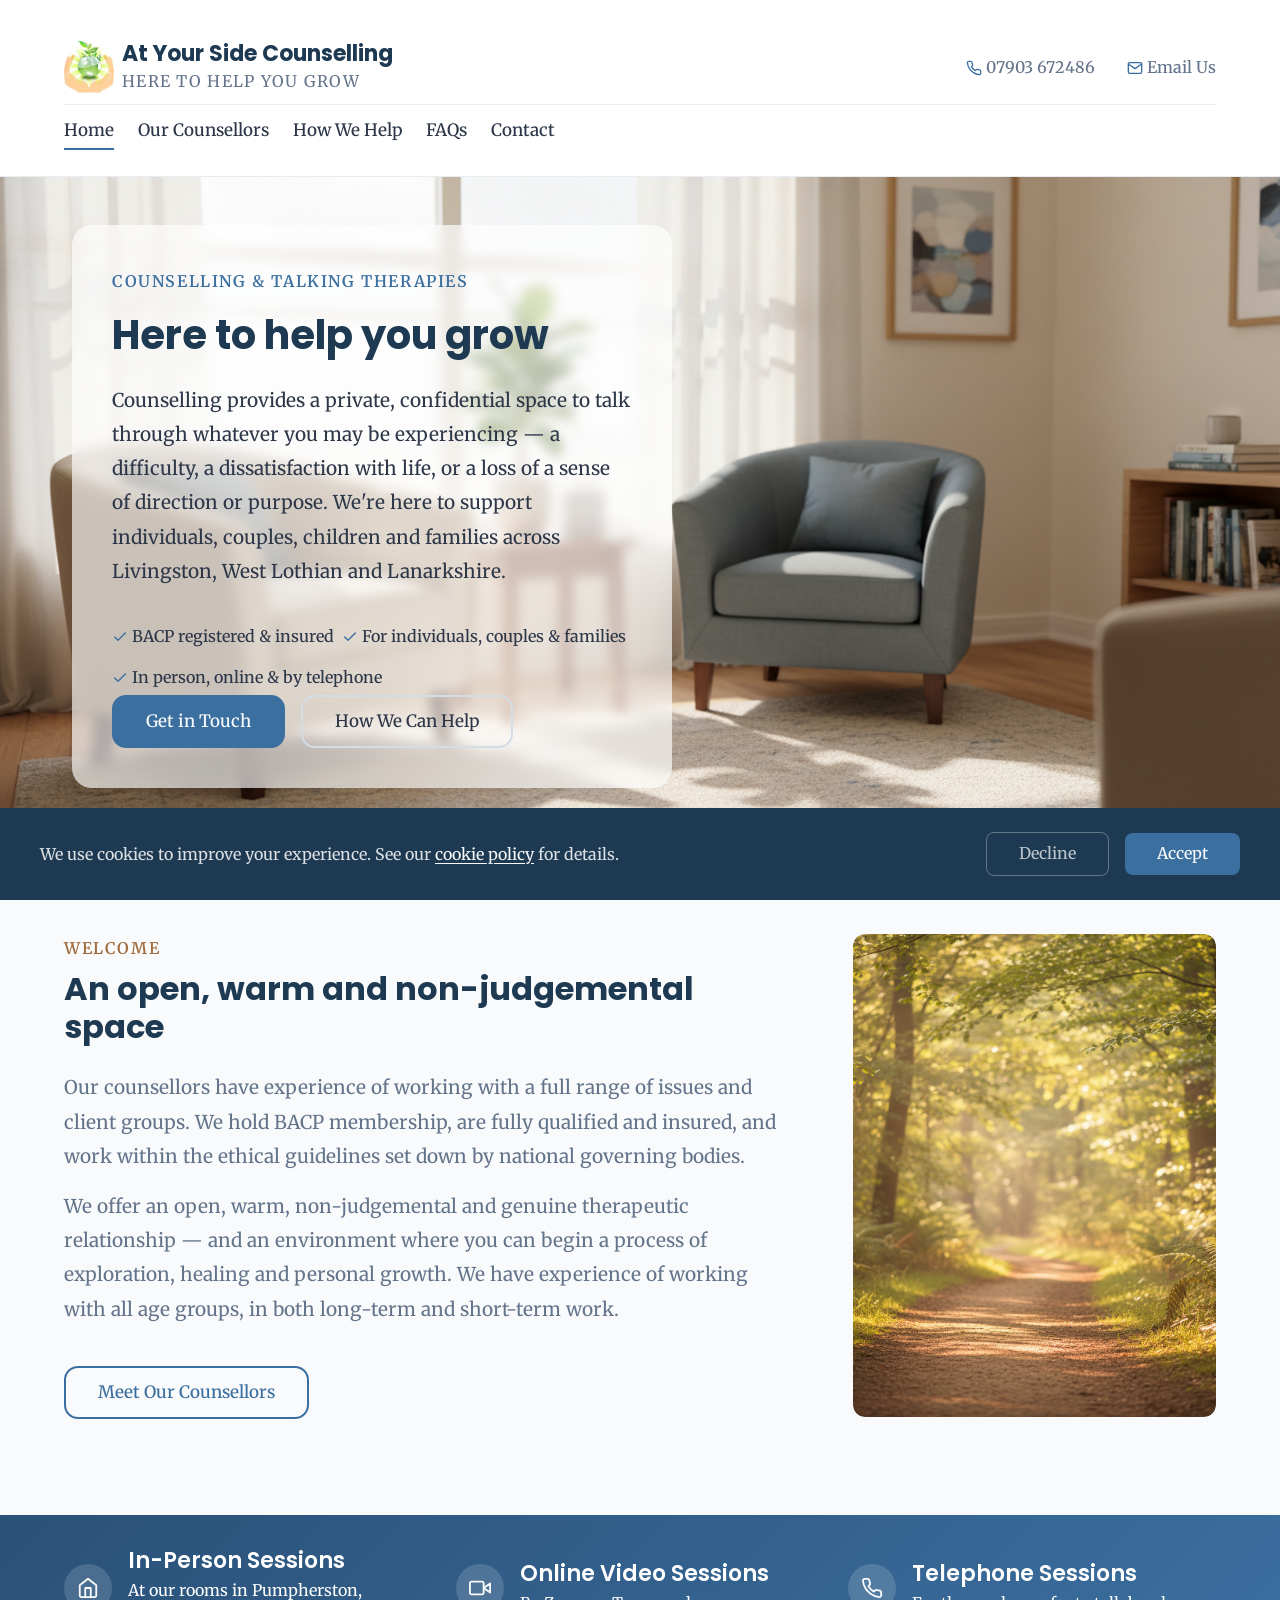
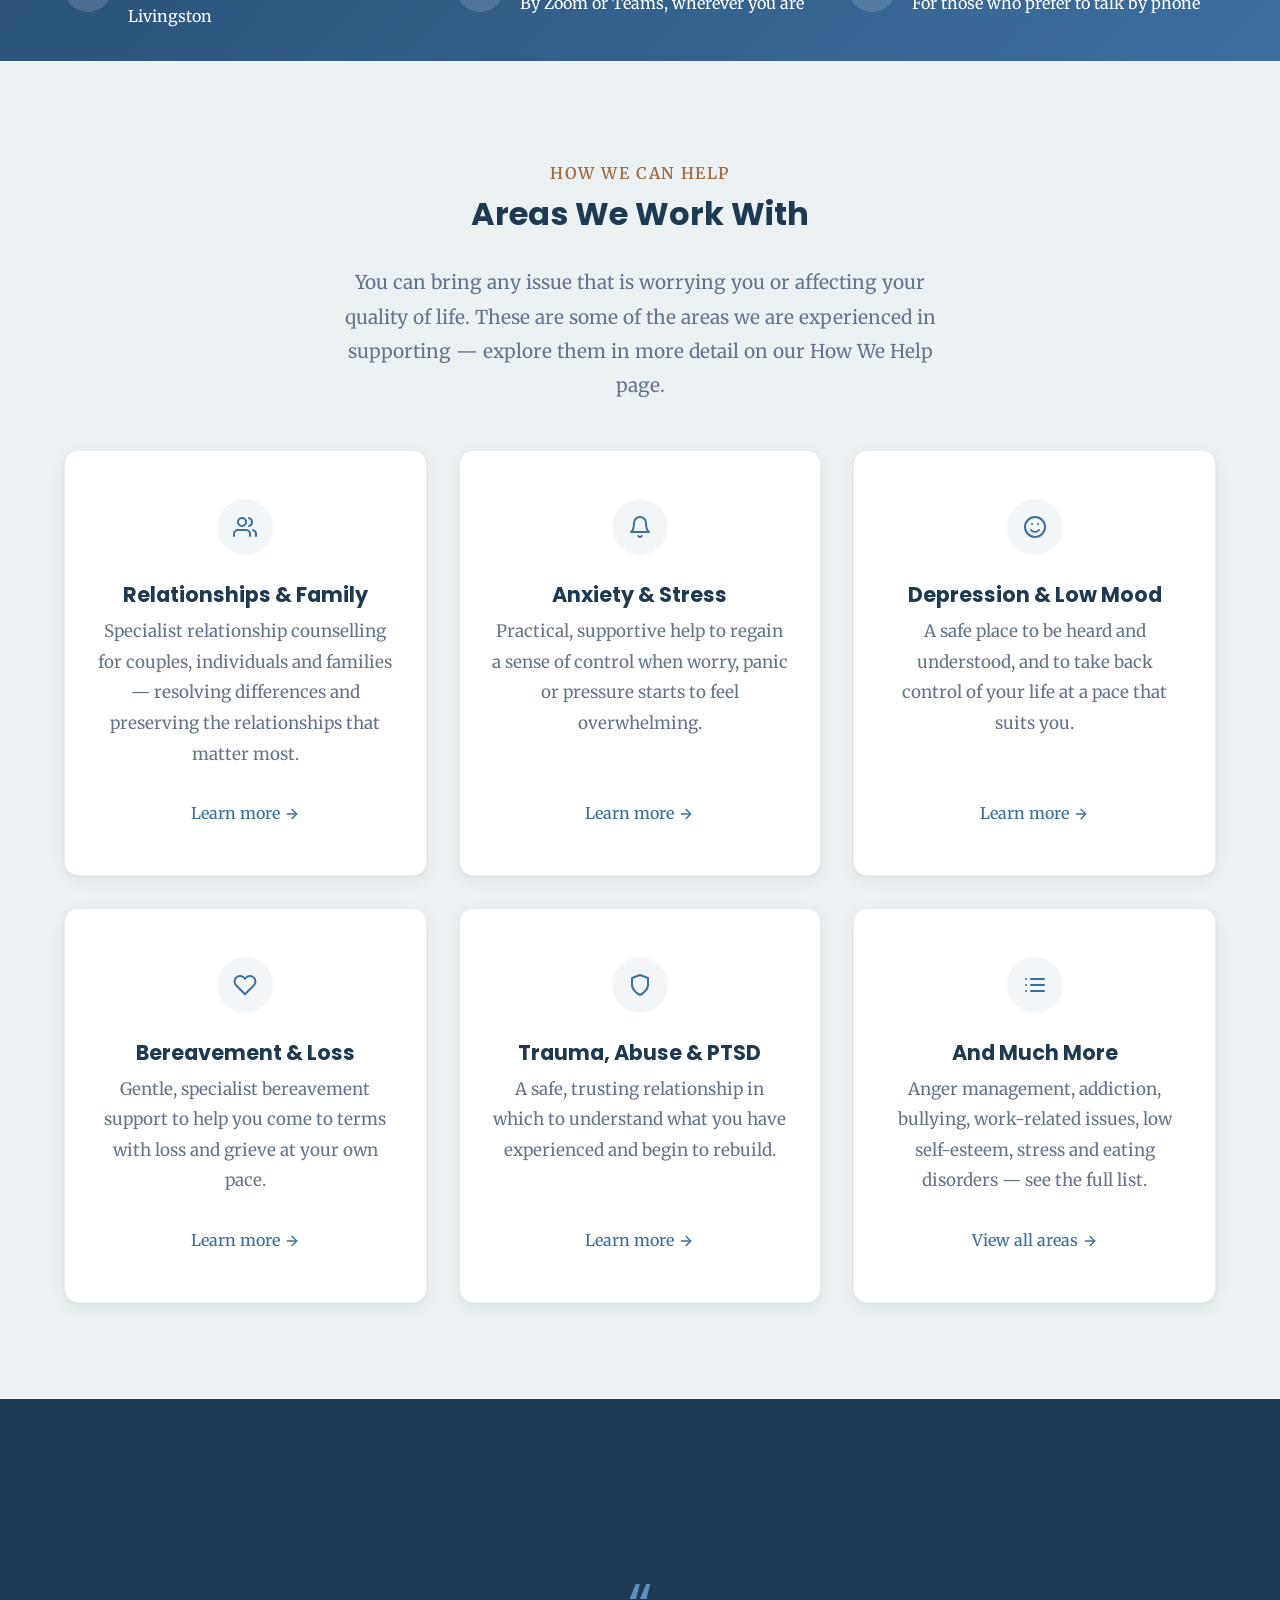
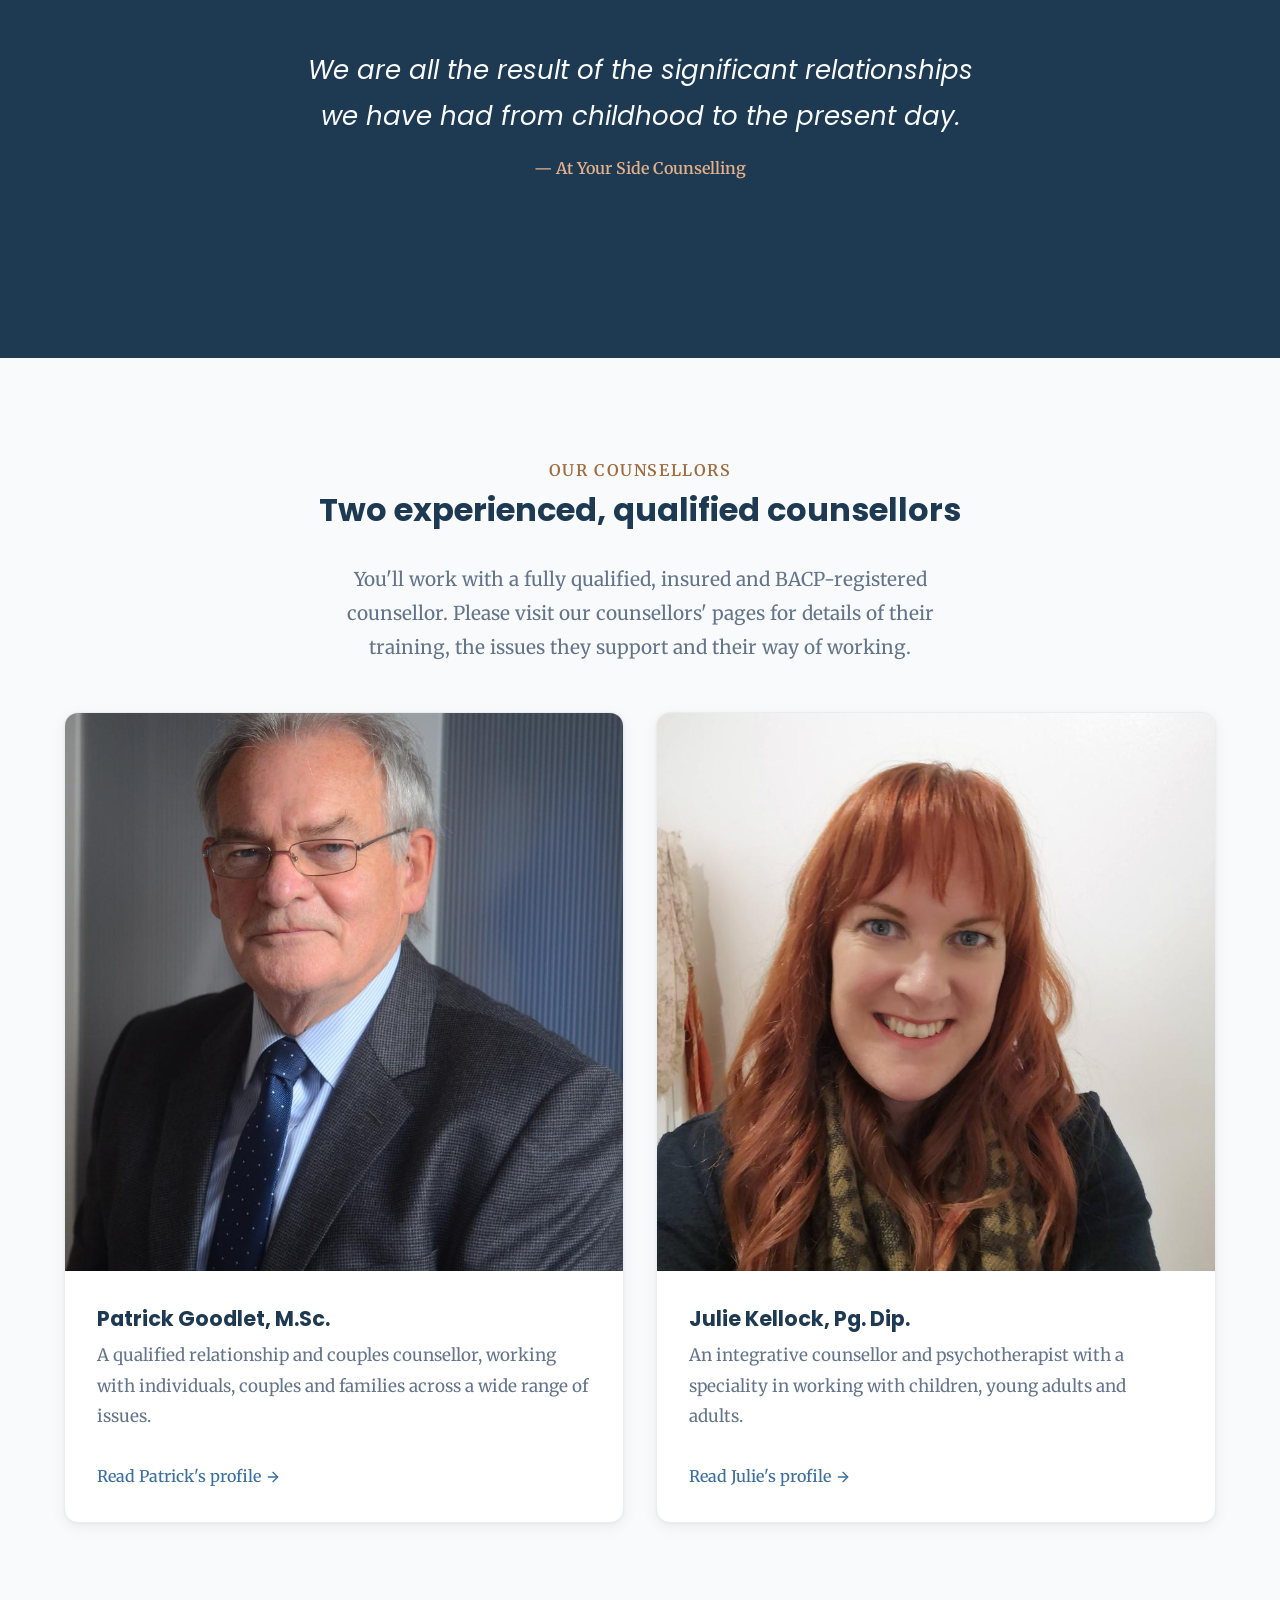
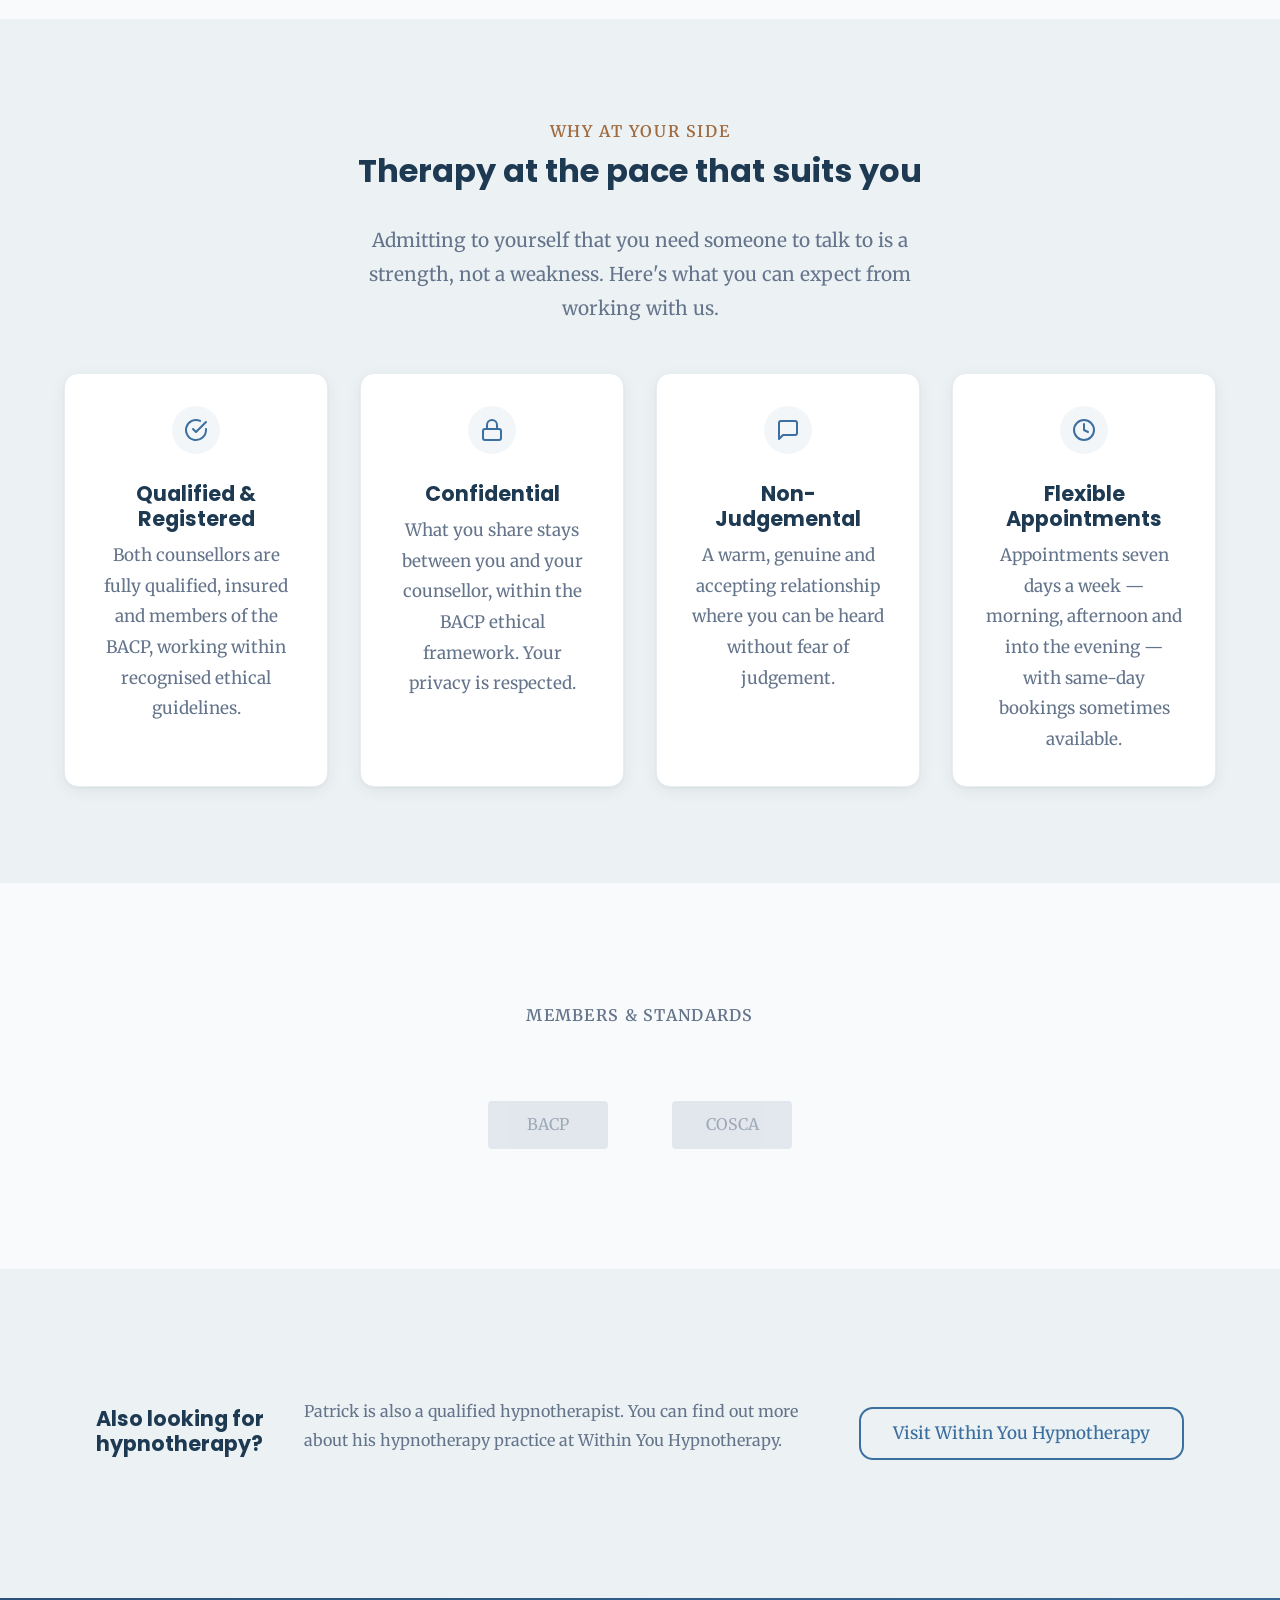
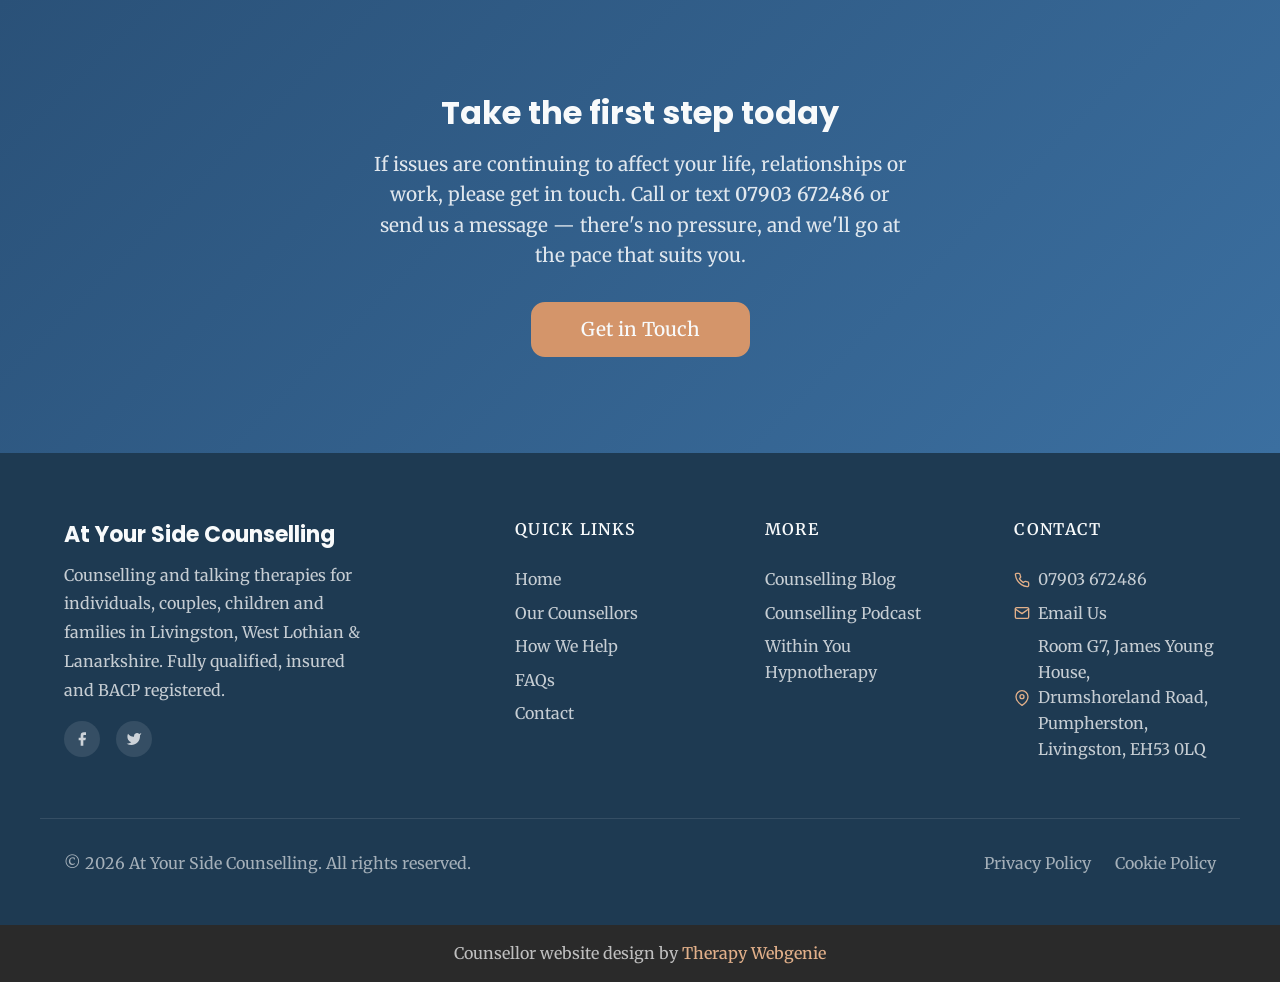
==== commit 96a8194b: "Cache-bust: bump CSS ?v= params for template v1.7.26" ====
--- a/index.html
+++ b/index.html
@@ -26,9 +26,9 @@
 
   <link rel="icon" href="images/favicon.png" type="image/png" sizes="96x96">
   <link rel="apple-touch-icon" href="images/apple-touch-icon.png">
-  <link rel="stylesheet" href="css/base.css?v=1724">
-  <link rel="stylesheet" href="css/components.css?v=1724">
-  <link rel="stylesheet" href="css/theme.css?v=1724">
+  <link rel="stylesheet" href="css/base.css?v=1726">
+  <link rel="stylesheet" href="css/components.css?v=1726">
+  <link rel="stylesheet" href="css/theme.css?v=1726">
   <!-- PROFILE:schema -->
   <script type="application/ld+json">
   {
--- a/css/base.css
+++ b/css/base.css
@@ -147,6 +147,7 @@
   color: var(--color-text-heading);
   line-height: var(--line-height-tight);
   font-weight: var(--font-weight-bold);
+  letter-spacing: var(--heading-tracking, normal); /* v1.7.26 hook */
   margin-bottom: var(--space-md);
   /* v1.7.8 — a heading carrying a long unbreakable token (a domain, an email,
      a hyphen-free compound) has nowhere to wrap and pushes past its container,
@@ -194,7 +195,7 @@
 }
 
 strong {
-  font-weight: var(--font-weight-semibold);
+  font-weight: var(--strong-weight, var(--font-weight-semibold)); /* v1.7.26 hook */
 }
 
 /* --- Layout Utilities --- */
@@ -203,8 +204,8 @@
   max-width: var(--container-max);
   margin-left: auto;
   margin-right: auto;
-  padding-left: var(--space-lg);
-  padding-right: var(--space-lg);
+  padding-left: var(--container-gutter, var(--space-lg)); /* v1.7.26 hook */
+  padding-right: var(--container-gutter, var(--space-lg));
 }
 
 .container--narrow {
@@ -212,8 +213,8 @@
 }
 
 .section {
-  padding-top: var(--space-3xl);
-  padding-bottom: var(--space-3xl);
+  padding-top: var(--section-padding, var(--space-3xl)); /* v1.7.26 hook: a site's own band spacing */
+  padding-bottom: var(--section-padding, var(--space-3xl));
 }
 
 .section--alt {
@@ -259,10 +260,12 @@
   align-items: center;
   justify-content: center;
   gap: var(--space-sm);
-  padding: var(--space-md) var(--space-xl);
+  padding: var(--btn-padding, var(--space-md) var(--space-xl)); /* v1.7.26 hooks: padding, size, weight, capitals */
   font-family: var(--font-body);
-  font-size: var(--text-base);
-  font-weight: var(--font-weight-medium);
+  font-size: var(--btn-font-size, var(--text-base));
+  font-weight: var(--btn-weight, var(--font-weight-medium));
+  text-transform: var(--btn-transform, none);
+  letter-spacing: var(--btn-tracking, normal);
   line-height: 1;
   border-radius: var(--btn-radius, var(--aesthetic-radius)); /* v1.7.20 hook: pill buttons */
   transition: all var(--transition-base);
@@ -396,8 +399,8 @@
   }
 
   .section {
-    padding-top: var(--space-4xl);
-    padding-bottom: var(--space-4xl);
+    padding-top: var(--section-padding-desktop, var(--space-4xl));
+    padding-bottom: var(--section-padding-desktop, var(--space-4xl));
   }
 }
 
--- a/css/components.css
+++ b/css/components.css
@@ -11080,3 +11080,1334 @@
   margin-bottom: var(--space-md);
   border-radius: var(--radius-md);
 }
+
+/* =============================================
+   PAGE FRAME (v1.7.25)
+   The whole page as a centred box over a full-page photograph, the look of
+   many older client sites moving off Elementor (woodlandscounselling.co.uk).
+   Put the class on <body>; the photo is a token, set in the site's theme.css:
+     :root { --page-frame-image: url('../images/background.jpg'); }
+   Optional: --page-frame-width (default 1180px), --page-frame-gap (default
+   --space-lg), --page-frame-position (default top center), --page-frame-bg
+   (the colour behind the photo, default --color-bg-dark).
+   From 1024px only: on phones and tablets the page is full width as usual,
+   because a frame there only steals width.
+   ============================================= */
+@media (min-width: 1024px) {
+  .page-frame {
+    background-color: var(--page-frame-bg, var(--color-bg-dark));
+    background-image: var(--page-frame-image, none);
+    background-size: cover;
+    background-position: var(--page-frame-position, top center);
+    background-repeat: no-repeat;
+    background-attachment: fixed;
+    padding-top: var(--page-frame-gap, var(--space-lg));
+  }
+
+  .page-frame > .announcement-bar,
+  .page-frame > .nav,
+  .page-frame > main,
+  .page-frame > .footer {
+    max-width: var(--page-frame-width, 1180px);
+    margin-left: auto;
+    margin-right: auto;
+  }
+
+  .page-frame > .nav,
+  .page-frame > main {
+    background-color: var(--color-bg);
+  }
+
+  .page-frame > .footer {
+    margin-bottom: var(--page-frame-gap, var(--space-lg));
+  }
+
+  /* The fixed scroll bar stays the width of the box, not of the window */
+  .page-frame > .nav-scroll {
+    max-width: var(--page-frame-width, 1180px);
+    margin-left: auto;
+    margin-right: auto;
+  }
+}
+
+/* =============================================
+   TWO-TIER MENU BAR COLOUR (v1.7.25, token hook)
+   The menu row of .nav--two-tier in its own colour, with the brand row above
+   it left as it is (woodlandscounselling.co.uk: white brand row, sage menu
+   bar). Opt in from the site's theme.css :root:
+     --nav-bar-bg: #93A37E;     the bar
+     --nav-bar-text: #FFFFFF;   its menu words (keep 4.5:1 on the bar)
+   Desktop only (1100px+), where the bar is a row of its own; below that the
+   row holds only the menu button. Dropdown panels keep their own colours.
+   ============================================= */
+@media (min-width: 1100px) {
+  .nav--two-tier .nav__bottom {
+    background-color: var(--nav-bar-bg, transparent);
+  }
+
+  .nav--two-tier .nav__bottom .nav__links > .nav__link,
+  .nav--two-tier .nav__bottom .nav__links > .nav__dropdown > .nav__link {
+    color: var(--nav-bar-text, var(--color-text));
+  }
+
+  .nav--two-tier .nav__bottom .nav__links > .nav__link::after,
+  .nav--two-tier .nav__bottom .nav__links > .nav__dropdown > .nav__link::after {
+    background-color: var(--nav-bar-text, var(--color-primary));
+  }
+}
+
+/* =============================================
+   TOKEN HOOKS (v1.7.25), set in a site's theme.css :root; each falls back to
+   the old value, so a site changes only when it opts in.
+     --hero-slope-panel        the light slope hero's angled panel (default a
+                               12% tint of the primary; a pale band colour
+                               such as var(--color-bg-alt) when the primary is
+                               a deep red that would tint it pink)
+     --trust-bar-logo-height   logo height in .trust-bar (default 52px, 60px
+                               from 768px); raise it when a membership logo's
+                               small print must stay readable
+   ============================================= */
+.hero--slope-light .hero__inner::before {
+  background: var(--hero-slope-panel, color-mix(in srgb, var(--color-primary) 12%, var(--color-bg)));
+}
+
+.trust-bar__logo {
+  height: var(--trust-bar-logo-height, 52px);
+}
+
+@media (min-width: 768px) {
+  .trust-bar__logo {
+    height: var(--trust-bar-logo-height, 60px);
+  }
+}
+
+/* The handwritten sign-off also in the homepage welcome band (v1.7.25):
+   .intro__text .signature, same look as .split__text .signature */
+.intro__text .signature {
+  font-family: var(--font-signature, var(--font-heading));
+  font-size: var(--signature-size, var(--text-xl));
+  font-style: var(--signature-style, italic);
+  color: var(--color-text-heading);
+  margin-top: var(--space-lg);
+}
+
+/* =============================================
+   MORE TOKEN HOOKS (v1.7.25), from the first Elementor-to-flat move
+   (woodlandscounselling.co.uk). A site's look is set here, in tokens, so the
+   library holds structures and each site keeps its own style. Every hook
+   falls back to the old value.
+     --heading-weight       h1 to h6 and the brand name (default bold; 400 for
+                            a regular-weight serif look)
+     --hero-heading-color   the hero h1 on light heroes (default heading colour)
+     --footer-brand-color   the brand name in .footer--simple
+     --nav-title-color      the tagline under the brand name
+     --nav-title-font       its font (default the body font)
+     --intro-align          vertical alignment of .intro__inner and
+                            .intro__inner--reversed (default centre; start
+                            puts the portrait level with the heading)
+   ============================================= */
+h1, h2, h3, h4, h5, h6,
+.nav__name {
+  font-weight: var(--heading-weight, var(--font-weight-bold));
+}
+
+.hero__heading {
+  color: var(--hero-heading-color, var(--color-text-heading));
+}
+
+.footer--simple .footer__brand-name {
+  color: var(--footer-brand-color, var(--color-text-heading));
+}
+
+.nav__title {
+  color: var(--nav-title-color, var(--color-text-light));
+  font-family: var(--nav-title-font, inherit);
+}
+
+.intro__inner,
+.intro__inner--reversed {
+  align-items: var(--intro-align, center);
+}
+
+/* .page-frame and the slope hero / two-tier bar (v1.7.25): inside the box the
+   slope hero keeps a gutter either side instead of running into the box edge,
+   and a coloured two-tier menu bar runs the full width of the box. */
+@media (min-width: 1024px) {
+  .page-frame .hero--slope-dark .hero__inner,
+  .page-frame .hero--slope-light .hero__inner {
+    width: auto;
+    margin-left: var(--space-lg);
+    margin-right: var(--space-lg);
+  }
+}
+
+@media (min-width: 1100px) {
+  .page-frame .nav--two-tier .nav__bottom {
+    margin-left: calc(-1 * var(--space-lg));
+    margin-right: calc(-1 * var(--space-lg));
+    padding-left: var(--space-lg);
+    padding-right: var(--space-lg);
+  }
+}
+
+/* Tap-to-call on phones (v1.7.25, token hook). Below 900px the
+   two-tier header hides its contact row (it shows from 900px); set
+   --nav-call-phone-display: flex in
+   a site's theme.css to show the phone number (only the item holding a tel:
+   link) on its own line under the brand. No markup change, so the editor's nav
+   rebuild cannot drop it. */
+@media (max-width: 899px) {
+  .nav--two-tier .nav__top {
+    flex-wrap: wrap;
+  }
+
+  .nav--two-tier .nav__contact {
+    display: var(--nav-call-phone-display, none);
+    width: 100%;
+    margin-top: var(--space-xs);
+  }
+
+  .nav--two-tier .nav__contact-item {
+    display: none;
+  }
+
+  .nav--two-tier .nav__contact-item:has(a[href^="tel:"]) {
+    display: flex;
+    font-size: var(--text-base);
+  }
+
+  .nav--two-tier .nav__contact-item a[href^="tel:"] {
+    display: inline-flex;
+    align-items: center;
+    min-height: 44px; /* a thumb-sized tap target */
+  }
+}
+
+/* The footer brand name follows --heading-weight too (v1.7.25) */
+.footer--simple .footer__brand-name {
+  font-weight: var(--heading-weight, var(--font-weight-bold));
+}
+
+/* .page-header--rule (v1.7.25): a short line in the primary colour under the
+   page title, the divider many Elementor page titles carry. */
+.page-header--rule h1::after {
+  content: '';
+  display: block;
+  width: var(--page-header-rule-width, 64px); /* v1.7.26 hooks */
+  height: var(--page-header-rule-height, 2px);
+  margin: var(--page-header-rule-gap, var(--space-md)) auto 0;
+  background-color: var(--color-primary);
+}
+
+/* =============================================
+   SHOW BY SCREEN SIZE (v1.7.25)
+   Elementor's "Hide On Desktop / Tablet / Mobile" switches, at Elementor's own
+   breakpoints, so a converted site keeps content that its old site showed on
+   one screen size only (woodlandscounselling.co.uk: the portrait sits top right
+   on desktop and after the content on phones). Combine them freely:
+   class="hide-tablet hide-desktop" shows on phones only.
+     .hide-mobile    hidden below 768px
+     .hide-tablet    hidden from 768px to 1024px
+     .hide-desktop   hidden from 1025px
+   Use sparingly: anything duplicated for two screen sizes has to be edited
+   twice.
+   ============================================= */
+@media (max-width: 767px) {
+  .hide-mobile { display: none !important; }
+}
+
+@media (min-width: 768px) and (max-width: 1024px) {
+  .hide-tablet { display: none !important; }
+}
+
+@media (min-width: 1025px) {
+  .hide-desktop { display: none !important; }
+}
+
+/* .text-photo--natural (v1.7.25): a photo narrower than its column shown at its
+   own width, centred, never stretched (a 600px photo of a real room in a 752px
+   reading column). The converter adds it when an image is narrower than the column. */
+.text-photo--natural {
+  width: auto;
+  max-width: 100%;
+  margin-left: auto;
+  margin-right: auto;
+}
+
+/* =============================================
+   v1.7.26 - THE LOOKS ELEMENTOR SITES ARE BUILT FROM
+   From woodlandscounselling.co.uk (30-10-2026), whose first flat rebuild Rick
+   rejected beside her original: the library had drawn its own nearest version
+   of her header, hero, sidebar, tabs and footer instead of hers. Each piece
+   below is a structure many Elementor sites share; every size, colour and
+   spacing is a token with her measured value as the example, so the next site
+   sets its own numbers in theme.css and adds no CSS.
+   Measure the original first: scripts/style_parity.py.
+   ============================================= */
+
+/* --- Page frame as a share of the window (Elementor's boxed page: 90% up to a
+   maximum), and the box's own shadow. Sets:
+     --page-frame-fluid: 90%;    --page-frame-shadow: 0 0 10px rgba(0,0,0,.5);  */
+@media (min-width: 1024px) {
+  .page-frame > .announcement-bar,
+  .page-frame > .nav,
+  .page-frame > main,
+  .page-frame > .footer,
+  .page-frame > .nav-scroll {
+    width: var(--page-frame-fluid, auto);
+  }
+
+  .page-frame > .nav,
+  .page-frame > main,
+  .page-frame > .footer {
+    box-shadow: var(--page-frame-shadow, none);
+  }
+}
+
+/* --- Headings level by level, and the brand name. Sets --h1-weight,
+   --h2-weight, --h3-weight (each falls back to --heading-weight),
+   --nav-name-weight, --nav-name-tracking. */
+h1 { font-weight: var(--h1-weight, var(--heading-weight, var(--font-weight-bold))); }
+h2 { font-weight: var(--h2-weight, var(--heading-weight, var(--font-weight-bold))); }
+h3 { font-weight: var(--h3-weight, var(--heading-weight, var(--font-weight-bold))); }
+
+.nav__name {
+  font-weight: var(--nav-name-weight, var(--heading-weight, var(--font-weight-bold)));
+  letter-spacing: var(--nav-name-tracking, normal);
+}
+
+/* --- Section in the light grey surface colour (a third band colour beside
+   plain and --alt): <section class="section section--muted">. It is its own
+   background: the alternation safety net (GOLDEN RULE) neither repaints it nor
+   tints the plain section after it (same pattern as .band). */
+.section--muted,
+main > .section:not(.section--alt):not(.section--dark):not(.cta-banner):not(.cta-mid-banner)
+  + .section.section--muted:not(.section--alt):not(.section--dark):not(.cta-banner):not(.cta-mid-banner) {
+  background-color: var(--color-surface-alt);
+}
+
+main > .section.section--muted:not(.section--alt):not(.section--dark):not(.cta-banner):not(.cta-mid-banner)
+  + .section:not(.section--muted):not(.band):not(.section--alt):not(.section--dark):not(.cta-banner):not(.cta-mid-banner) {
+  background-color: var(--color-bg);
+}
+
+/* --- Two-tier menu bar: the words, their spacing and the bar's own padding.
+   Sets --nav-link-size, --nav-link-weight, --nav-link-padding (e.g. 13px 20px,
+   which makes the bar as tall as the links), --nav-link-gap, --nav-bar-padding,
+   --nav-active-line (0% hides the line under the current page; hover keeps it). */
+@media (min-width: 1100px) {
+  .nav--two-tier .nav__bottom {
+    padding-top: var(--nav-bar-padding, var(--space-sm));
+    padding-bottom: var(--nav-bar-padding, var(--space-sm));
+  }
+
+  .nav--two-tier .nav__links {
+    gap: var(--nav-link-gap, var(--space-lg));
+  }
+
+  .nav--two-tier .nav__links > .nav__link,
+  .nav--two-tier .nav__links > .nav__dropdown > .nav__link {
+    font-size: var(--nav-link-size, var(--text-base));
+    font-weight: var(--nav-link-weight, var(--font-weight-medium));
+    padding: var(--nav-link-padding, var(--space-xs) 0);
+  }
+
+  .nav--two-tier .nav__links > .nav__link--active::after {
+    width: var(--nav-active-line, 100%);
+  }
+
+  .nav--two-tier .nav__links > .nav__link:hover::after {
+    width: 100%;
+  }
+}
+
+/* =============================================
+   .nav--brand-place (with .nav--two-tier): the brand stack of many Elementor
+   headers. Desktop: name, tagline and the place on three lines at the left,
+   phone and email top right, the social icon under them. Phones: everything
+   centred in one column, the menu button centred in the menu bar.
+   Markup is the normal two-tier nav; the FIRST .nav__contact-item is the place
+   (its icon is hidden), the LAST holds the social link(s):
+     <nav class="nav nav--two-tier nav--brand-place">
+   Sets: --nav-top-padding / --nav-top-padding-bottom (brand row),
+   --nav-contact-size (contact words), --nav-place-gap (tagline to place),
+   --nav-social-bg / --nav-social-size (round social icon), --nav-toggle-bg and
+   --nav-toggle-bar (the menu button on phones).
+   ============================================= */
+.nav--two-tier.nav--brand-place {
+  padding: 0;
+}
+
+.nav--brand-place .nav__top {
+  flex-wrap: wrap;
+  padding-top: var(--nav-top-padding, 20px);
+  padding-bottom: var(--nav-top-padding-bottom, var(--space-lg));
+  row-gap: var(--nav-place-gap, var(--space-sm));
+  column-gap: var(--space-lg);
+}
+
+.nav--brand-place .nav__contact {
+  display: contents;
+}
+
+.nav--brand-place .nav__brand {
+  flex: 1 1 auto;
+}
+
+.nav--brand-place .nav__contact-item {
+  display: flex;
+  font-size: var(--nav-contact-size, var(--text-sm));
+  color: var(--color-text);
+}
+
+.nav--brand-place .nav__contact-item a {
+  color: inherit;
+  font-weight: var(--font-weight-normal);
+}
+
+.nav--brand-place .nav__contact-item svg {
+  color: var(--color-secondary);
+}
+
+/* the place: its own line under the tagline */
+.nav--brand-place .nav__contact-item:first-child {
+  order: 2;
+  flex: 1 0 calc(100% - 4rem);
+}
+
+.nav--brand-place .nav__contact-item:first-child svg {
+  display: none;
+}
+
+.nav--brand-place .nav__contact-item:last-child {
+  order: 3;
+  margin-left: auto;
+}
+
+/* the social link as a round icon */
+.nav--brand-place .nav__contact-item:last-child a {
+  display: inline-flex;
+  align-items: center;
+  justify-content: center;
+  width: var(--nav-social-size, 32px);
+  height: var(--nav-social-size, 32px);
+  border-radius: 50%;
+  background-color: var(--nav-social-bg, var(--color-primary));
+  color: var(--color-text-inverse);
+}
+
+.nav--brand-place .nav__contact-item:last-child svg {
+  width: 50%;
+  height: 50%;
+  color: inherit;
+}
+
+/* The menu bar runs the full width of the header (and of the page box), not
+   just the width of the menu: its colour is drawn wider than the bar and the
+   header clips it at its own edges. */
+.nav--two-tier.nav--brand-place {
+  overflow-x: clip;
+}
+
+.nav--two-tier.nav--brand-place .nav__bottom {
+  position: relative;
+}
+
+.nav--two-tier.nav--brand-place .nav__bottom::before {
+  content: '';
+  position: absolute;
+  top: 0;
+  bottom: 0;
+  left: -50vw;
+  right: -50vw;
+  background-color: var(--nav-bar-bg, transparent);
+  z-index: -1;
+}
+
+@media (min-width: 1100px) {
+  .nav--two-tier.nav--brand-place .nav__bottom,
+  .page-frame .nav--two-tier.nav--brand-place .nav__bottom {
+    margin-left: 0;
+    margin-right: 0;
+    padding-left: 0;
+    padding-right: 0;
+    border-top: 0;
+    background-color: transparent;
+  }
+}
+
+/* Below 900px: one centred column */
+@media (max-width: 899px) {
+  .nav--brand-place .nav__top {
+    justify-content: center;
+    text-align: center;
+    column-gap: var(--space-md);
+  }
+
+  .nav--brand-place .nav__brand {
+    flex: 1 0 100%;
+    justify-content: center;
+  }
+
+  .nav--brand-place .nav__brand-text {
+    align-items: center;
+  }
+
+  .nav--two-tier.nav--brand-place .nav__contact-item,
+  .nav--two-tier.nav--brand-place .nav__contact-item:has(a[href^="tel:"]) {
+    display: flex;
+    font-size: var(--nav-contact-size, var(--text-base));
+  }
+
+  .nav--brand-place .nav__contact-item:first-child {
+    order: 0;
+    flex: 1 0 100%;
+    justify-content: center;
+  }
+
+  .nav--brand-place .nav__contact-item:last-child {
+    flex: 1 0 100%;
+    justify-content: center;
+    margin-left: 0;
+  }
+}
+
+/* Below 1100px the menu bar is a row of its own with the menu button centred */
+@media (max-width: 1099px) {
+  .nav--two-tier.nav--brand-place .nav__top {
+    padding-right: 0;
+  }
+
+  .nav--two-tier.nav--brand-place .nav__bottom {
+    position: relative;
+    justify-content: center;
+    padding: 3px 0;
+  }
+
+  .nav--two-tier.nav--brand-place .nav__toggle {
+    background-color: var(--nav-toggle-bg, transparent);
+    border-radius: 0;
+    padding: 9px 8px;
+  }
+
+  .nav--two-tier.nav--brand-place .nav__toggle-bar {
+    background-color: var(--nav-toggle-bar, var(--color-text-heading));
+  }
+}
+
+/* =============================================
+   .hero--slope-cut (with .hero--slope-light): the Elementor two-column hero
+   with a slanted panel. Desktop: the photo on the left with one rounded
+   corner and no shadow, the panel behind it cut on a slant, the text in the
+   panel on the right. Phones: the photo edge to edge, then the panel.
+   Sets: --hero-cut-image-width (47.6%), --hero-cut-image-height (350px),
+   --hero-cut-image-radius (0 0 0 50px), --hero-cut-top / --hero-cut-bottom
+   (where the slant meets the top and bottom edge, 11% / 34%),
+   --hero-cut-content-padding (60px), --hero-cut-padding (the band, 32px 0 40px),
+   --hero-cut-heading-size (2rem), --hero-cut-heading-gap, --hero-lead-size,
+   --hero-cut-image-height-mobile (300px). The panel colour is --hero-slope-panel.
+   ============================================= */
+.hero--slope-light.hero--slope-cut .hero__heading {
+  font-size: var(--hero-cut-heading-size, 2rem);
+  margin-bottom: var(--hero-cut-heading-gap, var(--space-xl));
+}
+
+.hero--slope-cut .hero__text--lead {
+  font-size: var(--hero-lead-size, var(--text-md));
+}
+
+.hero--slope-cut .hero__text {
+  line-height: var(--hero-cut-line-height, var(--line-height-normal));
+  margin-bottom: var(--space-lg);
+}
+
+@media (min-width: 768px) {
+  .hero--slope-light.hero--slope-cut {
+    padding: var(--hero-cut-padding, 32px 0 40px);
+  }
+
+  .hero--slope-light.hero--slope-cut .hero__inner,
+  .page-frame .hero--slope-light.hero--slope-cut .hero__inner {
+    grid-template-columns: var(--hero-cut-image-width, 47.6%) 1fr;
+    gap: 0;
+    padding: 0;
+    min-height: 0;
+    align-items: stretch;
+    width: calc(100% - 2 * var(--container-gutter, var(--space-lg)));
+    max-width: calc(var(--container-max) - 2 * var(--container-gutter, var(--space-lg)));
+    margin-left: auto;
+    margin-right: auto;
+  }
+
+  .hero--slope-light.hero--slope-cut .hero__inner::before {
+    left: 0;
+    right: 0;
+    border-radius: 0;
+    clip-path: polygon(var(--hero-cut-top, 11%) 0, 100% 0, 100% 100%, var(--hero-cut-bottom, 34%) 100%);
+  }
+
+  .hero--slope-light.hero--slope-cut .hero__image-wrap {
+    align-self: center;
+    padding: 40px 0;
+  }
+
+  .hero--slope-light.hero--slope-cut .hero__image {
+    height: var(--hero-cut-image-height, 350px);
+    min-height: 0;
+    border-radius: var(--hero-cut-image-radius, 0 0 0 50px);
+    box-shadow: none;
+  }
+
+  .hero--slope-light.hero--slope-cut .hero__content {
+    padding: var(--hero-cut-content-padding, 60px);
+  }
+
+  .hero--slope-light.hero--slope-cut .hero__text {
+    max-width: none;
+  }
+
+  .hero--slope-light.hero--slope-cut .hero__actions {
+    justify-content: flex-start;
+  }
+}
+
+@media (max-width: 767px) {
+  .hero--slope-light.hero--slope-cut {
+    padding: 0;
+  }
+
+  .hero--slope-light.hero--slope-cut .hero__inner {
+    display: flex;
+    flex-direction: column;
+    gap: 0;
+    width: 100%;
+    max-width: none;
+    margin: 0;
+    padding: 0;
+  }
+
+  .hero--slope-light.hero--slope-cut .hero__inner::before {
+    display: none;
+  }
+
+  .hero--slope-light.hero--slope-cut .hero__image {
+    width: 100%;
+    height: var(--hero-cut-image-height-mobile, 300px);
+    aspect-ratio: auto;
+    border-radius: 0;
+    box-shadow: none;
+  }
+
+  .hero--slope-light.hero--slope-cut .hero__content {
+    background: var(--hero-slope-panel, color-mix(in srgb, var(--color-primary) 12%, var(--color-bg)));
+    padding: var(--hero-cut-content-padding-mobile, 60px 20px);
+  }
+
+  .hero--slope-light.hero--slope-cut .hero__heading {
+    text-align: center;
+  }
+
+  .hero--slope-light.hero--slope-cut .hero__actions {
+    justify-content: center;
+  }
+}
+
+/* =============================================
+   .sidebar-layout: the page's text in a wide column with a narrow column
+   beside it (a portrait card, contact details). The sidebar follows the text
+   on phones and tablets.
+     <div class="container sidebar-layout">
+       <div class="sidebar-layout__main"> ...text... </div>
+       <aside class="sidebar-layout__aside"> ...profile-card... </aside>
+     </div>
+   Sets: --sidebar-main (69%), --sidebar-aside (24%), --sidebar-gap (on
+   phones), --prose-h2-size / --prose-h2-weight and --prose-h3-size (headings
+   inside the main column, when the old site drew them smaller than section
+   titles).
+   ============================================= */
+.sidebar-layout {
+  display: grid;
+  gap: var(--sidebar-gap, var(--space-3xl));
+}
+
+.sidebar-layout__main {
+  min-width: 0;
+}
+
+.sidebar-layout__main h2 {
+  font-size: var(--prose-h2-size, var(--text-h2));
+  font-weight: var(--prose-h2-weight, var(--h2-weight, var(--heading-weight, var(--font-weight-bold))));
+  margin-bottom: var(--space-md);
+}
+
+.sidebar-layout__main h3 {
+  font-size: var(--prose-h3-size, var(--text-h3));
+  margin-top: var(--prose-h3-gap, var(--space-xl));
+  margin-bottom: var(--prose-h3-after, var(--space-sm));
+}
+
+/* paragraph gap in the main column (--prose-p-gap): an Elementor text box
+   separates paragraphs by a blank line, wider than the library's gap */
+.sidebar-layout__main p {
+  margin-bottom: var(--prose-p-gap, var(--space-md));
+}
+
+.sidebar-layout__main > h3:first-child,
+.sidebar-layout__main > :first-child > h3:first-child {
+  margin-top: 0;
+}
+
+@media (min-width: 1025px) {
+  .sidebar-layout {
+    grid-template-columns: var(--sidebar-main, 69%) var(--sidebar-aside, 24%);
+    justify-content: space-between;
+    align-items: start;
+  }
+}
+
+/* =============================================
+   .profile-card: a portrait with the name, a line of credentials and a
+   button, centred, no frame (the "about me" card many therapist sites put
+   beside their text).
+     <div class="profile-card">
+       <img class="profile-card__image" src=... alt=... width height>
+       <p class="profile-card__name">Catherine Nicholas</p>
+       <p class="profile-card__meta">BA (Hons) MBACP ...</p>
+       <a class="btn btn--accent" href=...>Learn More</a>
+     </div>
+   Sets --profile-name-size (1.5rem), --profile-meta-size / --profile-meta-weight.
+   ============================================= */
+.profile-card {
+  text-align: center;
+}
+
+.profile-card__image {
+  display: block;
+  width: 100%;
+  height: auto;
+  margin-bottom: var(--space-xl);
+}
+
+.profile-card__name {
+  font-family: var(--font-heading);
+  font-size: var(--profile-name-size, 1.5rem);
+  color: var(--color-text-heading);
+  line-height: 1.4;
+  margin-bottom: var(--space-sm);
+}
+
+.profile-card__meta {
+  font-size: var(--profile-meta-size, var(--text-base));
+  font-weight: var(--profile-meta-weight, var(--font-weight-semibold));
+  text-transform: uppercase;
+  line-height: 1.6;
+  color: var(--color-text);
+  margin-bottom: var(--space-lg);
+}
+
+/* =============================================
+   .tabs: tabbed text, the titles in a column of pills beside the panel from
+   768px (Elementor's vertical nested tabs), stacked above it on phones. One
+   panel shows at a time; main.js switches them and sets the keyboard and
+   screen reader roles. Without JavaScript every panel shows.
+     <div class="tabs">
+       <div class="tabs__list" role="tablist">
+         <button class="tabs__tab" type="button" role="tab" aria-selected="true" aria-controls="t1" id="t1-tab">Title</button> ...
+       </div>
+       <div class="tabs__panel" role="tabpanel" id="t1" aria-labelledby="t1-tab"> ...text... </div> ...
+     </div>
+   Sets --tabs-list-width (30%), --tabs-radius (20px), --tabs-panel-bg
+   (surface-alt), --tabs-active-bg (secondary).
+   ============================================= */
+.tabs {
+  display: grid;
+  gap: 10px;
+}
+
+.tabs__list {
+  display: flex;
+  flex-direction: column;
+  gap: 10px;
+}
+
+.tabs__tab {
+  font: inherit;
+  font-size: var(--btn-font-size, var(--text-base));
+  font-weight: var(--btn-weight, var(--font-weight-semibold));
+  text-transform: var(--btn-transform, none);
+  text-align: left;
+  line-height: 1.2;
+  padding: 15px 35px;
+  border: 0;
+  border-radius: var(--tabs-radius, 20px);
+  background-color: var(--tabs-panel-bg, var(--color-surface-alt));
+  color: var(--color-text);
+  cursor: pointer;
+}
+
+.tabs__tab:hover {
+  color: var(--color-primary);
+}
+
+.tabs__tab[aria-selected="true"] {
+  background-color: var(--tabs-active-bg, var(--color-secondary));
+  color: var(--color-text-inverse);
+}
+
+.tabs__tab:focus-visible {
+  outline: 2px solid var(--color-primary);
+  outline-offset: 2px;
+}
+
+.tabs__panel {
+  background-color: var(--tabs-panel-bg, var(--color-surface-alt));
+  border-radius: var(--tabs-radius, 20px);
+  padding: var(--space-xl) var(--space-lg);
+}
+
+.tabs--ready .tabs__panel[hidden] {
+  display: none;
+}
+
+/* Phones: each panel straight under its own title, as Elementor's tabs do
+   (titles 1 to 8; a panel is .tabs' child n+1 because the list comes first) */
+@media (max-width: 767px) {
+  .tabs { display: flex; flex-direction: column; }
+  .tabs__list { display: contents; }
+  .tabs__tab:nth-child(1) { order: 1; }  .tabs > .tabs__panel:nth-child(2) { order: 2; }
+  .tabs__tab:nth-child(2) { order: 3; }  .tabs > .tabs__panel:nth-child(3) { order: 4; }
+  .tabs__tab:nth-child(3) { order: 5; }  .tabs > .tabs__panel:nth-child(4) { order: 6; }
+  .tabs__tab:nth-child(4) { order: 7; }  .tabs > .tabs__panel:nth-child(5) { order: 8; }
+  .tabs__tab:nth-child(5) { order: 9; }  .tabs > .tabs__panel:nth-child(6) { order: 10; }
+  .tabs__tab:nth-child(6) { order: 11; } .tabs > .tabs__panel:nth-child(7) { order: 12; }
+  .tabs__tab:nth-child(7) { order: 13; } .tabs > .tabs__panel:nth-child(8) { order: 14; }
+  .tabs__tab:nth-child(8) { order: 15; } .tabs > .tabs__panel:nth-child(9) { order: 16; }
+}
+
+@media (min-width: 768px) {
+  .tabs {
+    grid-template-columns: var(--tabs-list-width, 30%) 1fr;
+    align-items: start;
+  }
+
+  .tabs__panel {
+    grid-column: 2;
+    grid-row: 1 / span 20;
+    padding: 40px;
+  }
+}
+
+/* =============================================
+   Flat CTA band and the footer card.
+   .section.cta-mid-banner takes --cta-band-bg (a flat colour instead of the
+   gradient), and .btn--outline-light is the outlined white button of many
+   Elementor CTA strips. .cta-mid-banner--center-mobile centres it on phones.
+   .footer--card (with .footer--simple): the footer's contents in a white card
+   on the band colour, everything centred (name, phone and email on their own
+   lines, a round social icon .footer__social, the legal links in the primary
+   colour, the copyright). Sets --footer-card-bg, --footer-card-padding (40px),
+   --footer-name-size (2.125rem).
+   ============================================= */
+.section.cta-mid-banner {
+  background: var(--cta-band-bg, linear-gradient(135deg, var(--color-primary-dark) 0%, var(--color-primary) 100%));
+  padding: var(--cta-band-padding, var(--space-2xl)) 0;
+}
+
+/* the handwritten sign-off also in the main column of .sidebar-layout */
+.sidebar-layout__main .signature {
+  font-family: var(--font-signature, var(--font-heading));
+  font-size: var(--signature-size, var(--text-xl));
+  font-style: var(--signature-style, italic);
+  color: var(--color-text-heading);
+  line-height: 1.6;
+}
+
+.btn--outline-light {
+  background-color: transparent;
+  color: var(--color-text-inverse);
+  border-color: var(--color-text-inverse);
+}
+
+.btn--outline-light:hover {
+  background-color: var(--color-text-inverse);
+  color: var(--color-primary);
+}
+
+@media (max-width: 767px) {
+  .cta-mid-banner--center-mobile .cta-mid-banner__inner {
+    align-items: center;
+    text-align: center;
+  }
+}
+
+.footer--card {
+  padding: var(--space-xl) 0;
+}
+
+.footer--card > .container {
+  background-color: var(--footer-card-bg, var(--color-surface));
+  padding: var(--footer-card-padding, 40px);
+  max-width: calc(var(--container-max) - 2 * var(--container-gutter, var(--space-lg)));
+  width: calc(100% - 2 * var(--container-gutter, var(--space-lg)));
+}
+
+.footer--card .footer__brand-name {
+  font-size: var(--footer-name-size, 2.125rem);
+  margin-bottom: var(--space-md);
+}
+
+.footer--card .footer__links {
+  flex-direction: column;
+  align-items: center;
+  gap: 0;
+  margin-bottom: var(--space-md);
+}
+
+.footer--card .footer__link {
+  display: inline-flex;
+  align-items: center;
+  gap: var(--space-xs);
+  font-size: var(--text-md);
+  color: var(--color-text);
+  line-height: var(--line-height-normal);
+}
+
+.footer--card .footer__link svg {
+  width: 16px;
+  height: 16px;
+  color: var(--color-primary);
+}
+
+.footer--card .footer__social {
+  display: inline-flex;
+  align-items: center;
+  justify-content: center;
+  width: 36px;
+  height: 36px;
+  border-radius: 50%;
+  background-color: var(--nav-social-bg, var(--color-primary));
+  color: var(--color-text-inverse);
+  margin-bottom: var(--space-md);
+}
+
+.footer--card .footer__social svg {
+  width: 50%;
+  height: 50%;
+}
+
+.footer--card .footer__bottom {
+  border-top: 0;
+  padding-top: 0;
+  display: flex;
+  flex-direction: column-reverse;
+  align-items: center;
+  gap: var(--space-md);
+}
+
+.footer--card .footer__legal a {
+  color: var(--color-primary);
+  font-size: var(--text-xs);
+}
+
+.footer--card .footer__copyright {
+  font-size: var(--text-sm);
+  color: #777;
+}
+
+/* .card--icon-bare (v1.7.26, with .card--feature): the icon drawn on its own,
+   no circle behind it, at --card-icon-size (50px), in the primary colour. */
+.card--icon-bare .card__icon,
+.section--alt .card--icon-bare .card__icon {
+  width: auto;
+  height: auto;
+  background: none;
+  border-radius: 0;
+}
+
+.card--icon-bare .card__icon svg {
+  width: var(--card-icon-size, 50px);
+  height: var(--card-icon-size, 50px);
+}
+
+/* v1.7.26 token hooks: --checklist-icon-size (20px) for the tick of
+   .checklist, --card-text-size (base) for .card__text. */
+.checklist > li > svg {
+  width: var(--checklist-icon-size, 20px);
+  height: var(--checklist-icon-size, 20px);
+  min-width: var(--checklist-icon-size, 20px);
+}
+
+.card__text {
+  font-size: var(--card-text-size, var(--text-base));
+}
+
+/* .text-note (v1.7.26): a paragraph in small print, for a notice the old site
+   set smaller than its body text (a safety message, terms in brief). The
+   Elementor converter adds it when a text box was set smaller than the body.
+   Size: --text-note-size (default --text-sm). */
+.text-note {
+  font-size: var(--text-note-size, var(--text-sm));
+}
+
+/* .as-h2 / .as-h3 / .as-h4 (v1.7.26): a heading drawn at another level's size,
+   so a page keeps a valid heading order (h1, h2, h3) while each heading looks as
+   the old site drew it. The Elementor converter adds it when an old page went
+   straight from its title to h3 sub-headings: they become h2.as-h3. */
+.as-h2 { font-size: var(--text-h2); font-weight: var(--h2-weight, var(--heading-weight, var(--font-weight-bold))); }
+.as-h3 { font-size: var(--text-h3); font-weight: var(--h3-weight, var(--heading-weight, var(--font-weight-bold))); }
+.as-h4 { font-size: var(--text-lg); }
+
+@media (min-width: 768px) {
+  .as-h2 { font-size: var(--text-h2-desktop); }
+  .as-h3 { font-size: var(--text-h3-desktop); }
+}
+
+.sidebar-layout__main .as-h3 {
+  font-size: var(--prose-h3-size, var(--text-h3));
+  font-weight: var(--h3-weight, var(--heading-weight, var(--font-weight-bold)));
+  margin-top: var(--prose-h3-gap, var(--space-xl));
+  margin-bottom: var(--prose-h3-after, var(--space-sm));
+}
+
+.sidebar-layout__main > .as-h3:first-child,
+.sidebar-layout__main > :first-child > .as-h3:first-child {
+  margin-top: 0;
+}
+
+/* .contact-form-card--muted (v1.7.26): the form on the light grey surface, no
+   frame, where the old site boxed its form in grey. .contact-columns: two
+   columns of contact details, form and map in the old site's own order
+   (with .grid.grid--2); a map inside one fills its column. Tokens:
+   --contact-columns-gap, --contact-map-height, --contact-form-radius. */
+.contact-form-card--muted {
+  background-color: var(--color-surface-alt);
+  border: 0;
+  box-shadow: none;
+  border-radius: var(--contact-form-radius, var(--aesthetic-radius));
+}
+
+.contact-columns {
+  gap: var(--contact-columns-gap, var(--space-2xl));
+}
+
+.contact-columns .map-placeholder {
+  height: auto;
+  margin: var(--space-md) 0;
+  border-radius: 0;
+}
+
+.contact-columns .map-placeholder iframe {
+  display: block;
+  width: 100%;
+  height: var(--contact-map-height, 300px);
+}
+
+main .contact-columns .checklist a:not([class]) {
+  color: inherit;
+  text-decoration: none;
+}
+
+.contact-columns h2 {
+  font-size: var(--prose-h2-size, var(--text-h2));
+  font-weight: var(--prose-h2-weight, var(--h2-weight, var(--heading-weight, var(--font-weight-bold))));
+  margin-bottom: var(--space-md);
+}
+
+/* v1.7.26 token hooks: --nav-brand-gap (name to tagline in .nav--brand-place),
+   --form-label-size (form labels). */
+.nav--brand-place .nav__brand-text {
+  gap: var(--nav-brand-gap, 2px);
+}
+
+.form__label {
+  font-size: var(--form-label-size, var(--text-sm));
+}
+
+/* =============================================
+   .accordion--boxed (v1.7.26): Elementor's nested accordion as it is drawn by
+   default: each title in a thin box with the plus at the left, the open panel
+   on the light grey surface in the same thin border, the text at body size,
+   filling its column. Tokens: --accordion-border (#D5D8DC), --accordion-title-size
+   (1.25rem), --accordion-panel-padding (40px).
+   ============================================= */
+.accordion--boxed {
+  max-width: none;
+}
+
+.accordion--boxed .accordion__item {
+  border-bottom: 0;
+}
+
+.accordion--boxed .accordion__trigger {
+  flex-direction: row-reverse;
+  justify-content: flex-end;
+  gap: 10px;
+  padding: 10px;
+  border: 1px solid var(--accordion-border, #D5D8DC);
+  margin-top: -1px;
+  font-size: var(--accordion-title-size, 1.25rem);
+  color: var(--color-text-heading);
+}
+
+.accordion--boxed .accordion__icon {
+  width: 13px;
+  height: 13px;
+  color: var(--accordion-icon-color, var(--color-primary));
+  stroke-width: 4; /* Elementor's solid plus */
+}
+
+.accordion--boxed .accordion__content {
+  background-color: var(--color-surface-alt);
+  border: 1px solid var(--accordion-border, #D5D8DC);
+  border-top: 0;
+  padding: var(--accordion-panel-padding, 40px);
+}
+
+.accordion--boxed .accordion__content p {
+  font-size: inherit;
+  color: var(--color-text);
+  line-height: inherit;
+}
+
+/* Lists in a page's own text column (v1.7.26): the plain bullets and numbers
+   of the old site's text, indented (--prose-list-indent, 40px), with the gap
+   after the list --prose-list-gap (20px). Only lists with no class: tick lists
+   (.checklist) keep their own look. */
+.sidebar-layout__main ul:not([class]),
+.sidebar-layout__main ol:not([class]),
+.accordion__content ul:not([class]),
+.accordion__content ol:not([class]) {
+  list-style: disc;
+  padding-left: var(--prose-list-indent, 40px);
+  margin-bottom: var(--prose-list-gap, 20px);
+}
+
+.sidebar-layout__main ol:not([class]),
+.accordion__content ol:not([class]) {
+  list-style: decimal;
+}
+
+/* A section's own column width, carried from the old site (Elementor's
+   --content-width) on the element: <div class="container container--content"
+   style="--content-width: 960px">. Default 800px. */
+.container--content {
+  max-width: calc(var(--content-width, 800px) + 2 * var(--container-gutter, var(--space-lg)));
+}
+
+/* .as-h1: a heading inside the text drawn at the page title's size (the old
+   site's text carried its own h1, which becomes an h2 here). */
+.as-h1 {
+  font-size: var(--text-h1);
+  font-weight: var(--h1-weight, var(--heading-weight, var(--font-weight-bold)));
+}
+
+@media (min-width: 768px) {
+  .as-h1 { font-size: var(--text-h1-desktop); }
+}
+
+.sidebar-layout__main .as-h1 {
+  font-size: var(--text-h1-desktop);
+  font-weight: var(--h1-weight, var(--heading-weight, var(--font-weight-bold)));
+}
+
+/* Page title band: the title's own width (--page-header-title-width, e.g. 750px)
+   so a long title wraps as the old site wrapped it. */
+.page-header h1 {
+  max-width: var(--page-header-title-width, none);
+  margin-left: auto;
+  margin-right: auto;
+}
+
+/* Links inside the page's text: --content-link-decoration (underline) and
+   --content-link-color (primary), for an old site whose text links were plain. */
+main p a:not([class]),
+main li:not([class]) a:not([class]) {
+  color: var(--content-link-color, var(--color-primary));
+  text-decoration-line: var(--content-link-decoration, underline);
+}
+
+/* The page box's shadow without a seam where main meets the footer: each casts
+   it only sideways there (v1.7.26, with --page-frame-shadow). The nav is never
+   clipped, so its dropdown menus are never cut off. */
+@media (min-width: 1024px) {
+  .page-frame > main { clip-path: inset(0 -30px); }
+  .page-frame > .footer { clip-path: inset(0 -30px -30px -30px); }
+}
+
+/* .footer--card legal links flow as one line of text with their | separators;
+   size --footer-legal-size (default --text-xs). */
+.footer--card .footer__legal {
+  display: block;
+  text-align: center;
+  font-size: var(--footer-legal-size, var(--text-xs));
+  color: var(--color-primary);
+}
+
+.footer--card .footer__legal a {
+  font-size: inherit;
+}
+
+/* .checklist--solid (v1.7.26): a contact or details list with filled icons (a
+   phone, a clock, a pin) in the primary colour instead of ticks, the icon list
+   of most Elementor contact pages. .checklist--heading sets its words in the
+   heading font (--checklist-heading-size, 1.25rem). */
+.checklist--solid > li > svg {
+  color: var(--color-primary);
+  width: var(--checklist-solid-size, 20px);
+  height: var(--checklist-solid-size, 20px);
+  min-width: var(--checklist-solid-size, 20px);
+  margin-top: 0.3em;
+}
+
+.checklist--heading > li {
+  font-family: var(--font-heading);
+  font-size: var(--checklist-heading-size, 1.25rem);
+  font-weight: var(--font-weight-semibold);
+  color: var(--color-text-heading);
+}
+
+/* A sub-heading kept inside a bulleted list (the old site bulleted it);
+   space above it --prose-list-heading-gap */
+.sidebar-layout__main li > h3,
+.sidebar-layout__main li > h4 {
+  margin: var(--prose-list-heading-gap, var(--space-md)) 0 var(--space-md);
+}
+
+/* a heading drawn at the page title's size keeps the title's own line height */
+.sidebar-layout__main .as-h1 {
+  line-height: var(--line-height-tight);
+}
+
+/* v1.7.26 token hooks for forms: --form-input-padding, --form-input-radius,
+   --form-input-size, --form-textarea-height, --form-label-weight,
+   --form-label-color, --form-label-gap. */
+.form__input,
+.form__textarea,
+.form__select {
+  padding: var(--form-input-padding, var(--space-md));
+  border-radius: var(--form-input-radius, var(--aesthetic-radius));
+  font-size: var(--form-input-size, var(--text-base));
+}
+
+.form__textarea {
+  min-height: var(--form-textarea-height, 150px);
+}
+
+.form__group {
+  gap: var(--form-label-gap, var(--space-sm));
+}
+
+.form__label {
+  font-weight: var(--form-label-weight, var(--font-weight-medium));
+  color: var(--form-label-color, var(--color-text-heading));
+}
+
+/* v1.7.26 token hooks for the flat CTA band and the footer card:
+   --cta-band-heading-gap (heading to sentence), --footer-card-padding-mobile. */
+.section.cta-mid-banner h2 {
+  margin-bottom: var(--cta-band-heading-gap, var(--space-xs));
+}
+
+@media (max-width: 767px) {
+  .footer--card > .container {
+    padding: var(--footer-card-padding-mobile, var(--footer-card-padding, 40px));
+  }
+}
+
+/* h2 to what follows it (--h2-gap, default --space-xl), for an old site whose
+   section titles sit closer to their content. */
+h2 {
+  margin-bottom: var(--h2-gap, var(--space-xl));
+}
+
+/* v1.7.26 spacing hooks measured off an Elementor original:
+   --prose-li-gap / --prose-li-line-height  list items in the text column
+   --trust-bar-padding                      the logo strip's own padding
+   --profile-card-padding-bottom            space under a portrait card
+   --form-input-line-height, --form-gap, --form-top  form fields and spacing
+   --contact-form-padding                   the grey form box (with --muted) */
+.section .sidebar-layout__main ul:not([class]) li,
+.section .sidebar-layout__main ol:not([class]) li {
+  margin-bottom: var(--prose-li-gap, var(--space-xs));
+  line-height: var(--prose-li-line-height, var(--line-height-relaxed));
+}
+
+.trust-bar {
+  padding: var(--trust-bar-padding, var(--space-lg) 0);
+}
+
+/* only a card that ends in a button (the saved "about me" card) carries it */
+.profile-card:has(> .btn) {
+  padding-bottom: var(--profile-card-padding-bottom, 0);
+}
+
+/* headings in the text column: space above and their own line height
+   (--prose-h2-gap, --prose-h2-line-height) */
+.sidebar-layout__main h2 {
+  margin-top: var(--prose-h2-gap, 0);
+  line-height: var(--prose-h2-line-height, var(--line-height-tight));
+}
+
+.form__input,
+.form__textarea,
+.form__select {
+  line-height: var(--form-input-line-height, inherit);
+}
+
+.form {
+  gap: var(--form-gap, var(--space-lg));
+  margin-top: var(--form-top, var(--space-lg));
+}
+
+.contact-form-card.contact-form-card--muted {
+  padding: var(--contact-form-padding, var(--space-2xl));
+}
+
+/* =============================================
+   SPACING FIXES (01-11-2026, allansalmon.com)
+   Three gaps every site could hit, fixed for all.
+   ============================================= */
+
+/* Header logo: a 70px logo in the 72px bar touched both edges. Kept to
+   56px so the bar always has 8px of air above and below it. */
+.nav__logo {
+  max-height: var(--nav-logo-height, 56px);
+}
+
+/* Header height (v1.7.26): a site whose logo looks tight sets
+   --nav-height in theme.css (88px gives a 56px logo 16px of white space above
+   and below). The phone menu starts below the header at any height. */
+.nav__inner {
+  height: var(--nav-height, 72px);
+}
+
+.nav__mobile {
+  padding-top: calc(var(--nav-height, 72px) + var(--space-xl));
+}
+
+/* Pricing: text after a pricing card sat flush against it. */
+.pricing-single:not(:last-child),
+.pricing-grid:not(:last-child) {
+  margin-bottom: var(--space-xl);
+}
+
+/* Qualifications: exactly three boxes sit on one row on desktop instead of
+   two plus an orphan. On tablets the third box takes the full row. Not
+   inside a split column, which is too narrow for three. */
+@media (min-width: 768px) and (max-width: 1023px) {
+  .quals-list:has(> :nth-child(3):last-child):not(.split__content .quals-list) > :last-child {
+    grid-column: 1 / -1;
+  }
+}
+
+@media (min-width: 1024px) {
+  /* three across needs more than a narrow container gives, so the row
+     widens past it, centred, up to 1040px */
+  .quals-list:has(> :nth-child(3):last-child):not(.split__content .quals-list) {
+    --quals-row-width: min(1040px, calc(100vw - 4rem));
+    grid-template-columns: repeat(3, 1fr);
+    width: var(--quals-row-width);
+    margin-left: calc((100% - var(--quals-row-width)) / 2);
+    margin-right: calc((100% - var(--quals-row-width)) / 2);
+  }
+}
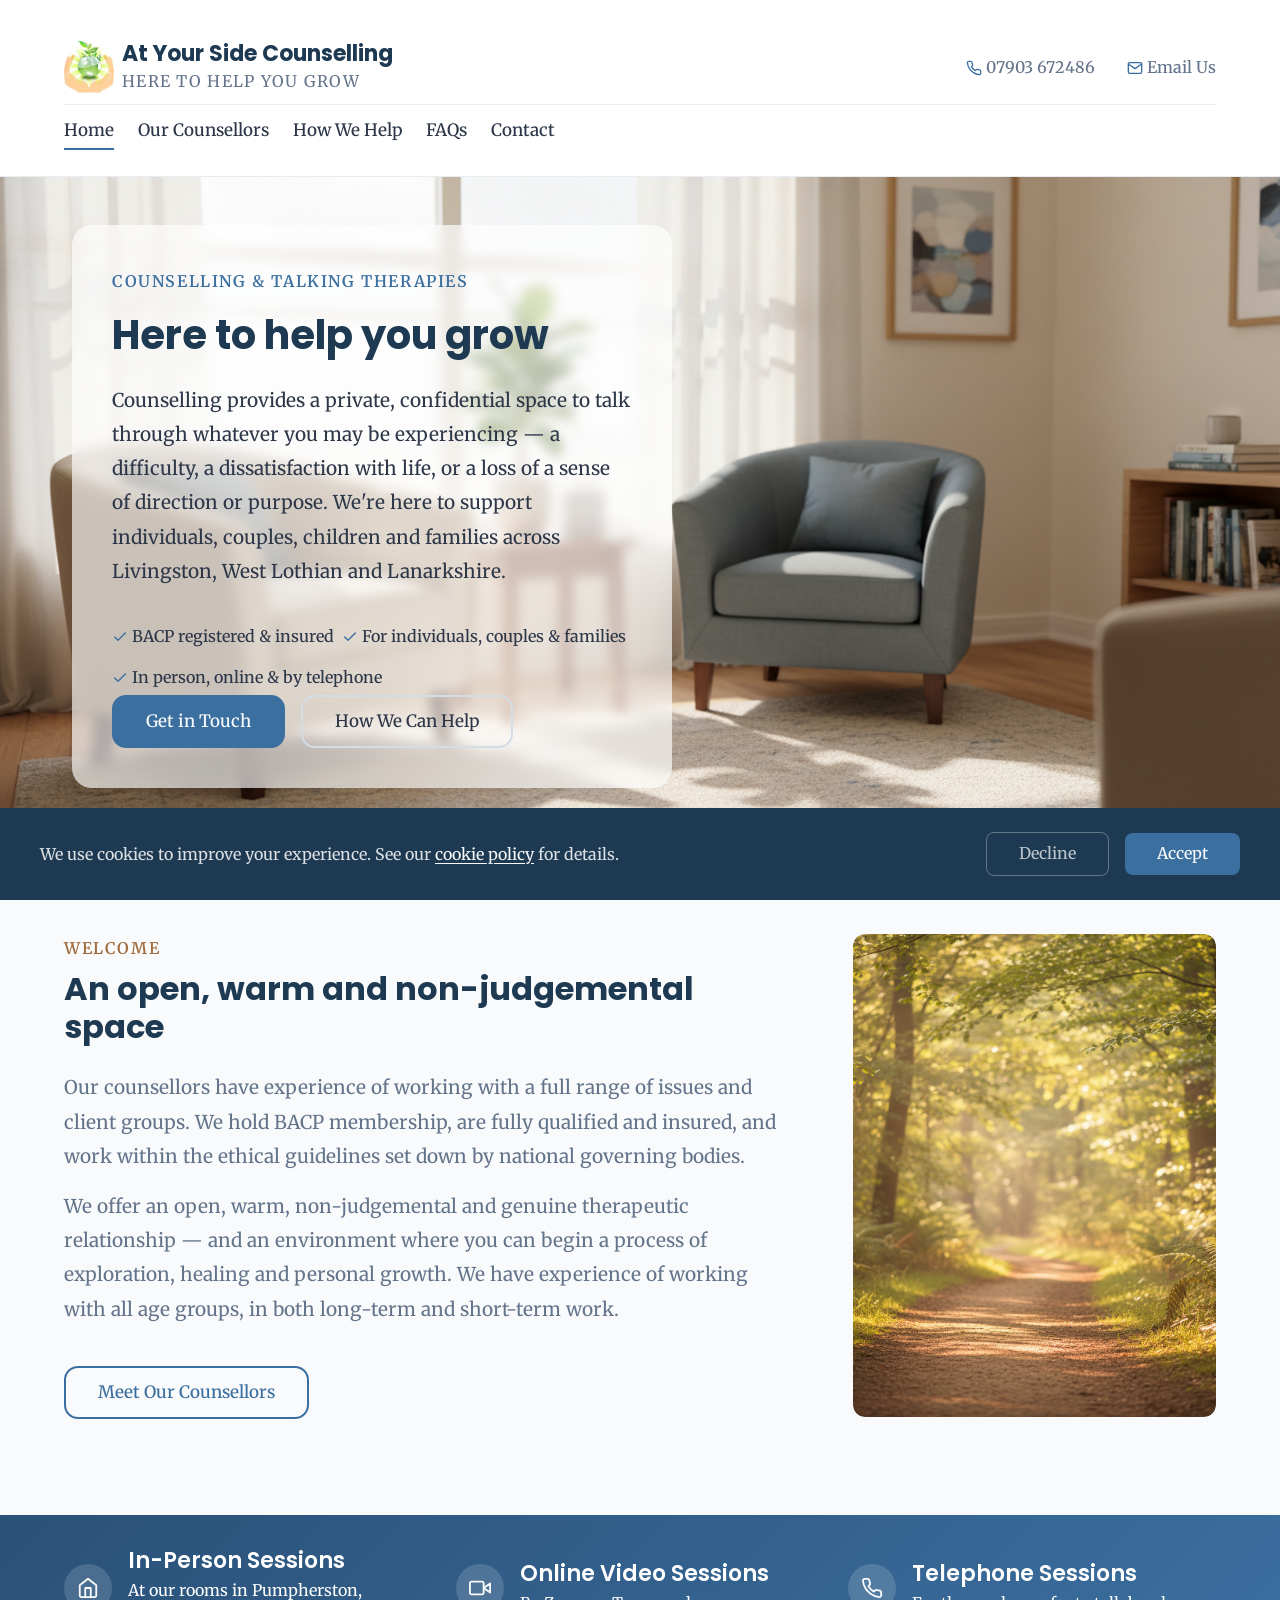
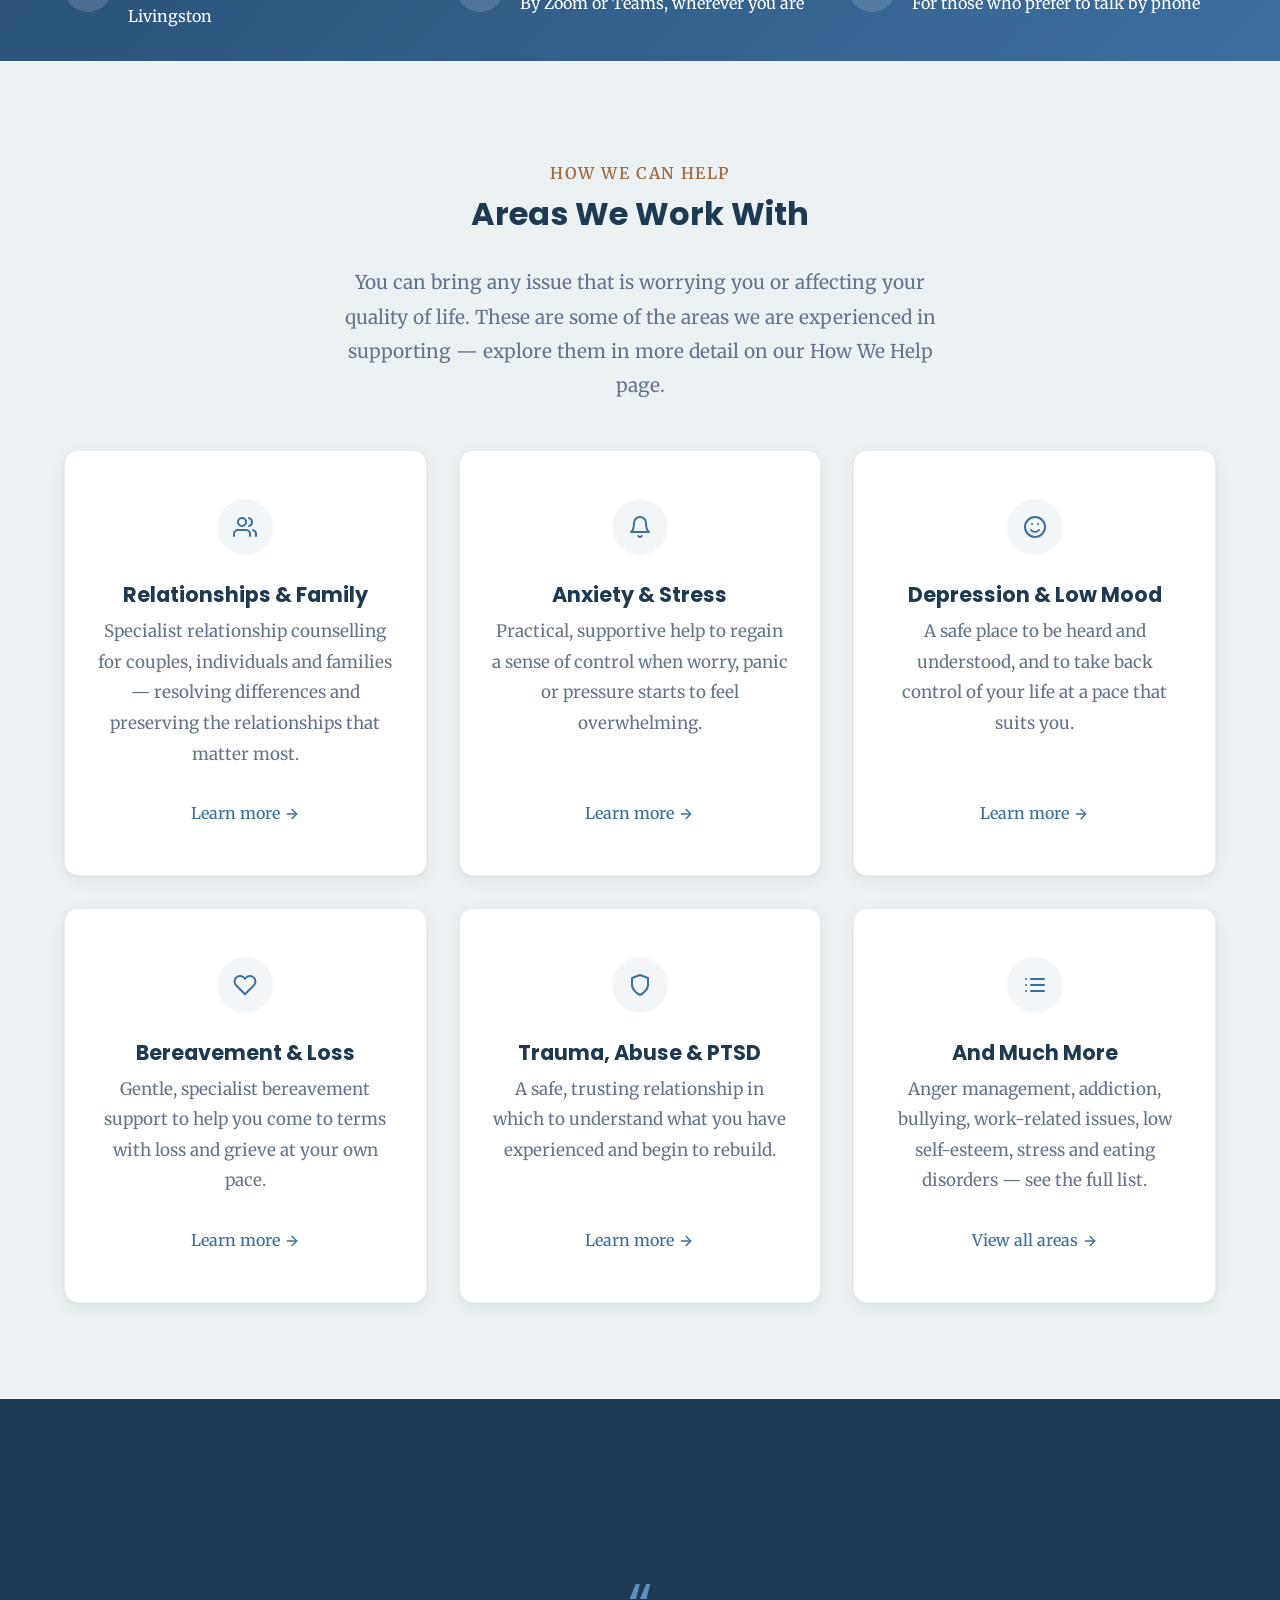
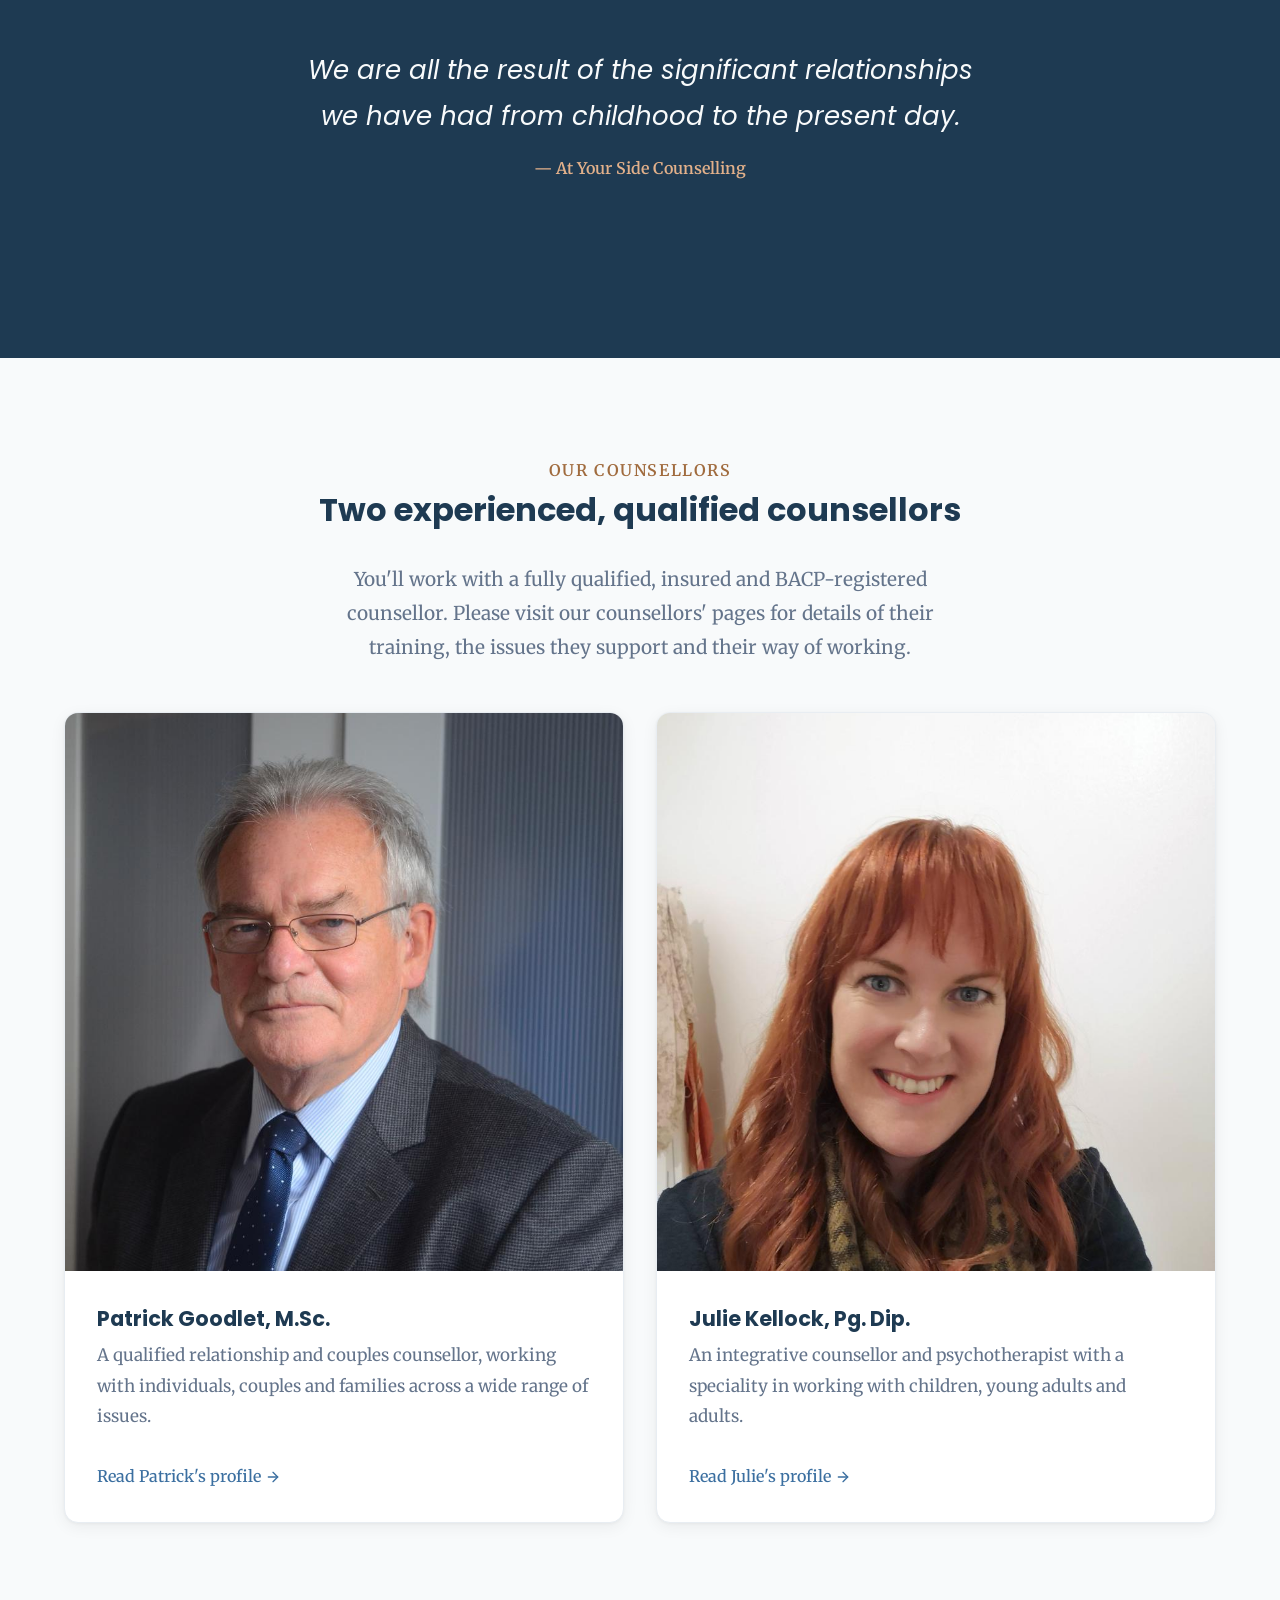
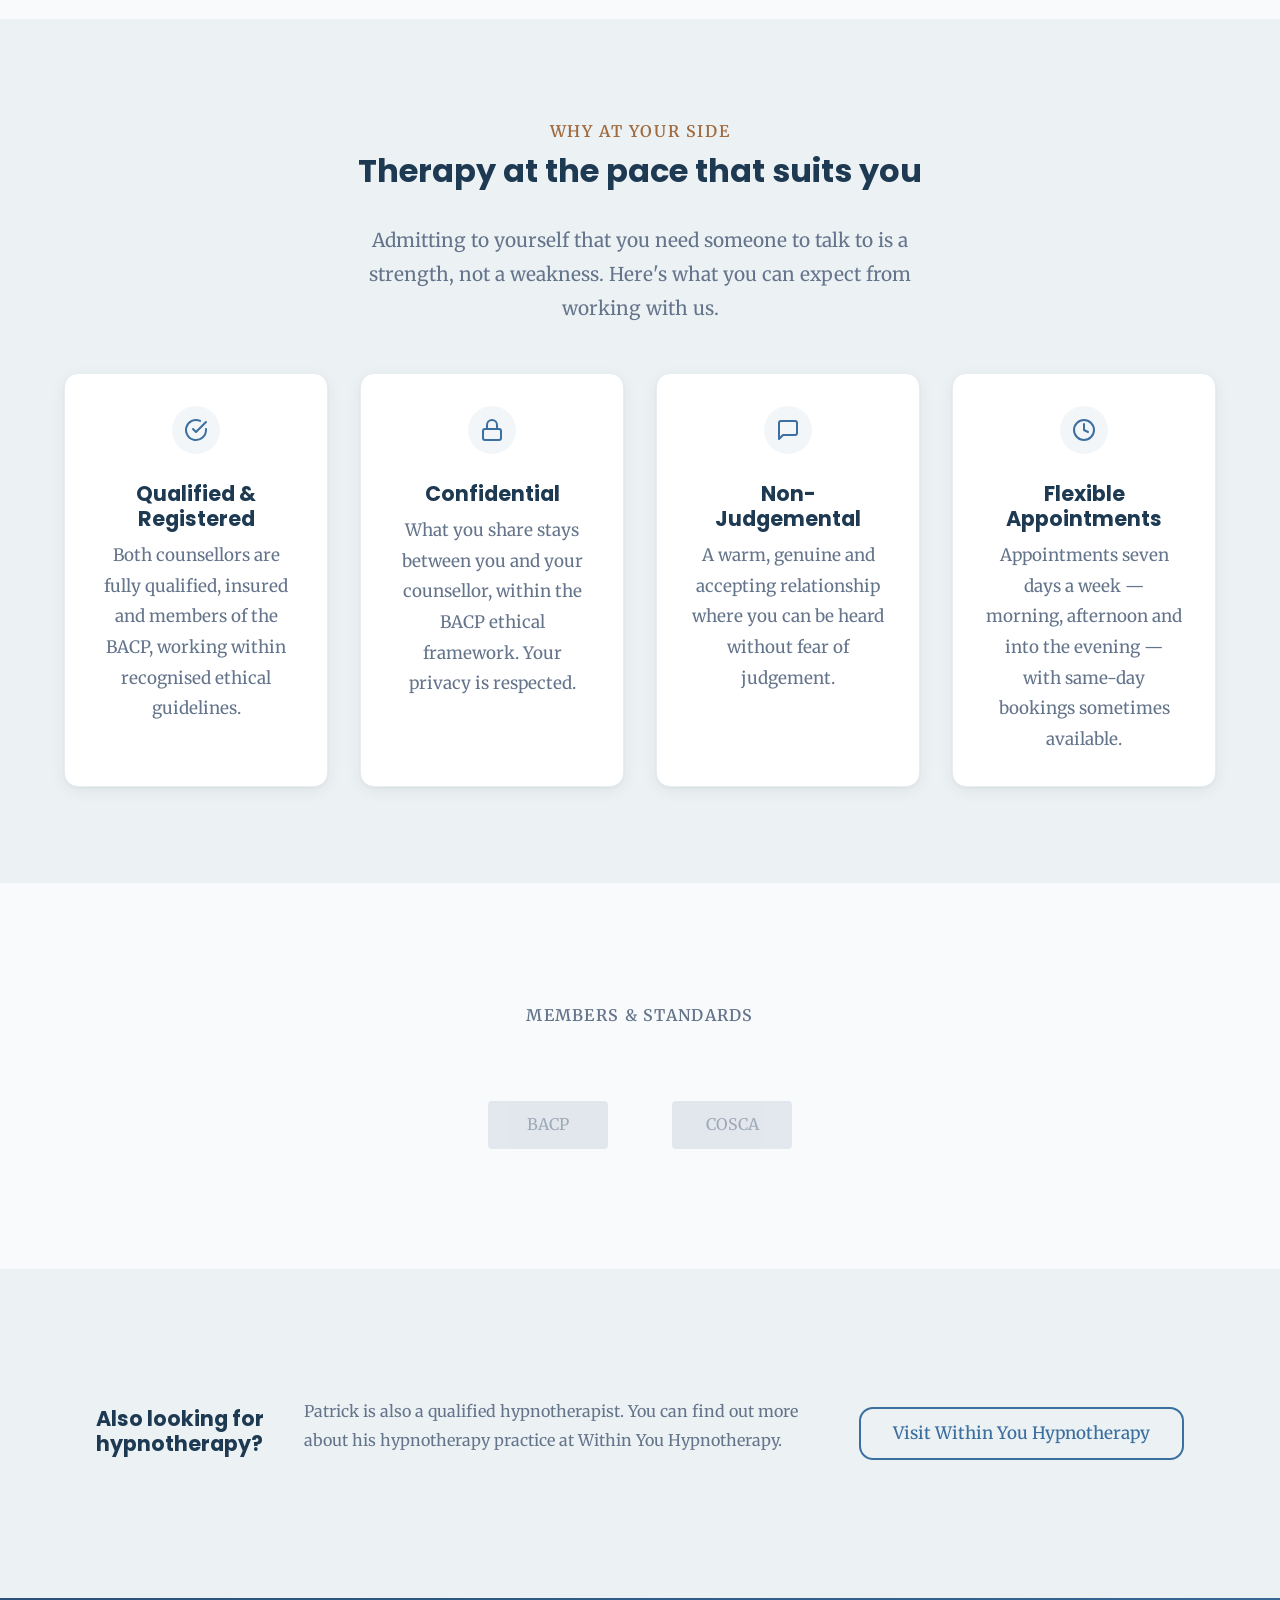
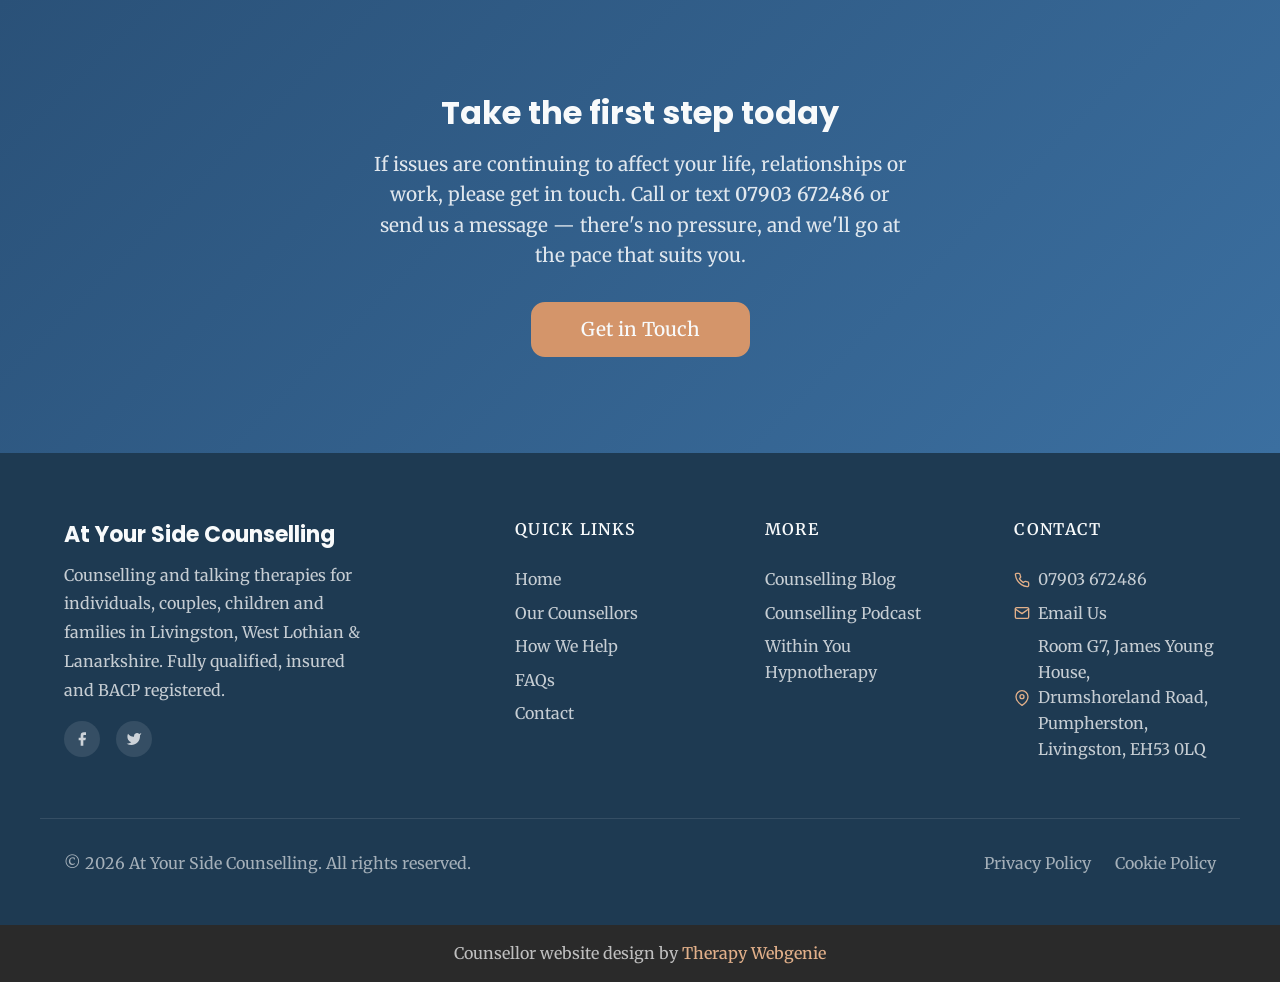
==== commit 981eafa8: "Cache-bust: bump CSS ?v= params for template v1.7.28" ====
--- a/index.html
+++ b/index.html
@@ -26,9 +26,9 @@
 
   <link rel="icon" href="images/favicon.png" type="image/png" sizes="96x96">
   <link rel="apple-touch-icon" href="images/apple-touch-icon.png">
-  <link rel="stylesheet" href="css/base.css?v=1726">
-  <link rel="stylesheet" href="css/components.css?v=1726">
-  <link rel="stylesheet" href="css/theme.css?v=1726">
+  <link rel="stylesheet" href="css/base.css?v=1728">
+  <link rel="stylesheet" href="css/components.css?v=1728">
+  <link rel="stylesheet" href="css/theme.css?v=1728">
   <!-- PROFILE:schema -->
   <script type="application/ld+json">
   {
--- a/css/components.css
+++ b/css/components.css
@@ -791,6 +791,45 @@
   transform: translateY(-7px) rotate(-45deg);
 }
 
+/* v1.7.27 (11-11-2026): .nav-scroll--branded - the compact scroll bar in the
+   brand colour, with the logo on the left in place of the name and tagline.
+   Put <img class="nav-scroll__logo"> in .nav-scroll__brand; the logo must be
+   the light version that reads on the bar colour. Tokens: --nav-scroll-bg
+   (defaults to --color-primary), --nav-scroll-text (defaults to
+   --nav-bar-text, then white), --nav-scroll-height (64px) and
+   --nav-scroll-logo-height (52px): big enough for a wordmark to read.
+   Made for counsellingwithyuzi.com. */
+.nav-scroll--branded {
+  background-color: var(--nav-scroll-bg, var(--color-primary));
+  border-bottom-color: transparent;
+}
+
+.nav-scroll--branded .nav-scroll__inner {
+  height: var(--nav-scroll-height, 64px);
+}
+
+.nav-scroll--branded .nav-scroll__logo {
+  height: var(--nav-scroll-logo-height, 52px);
+}
+
+.nav-scroll--branded .nav-scroll__name,
+.nav-scroll--branded .nav-scroll__title,
+.nav-scroll--branded .nav-scroll__phone,
+.nav-scroll--branded .nav-scroll__phone svg,
+.nav-scroll--branded .nav-scroll__phone-icon,
+.nav-scroll--branded .nav-scroll__wa-icon {
+  color: var(--nav-scroll-text, var(--nav-bar-text, #FFFFFF));
+}
+
+.nav-scroll--branded .nav-scroll__phone:hover {
+  color: var(--nav-scroll-text, var(--nav-bar-text, #FFFFFF));
+  opacity: 0.85;
+}
+
+.nav-scroll--branded .nav-scroll__toggle-bar {
+  background-color: var(--nav-scroll-text, var(--nav-bar-text, #FFFFFF));
+}
+
 /* =============================================
    HERO
    ============================================= */
@@ -2361,7 +2400,8 @@
 .card__title {
   font-size: var(--text-h3-desktop);
   margin-top: var(--space-xs);
-  margin-bottom: var(--space-sm);
+  /* v1.7.27 token hook: --card-title-gap, the space under a card title */
+  margin-bottom: var(--card-title-gap, var(--space-sm));
 }
 
 .card__text {
@@ -12411,3 +12451,71 @@
     margin-right: calc((100% - var(--quals-row-width)) / 2);
   }
 }
+
+/* v1.7.27 (10-11-2026): .steps--numerals - the same steps with a large, light
+   numeral (write it as 01, 02, 03) in place of the dark circle, and the step
+   title at full h3 size, all centred. Made for
+   a converted site whose original used big thin sage numbers (allansalmon.com).
+   Token: --step-numeral-color (defaults to the accent colour). Do not combine
+   with .steps--connected: the connector line is drawn for the circle. */
+.steps--numerals .step {
+  padding: 0;
+}
+
+.steps--numerals .step__number {
+  width: auto;
+  height: auto;
+  background: none;
+  border-radius: 0;
+  color: var(--step-numeral-color, var(--color-accent));
+  font-family: var(--font-heading);
+  font-weight: 300;
+  font-size: 3rem;
+  line-height: 1;
+  margin: 0 0 var(--space-lg);
+}
+
+.steps--numerals .step__title {
+  font-size: var(--text-h3-desktop);
+  margin-bottom: var(--space-md);
+}
+
+/* v1.7.27 (10-11-2026): .nav--sticky - the full header stays at the top of the
+   screen while the page scrolls (allansalmon.com's original did this). Anchor
+   links land below it. Use instead of .nav-scroll, not with it. */
+.nav--sticky {
+  position: sticky;
+  top: 0;
+}
+
+html:has(.nav--sticky) {
+  scroll-padding-top: var(--nav-height, 72px);
+}
+
+/* v1.7.27 (11-11-2026): people keep their heads, framed as portraits. Rick,
+   after Yuzi's tall portrait on counsellingwithyuzi.com sat in a wide box,
+   cropped from the middle (head cut), then from the top (head and shoulders
+   only): "ensure no site cuts off anyones head" and "make the picture more
+   portrait". The background-photo intro box now has the same 3:4 portrait
+   shape as .intro__image, and every person photo shown with cover is cropped
+   mostly from the bottom (20% from the top), never from the middle. A site
+   can move one photo with an inline --photo-focus: center 10%. */
+.intro__image-wrap {
+  aspect-ratio: 3 / 4;
+  min-height: 0;
+}
+
+.intro__image-wrap,
+.about-hero__image-wrap,
+.about-split-third__image-wrap {
+  background-position: var(--photo-focus, center 20%);
+}
+
+.intro__image,
+.about-hero__image,
+.team-member__image,
+.team-list-item__avatar,
+.testimonial__avatar,
+.card--portrait .card__image {
+  object-position: var(--photo-focus, center 20%);
+}
--- a/css/theme.css
+++ b/css/theme.css
@@ -107,3 +107,20 @@
 }
 
 /* === END BACKFILL === */
+
+
+/* === BACKFILL: rules dropped by template update to v1.7.28 ===
+   1 rule(s) preserved automatically because their classes are
+   still referenced in this site's HTML. Move into proper site partials
+   if you want, but do NOT delete unless you've also removed the markup.
+   ===================================================== */
+
+.intro__image,
+.about-hero__image,
+.team-member__image,
+.team-list-item__avatar,
+.testimonial__avatar {
+  object-position: var(--photo-focus, center 20%);
+}
+
+/* === END BACKFILL === */
